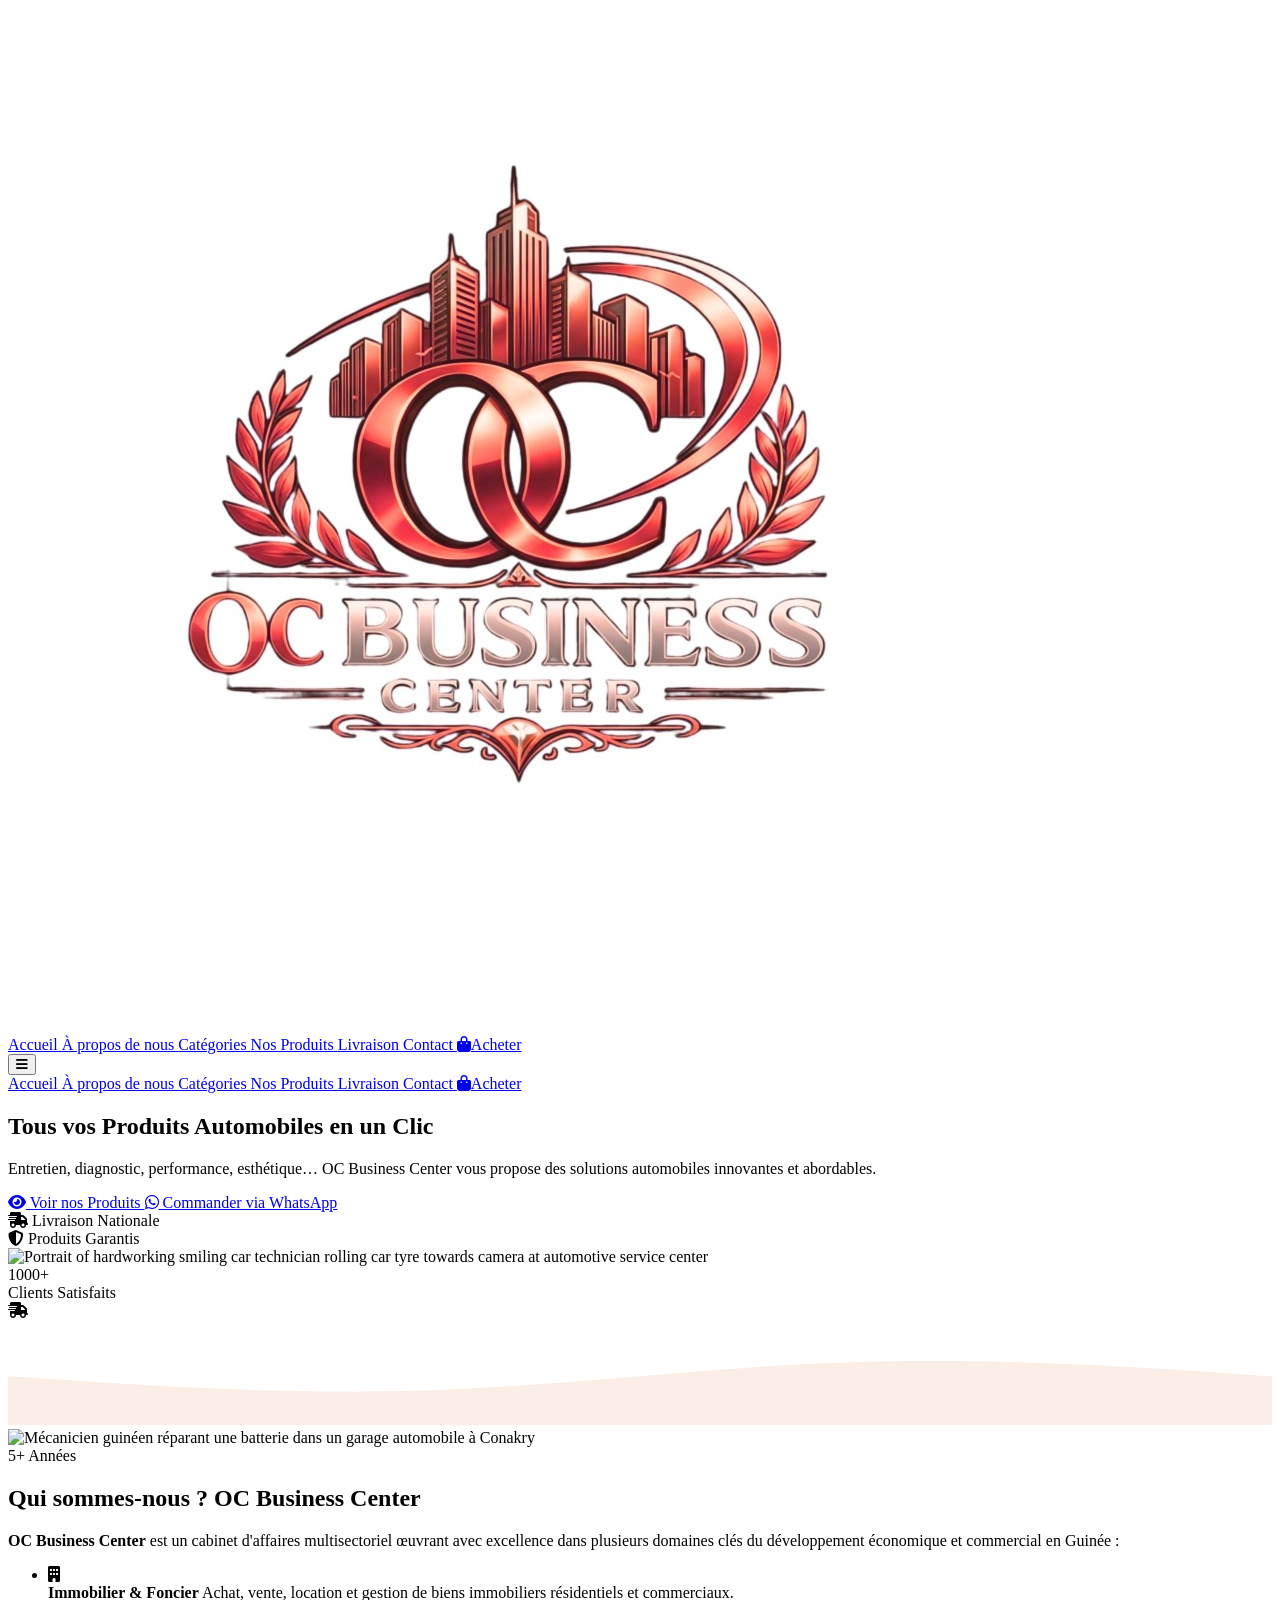
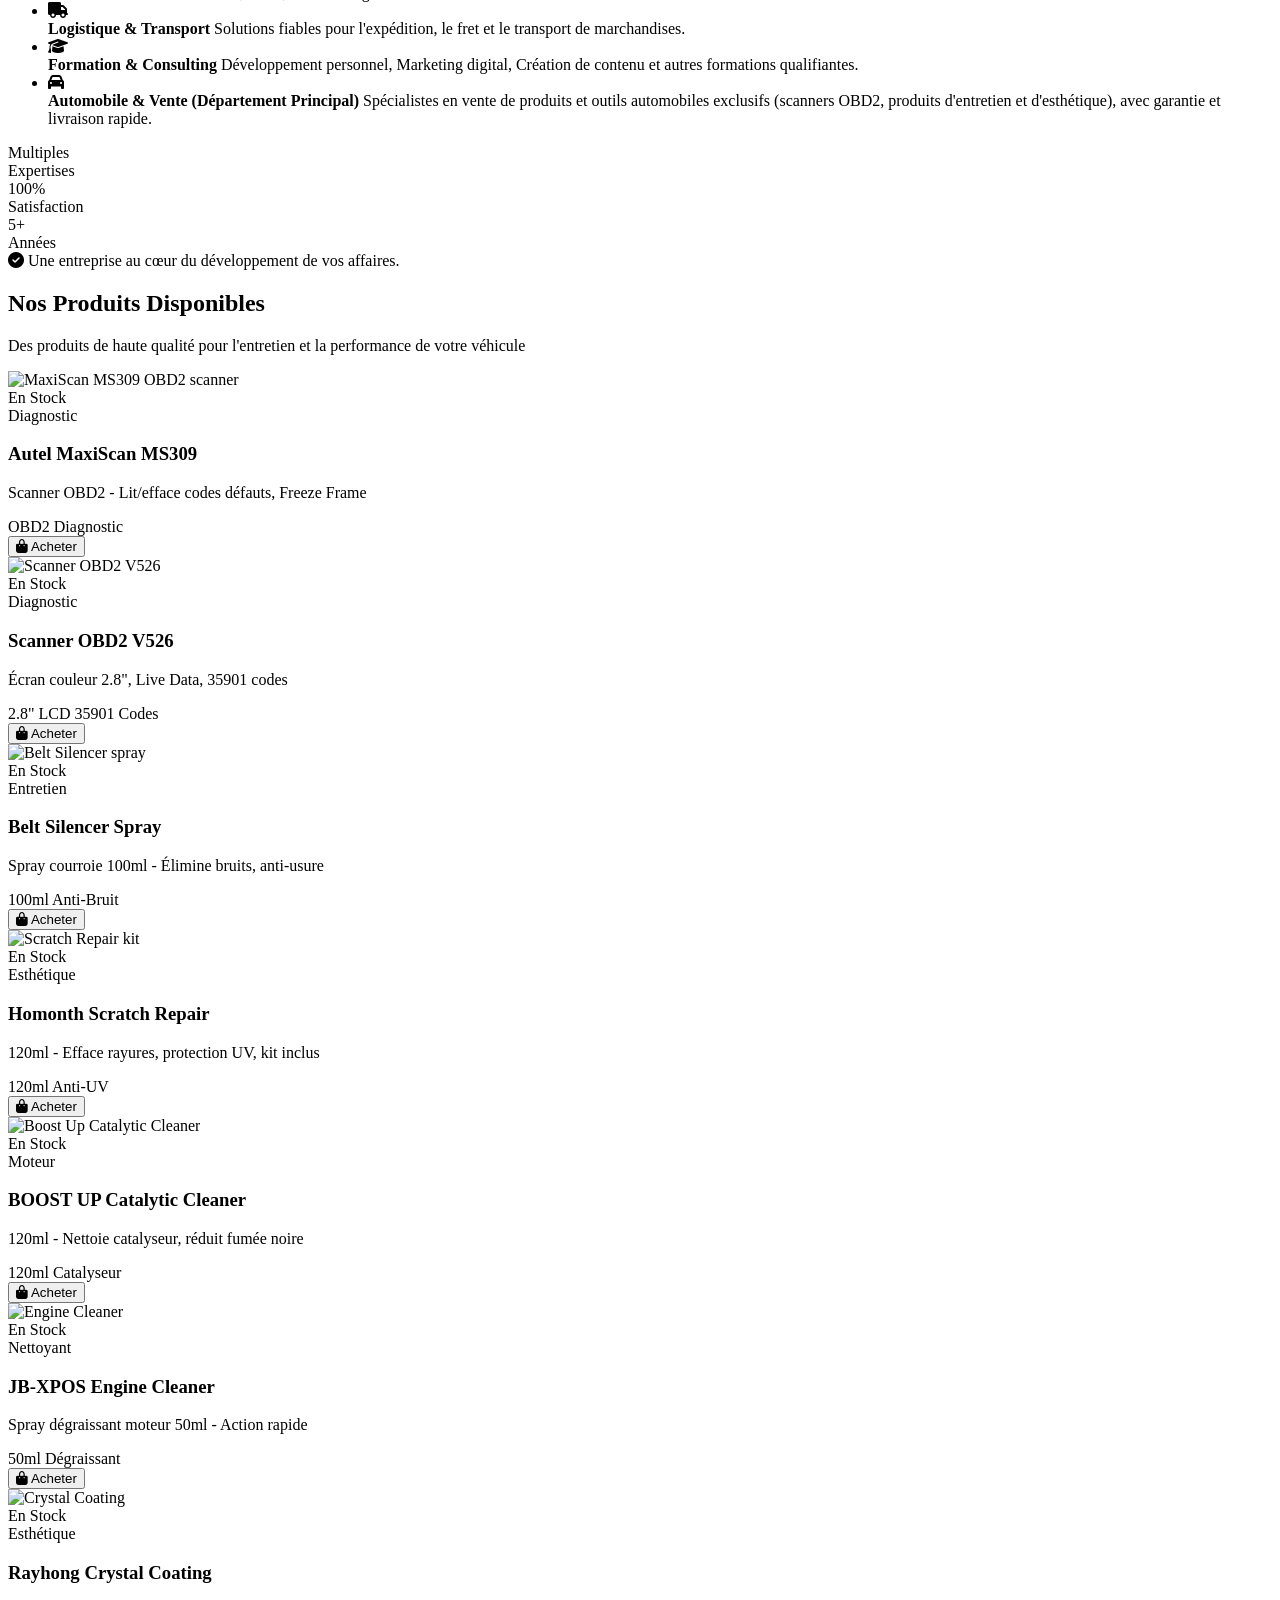
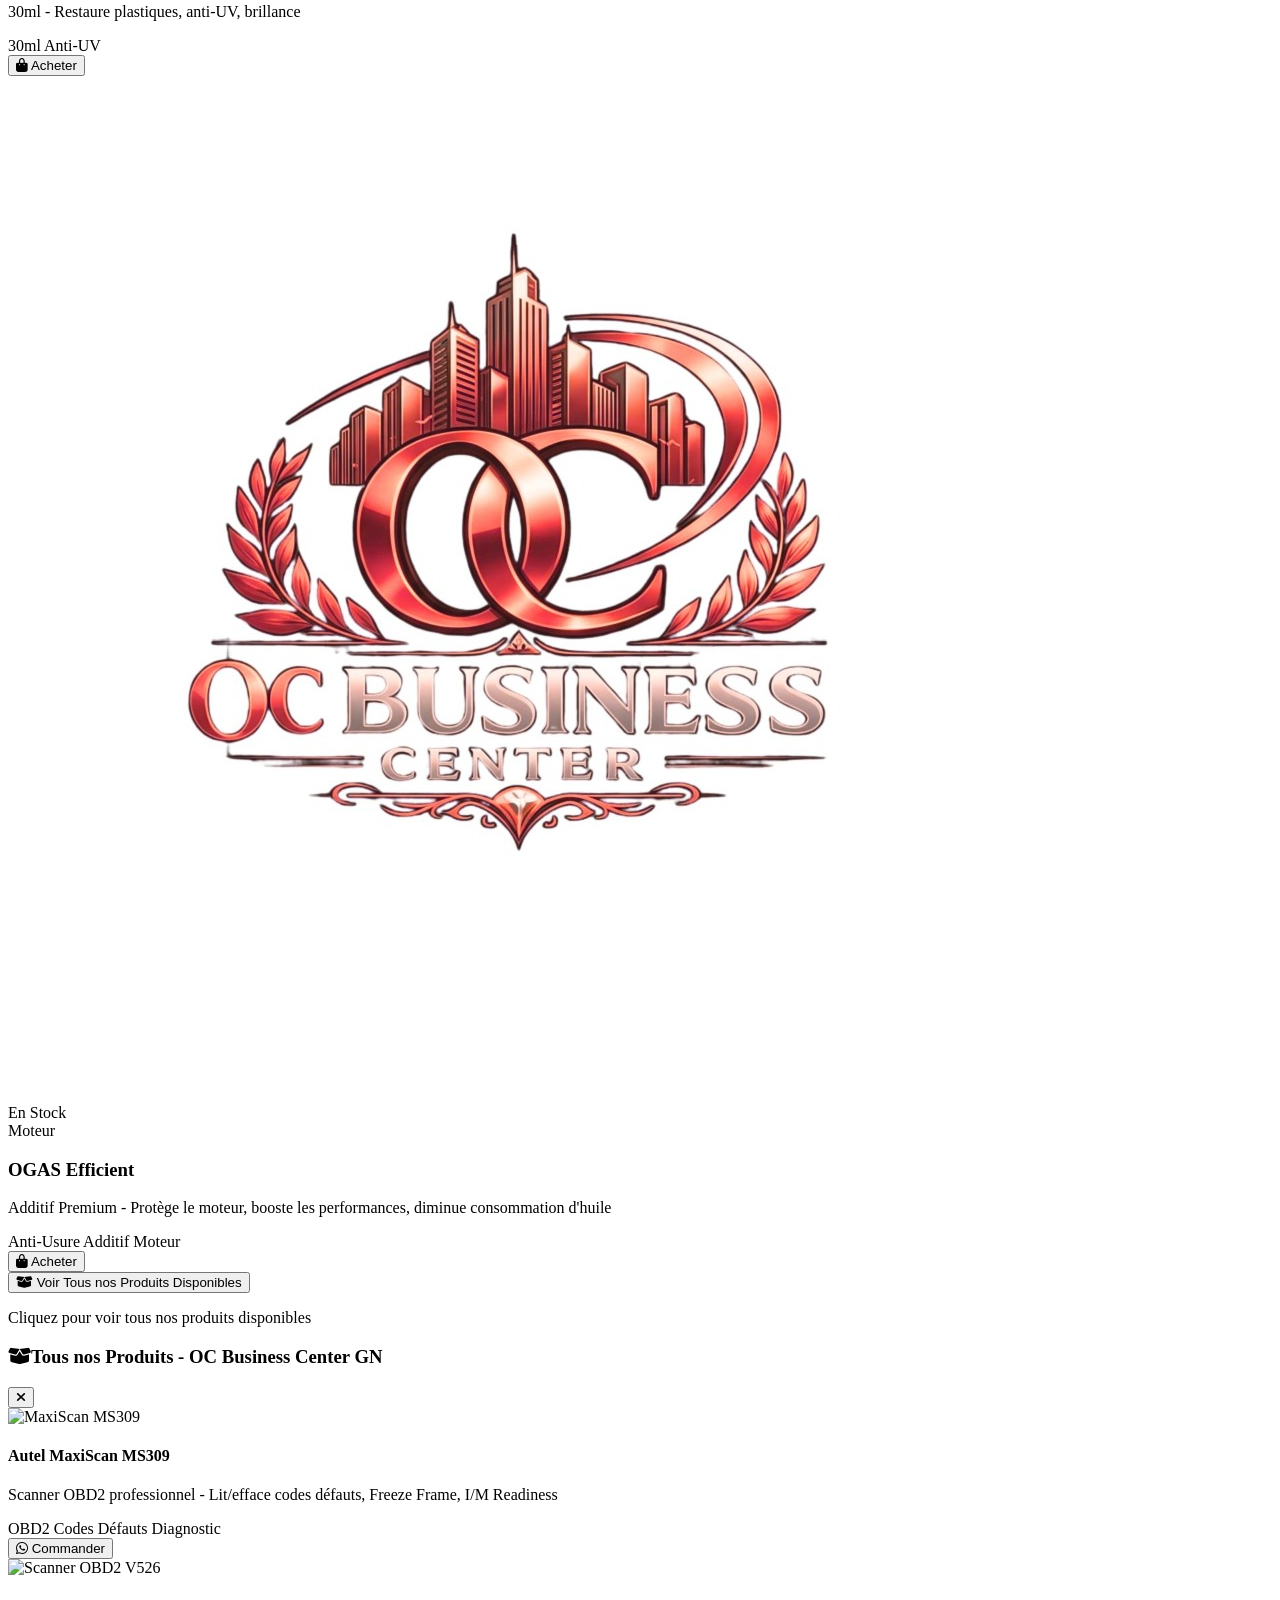
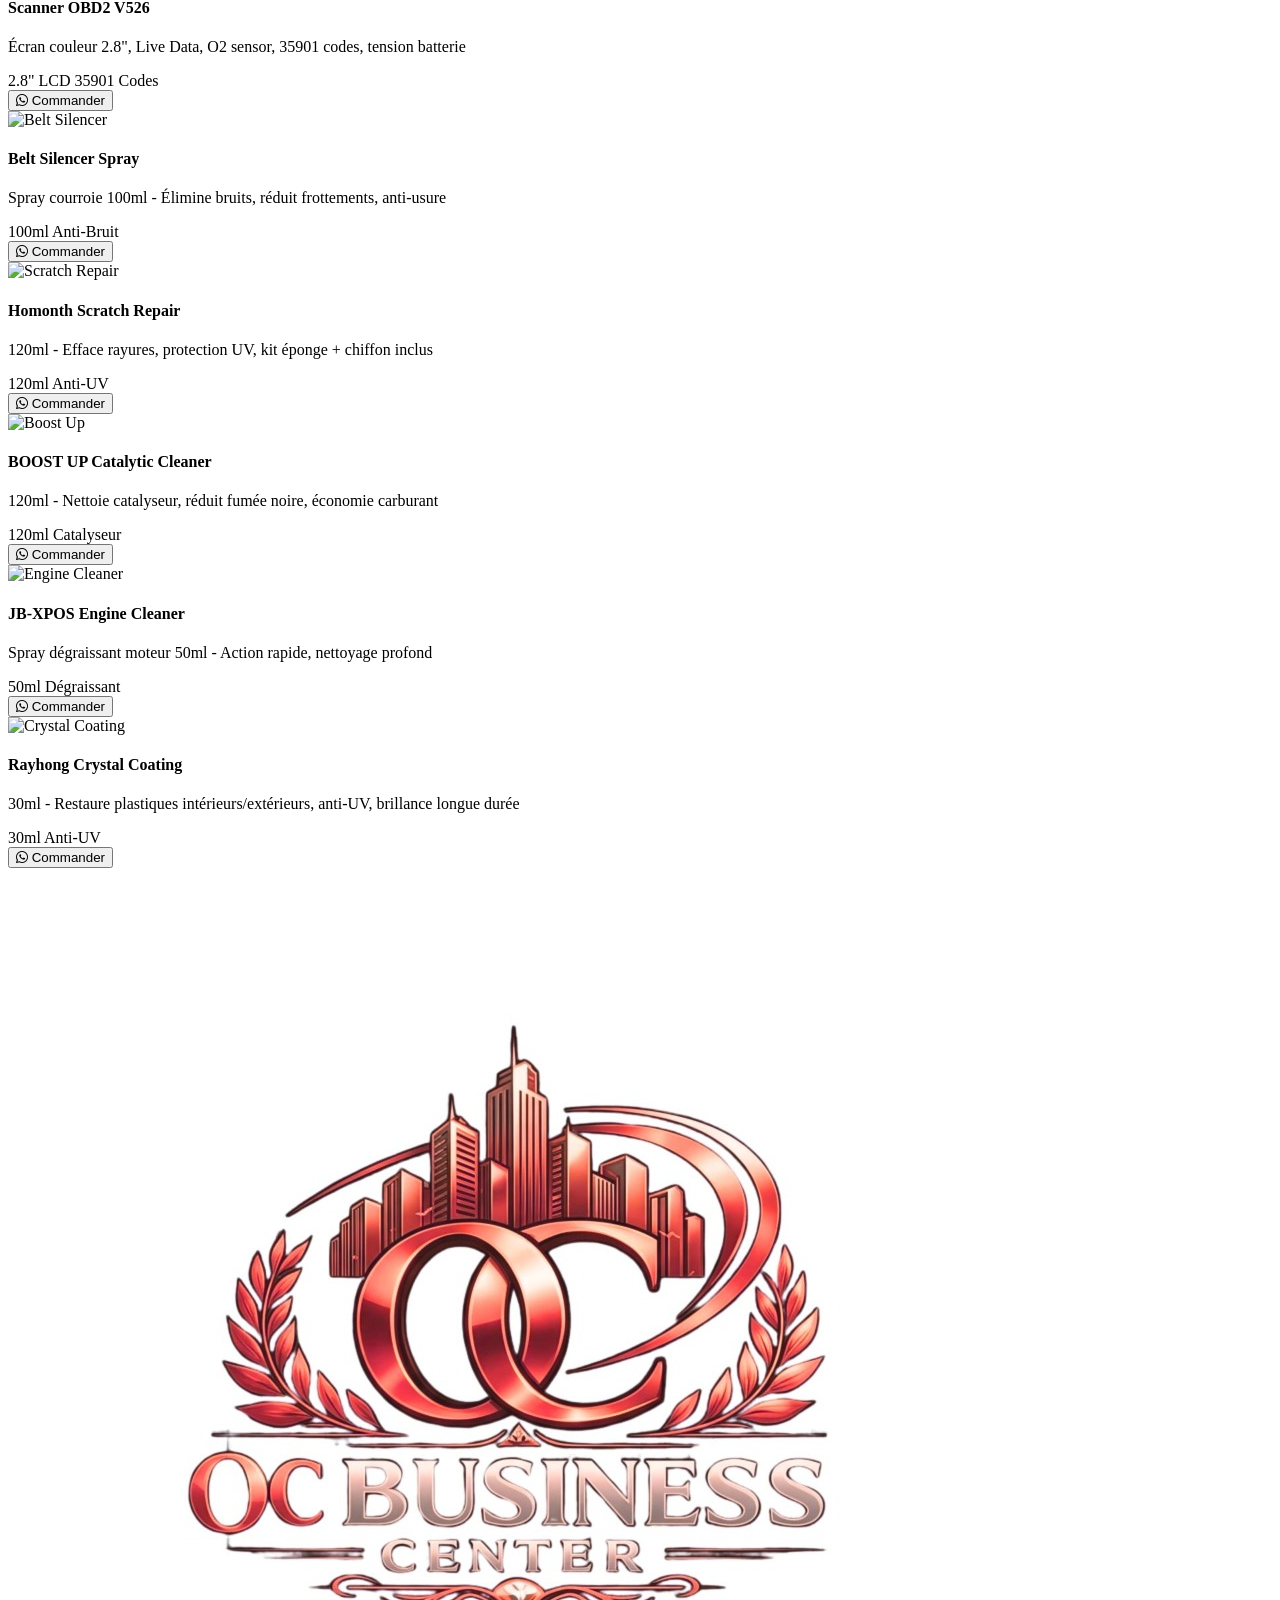
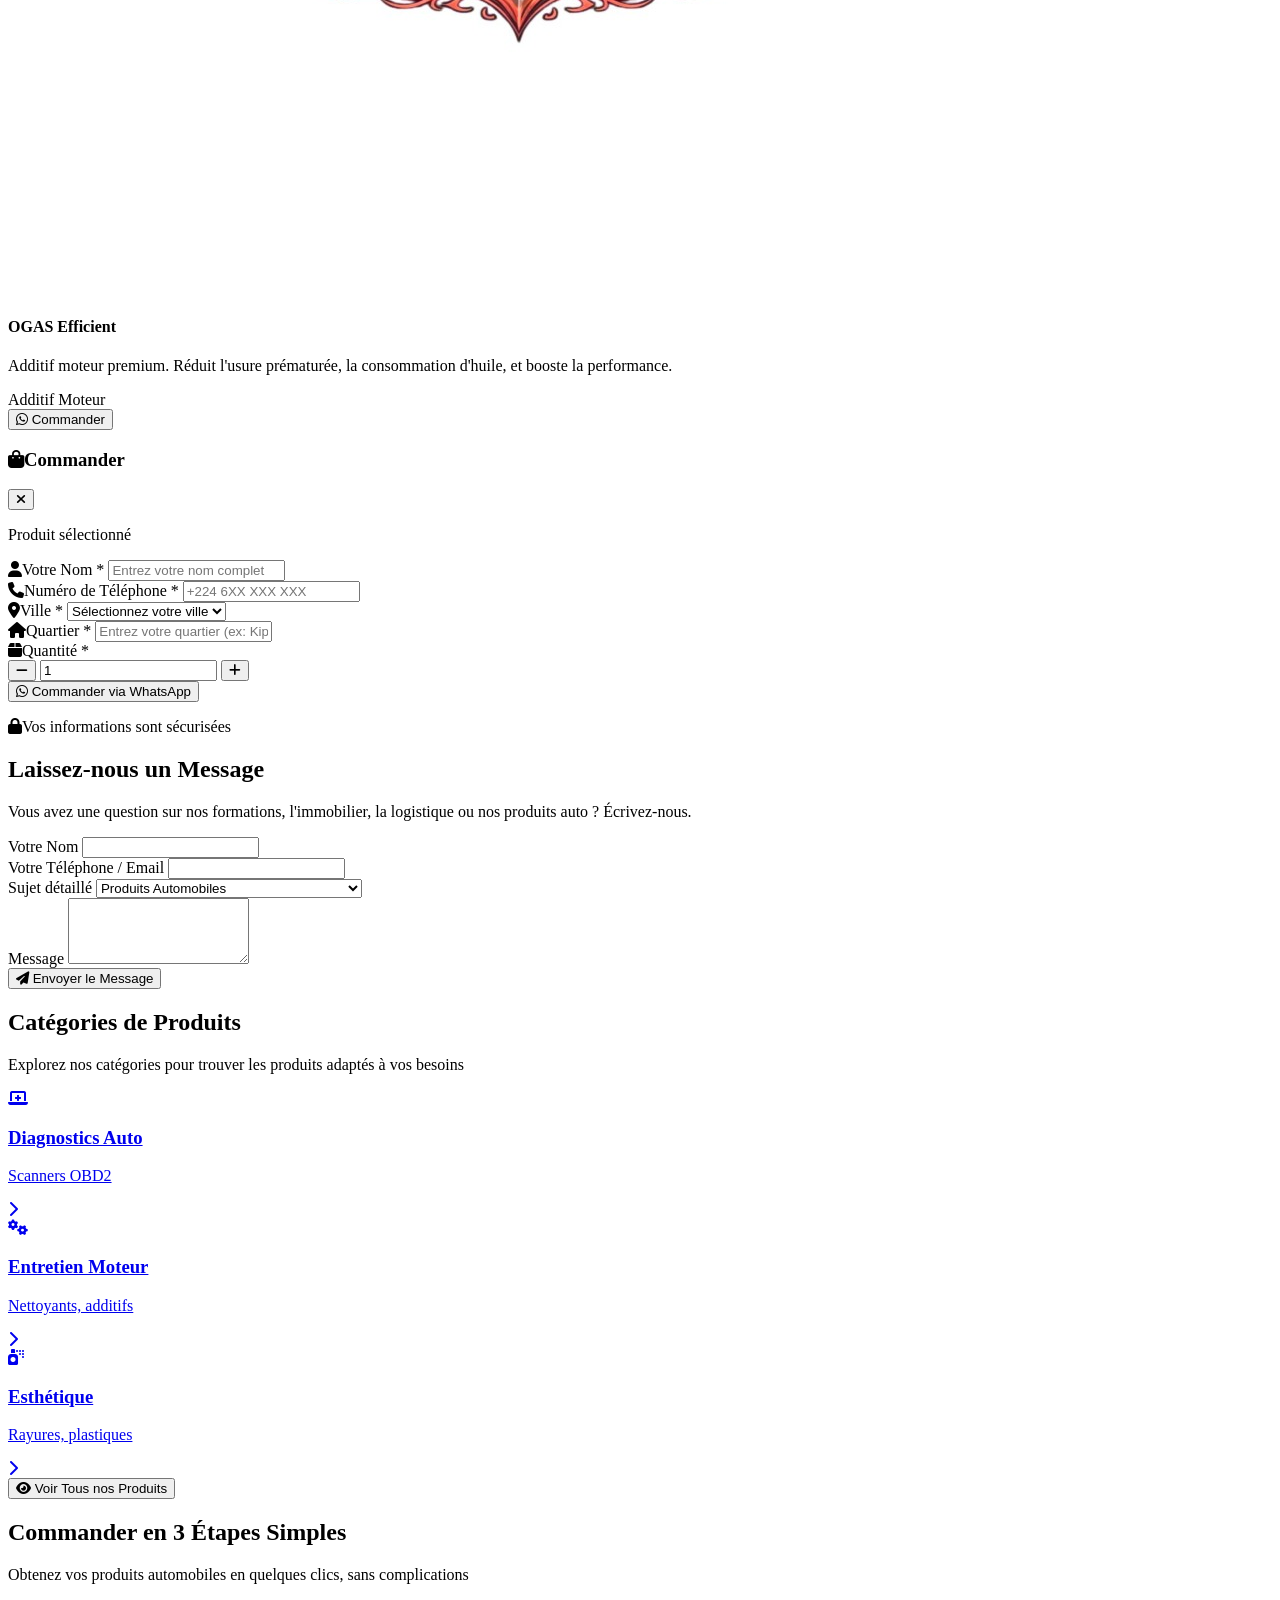
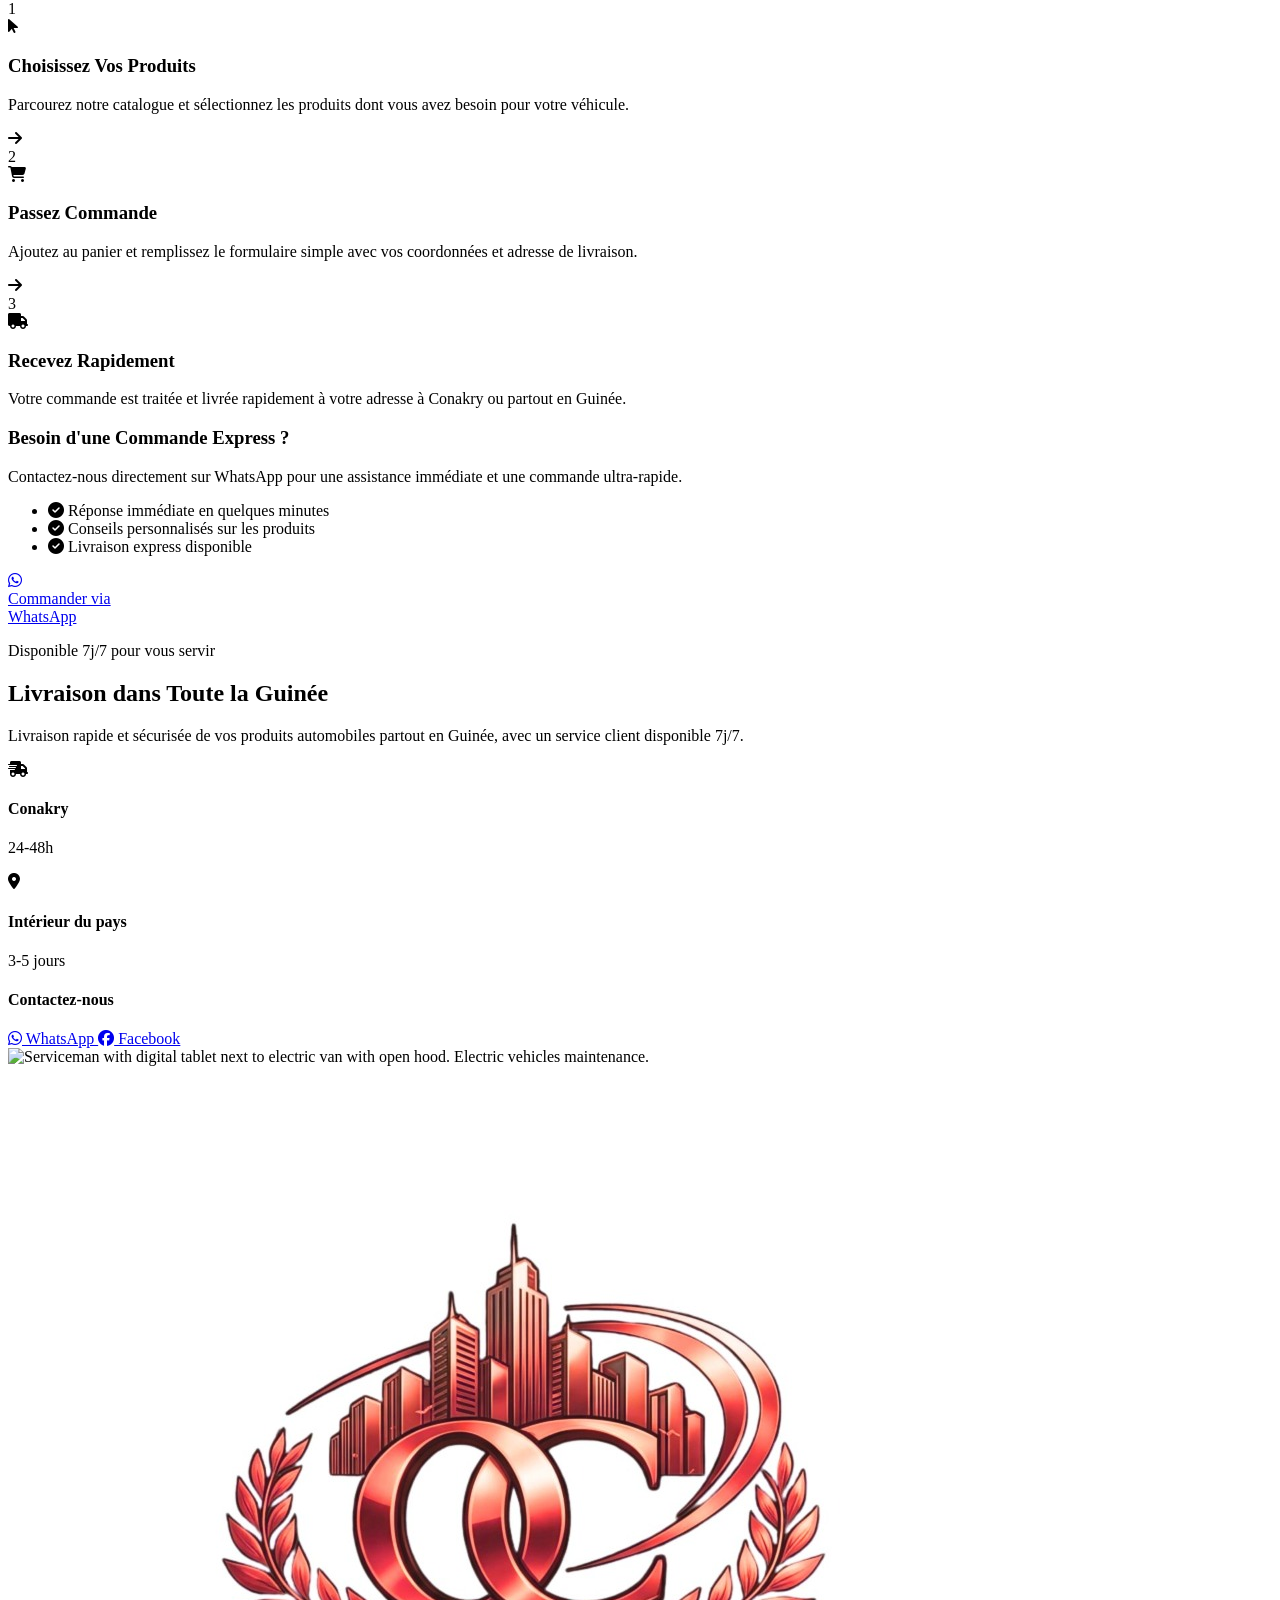
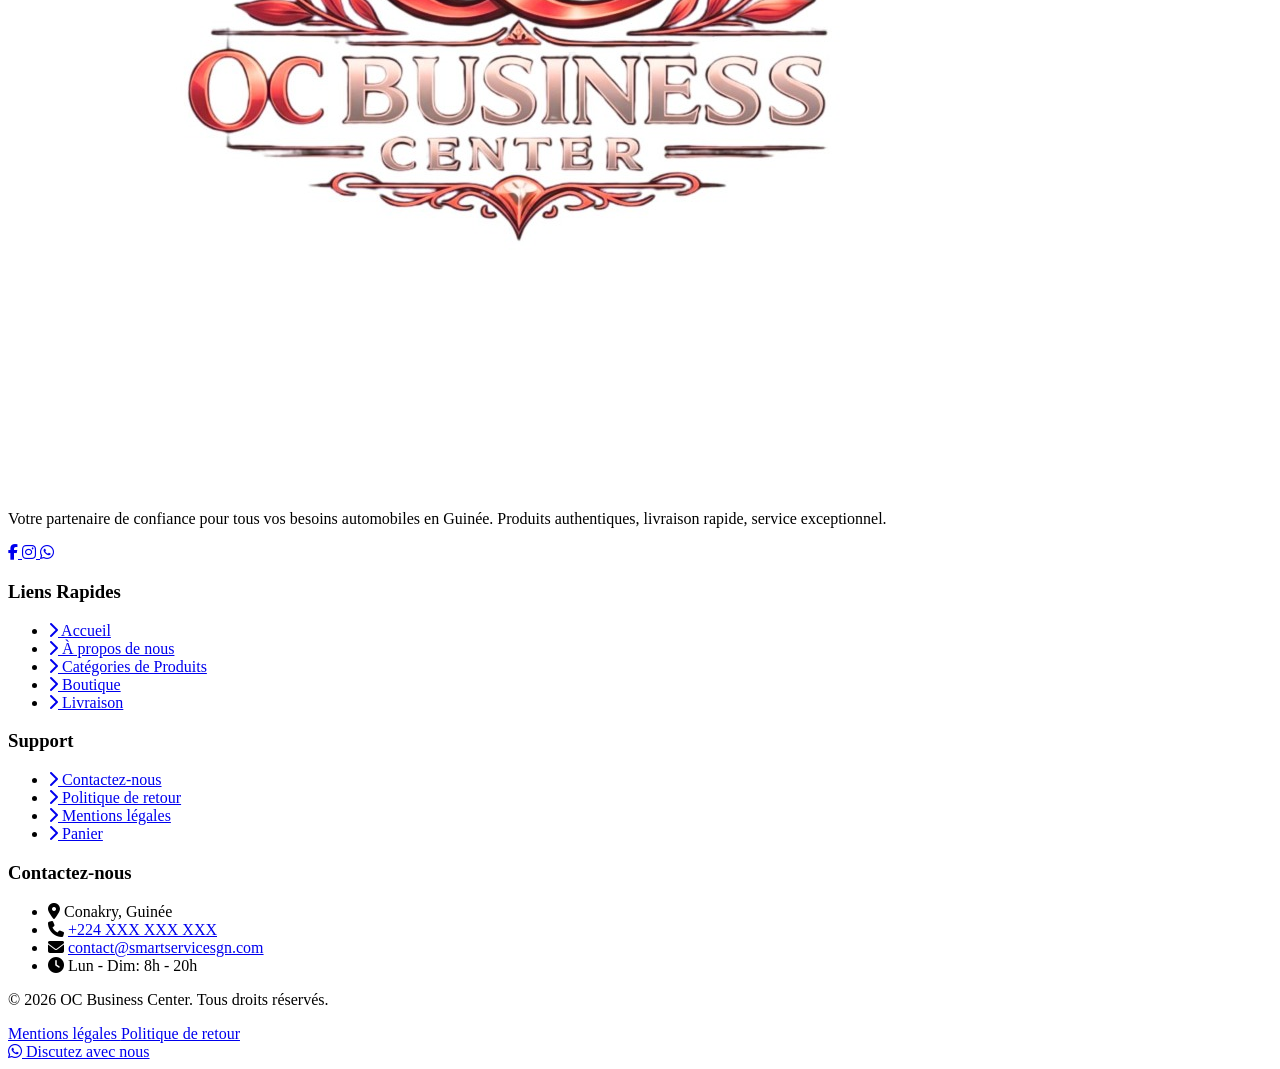
==== index.html @ b8191c0c "feat: complete website overhaul for OC Business Center, add 8th product, pricing logic and contact f" ====
<!DOCTYPE html>
<html lang="fr">
<head>
  <meta charset="UTF-8">
  <meta name="viewport" content="width=device-width, initial-scale=1.0">
  <title>OC Business Center</title>
  <!-- Fonts -->
  <link rel="preconnect" href="https://fonts.googleapis.com">
  <link rel="preconnect" href="https://fonts.gstatic.com" crossorigin>
  <link href="https://fonts.googleapis.com/css2?family=Montserrat:wght@300;400;500;600;700&family=Open+Sans:wght@300;400;500;600;700&display=swap" rel="stylesheet">
  <!-- FontAwesome -->
  <link rel="stylesheet" href="https://cdnjs.cloudflare.com/ajax/libs/font-awesome/6.5.0/css/all.min.css">
  <!-- Tailwind CSS -->
  <script src="https://cdn.tailwindcss.com"></script>
  <!-- CSS Variables -->
  <style>
:root {
  --accent-color: #ff5722;
  --accent2-color: #795548;
  --accent3-color: #ffab91;
  --accent4-color: #bcaaa4;
  --primary-color: #d84315;
  --dark-text-color: #212121;
  --gray-text-color: #9e9e9e;
  --button-padding-x: 12px;
  --button-padding-y: 8px;
  --font-family-body: 'Open Sans', sans-serif;
  --light-text-color: #e0e0e0;
  --dark-border-color: #8d6e63;
  --light-border-color: #ffccbc;
  --font-family-heading: 'Montserrat', sans-serif;
  --button-rounded-radius: 6px;
  --dark-background-color: #121212;
  --light-background-color: #fbeee6;
  --medium-background-color: #f3dccd;
  --primary-button-text-color: #ffffff;
  --secondary-button-bg-color: #424242;
  --secondary-button-text-color: #ffffff;
  --primary-button-hover-bg-color: #c37b55;
  --primary-button-hover-text-color: #ffffff;
  --secondary-button-hover-bg-color: #616161;
  --secondary-button-hover-text-color: #f5f5f5;
}
  </style>
  
  <title>OC Business Center – Boutique Automobile en Guinée | Produits & Accessoires Automobiles</title>
<meta name="description" content="Découvrez OC Business Center, votre boutique automobile en Guinée spécialisée dans les produits, accessoires, et solutions innovantes pour véhicules. Livraison rapide et service professionnel." />
<meta name="language" content="fr" />
<meta property="og:title" content="OC Business Center – Boutique Automobile en Guinée" />
<meta property="og:description" content="Explorez notre gamme de produits automobiles. Livraison rapide et solutions pour votre véhicule." />
<meta name="twitter:card" content="summary" />
<meta name="twitter:title" content="OC Business Center – Boutique Automobile en Guinée" />
<meta name="twitter:description" content="Découvrez des solutions automobiles innovantes, livrées rapidement en Guinée." />
</head>
<body>

<header id="global-header" class="code-section bg-white shadow-md sticky top-0 z-50">
  <div class="container mx-auto px-4">
    <div class="flex items-center justify-between py-3">
      <!-- Logo -->
      <a href="/" class="flex-shrink-0">
        <img src="assets/logo.jpg" alt="OC Business Center" class="h-16 py-1 transition-transform duration-300 hover:scale-105" data-logo="">
      </a>

      <!-- Desktop Navigation -->
      <nav class="hidden lg:flex items-center space-x-6">
        <a href="#accueil" class="text-[var(--dark-text-color)] hover:text-[var(--primary-color)] font-medium transition-colors duration-300">
          Accueil
        </a>
        <a href="#a-propos" class="text-[var(--dark-text-color)] hover:text-[var(--primary-color)] font-medium transition-colors duration-300">
          À propos de nous
        </a>
        <a href="#categories" class="text-[var(--dark-text-color)] hover:text-[var(--primary-color)] font-medium transition-colors duration-300">
          Catégories
        </a>
        <a href="#nos-produits" class="text-[var(--dark-text-color)] hover:text-[var(--primary-color)] font-medium transition-colors duration-300">
          Nos Produits
        </a>
        <a href="#livraison" class="text-[var(--dark-text-color)] hover:text-[var(--primary-color)] font-medium transition-colors duration-300">
          Livraison
        </a>
        <a href="#contact" class="text-[var(--dark-text-color)] hover:text-[var(--primary-color)] font-medium transition-colors duration-300">
          Contact
        </a>
        <a href="#nos-produits" class="bg-[var(--primary-color)] text-white px-6 py-2 rounded-lg font-semibold hover:bg-[var(--primary-button-hover-bg-color)] transition-all duration-300">
          <i class="fas fa-shopping-bag mr-2"></i>Acheter
        </a>
      </nav>

      <!-- Mobile Menu Toggle -->
      <button data-landingsite-mobile-menu-toggle="" class="lg:hidden text-[var(--dark-text-color)] p-2 focus:outline-none">
        <i class="fas fa-bars text-2xl"></i>
      </button>
    </div>

    <!-- Mobile Navigation -->
    <nav data-landingsite-mobile-menu="" class="hidden lg:hidden pb-4">
      <div class="flex flex-col space-y-2">
        <a href="#accueil" class="text-[var(--dark-text-color)] hover:text-[var(--primary-color)] font-medium py-2 border-b border-gray-100">
          Accueil
        </a>
        <a href="#a-propos" class="text-[var(--dark-text-color)] hover:text-[var(--primary-color)] font-medium py-2 border-b border-gray-100">
          À propos de nous
        </a>
        <a href="#categories" class="text-[var(--dark-text-color)] hover:text-[var(--primary-color)] font-medium py-2 border-b border-gray-100">
          Catégories
        </a>
        <a href="#nos-produits" class="text-[var(--dark-text-color)] hover:text-[var(--primary-color)] font-medium py-2 border-b border-gray-100">
          Nos Produits
        </a>
        <a href="#livraison" class="text-[var(--dark-text-color)] hover:text-[var(--primary-color)] font-medium py-2 border-b border-gray-100">
          Livraison
        </a>
        <a href="#contact" class="text-[var(--dark-text-color)] hover:text-[var(--primary-color)] font-medium py-2 border-b border-gray-100">
          Contact
        </a>
        <a href="#nos-produits" class="bg-[var(--primary-color)] text-white px-6 py-3 rounded-lg font-semibold text-center mt-2">
          <i class="fas fa-shopping-bag mr-2"></i>Acheter
        </a>
      </div>
    </nav>
  </div>
</header>


<main>
<section id="accueil" class="code-section relative bg-gradient-to-br from-[var(--dark-background-color)] to-[var(--accent2-color)] text-white overflow-hidden">
  <div class="container mx-auto px-4 py-12 lg:py-16 relative z-10">
    <div class="grid lg:grid-cols-2 gap-8 items-center">
      <!-- Left Content -->
      <div class="text-center lg:text-left">
        <h1 class="font-[var(--font-family-heading)] text-3xl sm:text-4xl lg:text-5xl font-bold mb-4 leading-tight">
          Tous vos Produits
          <span class="text-[var(--accent3-color)]">Automobiles</span> en un
          Clic
        </h1>

        <p class="text-base sm:text-lg text-gray-300 mb-6 leading-relaxed">
          Entretien, diagnostic, performance, esthétique… OC Business Center vous
          propose des solutions automobiles innovantes et abordables.
        </p>

        <!-- CTA Buttons -->
        <div class="flex flex-col sm:flex-row gap-3 justify-center lg:justify-start">
          <a href="#nos-produits" class="bg-[var(--primary-color)] text-white px-6 py-3 rounded-lg font-semibold hover:bg-[var(--primary-button-hover-bg-color)] transition-all duration-300 inline-flex items-center justify-center">
            <i class="fas fa-eye mr-2"></i>
            Voir nos Produits
          </a>

          <a href="https://wa.me/224622000000" target="_blank" class="bg-green-600 text-white px-6 py-3 rounded-lg font-semibold hover:bg-green-700 transition-all duration-300 inline-flex items-center justify-center">
            <i class="fab fa-whatsapp mr-2 text-xl"></i>
            Commander via WhatsApp
          </a>
        </div>

        <!-- Trust Badges -->
        <div class="flex flex-wrap items-center justify-center lg:justify-start gap-4 mt-6">
          <div class="flex items-center gap-2 text-gray-400 text-sm">
            <i class="fas fa-shipping-fast text-[var(--accent-color)]"></i>
            <span>Livraison Nationale</span>
          </div>
          <div class="flex items-center gap-2 text-gray-400 text-sm">
            <i class="fas fa-shield-alt text-[var(--accent-color)]"></i>
            <span>Produits Garantis</span>
          </div>
        </div>
      </div>

      <!-- Right Image -->
      <div class="relative">
        <div class="relative rounded-xl overflow-hidden shadow-xl">
          <img src="https://assets.ls-assets.com/provider/istock/2194826911.jpg?w=1200" alt="Portrait of hardworking smiling car technician rolling car tyre towards camera at automotive service center" class="w-full h-auto" data-media="{" id":"2194826911","src":"istock","type":"image"}"="">
          <div class="absolute inset-0 bg-gradient-to-t from-[var(--dark-background-color)] to-transparent opacity-40"></div>
        </div>

        <!-- Stats Badge -->
        <div class="absolute -bottom-4 -left-4 bg-white text-[var(--dark-text-color)] p-4 rounded-lg shadow-lg">
          <div class="text-2xl font-bold text-[var(--primary-color)]">
            1000+
          </div>
          <div class="text-sm">Clients Satisfaits</div>
        </div>

        <div class="absolute -top-2 -right-2 bg-[var(--accent-color)] text-white p-3 rounded-lg shadow-lg">
          <i class="fas fa-shipping-fast text-xl"></i>
        </div>
      </div>
    </div>
  </div>

  <!-- Bottom Wave -->
  <div class="absolute bottom-0 left-0 right-0 rotate-180">
    <svg viewBox="0 0 1440 120" fill="none" xmlns="http://www.w3.org/2000/svg" class="w-full h-auto">
      <path d="M0,64L80,69.3C160,75,320,85,480,80C640,75,800,53,960,48C1120,43,1280,53,1360,58.7L1440,64L1440,120L1360,120C1280,120,1120,120,960,120C800,120,640,120,480,120C320,120,160,120,80,120L0,120Z" fill="#fbeee6"></path>
    </svg>
  </div>
</section>


<section id="a-propos" class="code-section bg-[var(--light-background-color)] py-12 lg:py-16">
  <div class="container mx-auto px-4">
    <div class="grid lg:grid-cols-2 gap-10 items-center">
      <!-- Left - Image Side -->
      <div class="relative">
        <div class="relative rounded-xl overflow-hidden shadow-lg">
          <img src="https://imagedelivery.net/xaKlCos5cTg_1RWzIu_h-A/db6cd928-71b7-4e82-e3eb-1293272c0700/public?w=1200" alt="Mécanicien guinéen réparant une batterie dans un garage automobile à Conakry" class="w-full h-auto" data-media="{&quot;id&quot;:&quot;2191448944&quot;,&quot;src&quot;:&quot;iStock&quot;,&quot;type&quot;:&quot;image&quot;}">
        </div>
        <div class="absolute -bottom-4 -right-4 bg-[var(--primary-color)] text-white px-4 py-2 rounded-lg shadow-md">
          <span class="font-bold">5+</span> Années
        </div>
      </div>

      <!-- Right - Content Side -->
      <div>
        <h2 class="font-[var(--font-family-heading)] text-2xl sm:text-3xl font-bold text-[var(--dark-text-color)] mb-4">
          Qui sommes-nous ?
          <span class="text-[var(--primary-color)]">OC Business Center</span>
        </h2>

        <p class="text-[var(--gray-text-color)] mb-4 text-justify">
          <strong>OC Business Center</strong> est un cabinet d'affaires multisectoriel œuvrant avec excellence dans plusieurs domaines clés du développement économique et commercial en Guinée : 
        </p>

        <!-- Activities List -->
        <ul class="space-y-3 mb-6">
          <li class="flex items-start">
            <i class="fas fa-building text-[var(--primary-color)] mt-1 mr-3 text-lg"></i>
            <div>
              <strong class="text-[var(--dark-text-color)] block">Immobilier & Foncier</strong>
              <span class="text-sm text-[var(--gray-text-color)]">Achat, vente, location et gestion de biens immobiliers résidentiels et commerciaux.</span>
            </div>
          </li>
          <li class="flex items-start">
            <i class="fas fa-truck text-[var(--primary-color)] mt-1 mr-3 text-lg"></i>
            <div>
              <strong class="text-[var(--dark-text-color)] block">Logistique & Transport</strong>
              <span class="text-sm text-[var(--gray-text-color)]">Solutions fiables pour l'expédition, le fret et le transport de marchandises.</span>
            </div>
          </li>
          <li class="flex items-start">
            <i class="fas fa-graduation-cap text-[var(--primary-color)] mt-1 mr-3 text-lg"></i>
            <div>
              <strong class="text-[var(--dark-text-color)] block">Formation & Consulting</strong>
              <span class="text-sm text-[var(--gray-text-color)]">Développement personnel, Marketing digital, Création de contenu et autres formations qualifiantes.</span>
            </div>
          </li>
          <li class="flex items-start">
            <i class="fas fa-car text-[var(--primary-color)] mt-1 mr-3 text-lg"></i>
            <div>
              <strong class="text-[var(--dark-text-color)] block">Automobile & Vente (Département Principal)</strong>
              <span class="text-sm text-[var(--gray-text-color)]">Spécialistes en vente de produits et outils automobiles exclusifs (scanners OBD2, produits d'entretien et d'esthétique), avec garantie et livraison rapide.</span>
            </div>
          </li>
        </ul>

        <!-- Stats Grid -->
        <div class="grid grid-cols-3 gap-4 mb-6">
          <div class="text-center bg-white p-3 rounded-lg shadow-sm border border-[var(--primary-color)] border-opacity-20">
            <div class="text-2xl font-bold text-[var(--primary-color)]">
              Multiples
            </div>
            <div class="text-xs text-[var(--dark-text-color)] font-semibold">Expertises</div>
          </div>
          <div class="text-center bg-[var(--primary-color)] p-3 rounded-lg shadow-md text-white">
            <div class="text-2xl font-bold">100%</div>
            <div class="text-xs font-semibold">Satisfaction</div>
          </div>
          <div class="text-center bg-white p-3 rounded-lg shadow-sm border border-[var(--primary-color)] border-opacity-20">
            <div class="text-2xl font-bold text-[var(--primary-color)]">5+</div>
            <div class="text-xs text-[var(--dark-text-color)] font-semibold">Années</div>
          </div>
        </div>

        <!-- Trust -->
        <div class="flex items-center gap-2 text-sm text-[var(--gray-text-color)]">
          <i class="fas fa-check-circle text-green-500"></i>
          <span>Une entreprise au cœur du développement de vos affaires.</span>
        </div>
      </div>
    </div>
  </div>
</section>


<section id="nos-produits" class="code-section bg-white py-12 lg:py-16">
  <div class="container mx-auto px-4">
    <!-- Section Header -->
    <div class="text-center mb-10">
      <h2 class="font-[var(--font-family-heading)] text-2xl sm:text-3xl font-bold text-[var(--dark-text-color)] mb-3">
        Nos Produits
        <span class="text-[var(--primary-color)]">Disponibles</span>
      </h2>
      <p class="text-[var(--gray-text-color)] max-w-xl mx-auto">
        Des produits de haute qualité pour l'entretien et la performance de
        votre véhicule
      </p>
    </div>

    <!-- Products Grid -->
    <div class="grid sm:grid-cols-2 lg:grid-cols-3 xl:grid-cols-4 gap-5 mb-8">
      <!-- Product 1 -->
      <div class="bg-white rounded-xl shadow-md overflow-hidden hover:shadow-lg transition-shadow duration-300 border border-gray-100">
        <div class="relative h-44 overflow-hidden">
          <img src="https://assets.ls-assets.com/uploads/1debf7d8-be86-4294-ab10-69b1d84bbf4b/137323eb-92cc-4d24-b26f-6bf9b0517d54.jpg?w=480" alt="MaxiScan MS309 OBD2 scanner" class="w-full h-full object-cover">
          <div class="absolute top-2 left-2 bg-green-500 text-white px-2 py-0.5 rounded text-xs font-bold">
            En Stock
          </div>
          <div class="absolute top-2 right-2 bg-blue-500 text-white px-2 py-0.5 rounded text-xs">
            Diagnostic
          </div>
        </div>
        <div class="p-4">
          <h3 class="font-semibold text-[var(--dark-text-color)] mb-1 text-sm">
            Autel MaxiScan MS309
          </h3>
          <p class="text-xs text-[var(--gray-text-color)] mb-3 line-clamp-2">
            Scanner OBD2 - Lit/efface codes défauts, Freeze Frame
          </p>
          <div class="flex flex-wrap gap-1 mb-3">
            <span class="bg-gray-100 text-gray-600 px-2 py-0.5 rounded text-xs">OBD2</span>
            <span class="bg-gray-100 text-gray-600 px-2 py-0.5 rounded text-xs">Diagnostic</span>
          </div>
          <button onclick="openOrderModal('Autel MaxiScan MS309', 'Scanner OBD2 professionnel - Lit/efface codes défauts, Freeze Frame, I/M Readiness', '350000')" class="w-full bg-[var(--primary-color)] text-white py-2 rounded-lg text-sm font-semibold hover:bg-[var(--primary-button-hover-bg-color)] transition-colors">
            <i class="fas fa-shopping-bag mr-1"></i> Acheter
          </button>
        </div>
      </div>

      <!-- Product 2 -->
      <div class="bg-white rounded-xl shadow-md overflow-hidden hover:shadow-lg transition-shadow duration-300 border border-gray-100">
        <div class="relative h-44 overflow-hidden">
          <img src="https://assets.ls-assets.com/uploads/1debf7d8-be86-4294-ab10-69b1d84bbf4b/29e667eb-c85e-4ead-8fec-5d2dd6f122ee.jpg?w=480" alt="Scanner OBD2 V526" class="w-full h-full object-cover">
          <div class="absolute top-2 left-2 bg-green-500 text-white px-2 py-0.5 rounded text-xs font-bold">
            En Stock
          </div>
          <div class="absolute top-2 right-2 bg-blue-500 text-white px-2 py-0.5 rounded text-xs">
            Diagnostic
          </div>
        </div>
        <div class="p-4">
          <h3 class="font-semibold text-[var(--dark-text-color)] mb-1 text-sm">
            Scanner OBD2 V526
          </h3>
          <p class="text-xs text-[var(--gray-text-color)] mb-3 line-clamp-2">
            Écran couleur 2.8", Live Data, 35901 codes
          </p>
          <div class="flex flex-wrap gap-1 mb-3">
            <span class="bg-gray-100 text-gray-600 px-2 py-0.5 rounded text-xs">2.8" LCD</span>
            <span class="bg-gray-100 text-gray-600 px-2 py-0.5 rounded text-xs">35901 Codes</span>
          </div>
          <button onclick="openOrderModal('Scanner OBD2 V526', 'Scanner automobile avec écran couleur 2.8 pouces, Live Data, O2 sensor, 35901 codes', '450000')" class="w-full bg-[var(--primary-color)] text-white py-2 rounded-lg text-sm font-semibold hover:bg-[var(--primary-button-hover-bg-color)] transition-colors">
            <i class="fas fa-shopping-bag mr-1"></i> Acheter
          </button>
        </div>
      </div>

      <!-- Product 3 -->
      <div class="bg-white rounded-xl shadow-md overflow-hidden hover:shadow-lg transition-shadow duration-300 border border-gray-100">
        <div class="relative h-44 overflow-hidden">
          <img src="https://assets.ls-assets.com/uploads/1debf7d8-be86-4294-ab10-69b1d84bbf4b/12693204-a93e-4cdb-bddf-d357a7910b32.jpg?w=480" alt="Belt Silencer spray" class="w-full h-full object-cover">
          <div class="absolute top-2 left-2 bg-green-500 text-white px-2 py-0.5 rounded text-xs font-bold">
            En Stock
          </div>
          <div class="absolute top-2 right-2 bg-orange-500 text-white px-2 py-0.5 rounded text-xs">
            Entretien
          </div>
        </div>
        <div class="p-4">
          <h3 class="font-semibold text-[var(--dark-text-color)] mb-1 text-sm">
            Belt Silencer Spray
          </h3>
          <p class="text-xs text-[var(--gray-text-color)] mb-3 line-clamp-2">
            Spray courroie 100ml - Élimine bruits, anti-usure
          </p>
          <div class="flex flex-wrap gap-1 mb-3">
            <span class="bg-gray-100 text-gray-600 px-2 py-0.5 rounded text-xs">100ml</span>
            <span class="bg-gray-100 text-gray-600 px-2 py-0.5 rounded text-xs">Anti-Bruit</span>
          </div>
          <button onclick="openOrderModal('Belt Silencer Spray', 'Spray silencieux pour courroie 100ml - Élimine bruits, réduit frottements, anti-usure', '180000')" class="w-full bg-[var(--primary-color)] text-white py-2 rounded-lg text-sm font-semibold hover:bg-[var(--primary-button-hover-bg-color)] transition-colors">
            <i class="fas fa-shopping-bag mr-1"></i> Acheter
          </button>
        </div>
      </div>

      <!-- Product 4 -->
      <div class="bg-white rounded-xl shadow-md overflow-hidden hover:shadow-lg transition-shadow duration-300 border border-gray-100">
        <div class="relative h-44 overflow-hidden">
          <img src="https://assets.ls-assets.com/uploads/1debf7d8-be86-4294-ab10-69b1d84bbf4b/a862c66d-b49a-4cca-a020-ee67e38e60da.jpg?w=480" alt="Scratch Repair kit" class="w-full h-full object-cover">
          <div class="absolute top-2 left-2 bg-green-500 text-white px-2 py-0.5 rounded text-xs font-bold">
            En Stock
          </div>
          <div class="absolute top-2 right-2 bg-purple-500 text-white px-2 py-0.5 rounded text-xs">
            Esthétique
          </div>
        </div>
        <div class="p-4">
          <h3 class="font-semibold text-[var(--dark-text-color)] mb-1 text-sm">
            Homonth Scratch Repair
          </h3>
          <p class="text-xs text-[var(--gray-text-color)] mb-3 line-clamp-2">
            120ml - Efface rayures, protection UV, kit inclus
          </p>
          <div class="flex flex-wrap gap-1 mb-3">
            <span class="bg-gray-100 text-gray-600 px-2 py-0.5 rounded text-xs">120ml</span>
            <span class="bg-gray-100 text-gray-600 px-2 py-0.5 rounded text-xs">Anti-UV</span>
          </div>
          <button onclick="openOrderModal('Homonth Scratch Repair Agent', 'Agent réparateur de rayures 120ml - Efface rayures, protection UV, kit éponge + chiffon inclus', '180000')" class="w-full bg-[var(--primary-color)] text-white py-2 rounded-lg text-sm font-semibold hover:bg-[var(--primary-button-hover-bg-color)] transition-colors">
            <i class="fas fa-shopping-bag mr-1"></i> Acheter
          </button>
        </div>
      </div>

      <!-- Product 5 -->
      <div class="bg-white rounded-xl shadow-md overflow-hidden hover:shadow-lg transition-shadow duration-300 border border-gray-100">
        <div class="relative h-44 overflow-hidden">
          <img src="https://assets.ls-assets.com/uploads/1debf7d8-be86-4294-ab10-69b1d84bbf4b/a6a2213e-6463-45cf-89c4-3a48393f4cb9.jpg?w=480" alt="Boost Up Catalytic Cleaner" class="w-full h-full object-cover">
          <div class="absolute top-2 left-2 bg-green-500 text-white px-2 py-0.5 rounded text-xs font-bold">
            En Stock
          </div>
          <div class="absolute top-2 right-2 bg-red-500 text-white px-2 py-0.5 rounded text-xs">
            Moteur
          </div>
        </div>
        <div class="p-4">
          <h3 class="font-semibold text-[var(--dark-text-color)] mb-1 text-sm">
            BOOST UP Catalytic Cleaner
          </h3>
          <p class="text-xs text-[var(--gray-text-color)] mb-3 line-clamp-2">
            120ml - Nettoie catalyseur, réduit fumée noire
          </p>
          <div class="flex flex-wrap gap-1 mb-3">
            <span class="bg-gray-100 text-gray-600 px-2 py-0.5 rounded text-xs">120ml</span>
            <span class="bg-gray-100 text-gray-600 px-2 py-0.5 rounded text-xs">Catalyseur</span>
          </div>
          <button onclick="openOrderModal('BOOST UP Catalytic Cleaner', 'Nettoyant catalyseur haute performance 120ml - Nettoie catalyseur, réduit fumée noire, économie carburant', '230000')" class="w-full bg-[var(--primary-color)] text-white py-2 rounded-lg text-sm font-semibold hover:bg-[var(--primary-button-hover-bg-color)] transition-colors">
            <i class="fas fa-shopping-bag mr-1"></i> Acheter
          </button>
        </div>
      </div>

      <!-- Product 6 -->
      <div class="bg-white rounded-xl shadow-md overflow-hidden hover:shadow-lg transition-shadow duration-300 border border-gray-100">
        <div class="relative h-44 overflow-hidden">
          <img src="https://assets.ls-assets.com/uploads/1debf7d8-be86-4294-ab10-69b1d84bbf4b/d586c2e3-839f-4bd8-8ef1-bfbbd3efe02a.jpg?w=480" alt="Engine Cleaner" class="w-full h-full object-cover">
          <div class="absolute top-2 left-2 bg-green-500 text-white px-2 py-0.5 rounded text-xs font-bold">
            En Stock
          </div>
          <div class="absolute top-2 right-2 bg-red-500 text-white px-2 py-0.5 rounded text-xs">
            Nettoyant
          </div>
        </div>
        <div class="p-4">
          <h3 class="font-semibold text-[var(--dark-text-color)] mb-1 text-sm">
            JB-XPOS Engine Cleaner
          </h3>
          <p class="text-xs text-[var(--gray-text-color)] mb-3 line-clamp-2">
            Spray dégraissant moteur 50ml - Action rapide
          </p>
          <div class="flex flex-wrap gap-1 mb-3">
            <span class="bg-gray-100 text-gray-600 px-2 py-0.5 rounded text-xs">50ml</span>
            <span class="bg-gray-100 text-gray-600 px-2 py-0.5 rounded text-xs">Dégraissant</span>
          </div>
          <button onclick="openOrderModal('JB-XPOS Engine Warehouse Cleaner', 'Nettoyant moteur haute performance en spray 50ml - Action rapide, nettoyage profond', '180000')" class="w-full bg-[var(--primary-color)] text-white py-2 rounded-lg text-sm font-semibold hover:bg-[var(--primary-button-hover-bg-color)] transition-colors">
            <i class="fas fa-shopping-bag mr-1"></i> Acheter
          </button>
        </div>
      </div>

      <!-- Product 7 -->
      <div class="bg-white rounded-xl shadow-md overflow-hidden hover:shadow-lg transition-shadow duration-300 border border-gray-100">
        <div class="relative h-44 overflow-hidden">
          <img src="https://assets.ls-assets.com/uploads/1debf7d8-be86-4294-ab10-69b1d84bbf4b/fb6f008b-27d2-45ae-b03e-631dc4a4b69e.jpg?w=480" alt="Crystal Coating" class="w-full h-full object-cover">
          <div class="absolute top-2 left-2 bg-green-500 text-white px-2 py-0.5 rounded text-xs font-bold">
            En Stock
          </div>
          <div class="absolute top-2 right-2 bg-purple-500 text-white px-2 py-0.5 rounded text-xs">
            Esthétique
          </div>
        </div>
        <div class="p-4">
          <h3 class="font-semibold text-[var(--dark-text-color)] mb-1 text-sm">
            Rayhong Crystal Coating
          </h3>
          <p class="text-xs text-[var(--gray-text-color)] mb-3 line-clamp-2">
            30ml - Restaure plastiques, anti-UV, brillance
          </p>
          <div class="flex flex-wrap gap-1 mb-3">
            <span class="bg-gray-100 text-gray-600 px-2 py-0.5 rounded text-xs">30ml</span>
            <span class="bg-gray-100 text-gray-600 px-2 py-0.5 rounded text-xs">Anti-UV</span>
          </div>
          <button onclick="openOrderModal('Rayhong Crystal Coating Plastiques', 'Rénovateur de plastiques Crystal Coating 30ml - Restaure plastiques, anti-UV, brillance longue durée, éponge incluse', '180000')" class="w-full bg-[var(--primary-color)] text-white py-2 rounded-lg text-sm font-semibold hover:bg-[var(--primary-button-hover-bg-color)] transition-colors">
            <i class="fas fa-shopping-bag mr-1"></i> Acheter
          </button>
        </div>
      </div>
    
      <!-- Product 8 - OGAS Efficient -->
      <div class="bg-white rounded-xl shadow-md overflow-hidden hover:shadow-lg transition-shadow duration-300 border border-gray-100">
        <div class="relative h-44 overflow-hidden bg-gray-100 flex items-center justify-center">
          <img src="assets/logo.jpg" alt="OGAS Efficient" class="w-full h-full object-cover">
          <div class="absolute top-2 left-2 bg-green-500 text-white px-2 py-0.5 rounded text-xs font-bold">
            En Stock
          </div>
          <div class="absolute top-2 right-2 bg-red-500 text-white px-2 py-0.5 rounded text-xs">
            Moteur
          </div>
        </div>
        <div class="p-4">
          <h3 class="font-semibold text-[var(--dark-text-color)] mb-1 text-sm">
            OGAS Efficient
          </h3>
          <p class="text-xs text-[var(--gray-text-color)] mb-3 line-clamp-2">
            Additif Premium - Protège le moteur, booste les performances, diminue consommation d'huile
          </p>
          <div class="flex flex-wrap gap-1 mb-3">
            <span class="bg-gray-100 text-gray-600 px-2 py-0.5 rounded text-xs">Anti-Usure</span>
            <span class="bg-gray-100 text-gray-600 px-2 py-0.5 rounded text-xs">Additif Moteur</span>
          </div>
          <button onclick="openOrderModal('OGAS Efficient – Additif Moteur Haute Performance', 'Additif moteur premium conçu pour réduire l’usure, améliorer les performances et prolonger la durée de vie de votre moteur. Compatible essence & diesel.', '250000')" class="w-full bg-[var(--primary-color)] text-white py-2 rounded-lg text-sm font-semibold hover:bg-[var(--primary-button-hover-bg-color)] transition-colors">
            <i class="fas fa-shopping-bag mr-1"></i> Acheter
          </button>
        </div>
      </div>
</div>

    <!-- CTA Button - Voir tous les produits disponibles -->
    <div class="text-center mt-8">
      <button onclick="openAllProductsModal()" class="bg-[var(--dark-background-color)] text-white px-8 py-3 rounded-lg font-semibold hover:bg-[var(--accent2-color)] transition-colors inline-flex items-center">
        <i class="fas fa-box-open mr-2"></i>
        Voir Tous nos Produits Disponibles
      </button>
      <p class="text-sm text-[var(--gray-text-color)] mt-2">
        Cliquez pour voir tous nos produits disponibles
      </p>
    </div>
  </div>
</section>


<div id="allProductsModal" class="fixed inset-0 bg-black/60 z-[100] hidden items-center justify-center p-4 code-section">
  <div class="bg-white rounded-xl shadow-2xl max-w-4xl w-full max-h-[90vh] overflow-hidden">
    <!-- Modal Header -->
    <div class="bg-[var(--primary-color)] p-4 text-white flex items-center justify-between">
      <h3 class="font-bold text-lg">
        <i class="fas fa-box-open mr-2"></i>Tous nos Produits - OC Business Center
        GN
      </h3>
      <button onclick="closeAllProductsModal()" class="w-8 h-8 bg-white/20 rounded-full flex items-center justify-center hover:bg-white/30">
        <i class="fas fa-times"></i>
      </button>
    </div>

    <!-- Modal Body -->
    <div class="p-4 overflow-y-auto max-h-[calc(90vh-60px)]">
      <div class="grid md:grid-cols-2 gap-4">
        <!-- MaxiScan MS309 -->
        <div class="bg-gray-50 rounded-lg p-4 border border-gray-200">
          <div class="flex gap-3">
            <img src="https://assets.ls-assets.com/uploads/1debf7d8-be86-4294-ab10-69b1d84bbf4b/137323eb-92cc-4d24-b26f-6bf9b0517d54.jpg?w=160" alt="MaxiScan MS309" class="w-24 h-24 object-cover rounded-lg">
            <div class="flex-1">
              <h4 class="font-bold text-[var(--dark-text-color)] mb-1">
                Autel MaxiScan MS309
              </h4>
              <p class="text-sm text-[var(--gray-text-color)] mb-2">
                Scanner OBD2 professionnel - Lit/efface codes défauts, Freeze
                Frame, I/M Readiness
              </p>
              <div class="flex flex-wrap gap-1 mb-2">
                <span class="bg-[var(--primary-color)]/10 text-[var(--primary-color)] px-2 py-0.5 rounded text-xs">OBD2</span>
                <span class="bg-[var(--primary-color)]/10 text-[var(--primary-color)] px-2 py-0.5 rounded text-xs">Codes Défauts</span>
                <span class="bg-[var(--primary-color)]/10 text-[var(--primary-color)] px-2 py-0.5 rounded text-xs">Diagnostic</span>
              </div>
              <button onclick="openOrderModal('Autel MaxiScan MS309', 'Scanner OBD2 professionnel - Lit/efface codes défauts, Freeze Frame, I/M Readiness', '350000'); closeAllProductsModal();" class="bg-green-600 text-white px-4 py-2 rounded-lg text-sm font-semibold hover:bg-green-700">
                <i class="fab fa-whatsapp mr-1"></i> Commander
              </button>
            </div>
          </div>
        </div>

        <!-- Scanner OBD2 V526 -->
        <div class="bg-gray-50 rounded-lg p-4 border border-gray-200">
          <div class="flex gap-3">
            <img src="https://assets.ls-assets.com/uploads/1debf7d8-be86-4294-ab10-69b1d84bbf4b/29e667eb-c85e-4ead-8fec-5d2dd6f122ee.jpg?w=160" alt="Scanner OBD2 V526" class="w-24 h-24 object-cover rounded-lg">
            <div class="flex-1">
              <h4 class="font-bold text-[var(--dark-text-color)] mb-1">
                Scanner OBD2 V526
              </h4>
              <p class="text-sm text-[var(--gray-text-color)] mb-2">
                Écran couleur 2.8", Live Data, O2 sensor, 35901 codes, tension
                batterie
              </p>
              <div class="flex flex-wrap gap-1 mb-2">
                <span class="bg-[var(--primary-color)]/10 text-[var(--primary-color)] px-2 py-0.5 rounded text-xs">2.8" LCD</span>
                <span class="bg-[var(--primary-color)]/10 text-[var(--primary-color)] px-2 py-0.5 rounded text-xs">35901 Codes</span>
              </div>
              <button onclick="openOrderModal('Scanner OBD2 V526', 'Scanner automobile avec écran couleur 2.8 pouces, Live Data, O2 sensor, 35901 codes', '450000'); closeAllProductsModal();" class="bg-green-600 text-white px-4 py-2 rounded-lg text-sm font-semibold hover:bg-green-700">
                <i class="fab fa-whatsapp mr-1"></i> Commander
              </button>
            </div>
          </div>
        </div>

        <!-- Belt Silencer -->
        <div class="bg-gray-50 rounded-lg p-4 border border-gray-200">
          <div class="flex gap-3">
            <img src="https://assets.ls-assets.com/uploads/1debf7d8-be86-4294-ab10-69b1d84bbf4b/12693204-a93e-4cdb-bddf-d357a7910b32.jpg?w=160" alt="Belt Silencer" class="w-24 h-24 object-cover rounded-lg">
            <div class="flex-1">
              <h4 class="font-bold text-[var(--dark-text-color)] mb-1">
                Belt Silencer Spray
              </h4>
              <p class="text-sm text-[var(--gray-text-color)] mb-2">
                Spray courroie 100ml - Élimine bruits, réduit frottements,
                anti-usure
              </p>
              <div class="flex flex-wrap gap-1 mb-2">
                <span class="bg-[var(--primary-color)]/10 text-[var(--primary-color)] px-2 py-0.5 rounded text-xs">100ml</span>
                <span class="bg-[var(--primary-color)]/10 text-[var(--primary-color)] px-2 py-0.5 rounded text-xs">Anti-Bruit</span>
              </div>
              <button onclick="openOrderModal('Belt Silencer Spray', 'Spray silencieux pour courroie 100ml - Élimine bruits, réduit frottements, anti-usure', '180000'); closeAllProductsModal();" class="bg-green-600 text-white px-4 py-2 rounded-lg text-sm font-semibold hover:bg-green-700">
                <i class="fab fa-whatsapp mr-1"></i> Commander
              </button>
            </div>
          </div>
        </div>

        <!-- Scratch Repair -->
        <div class="bg-gray-50 rounded-lg p-4 border border-gray-200">
          <div class="flex gap-3">
            <img src="https://assets.ls-assets.com/uploads/1debf7d8-be86-4294-ab10-69b1d84bbf4b/a862c66d-b49a-4cca-a020-ee67e38e60da.jpg?w=160" alt="Scratch Repair" class="w-24 h-24 object-cover rounded-lg">
            <div class="flex-1">
              <h4 class="font-bold text-[var(--dark-text-color)] mb-1">
                Homonth Scratch Repair
              </h4>
              <p class="text-sm text-[var(--gray-text-color)] mb-2">
                120ml - Efface rayures, protection UV, kit éponge + chiffon
                inclus
              </p>
              <div class="flex flex-wrap gap-1 mb-2">
                <span class="bg-[var(--primary-color)]/10 text-[var(--primary-color)] px-2 py-0.5 rounded text-xs">120ml</span>
                <span class="bg-[var(--primary-color)]/10 text-[var(--primary-color)] px-2 py-0.5 rounded text-xs">Anti-UV</span>
              </div>
              <button onclick="openOrderModal('Homonth Scratch Repair Agent', 'Agent réparateur de rayures 120ml avec kit - Efface rayures, protection UV', '180000'); closeAllProductsModal();" class="bg-green-600 text-white px-4 py-2 rounded-lg text-sm font-semibold hover:bg-green-700">
                <i class="fab fa-whatsapp mr-1"></i> Commander
              </button>
            </div>
          </div>
        </div>

        <!-- Boost Up -->
        <div class="bg-gray-50 rounded-lg p-4 border border-gray-200">
          <div class="flex gap-3">
            <img src="https://assets.ls-assets.com/uploads/1debf7d8-be86-4294-ab10-69b1d84bbf4b/a6a2213e-6463-45cf-89c4-3a48393f4cb9.jpg?w=160" alt="Boost Up" class="w-24 h-24 object-cover rounded-lg">
            <div class="flex-1">
              <h4 class="font-bold text-[var(--dark-text-color)] mb-1">
                BOOST UP Catalytic Cleaner
              </h4>
              <p class="text-sm text-[var(--gray-text-color)] mb-2">
                120ml - Nettoie catalyseur, réduit fumée noire, économie
                carburant
              </p>
              <div class="flex flex-wrap gap-1 mb-2">
                <span class="bg-[var(--primary-color)]/10 text-[var(--primary-color)] px-2 py-0.5 rounded text-xs">120ml</span>
                <span class="bg-[var(--primary-color)]/10 text-[var(--primary-color)] px-2 py-0.5 rounded text-xs">Catalyseur</span>
              </div>
              <button onclick="openOrderModal('BOOST UP Catalytic Cleaner', 'Nettoyant catalyseur haute performance 120ml - Nettoie catalyseur, réduit fumée noire', '230000'); closeAllProductsModal();" class="bg-green-600 text-white px-4 py-2 rounded-lg text-sm font-semibold hover:bg-green-700">
                <i class="fab fa-whatsapp mr-1"></i> Commander
              </button>
            </div>
          </div>
        </div>

        <!-- Engine Cleaner -->
        <div class="bg-gray-50 rounded-lg p-4 border border-gray-200">
          <div class="flex gap-3">
            <img src="https://assets.ls-assets.com/uploads/1debf7d8-be86-4294-ab10-69b1d84bbf4b/d586c2e3-839f-4bd8-8ef1-bfbbd3efe02a.jpg?w=160" alt="Engine Cleaner" class="w-24 h-24 object-cover rounded-lg">
            <div class="flex-1">
              <h4 class="font-bold text-[var(--dark-text-color)] mb-1">
                JB-XPOS Engine Cleaner
              </h4>
              <p class="text-sm text-[var(--gray-text-color)] mb-2">
                Spray dégraissant moteur 50ml - Action rapide, nettoyage profond
              </p>
              <div class="flex flex-wrap gap-1 mb-2">
                <span class="bg-[var(--primary-color)]/10 text-[var(--primary-color)] px-2 py-0.5 rounded text-xs">50ml</span>
                <span class="bg-[var(--primary-color)]/10 text-[var(--primary-color)] px-2 py-0.5 rounded text-xs">Dégraissant</span>
              </div>
              <button onclick="openOrderModal('JB-XPOS Engine Warehouse Cleaner', 'Nettoyant moteur haute performance en spray 50ml - Action rapide, nettoyage profond', '180000'); closeAllProductsModal();" class="bg-green-600 text-white px-4 py-2 rounded-lg text-sm font-semibold hover:bg-green-700">
                <i class="fab fa-whatsapp mr-1"></i> Commander
              </button>
            </div>
          </div>
        </div>

        <!-- Crystal Coating -->
        <div class="bg-gray-50 rounded-lg p-4 border border-gray-200">
          <div class="flex gap-3">
            <img src="https://assets.ls-assets.com/uploads/1debf7d8-be86-4294-ab10-69b1d84bbf4b/fb6f008b-27d2-45ae-b03e-631dc4a4b69e.jpg?w=160" alt="Crystal Coating" class="w-24 h-24 object-cover rounded-lg">
            <div class="flex-1">
              <h4 class="font-bold text-[var(--dark-text-color)] mb-1">
                Rayhong Crystal Coating
              </h4>
              <p class="text-sm text-[var(--gray-text-color)] mb-2">
                30ml - Restaure plastiques intérieurs/extérieurs, anti-UV,
                brillance longue durée
              </p>
              <div class="flex flex-wrap gap-1 mb-2">
                <span class="bg-[var(--primary-color)]/10 text-[var(--primary-color)] px-2 py-0.5 rounded text-xs">30ml</span>
                <span class="bg-[var(--primary-color)]/10 text-[var(--primary-color)] px-2 py-0.5 rounded text-xs">Anti-UV</span>
              </div>
              <button onclick="openOrderModal('Rayhong Crystal Coating Plastiques', 'Rénovateur de plastiques Crystal Coating 30ml - Restaure plastiques, anti-UV, brillance', '180000'); closeAllProductsModal();" class="bg-green-600 text-white px-4 py-2 rounded-lg text-sm font-semibold hover:bg-green-700">
                <i class="fab fa-whatsapp mr-1"></i> Commander
              </button>
            </div>
          </div>
        </div>
      
        <!-- OGAS Efficient -->
        <div class="bg-gray-50 rounded-lg p-4 border border-gray-200">
          <div class="flex gap-3">
            <img src="assets/logo.jpg" alt="OGAS Efficient" class="w-24 h-24 object-cover rounded-lg">
            <div class="flex-1">
              <h4 class="font-bold text-[var(--dark-text-color)] mb-1">
                OGAS Efficient
              </h4>
              <p class="text-sm text-[var(--gray-text-color)] mb-2">
                Additif moteur premium. Réduit l'usure prématurée, la consommation d'huile, et booste la performance.
              </p>
              <div class="flex flex-wrap gap-1 mb-2">
                <span class="bg-[var(--primary-color)]/10 text-[var(--primary-color)] px-2 py-0.5 rounded text-xs">Additif</span>
                <span class="bg-[var(--primary-color)]/10 text-[var(--primary-color)] px-2 py-0.5 rounded text-xs">Moteur</span>
              </div>
              <button onclick="openOrderModal('OGAS Efficient – Additif Moteur Haute Performance', 'Additif moteur premium conçu pour réduire l’usure, améliorer les performances et prolonger la durée de vie de votre moteur. Compatible essence & diesel.', '250000'); closeAllProductsModal();" class="bg-green-600 text-white px-4 py-2 rounded-lg text-sm font-semibold hover:bg-green-700">
                <i class="fab fa-whatsapp mr-1"></i> Commander
              </button>
            </div>
          </div>
        </div>
</div>
    </div>
  </div>
</div>


<div id="orderModal" class="fixed inset-0 bg-black/70 backdrop-blur-sm z-[100] hidden flex items-center justify-center p-4 code-section">
  <div class="bg-white rounded-3xl shadow-2xl max-w-md w-full max-h-[90vh] overflow-y-auto">
    <div class="bg-gradient-to-r from-[var(--primary-color)] to-[var(--accent-color)] p-6 text-white rounded-t-3xl">
      <div class="flex items-center justify-between">
        <h3 class="font-[var(--font-family-heading)] text-xl font-bold">
          <i class="fas fa-shopping-bag mr-2"></i>Commander
        </h3>
        <button onclick="closeOrderModal()" class="w-10 h-10 bg-white/20 rounded-full flex items-center justify-center hover:bg-white/30 transition-colors">
          <i class="fas fa-times"></i>
        </button>
      </div>
    </div>
    <form id="orderForm" class="p-6 space-y-5" onsubmit="submitOrder(event)">
      <div class="bg-[var(--light-background-color)] rounded-xl p-4 border-l-4 border-[var(--primary-color)]">
        <p class="text-sm text-[var(--gray-text-color)] mb-1">
          Produit sélectionné
        </p>
        <p id="modalProductName" class="font-bold text-[var(--dark-text-color)]"></p>
        <p id="modalProductDesc" class="text-sm text-[var(--gray-text-color)]"></p>
      </div>
      <div>
        <label class="block text-sm font-semibold text-[var(--dark-text-color)] mb-2">
          <i class="fas fa-user mr-2 text-[var(--primary-color)]"></i>Votre Nom
          *
        </label>
        <input type="text" name="name" required="" placeholder="Entrez votre nom complet" class="w-full px-4 py-3 rounded-xl border-2 border-[var(--light-border-color)] focus:border-[var(--primary-color)] focus:outline-none transition-colors">
      </div>
      <div>
        <label class="block text-sm font-semibold text-[var(--dark-text-color)] mb-2">
          <i class="fas fa-phone mr-2 text-[var(--primary-color)]"></i>Numéro de
          Téléphone *
        </label>
        <input type="tel" name="phone" required="" placeholder="+224 6XX XXX XXX" class="w-full px-4 py-3 rounded-xl border-2 border-[var(--light-border-color)] focus:border-[var(--primary-color)] focus:outline-none transition-colors">
      </div>
      <div>
        <label class="block text-sm font-semibold text-[var(--dark-text-color)] mb-2">
          <i class="fas fa-map-marker-alt mr-2 text-[var(--primary-color)]"></i>Ville *
        </label>
        <select name="city" required="" class="w-full px-4 py-3 rounded-xl border-2 border-[var(--light-border-color)] focus:border-[var(--primary-color)] focus:outline-none transition-colors">
          <option value="">Sélectionnez votre ville</option>
          <option value="Conakry">Conakry</option>
          <option value="Kindia">Kindia</option>
          <option value="Labé">Labé</option>
          <option value="Kankan">Kankan</option>
          <option value="N'Zérékoré">N'Zérékoré</option>
          <option value="Fria">Fria</option>
          <option value="Boké">Boké</option>
          <option value="Mamou">Mamou</option>
          <option value="Dubréka">Dubréka</option>
          <option value="Coyah">Coyah</option>
          <option value="Autre">Autre ville</option>
        </select>
      </div>
      <div>
        <label class="block text-sm font-semibold text-[var(--dark-text-color)] mb-2">
          <i class="fas fa-home mr-2 text-[var(--primary-color)]"></i>Quartier *
        </label>
        <input type="text" name="quartier" required="" placeholder="Entrez votre quartier (ex: Kipé, Ratoma...)" class="w-full px-4 py-3 rounded-xl border-2 border-[var(--light-border-color)] focus:border-[var(--primary-color)] focus:outline-none transition-colors">
      </div>
      <div>
        <label class="block text-sm font-semibold text-[var(--dark-text-color)] mb-2">
          <i class="fas fa-box mr-2 text-[var(--primary-color)]"></i>Quantité *
        </label>
        <div class="flex items-center gap-4 mb-4">
          <button type="button" onclick="decreaseQty()" class="w-12 h-12 bg-[var(--light-background-color)] rounded-xl flex items-center justify-center text-[var(--primary-color)] font-bold text-xl hover:bg-[var(--primary-color)] hover:text-white transition-colors">
            <i class="fas fa-minus"></i>
          </button>
          <input type="number" name="quantity" id="quantityInput" value="1" min="1" required="" class="w-20 px-4 py-3 rounded-xl border-2 border-[var(--light-border-color)] focus:border-[var(--primary-color)] focus:outline-none text-center font-bold text-xl">
          <button type="button" onclick="increaseQty()" class="w-12 h-12 bg-[var(--light-background-color)] rounded-xl flex items-center justify-center text-[var(--primary-color)] font-bold text-xl hover:bg-[var(--primary-color)] hover:text-white transition-colors">
            <i class="fas fa-plus"></i>
          </button>
        </div>
        <!-- Price Display Container -->
        <div id="priceDisplayContainer" class="bg-gray-50 rounded-xl p-4 border border-gray-200">
          <!-- Populated by JS -->
        </div>
      </div>
      <button type="submit" class="w-full bg-gradient-to-r from-green-600 to-green-700 text-white py-4 rounded-xl font-bold text-lg hover:shadow-xl transition-all duration-300 transform hover:scale-[1.02] flex items-center justify-center gap-3">
        <i class="fab fa-whatsapp text-2xl"></i>
        Commander via WhatsApp
      </button>
      <p class="text-center text-sm text-[var(--gray-text-color)]">
        <i class="fas fa-lock mr-1"></i>Vos informations sont sécurisées
      </p>
    </form>
  </div>
</div>


<section id="sjn5n06" class="code-section"></section>

<!-- CONTACT SECTION -->
<section id="contact" class="code-section bg-[var(--light-background-color)] py-12 lg:py-16">
  <div class="container mx-auto px-4 max-w-4xl">
    <div class="text-center mb-10">
      <h2 class="font-[var(--font-family-heading)] text-2xl sm:text-3xl font-bold text-[var(--dark-text-color)] mb-3">
        Laissez-nous un <span class="text-[var(--primary-color)]">Message</span>
      </h2>
      <p class="text-[var(--gray-text-color)]">
        Vous avez une question sur nos formations, l'immobilier, la logistique ou nos produits auto ? Écrivez-nous.
      </p>
    </div>
    <div class="bg-white rounded-2xl shadow-lg p-6 lg:p-10 border border-gray-100">
      <form action="https://formspree.io/f/xvonzgnz" method="POST" class="space-y-6">
        <div class="grid md:grid-cols-2 gap-6">
          <div>
            <label class="block text-sm font-semibold text-[var(--dark-text-color)] mb-2">Votre Nom</label>
            <input type="text" name="name" required class="w-full px-4 py-3 rounded-xl border border-gray-200 focus:border-[var(--primary-color)] focus:ring-2 focus:ring-[var(--primary-color)] focus:ring-opacity-20 outline-none transition-all">
          </div>
          <div>
            <label class="block text-sm font-semibold text-[var(--dark-text-color)] mb-2">Votre Téléphone / Email</label>
            <input type="text" name="contact" required class="w-full px-4 py-3 rounded-xl border border-gray-200 focus:border-[var(--primary-color)] focus:ring-2 focus:ring-[var(--primary-color)] focus:ring-opacity-20 outline-none transition-all">
          </div>
        </div>
        <div>
          <label class="block text-sm font-semibold text-[var(--dark-text-color)] mb-2">Sujet détaillé</label>
          <select name="subject" required class="w-full px-4 py-3 rounded-xl border border-gray-200 focus:border-[var(--primary-color)] focus:ring-2 focus:ring-[var(--primary-color)] focus:ring-opacity-20 outline-none transition-all">
            <option value="Demande d'information - Produits Auto">Produits Automobiles</option>
            <option value="Demande d'information - Formations">Formations (Dev Personnel, Marketing...)</option>
            <option value="Demande d'information - Logistique">Logistique & Transport</option>
            <option value="Demande d'information - Immobilier">Immobilier & Foncier</option>
            <option value="Autre">Autre Demande</option>
          </select>
        </div>
        <div>
          <label class="block text-sm font-semibold text-[var(--dark-text-color)] mb-2">Message</label>
          <textarea name="message" rows="4" required class="w-full px-4 py-3 rounded-xl border border-gray-200 focus:border-[var(--primary-color)] focus:ring-2 focus:ring-[var(--primary-color)] focus:ring-opacity-20 outline-none transition-all"></textarea>
        </div>
        <button type="submit" class="w-full bg-[var(--primary-color)] text-white py-4 rounded-xl font-bold text-lg hover:bg-[var(--primary-button-hover-bg-color)] transition-colors shadow-md">
          <i class="fas fa-paper-plane mr-2"></i> Envoyer le Message
        </button>
      </form>
    </div>
  </div>
</section>



<section id="categories" class="code-section bg-white py-12 lg:py-16">
  <div class="container mx-auto px-4">
    <!-- Section Header -->
    <div class="text-center mb-10">
      <h2 class="font-[var(--font-family-heading)] text-2xl sm:text-3xl font-bold text-[var(--dark-text-color)] mb-3">
        Catégories de <span class="text-[var(--primary-color)]">Produits</span>
      </h2>
      <p class="text-[var(--gray-text-color)] max-w-xl mx-auto">
        Explorez nos catégories pour trouver les produits adaptés à vos besoins
      </p>
    </div>

    <!-- Categories Grid -->
    <div class="grid md:grid-cols-3 gap-5">
      <!-- Category 1: Diagnostics -->
      <a href="#nos-produits" class="group">
        <div class="bg-white rounded-xl shadow-md overflow-hidden hover:shadow-lg transition-shadow duration-300 border border-gray-100 p-5">
          <div class="flex items-center gap-4">
            <div class="w-14 h-14 bg-blue-100 rounded-xl flex items-center justify-center text-blue-600 text-2xl">
              <i class="fas fa-laptop-medical"></i>
            </div>
            <div class="flex-1">
              <h3 class="font-semibold text-[var(--dark-text-color)] group-hover:text-[var(--primary-color)] transition-colors">
                Diagnostics Auto
              </h3>
              <p class="text-sm text-[var(--gray-text-color)]">Scanners OBD2</p>
            </div>
            <i class="fas fa-chevron-right text-[var(--gray-text-color)] group-hover:translate-x-2 transition-transform"></i>
          </div>
        </div>
      </a>

      <!-- Category 2: Entretien Moteur -->
      <a href="#nos-produits" class="group">
        <div class="bg-white rounded-xl shadow-md overflow-hidden hover:shadow-lg transition-shadow duration-300 border border-gray-100 p-5">
          <div class="flex items-center gap-4">
            <div class="w-14 h-14 bg-red-100 rounded-xl flex items-center justify-center text-red-600 text-2xl">
              <i class="fas fa-cogs"></i>
            </div>
            <div class="flex-1">
              <h3 class="font-semibold text-[var(--dark-text-color)] group-hover:text-[var(--primary-color)] transition-colors">
                Entretien Moteur
              </h3>
              <p class="text-sm text-[var(--gray-text-color)]">
                Nettoyants, additifs
              </p>
            </div>
            <i class="fas fa-chevron-right text-[var(--gray-text-color)] group-hover:translate-x-2 transition-transform"></i>
          </div>
        </div>
      </a>

      <!-- Category 3: Esthétique -->
      <a href="#nos-produits" class="group">
        <div class="bg-white rounded-xl shadow-md overflow-hidden hover:shadow-lg transition-shadow duration-300 border border-gray-100 p-5">
          <div class="flex items-center gap-4">
            <div class="w-14 h-14 bg-purple-100 rounded-xl flex items-center justify-center text-purple-600 text-2xl">
              <i class="fas fa-spray-can"></i>
            </div>
            <div class="flex-1">
              <h3 class="font-semibold text-[var(--dark-text-color)] group-hover:text-[var(--primary-color)] transition-colors">
                Esthétique
              </h3>
              <p class="text-sm text-[var(--gray-text-color)]">
                Rayures, plastiques
              </p>
            </div>
            <i class="fas fa-chevron-right text-[var(--gray-text-color)] group-hover:translate-x-2 transition-transform"></i>
          </div>
        </div>
      </a>
    </div>

    <!-- Bottom CTA -->
    <div class="text-center mt-8">
      <button onclick="openAllProductsModal()" class="bg-[var(--primary-color)] text-white px-6 py-3 rounded-lg font-semibold hover:bg-[var(--primary-button-hover-bg-color)] transition-colors inline-flex items-center">
        <i class="fas fa-eye mr-2"></i>
        Voir Tous nos Produits
      </button>
    </div>
  </div>
</section>


<section id="sfti3ax" class="code-section"></section>

<section class="code-section bg-gradient-to-br from-[var(--light-background-color)] to-white py-16 lg:py-24 relative overflow-hidden" id="sc7p2li">
  <!-- Decorative Elements -->
  <div class="absolute top-0 right-0 w-64 h-64 bg-[var(--accent3-color)] rounded-full blur-3xl opacity-20 -mr-32 -mt-32"></div>
  <div class="absolute bottom-0 left-0 w-64 h-64 bg-[var(--primary-color)] rounded-full blur-3xl opacity-20 -ml-32 -mb-32"></div>

  <div class="container mx-auto px-4 relative z-10">
    <!-- Section Header -->
    <div class="text-center mb-16">
      <h2 class="font-[var(--font-family-heading)] text-3xl sm:text-4xl lg:text-5xl font-bold text-[var(--dark-text-color)] mb-4">
        Commander en
        <span class="text-[var(--primary-color)]">3 Étapes Simples</span>
      </h2>
      <p class="text-lg text-[var(--gray-text-color)] max-w-2xl mx-auto">
        Obtenez vos produits automobiles en quelques clics, sans complications
      </p>
    </div>

    <!-- Steps Grid -->
    <div class="grid md:grid-cols-3 gap-8 mb-12">
      <!-- Step 1 -->
      <div class="relative">
        <div class="bg-white rounded-2xl p-8 shadow-lg hover:shadow-2xl transition-all duration-300 transform hover:-translate-y-2 border-t-4 border-[var(--primary-color)]">
          <div class="absolute -top-6 left-1/2 transform -translate-x-1/2 w-12 h-12 bg-[var(--primary-color)] rounded-full flex items-center justify-center text-white font-bold text-xl shadow-lg">
            1
          </div>
          <div class="text-center mt-4">
            <div class="w-20 h-20 bg-gradient-to-br from-[var(--primary-color)] to-[var(--accent-color)] rounded-full flex items-center justify-center text-white text-3xl mx-auto mb-6 shadow-lg">
              <i class="fas fa-mouse-pointer"></i>
            </div>
            <h3 class="font-[var(--font-family-heading)] text-2xl font-bold text-[var(--dark-text-color)] mb-4">
              Choisissez Vos Produits
            </h3>
            <p class="text-[var(--gray-text-color)] leading-relaxed">
              Parcourez notre catalogue et sélectionnez les produits dont vous
              avez besoin pour votre véhicule.
            </p>
          </div>
        </div>
        <!-- Arrow -->
        <div class="hidden md:block absolute top-1/2 -right-4 transform -translate-y-1/2 text-[var(--primary-color)] text-4xl z-20">
          <i class="fas fa-arrow-right"></i>
        </div>
      </div>

      <!-- Step 2 -->
      <div class="relative">
        <div class="bg-white rounded-2xl p-8 shadow-lg hover:shadow-2xl transition-all duration-300 transform hover:-translate-y-2 border-t-4 border-[var(--accent-color)]">
          <div class="absolute -top-6 left-1/2 transform -translate-x-1/2 w-12 h-12 bg-[var(--accent-color)] rounded-full flex items-center justify-center text-white font-bold text-xl shadow-lg">
            2
          </div>
          <div class="text-center mt-4">
            <div class="w-20 h-20 bg-gradient-to-br from-[var(--accent-color)] to-[var(--accent3-color)] rounded-full flex items-center justify-center text-white text-3xl mx-auto mb-6 shadow-lg">
              <i class="fas fa-shopping-cart"></i>
            </div>
            <h3 class="font-[var(--font-family-heading)] text-2xl font-bold text-[var(--dark-text-color)] mb-4">
              Passez Commande
            </h3>
            <p class="text-[var(--gray-text-color)] leading-relaxed">
              Ajoutez au panier et remplissez le formulaire simple avec vos
              coordonnées et adresse de livraison.
            </p>
          </div>
        </div>
        <!-- Arrow -->
        <div class="hidden md:block absolute top-1/2 -right-4 transform -translate-y-1/2 text-[var(--accent-color)] text-4xl z-20">
          <i class="fas fa-arrow-right"></i>
        </div>
      </div>

      <!-- Step 3 -->
      <div class="relative">
        <div class="bg-white rounded-2xl p-8 shadow-lg hover:shadow-2xl transition-all duration-300 transform hover:-translate-y-2 border-t-4 border-green-500">
          <div class="absolute -top-6 left-1/2 transform -translate-x-1/2 w-12 h-12 bg-green-500 rounded-full flex items-center justify-center text-white font-bold text-xl shadow-lg">
            3
          </div>
          <div class="text-center mt-4">
            <div class="w-20 h-20 bg-gradient-to-br from-green-500 to-green-600 rounded-full flex items-center justify-center text-white text-3xl mx-auto mb-6 shadow-lg">
              <i class="fas fa-truck"></i>
            </div>
            <h3 class="font-[var(--font-family-heading)] text-2xl font-bold text-[var(--dark-text-color)] mb-4">
              Recevez Rapidement
            </h3>
            <p class="text-[var(--gray-text-color)] leading-relaxed">
              Votre commande est traitée et livrée rapidement à votre adresse à
              Conakry ou partout en Guinée.
            </p>
          </div>
        </div>
      </div>
    </div>

    <!-- Quick Order Options -->
    <div class="bg-gradient-to-r from-[var(--dark-background-color)] to-[var(--accent2-color)] rounded-2xl p-8 lg:p-12 text-white shadow-2xl">
      <div class="grid lg:grid-cols-2 gap-8 items-center">
        <div>
          <h3 class="font-[var(--font-family-heading)] text-2xl sm:text-3xl font-bold mb-4">
            Besoin d'une Commande Express ?
          </h3>
          <p class="text-[var(--light-text-color)] text-lg mb-6">
            Contactez-nous directement sur WhatsApp pour une assistance
            immédiate et une commande ultra-rapide.
          </p>
          <ul class="space-y-3 mb-6">
            <li class="flex items-center">
              <i class="fas fa-check-circle text-green-400 mr-3 text-xl"></i>
              <span>Réponse immédiate en quelques minutes</span>
            </li>
            <li class="flex items-center">
              <i class="fas fa-check-circle text-green-400 mr-3 text-xl"></i>
              <span>Conseils personnalisés sur les produits</span>
            </li>
            <li class="flex items-center">
              <i class="fas fa-check-circle text-green-400 mr-3 text-xl"></i>
              <span>Livraison express disponible</span>
            </li>
          </ul>
        </div>

        <div class="text-center lg:text-right">
          <a href="https://wa.me/224YOUR_NUMBER" target="_blank" class="inline-flex items-center bg-green-600 text-white px-10 py-5 rounded-xl font-bold text-xl hover:bg-green-700 transition-all duration-300 transform hover:scale-105 shadow-2xl">
            <i class="fab fa-whatsapp mr-4 text-3xl"></i>
            <div class="text-left">
              <div class="text-sm opacity-90">Commander via</div>
              <div>WhatsApp</div>
            </div>
          </a>
          <p class="text-sm text-[var(--light-text-color)] mt-4 italic">
            Disponible 7j/7 pour vous servir
          </p>
        </div>
      </div>
    </div>
  </div>
</section>


<section id="livraison" class="code-section bg-[var(--light-background-color)] py-12 lg:py-16">
  <div class="container mx-auto px-4">
    <div class="grid lg:grid-cols-2 gap-10 items-center">
      <!-- Left Side - Content -->
      <div>
        <h2 class="font-[var(--font-family-heading)] text-2xl sm:text-3xl font-bold text-[var(--dark-text-color)] mb-4">
          Livraison dans
          <span class="text-[var(--primary-color)]">Toute la Guinée</span>
        </h2>

        <p class="text-[var(--gray-text-color)] mb-6">
          Livraison rapide et sécurisée de vos produits automobiles partout en
          Guinée, avec un service client disponible 7j/7.
        </p>

        <!-- Delivery Info -->
        <div class="space-y-3 mb-6">
          <div class="flex items-center gap-3 bg-white p-3 rounded-lg shadow-sm">
            <div class="w-10 h-10 bg-blue-100 rounded-lg flex items-center justify-center text-blue-600">
              <i class="fas fa-shipping-fast"></i>
            </div>
            <div>
              <h4 class="font-semibold text-[var(--dark-text-color)] text-sm">
                Conakry
              </h4>
              <p class="text-xs text-[var(--gray-text-color)]">24-48h</p>
            </div>
          </div>
          <div class="flex items-center gap-3 bg-white p-3 rounded-lg shadow-sm">
            <div class="w-10 h-10 bg-green-100 rounded-lg flex items-center justify-center text-green-600">
              <i class="fas fa-map-marker-alt"></i>
            </div>
            <div>
              <h4 class="font-semibold text-[var(--dark-text-color)] text-sm">
                Intérieur du pays
              </h4>
              <p class="text-xs text-[var(--gray-text-color)]">3-5 jours</p>
            </div>
          </div>
        </div>

        <!-- Contact -->
        <div id="contact" class="bg-[var(--dark-background-color)] rounded-xl p-4 text-white">
          <h4 class="font-semibold mb-3">Contactez-nous</h4>
          <div class="flex flex-wrap gap-2">
            <a href="https://wa.me/224622000000" target="_blank" class="bg-green-600 px-3 py-2 rounded-lg text-sm hover:bg-green-700">
              <i class="fab fa-whatsapp mr-1"></i> WhatsApp
            </a>
            <a href="https://web.facebook.com/profile.php?id=61585298978266" target="_blank" class="bg-blue-600 px-3 py-2 rounded-lg text-sm hover:bg-blue-700">
              <i class="fab fa-facebook mr-1"></i> Facebook
            </a>
          </div>
        </div>
      </div>

      <!-- Right Side - Image -->
      <div class="relative">
        <div class="rounded-xl overflow-hidden shadow-lg">
          <img src="https://imagedelivery.net/xaKlCos5cTg_1RWzIu_h-A/cb3dedd3-6422-47bf-7601-737528950900/public?w=1200" alt="Serviceman with digital tablet next to electric van with open hood. Electric vehicles maintenance." class="w-full h-auto" data-media="{&quot;id&quot;:&quot;2206813633&quot;,&quot;src&quot;:&quot;iStock&quot;,&quot;type&quot;:&quot;image&quot;}">
        </div>
      </div>
    </div>
  </div>
</section>

</main>

<footer id="global-footer" class="code-section bg-[var(--dark-background-color)] text-[var(--light-text-color)] pt-16 pb-8">
  <div class="container mx-auto px-4">
    <!-- Main Footer Content -->
    <div class="grid md:grid-cols-2 lg:grid-cols-4 gap-12 mb-12">
      <!-- Company Info -->
      <div>
        <a href="/" class="inline-block mb-6">
          <img src="assets/logo.jpg" alt="OC Business Center" class="h-28 py-2" data-logo="">
        </a>
        <p class="text-[var(--gray-text-color)] mb-6 leading-relaxed">
          Votre partenaire de confiance pour tous vos besoins automobiles en
          Guinée. Produits authentiques, livraison rapide, service exceptionnel.
        </p>
        <!-- Social Media -->
        <div class="flex space-x-4">
          <a href="https://web.facebook.com/profile.php?id=61585298978266" target="_blank" class="w-10 h-10 bg-[var(--accent2-color)] rounded-lg flex items-center justify-center text-white hover:bg-[var(--primary-color)] transition-colors duration-300">
            <i class="fab fa-facebook-f"></i>
          </a>
          <a href="https://instagram.com/smartservicesgn" target="_blank" class="w-10 h-10 bg-[var(--accent2-color)] rounded-lg flex items-center justify-center text-white hover:bg-[var(--primary-color)] transition-colors duration-300">
            <i class="fab fa-instagram"></i>
          </a>
          <a href="https://wa.me/224YOUR_NUMBER" target="_blank" class="w-10 h-10 bg-[var(--accent2-color)] rounded-lg flex items-center justify-center text-white hover:bg-green-600 transition-colors duration-300">
            <i class="fab fa-whatsapp"></i>
          </a>
        </div>
      </div>

      <!-- Quick Links -->
      <div>
        <h3 class="font-[var(--font-family-heading)] text-xl font-bold text-white mb-6">
          Liens Rapides
        </h3>
        <ul class="space-y-3">
          <li>
            <a href="/" class="text-[var(--gray-text-color)] hover:text-[var(--primary-color)] transition-colors duration-300 flex items-center">
              <i class="fas fa-chevron-right text-xs mr-2"></i>
              Accueil
            </a>
          </li>
          <li>
            <a href="/about" class="text-[var(--gray-text-color)] hover:text-[var(--primary-color)] transition-colors duration-300 flex items-center">
              <i class="fas fa-chevron-right text-xs mr-2"></i>
              À propos de nous
            </a>
          </li>
          <li>
            <a href="/categories" class="text-[var(--gray-text-color)] hover:text-[var(--primary-color)] transition-colors duration-300 flex items-center">
              <i class="fas fa-chevron-right text-xs mr-2"></i>
              Catégories de Produits
            </a>
          </li>
          <li>
            <a href="/shop" class="text-[var(--gray-text-color)] hover:text-[var(--primary-color)] transition-colors duration-300 flex items-center">
              <i class="fas fa-chevron-right text-xs mr-2"></i>
              Boutique
            </a>
          </li>
          <li>
            <a href="/delivery-information" class="text-[var(--gray-text-color)] hover:text-[var(--primary-color)] transition-colors duration-300 flex items-center">
              <i class="fas fa-chevron-right text-xs mr-2"></i>
              Livraison
            </a>
          </li>
        </ul>
      </div>

      <!-- Support -->
      <div>
        <h3 class="font-[var(--font-family-heading)] text-xl font-bold text-white mb-6">
          Support
        </h3>
        <ul class="space-y-3">
          <li>
            <a href="/contact" class="text-[var(--gray-text-color)] hover:text-[var(--primary-color)] transition-colors duration-300 flex items-center">
              <i class="fas fa-chevron-right text-xs mr-2"></i>
              Contactez-nous
            </a>
          </li>
          <li>
            <a href="/return-policy" class="text-[var(--gray-text-color)] hover:text-[var(--primary-color)] transition-colors duration-300 flex items-center">
              <i class="fas fa-chevron-right text-xs mr-2"></i>
              Politique de retour
            </a>
          </li>
          <li>
            <a href="/legal" class="text-[var(--gray-text-color)] hover:text-[var(--primary-color)] transition-colors duration-300 flex items-center">
              <i class="fas fa-chevron-right text-xs mr-2"></i>
              Mentions légales
            </a>
          </li>
          <li>
            <a href="/cart" class="text-[var(--gray-text-color)] hover:text-[var(--primary-color)] transition-colors duration-300 flex items-center">
              <i class="fas fa-chevron-right text-xs mr-2"></i>
              Panier
            </a>
          </li>
        </ul>
      </div>

      <!-- Contact Info -->
      <div>
        <h3 class="font-[var(--font-family-heading)] text-xl font-bold text-white mb-6">
          Contactez-nous
        </h3>
        <ul class="space-y-4">
          <li class="flex items-start">
            <i class="fas fa-map-marker-alt text-[var(--primary-color)] mt-1 mr-3"></i>
            <span class="text-[var(--gray-text-color)]"> Conakry, Guinée </span>
          </li>
          <li class="flex items-start">
            <i class="fas fa-phone text-[var(--primary-color)] mt-1 mr-3"></i>
            <a href="tel:+224YOUR_NUMBER" class="text-[var(--gray-text-color)] hover:text-[var(--primary-color)] transition-colors duration-300">
              +224 XXX XXX XXX
            </a>
          </li>
          <li class="flex items-start">
            <i class="fas fa-envelope text-[var(--primary-color)] mt-1 mr-3"></i>
            <a href="mailto:contact@smartservicesgn.com" class="text-[var(--gray-text-color)] hover:text-[var(--primary-color)] transition-colors duration-300">
              contact@smartservicesgn.com
            </a>
          </li>
          <li class="flex items-start">
            <i class="fas fa-clock text-[var(--primary-color)] mt-1 mr-3"></i>
            <span class="text-[var(--gray-text-color)]">
              Lun - Dim: 8h - 20h
            </span>
          </li>
        </ul>
      </div>
    </div>

    <!-- Bottom Bar -->
    <div class="border-t border-[var(--accent2-color)] pt-8">
      <div class="flex flex-col md:flex-row justify-between items-center gap-4">
        <p class="text-[var(--gray-text-color)] text-sm text-center md:text-left">
          © 2026 OC Business Center. Tous droits réservés.
        </p>
        <div class="flex flex-wrap justify-center gap-6 text-sm">
          <a href="/legal" class="text-[var(--gray-text-color)] hover:text-[var(--primary-color)] transition-colors duration-300">
            Mentions légales
          </a>
          <a href="/return-policy" class="text-[var(--gray-text-color)] hover:text-[var(--primary-color)] transition-colors duration-300">
            Politique de retour
          </a>
        </div>
      </div>
    </div>
  </div>

  <!-- Floating WhatsApp Button -->
  <a href="https://wa.me/224YOUR_NUMBER" target="_blank" class="fixed bottom-6 right-6 bg-green-600 text-white w-16 h-16 rounded-full flex items-center justify-center shadow-2xl hover:bg-green-700 transition-all duration-300 hover:scale-110 z-50 group">
    <i class="fab fa-whatsapp text-3xl"></i>
    <span class="absolute right-full mr-3 bg-[var(--dark-background-color)] text-white px-4 py-2 rounded-lg text-sm font-semibold whitespace-nowrap opacity-0 group-hover:opacity-100 transition-opacity duration-300 pointer-events-none">
      Discutez avec nous
    </span>
  </a>
</footer>




  <!-- Scripts -->
  <script src="assets/js/modal.js"></script>
  <script src="assets/js/main.js"></script>
</body>
</html>
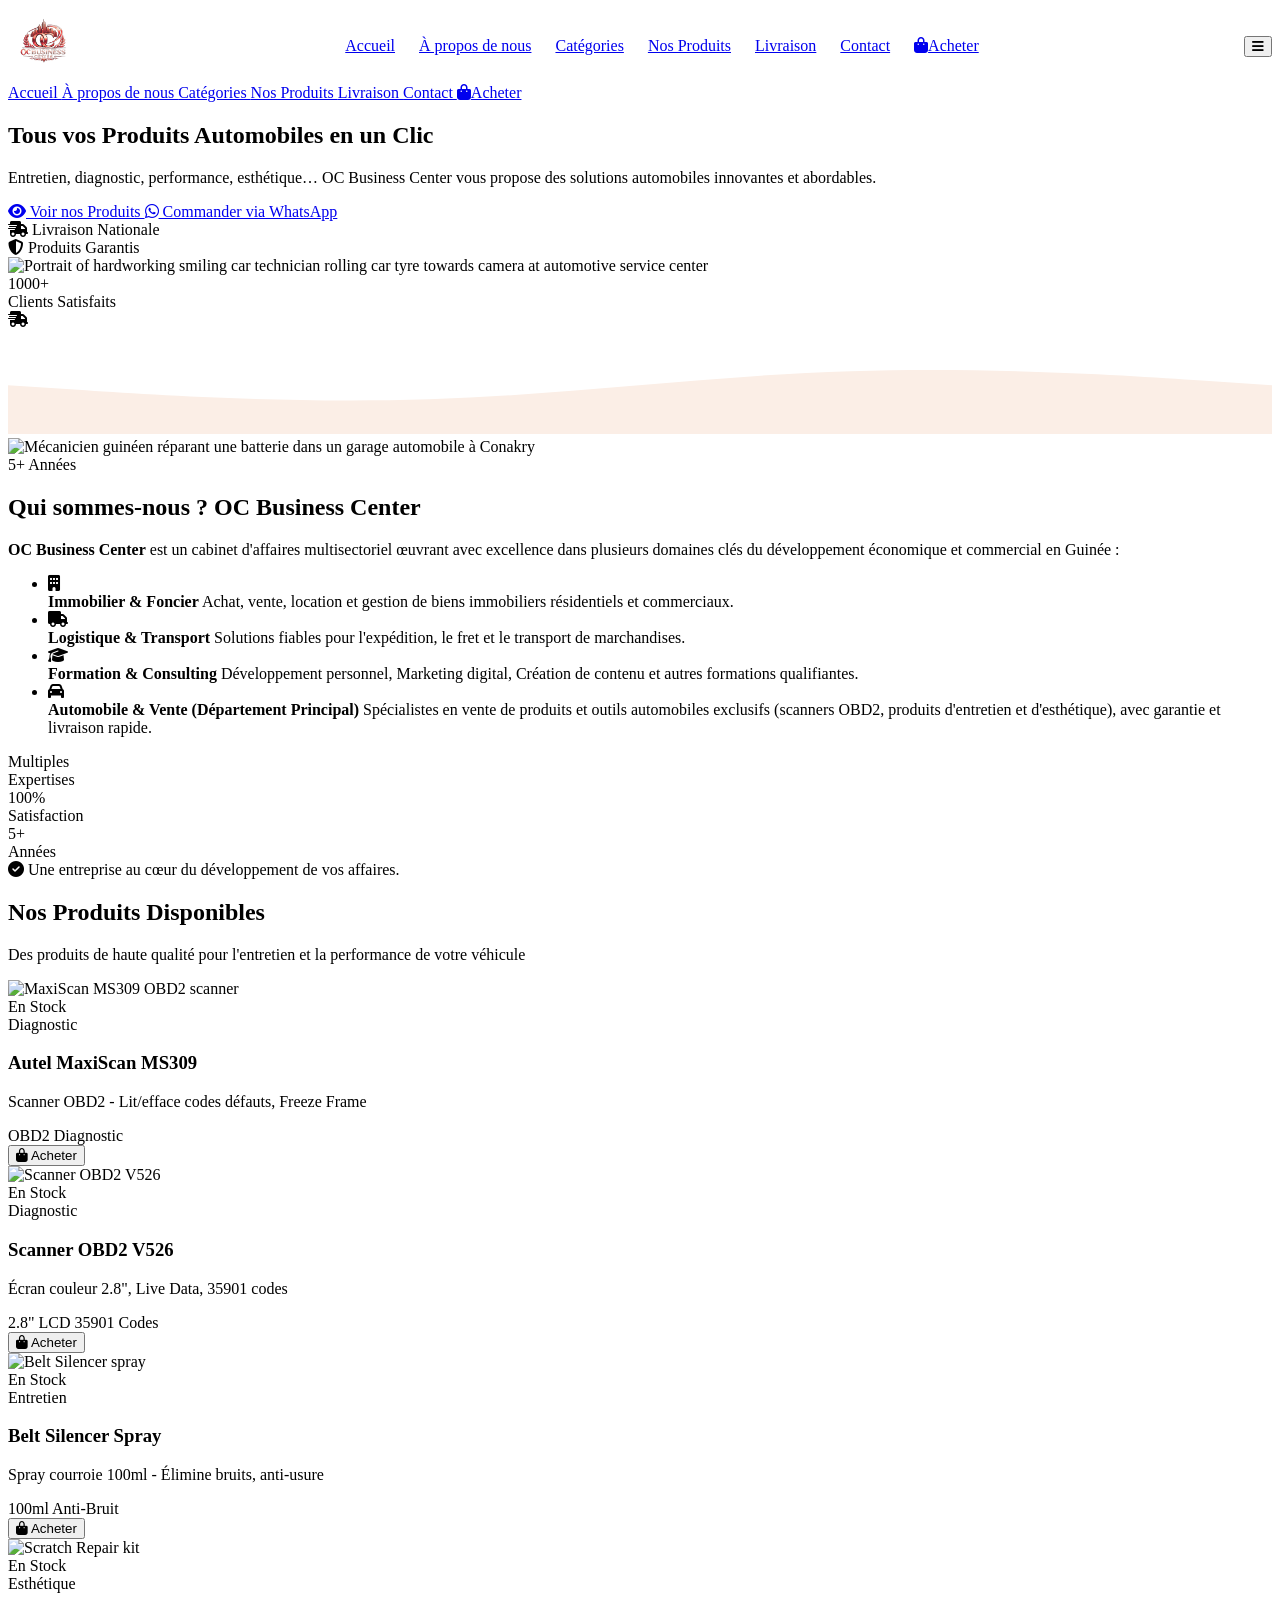
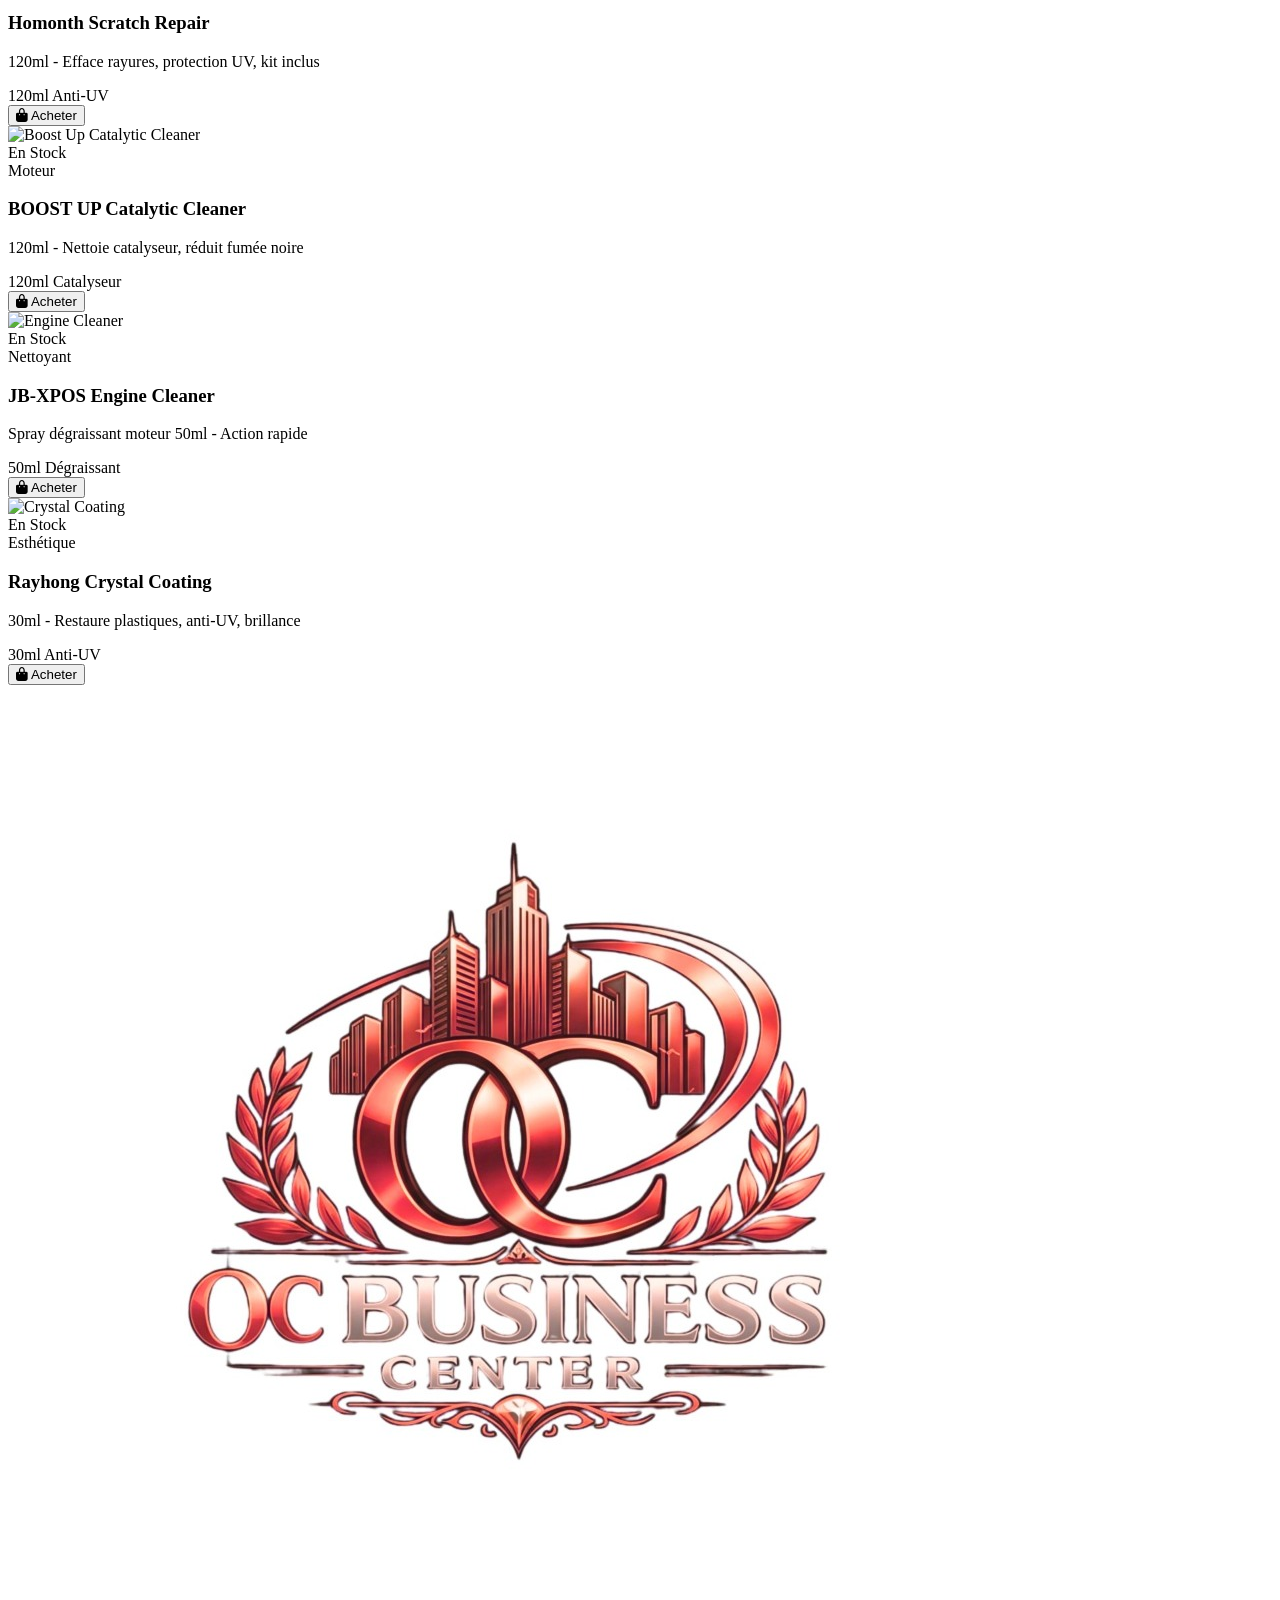
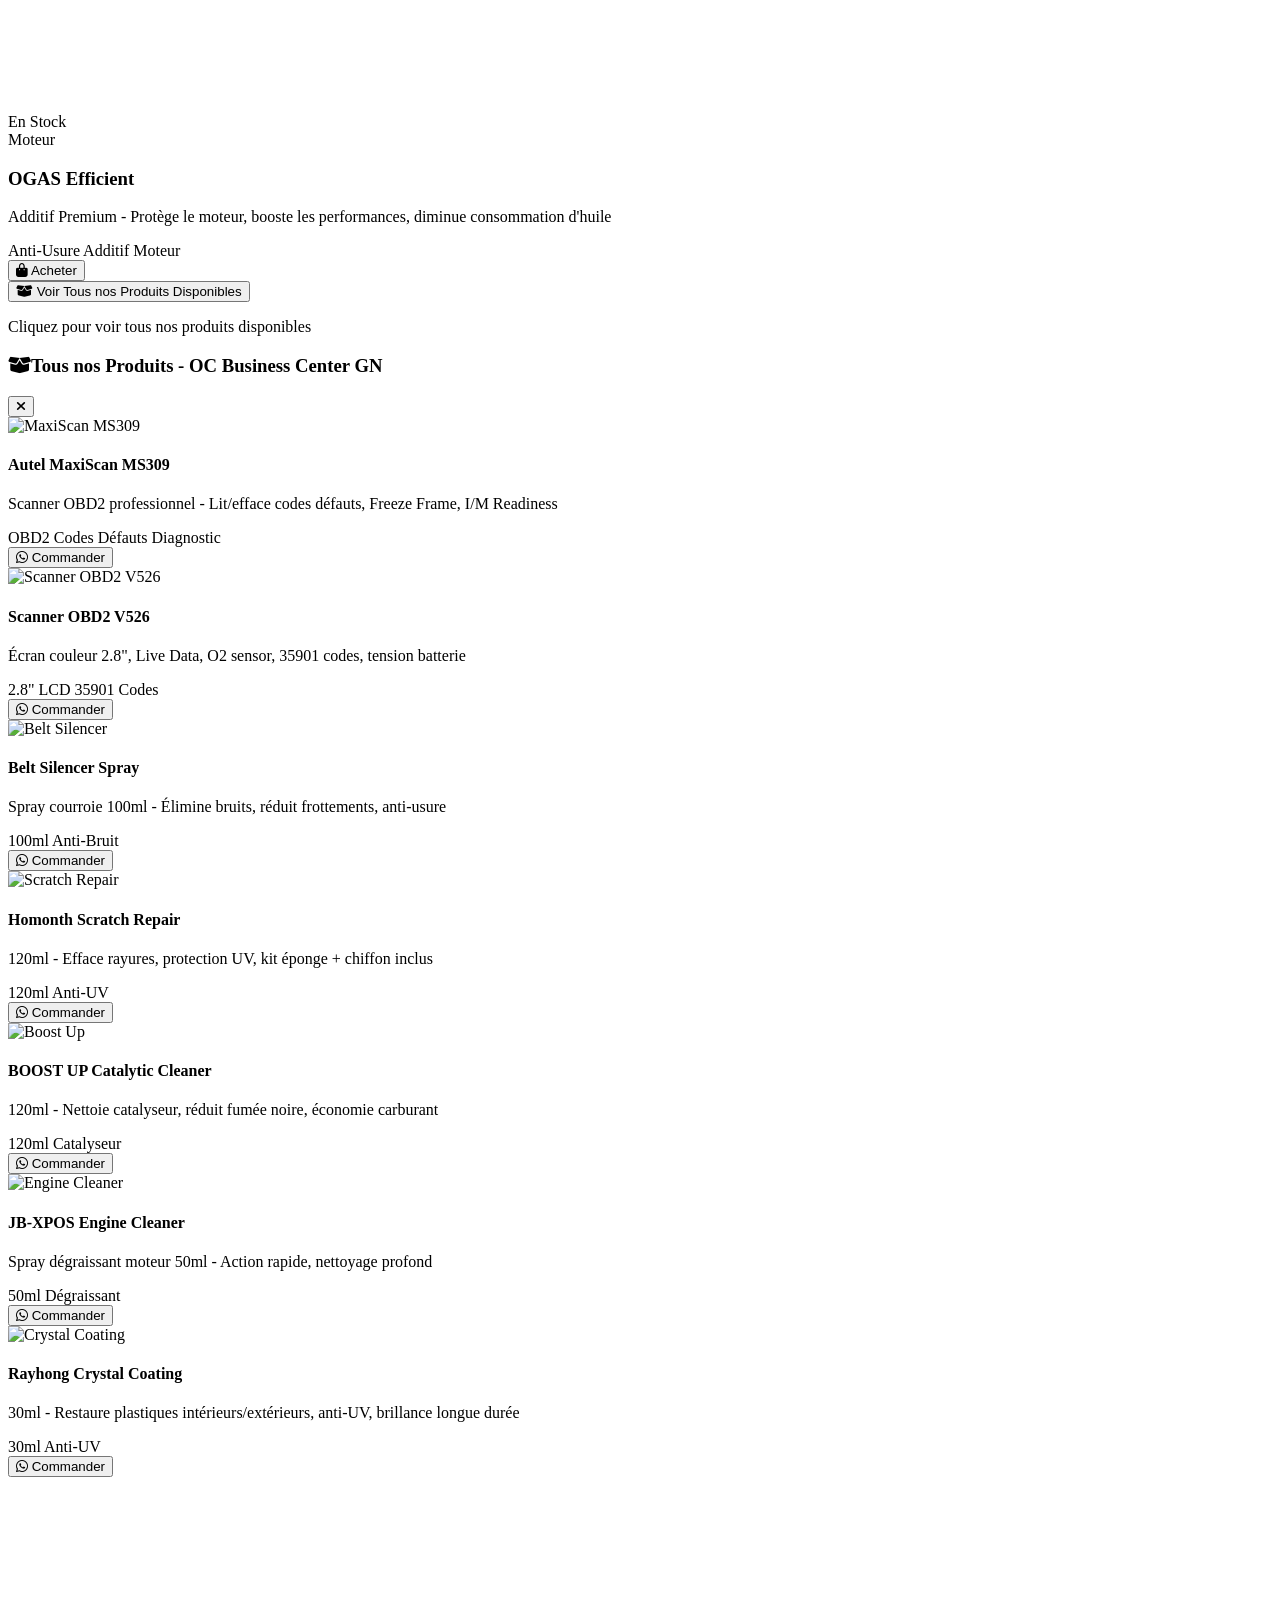
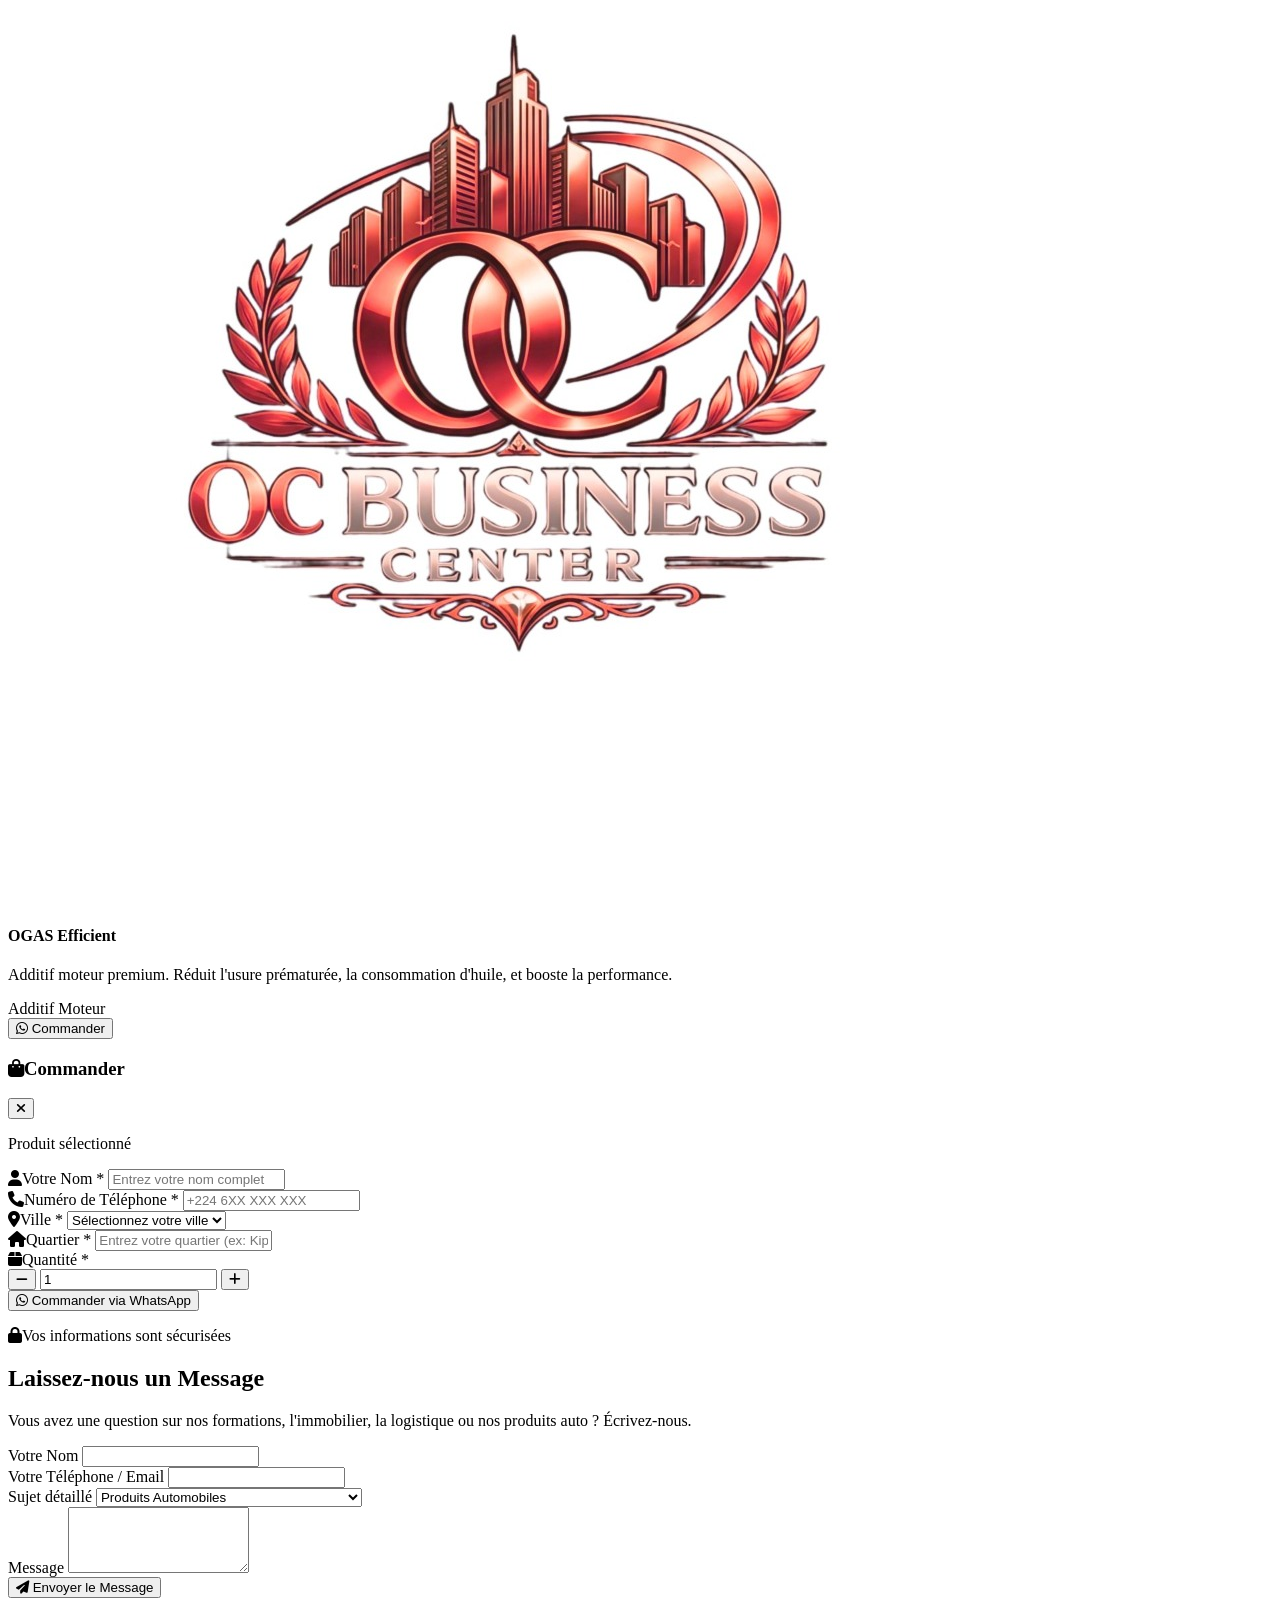
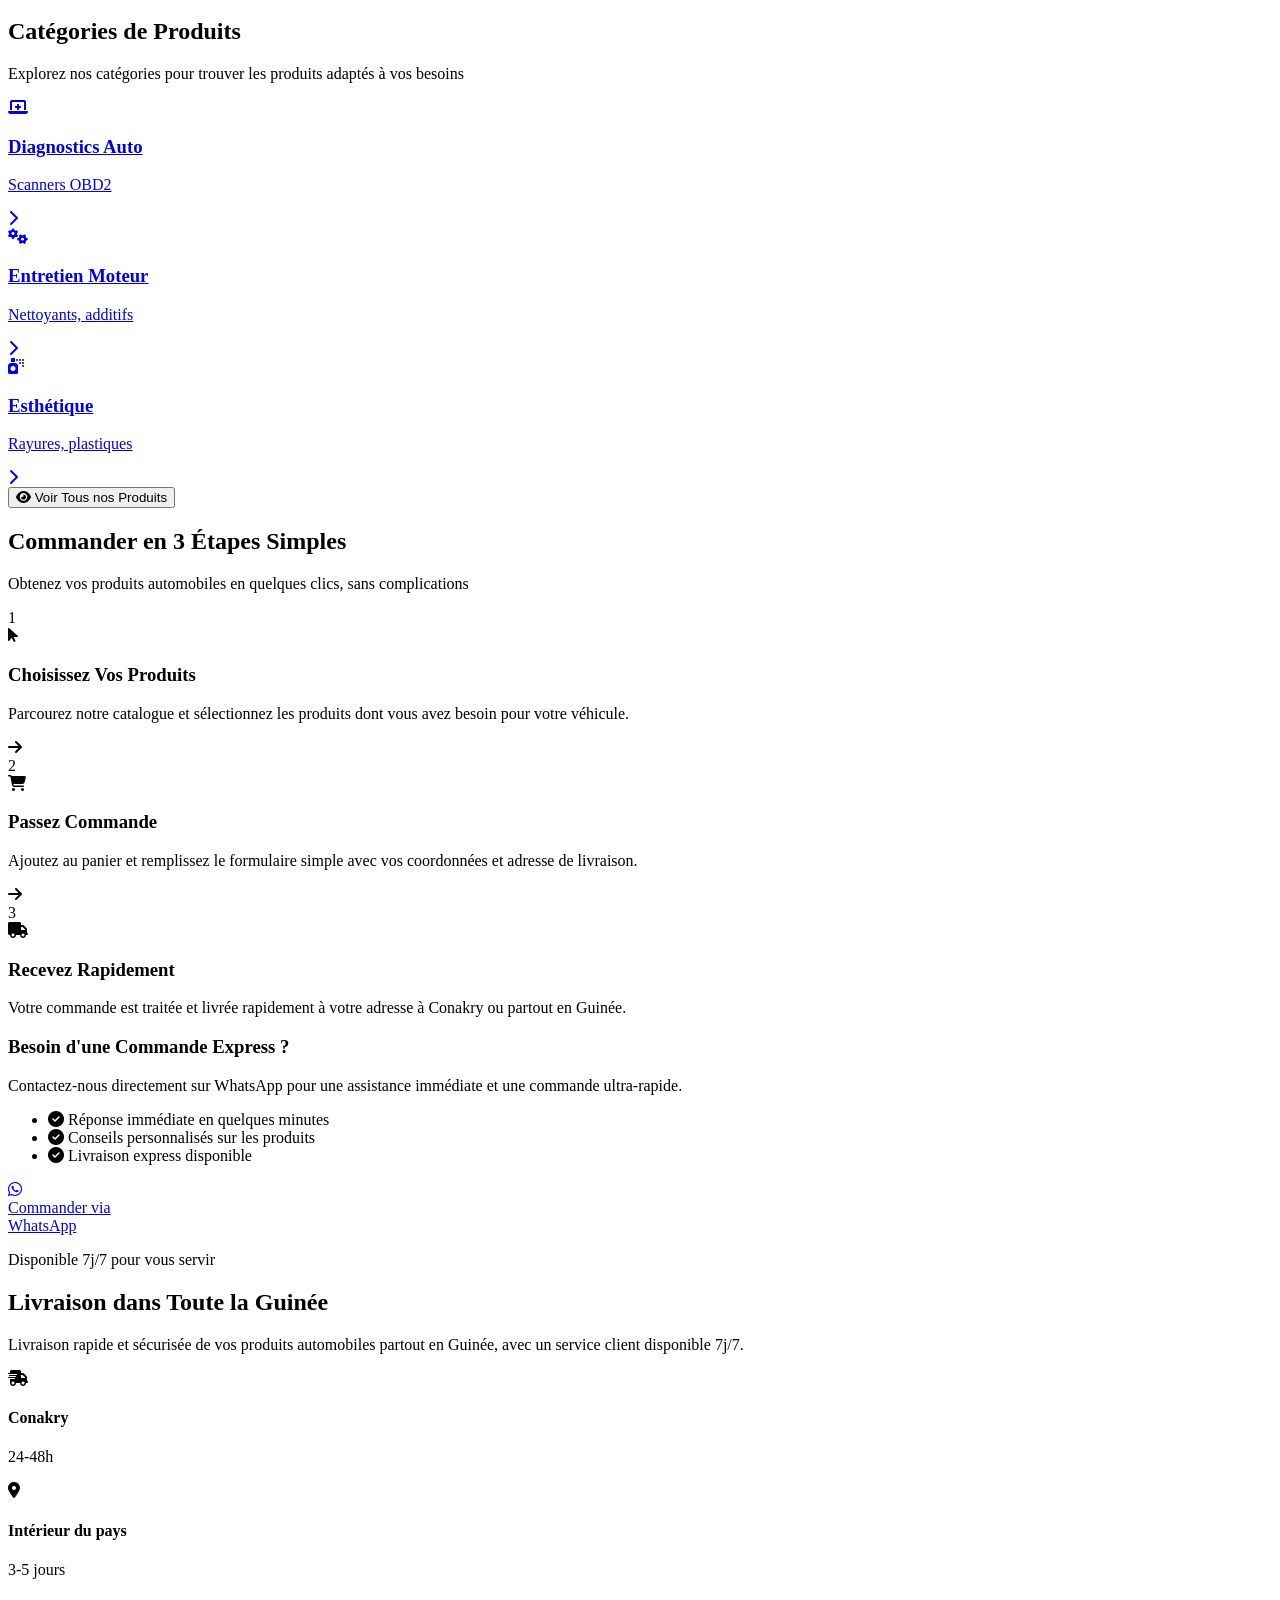
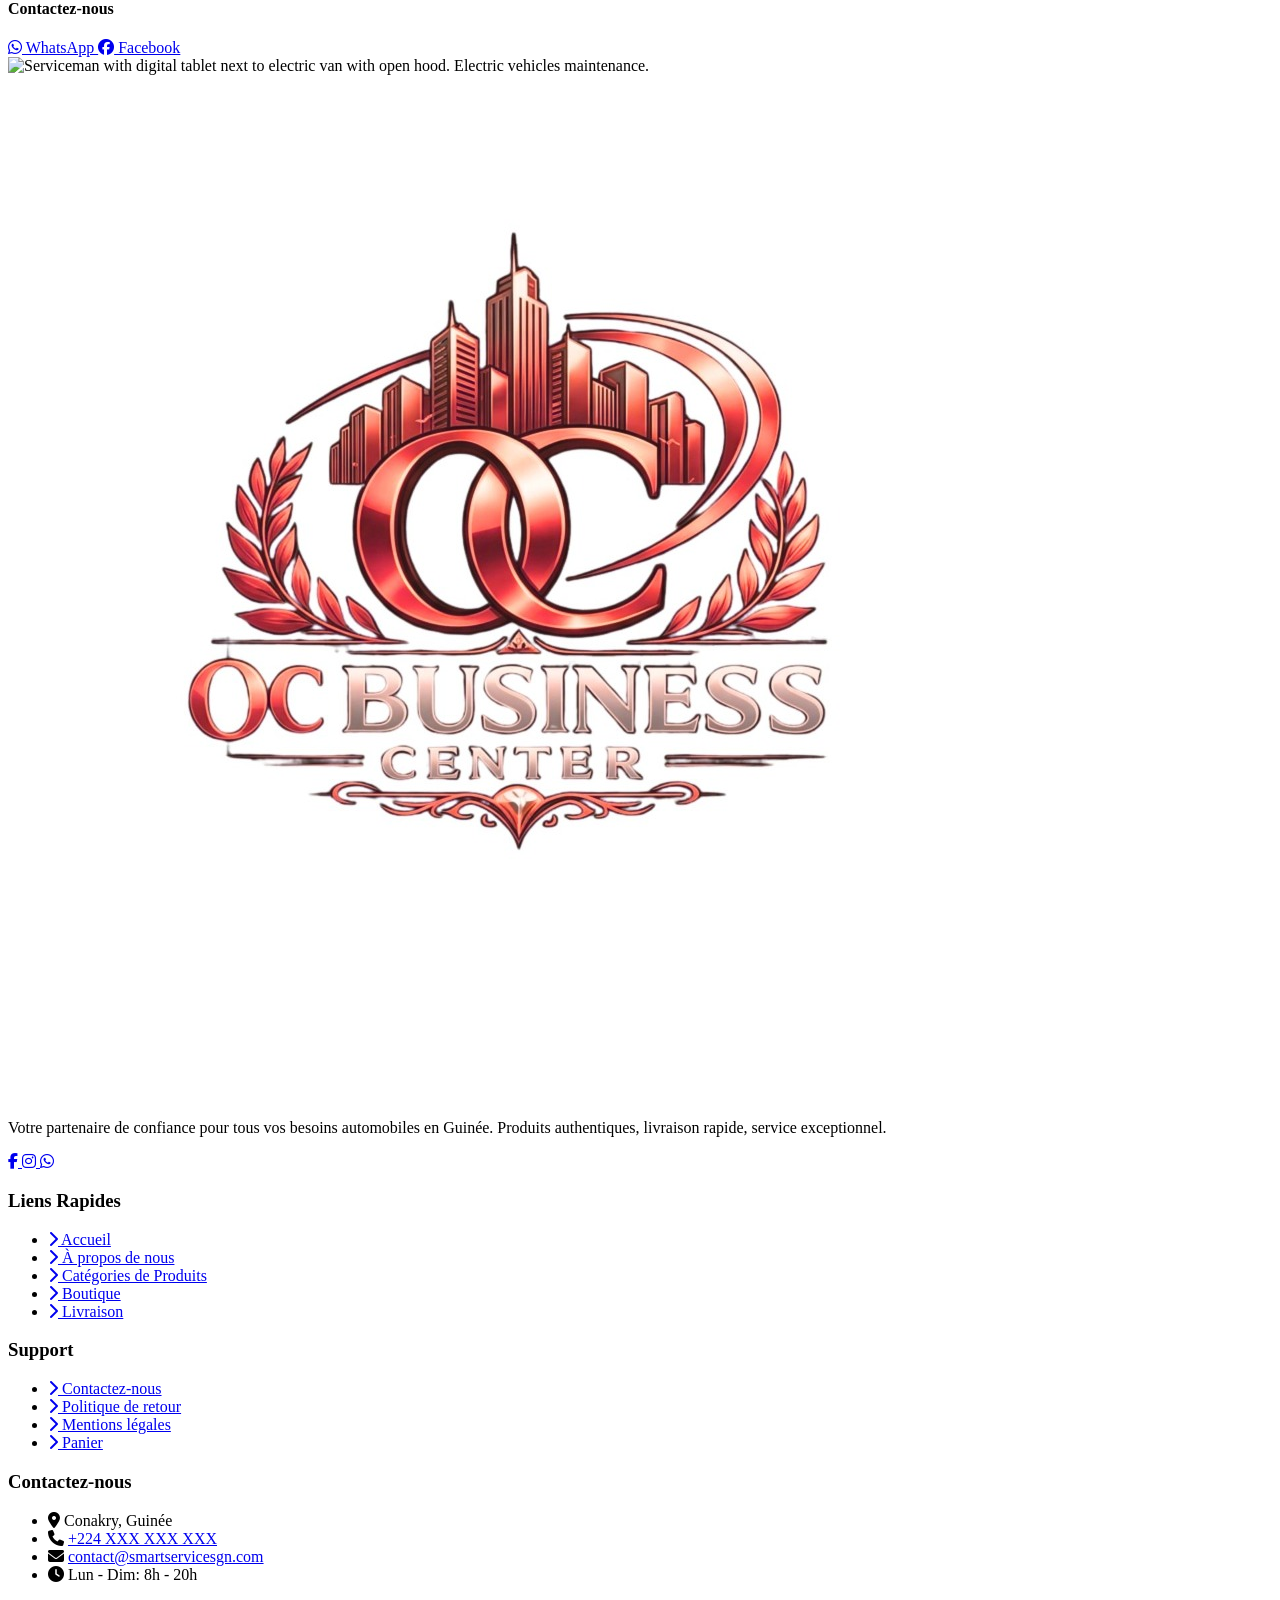
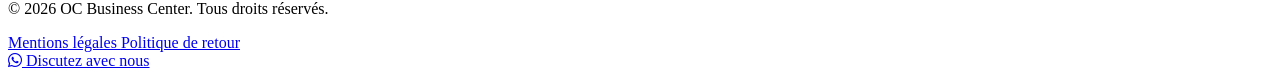
==== commit b7fda8f4: "Update index.html" ====
--- a/index.html
+++ b/index.html
@@ -51,6 +51,23 @@
 <meta name="twitter:card" content="summary" />
 <meta name="twitter:title" content="OC Business Center – Boutique Automobile en Guinée" />
 <meta name="twitter:description" content="Découvrez des solutions automobiles innovantes, livrées rapidement en Guinée." />
+  <style>
+  #global-header { height: auto !important; overflow: visible !important; background: white !important; }
+  #global-header > div > div { display: flex !important; align-items: center !important; justify-content: space-between !important; width: 100% !important; }
+  #global-header a.flex-shrink-0 { flex-shrink: 1 !important; max-width: 250px !important; }
+  #global-header a.flex-shrink-0 img { 
+    height: 72px !important; 
+    width: auto !important; 
+    max-width: 250px !important; 
+    object-fit: contain !important; 
+  }
+  #global-header nav.hidden.lg\:flex { 
+    display: flex !important; 
+    flex-shrink: 0 !important;
+    align-items: center !important;
+    gap: 24px !important;
+  }
+</style>
 </head>
 <body>
 
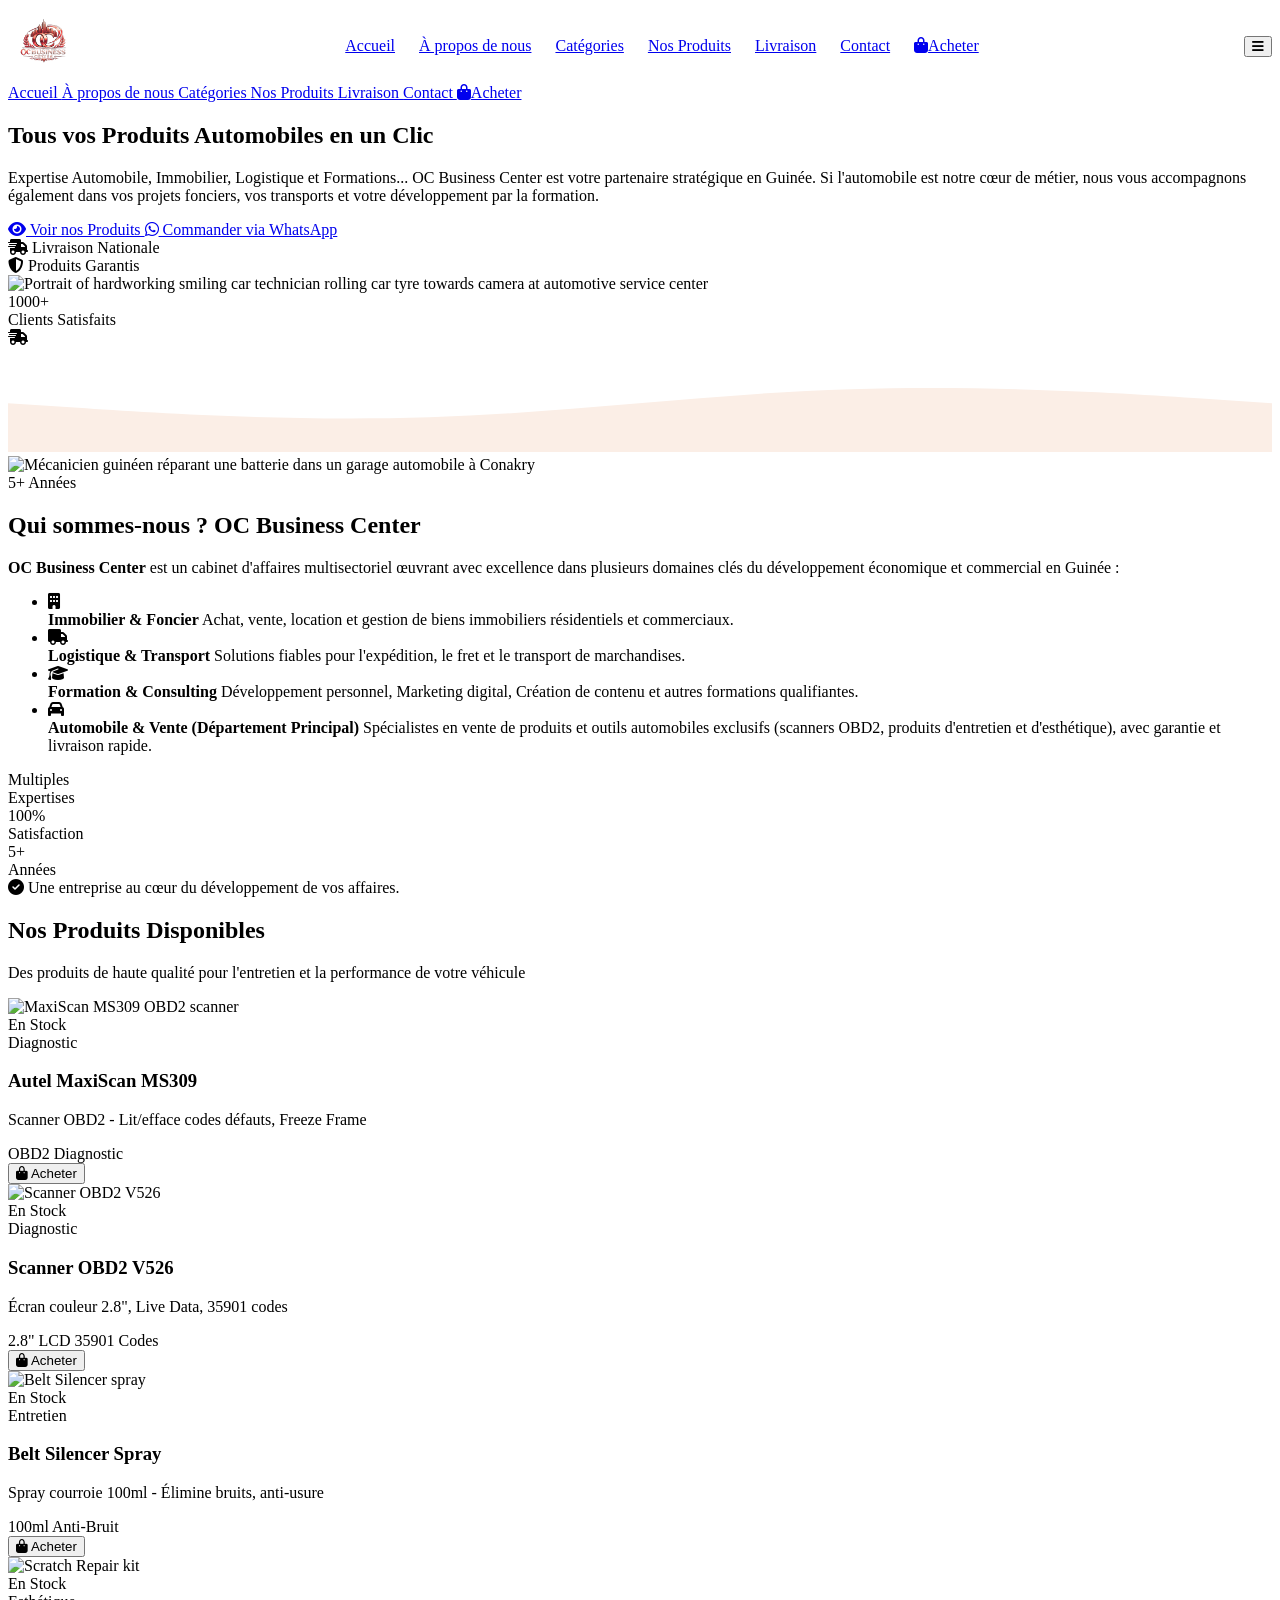
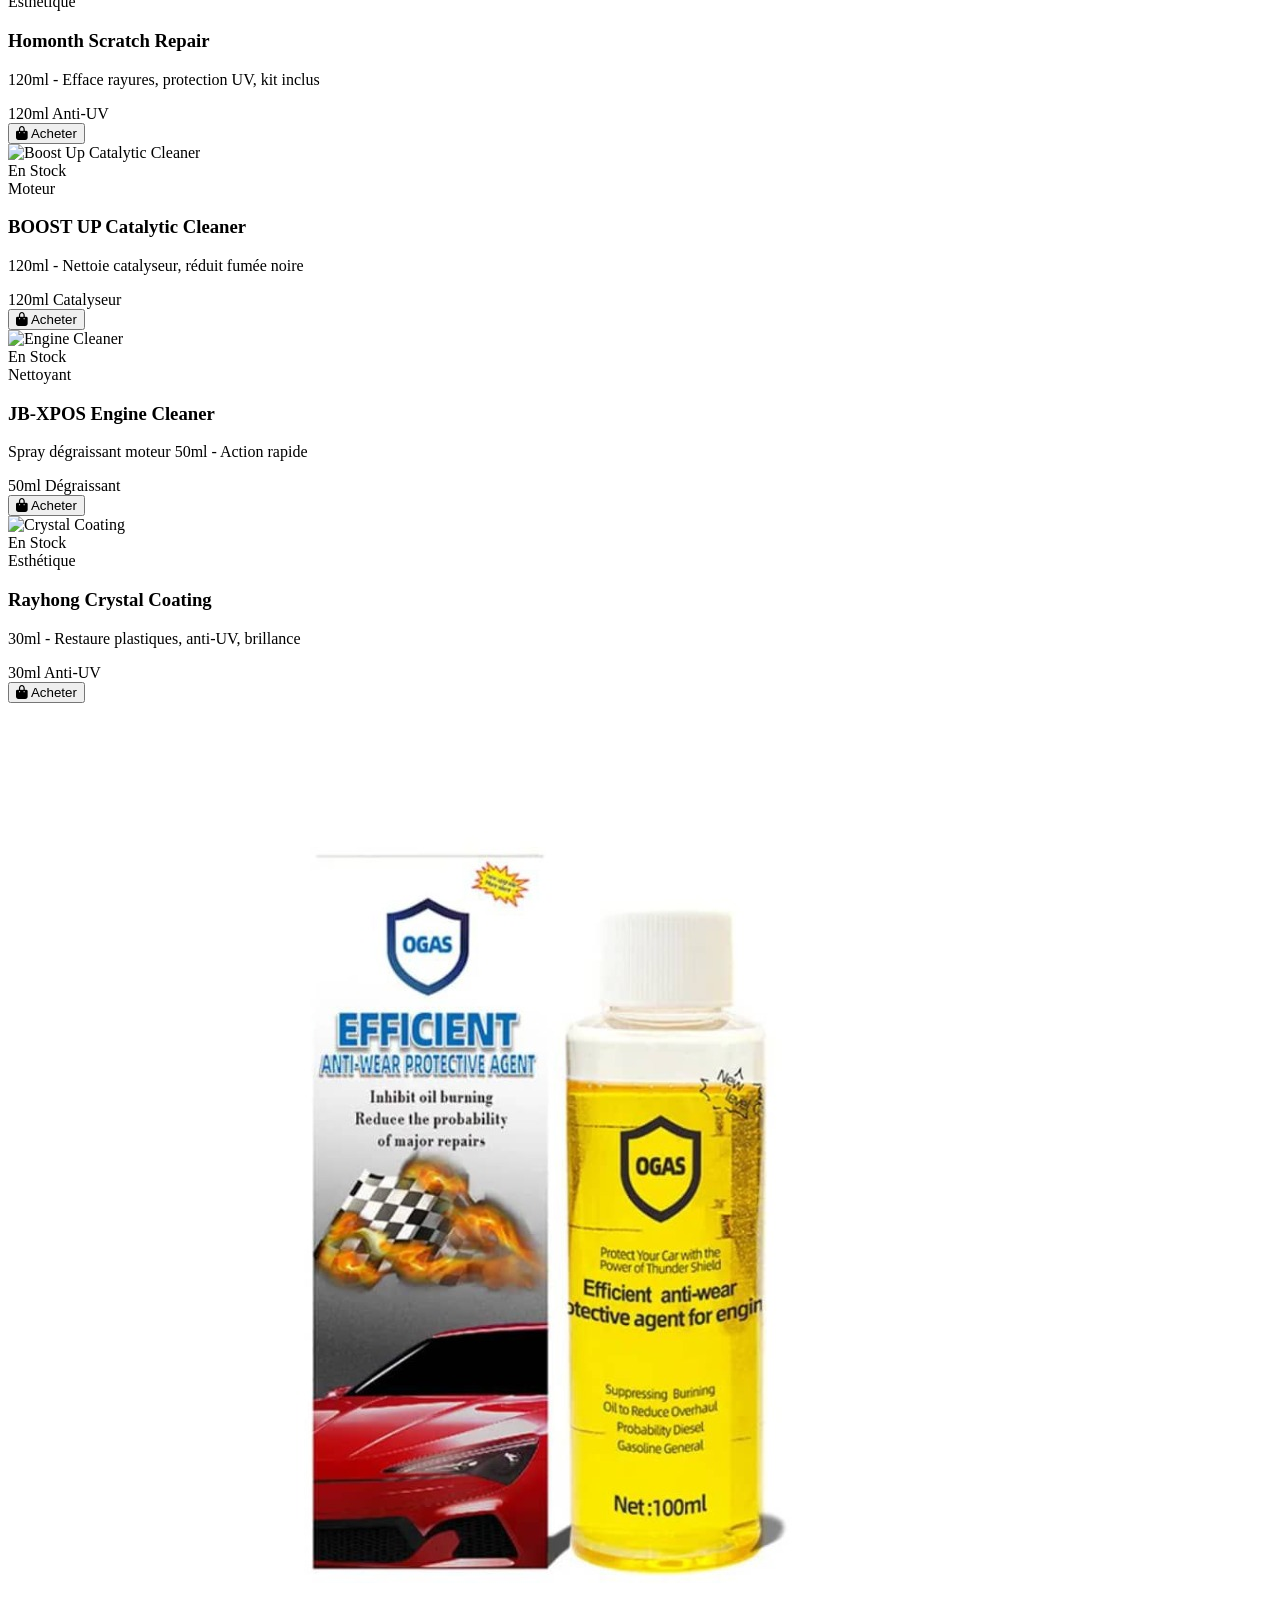
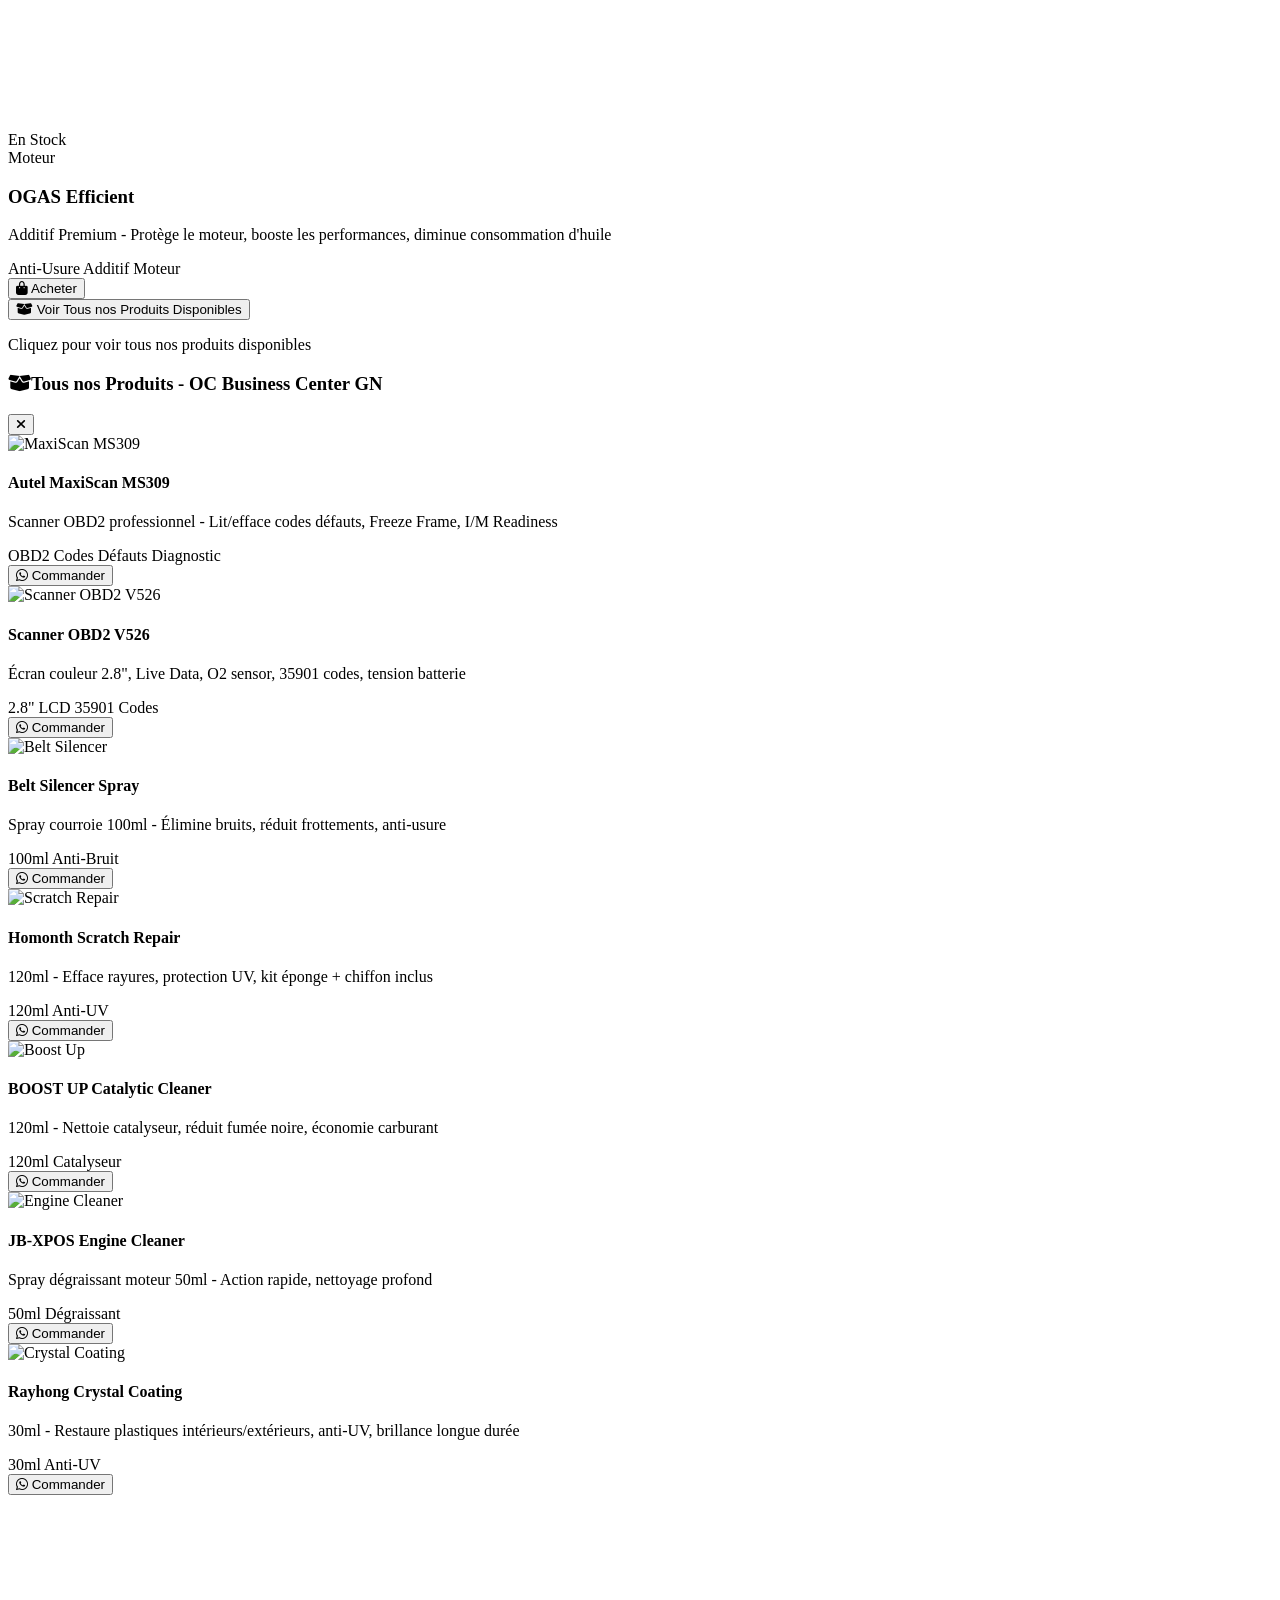
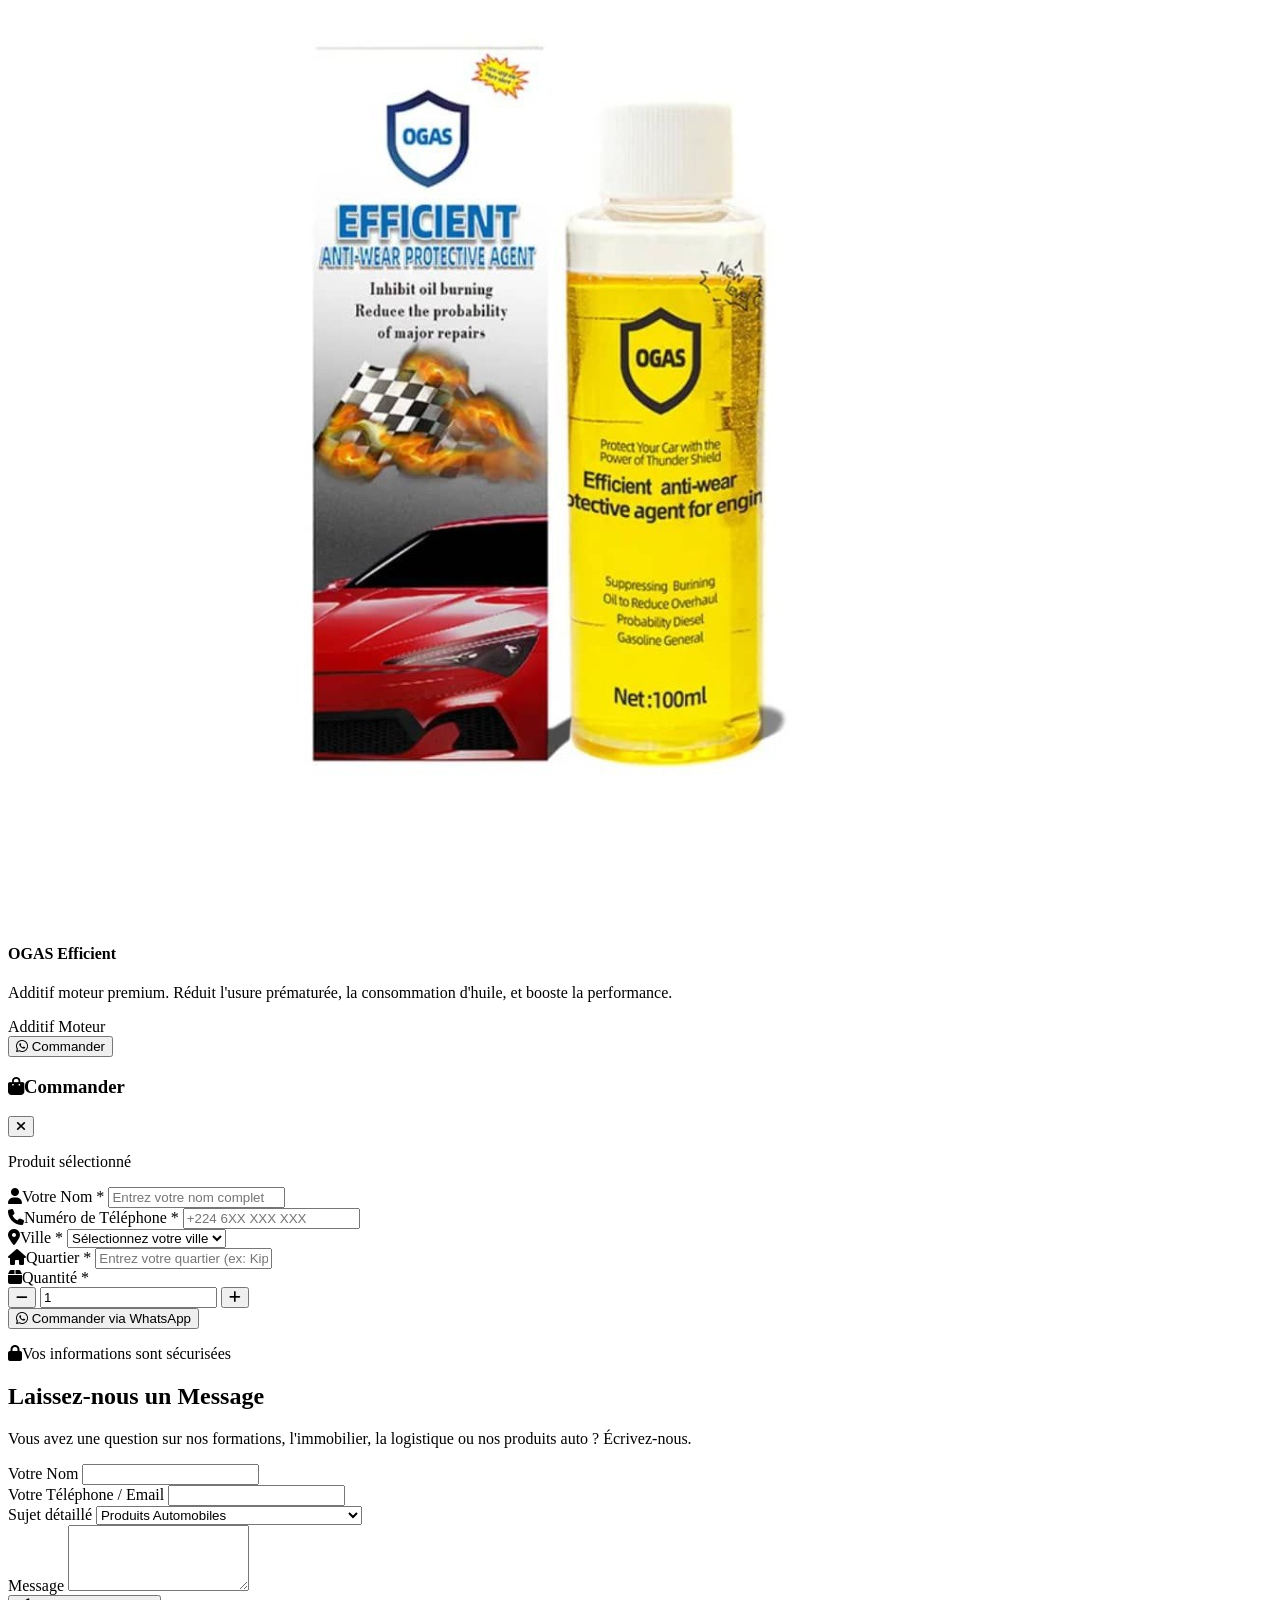
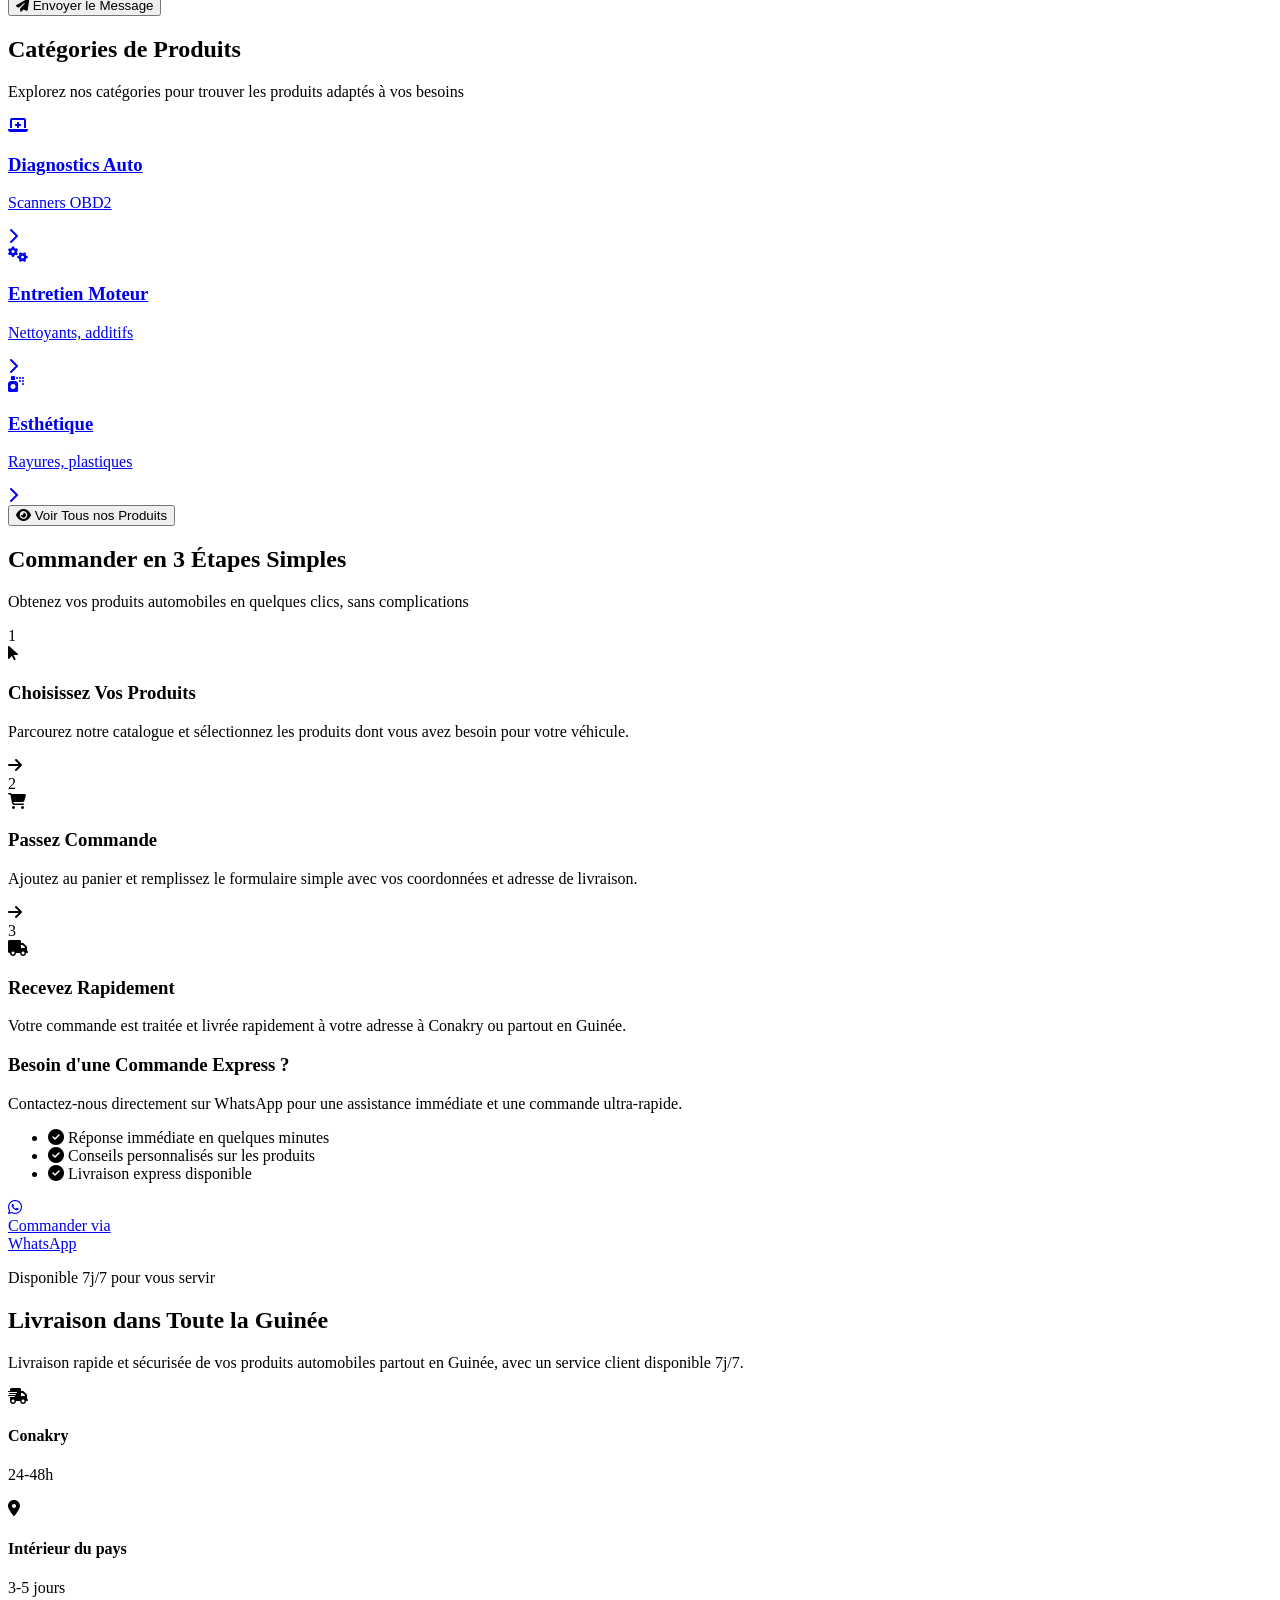
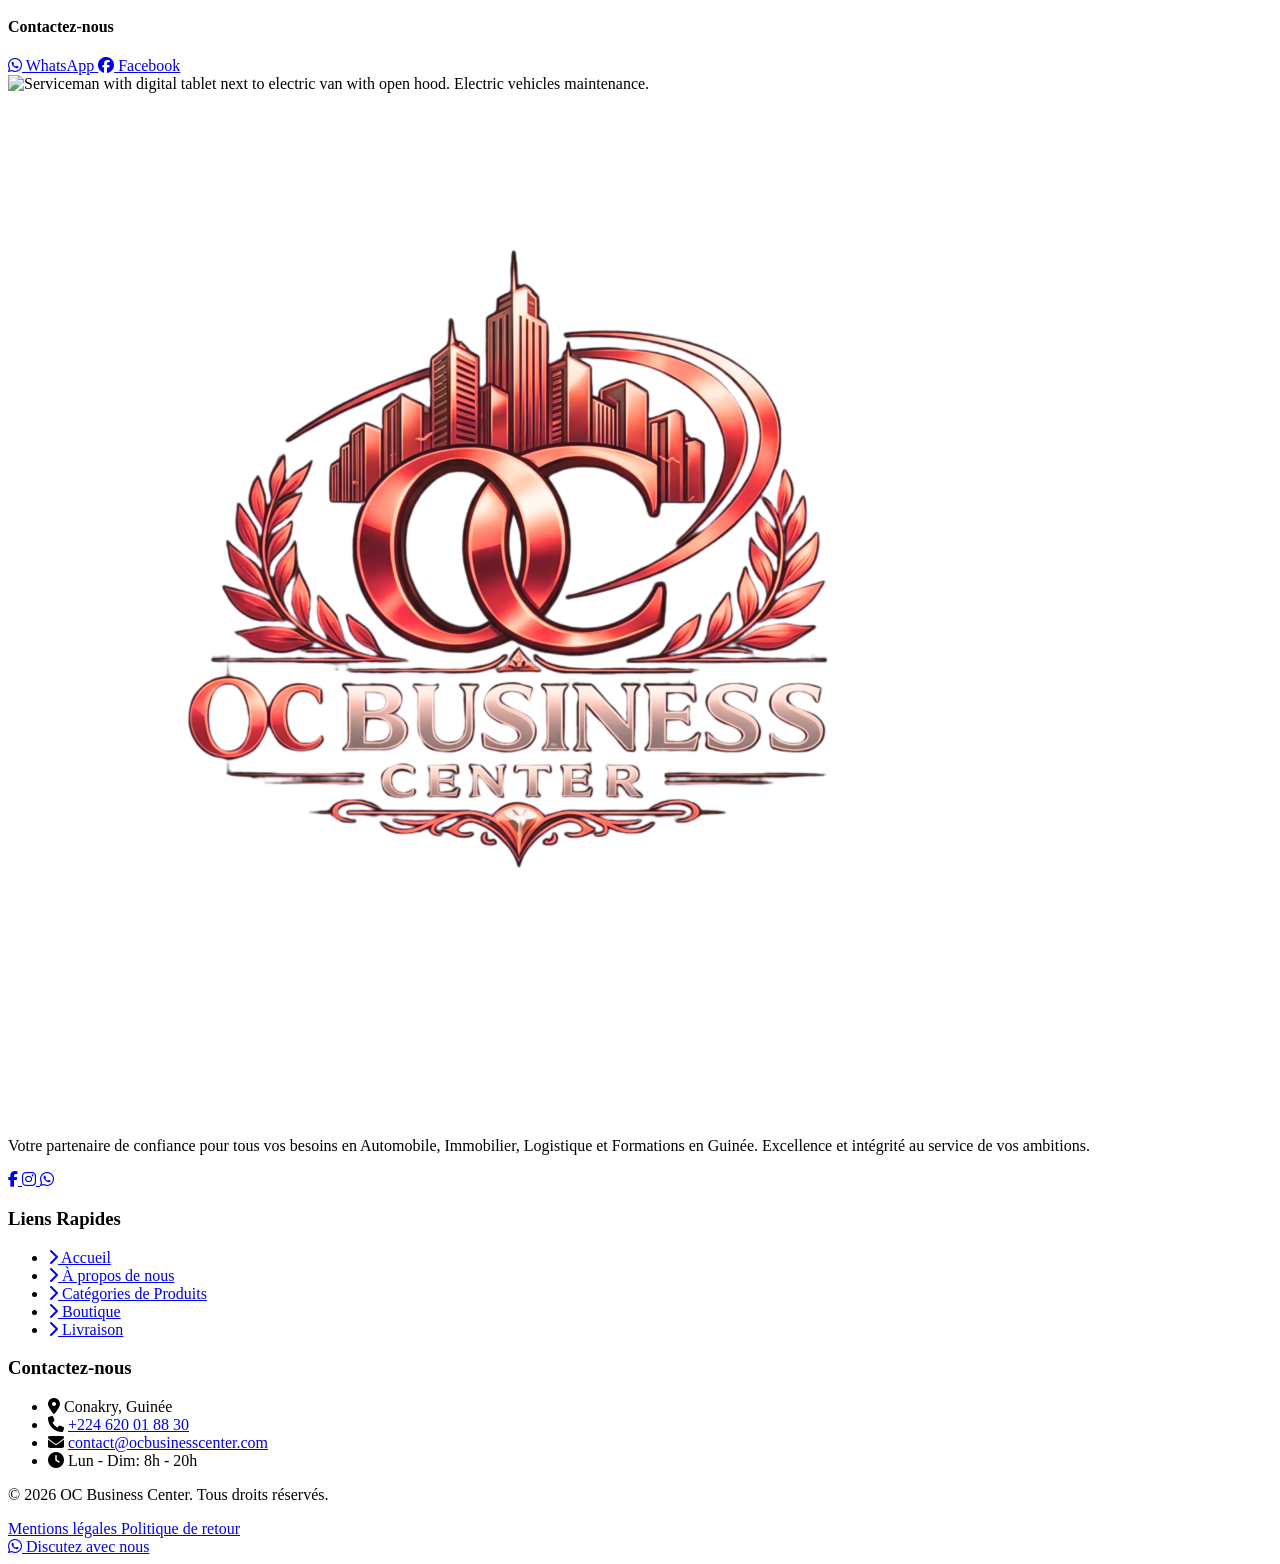
==== commit 178dbb41: "Final cleanup: Logo sizes, WhatsApp unification, copywriting, and footer adjustments." ====
--- a/index.html
+++ b/index.html
@@ -76,7 +76,7 @@
     <div class="flex items-center justify-between py-3">
       <!-- Logo -->
       <a href="/" class="flex-shrink-0">
-        <img src="assets/logo.jpg" alt="OC Business Center" class="h-16 py-1 transition-transform duration-300 hover:scale-105" data-logo="">
+        <img src="assets/logo_transparent.png" alt="OC Business Center" class="h-28 transition-transform duration-300 hover:scale-105" data-logo="">
       </a>
 
       <!-- Desktop Navigation -->
@@ -153,8 +153,7 @@
         </h1>
 
         <p class="text-base sm:text-lg text-gray-300 mb-6 leading-relaxed">
-          Entretien, diagnostic, performance, esthétique… OC Business Center vous
-          propose des solutions automobiles innovantes et abordables.
+          Expertise Automobile, Immobilier, Logistique et Formations... OC Business Center est votre partenaire stratégique en Guinée. Si l'automobile est notre cœur de métier, nous vous accompagnons également dans vos projets fonciers, vos transports et votre développement par la formation.
         </p>
 
         <!-- CTA Buttons -->
@@ -164,7 +163,7 @@
             Voir nos Produits
           </a>
 
-          <a href="https://wa.me/224622000000" target="_blank" class="bg-green-600 text-white px-6 py-3 rounded-lg font-semibold hover:bg-green-700 transition-all duration-300 inline-flex items-center justify-center">
+          <a href="https://wa.me/224620018830" target="_blank" class="bg-green-600 text-white px-6 py-3 rounded-lg font-semibold hover:bg-green-700 transition-all duration-300 inline-flex items-center justify-center">
             <i class="fab fa-whatsapp mr-2 text-xl"></i>
             Commander via WhatsApp
           </a>
@@ -514,7 +513,7 @@
       <!-- Product 8 - OGAS Efficient -->
       <div class="bg-white rounded-xl shadow-md overflow-hidden hover:shadow-lg transition-shadow duration-300 border border-gray-100">
         <div class="relative h-44 overflow-hidden bg-gray-100 flex items-center justify-center">
-          <img src="assets/logo.jpg" alt="OGAS Efficient" class="w-full h-full object-cover">
+          <img src="assets/ogas.jpg" alt="OGAS Efficient" class="w-full h-full object-cover">
           <div class="absolute top-2 left-2 bg-green-500 text-white px-2 py-0.5 rounded text-xs font-bold">
             En Stock
           </div>
@@ -734,7 +733,7 @@
         <!-- OGAS Efficient -->
         <div class="bg-gray-50 rounded-lg p-4 border border-gray-200">
           <div class="flex gap-3">
-            <img src="assets/logo.jpg" alt="OGAS Efficient" class="w-24 h-24 object-cover rounded-lg">
+            <img src="assets/ogas.jpg" alt="OGAS Efficient" class="w-24 h-24 object-cover rounded-lg">
             <div class="flex-1">
               <h4 class="font-bold text-[var(--dark-text-color)] mb-1">
                 OGAS Efficient
@@ -861,7 +860,7 @@
       </p>
     </div>
     <div class="bg-white rounded-2xl shadow-lg p-6 lg:p-10 border border-gray-100">
-      <form action="https://formspree.io/f/xvonzgnz" method="POST" class="space-y-6">
+      <form onsubmit="submitContactWhatsApp(event)" class="space-y-6">
         <div class="grid md:grid-cols-2 gap-6">
           <div>
             <label class="block text-sm font-semibold text-[var(--dark-text-color)] mb-2">Votre Nom</label>
@@ -1101,7 +1100,7 @@
         </div>
 
         <div class="text-center lg:text-right">
-          <a href="https://wa.me/224YOUR_NUMBER" target="_blank" class="inline-flex items-center bg-green-600 text-white px-10 py-5 rounded-xl font-bold text-xl hover:bg-green-700 transition-all duration-300 transform hover:scale-105 shadow-2xl">
+          <a href="https://wa.me/224620018830" target="_blank" class="inline-flex items-center bg-green-600 text-white px-10 py-5 rounded-xl font-bold text-xl hover:bg-green-700 transition-all duration-300 transform hover:scale-105 shadow-2xl">
             <i class="fab fa-whatsapp mr-4 text-3xl"></i>
             <div class="text-left">
               <div class="text-sm opacity-90">Commander via</div>
@@ -1163,7 +1162,7 @@
         <div id="contact" class="bg-[var(--dark-background-color)] rounded-xl p-4 text-white">
           <h4 class="font-semibold mb-3">Contactez-nous</h4>
           <div class="flex flex-wrap gap-2">
-            <a href="https://wa.me/224622000000" target="_blank" class="bg-green-600 px-3 py-2 rounded-lg text-sm hover:bg-green-700">
+            <a href="https://wa.me/224620018830" target="_blank" class="bg-green-600 px-3 py-2 rounded-lg text-sm hover:bg-green-700">
               <i class="fab fa-whatsapp mr-1"></i> WhatsApp
             </a>
             <a href="https://web.facebook.com/profile.php?id=61585298978266" target="_blank" class="bg-blue-600 px-3 py-2 rounded-lg text-sm hover:bg-blue-700">
@@ -1192,11 +1191,10 @@
       <!-- Company Info -->
       <div>
         <a href="/" class="inline-block mb-6">
-          <img src="assets/logo.jpg" alt="OC Business Center" class="h-28 py-2" data-logo="">
+          <img src="assets/logo_transparent.png" alt="OC Business Center" class="h-20 py-2" data-logo="">
         </a>
         <p class="text-[var(--gray-text-color)] mb-6 leading-relaxed">
-          Votre partenaire de confiance pour tous vos besoins automobiles en
-          Guinée. Produits authentiques, livraison rapide, service exceptionnel.
+          Votre partenaire de confiance pour tous vos besoins en Automobile, Immobilier, Logistique et Formations en Guinée. Excellence et intégrité au service de vos ambitions.
         </p>
         <!-- Social Media -->
         <div class="flex space-x-4">
@@ -1206,7 +1204,7 @@
           <a href="https://instagram.com/smartservicesgn" target="_blank" class="w-10 h-10 bg-[var(--accent2-color)] rounded-lg flex items-center justify-center text-white hover:bg-[var(--primary-color)] transition-colors duration-300">
             <i class="fab fa-instagram"></i>
           </a>
-          <a href="https://wa.me/224YOUR_NUMBER" target="_blank" class="w-10 h-10 bg-[var(--accent2-color)] rounded-lg flex items-center justify-center text-white hover:bg-green-600 transition-colors duration-300">
+          <a href="https://wa.me/224620018830" target="_blank" class="w-10 h-10 bg-[var(--accent2-color)] rounded-lg flex items-center justify-center text-white hover:bg-green-600 transition-colors duration-300">
             <i class="fab fa-whatsapp"></i>
           </a>
         </div>
@@ -1251,38 +1249,7 @@
         </ul>
       </div>
 
-      <!-- Support -->
-      <div>
-        <h3 class="font-[var(--font-family-heading)] text-xl font-bold text-white mb-6">
-          Support
-        </h3>
-        <ul class="space-y-3">
-          <li>
-            <a href="/contact" class="text-[var(--gray-text-color)] hover:text-[var(--primary-color)] transition-colors duration-300 flex items-center">
-              <i class="fas fa-chevron-right text-xs mr-2"></i>
-              Contactez-nous
-            </a>
-          </li>
-          <li>
-            <a href="/return-policy" class="text-[var(--gray-text-color)] hover:text-[var(--primary-color)] transition-colors duration-300 flex items-center">
-              <i class="fas fa-chevron-right text-xs mr-2"></i>
-              Politique de retour
-            </a>
-          </li>
-          <li>
-            <a href="/legal" class="text-[var(--gray-text-color)] hover:text-[var(--primary-color)] transition-colors duration-300 flex items-center">
-              <i class="fas fa-chevron-right text-xs mr-2"></i>
-              Mentions légales
-            </a>
-          </li>
-          <li>
-            <a href="/cart" class="text-[var(--gray-text-color)] hover:text-[var(--primary-color)] transition-colors duration-300 flex items-center">
-              <i class="fas fa-chevron-right text-xs mr-2"></i>
-              Panier
-            </a>
-          </li>
-        </ul>
-      </div>
+      <!-- Support Section Removed By User Request -->
 
       <!-- Contact Info -->
       <div>
@@ -1296,14 +1263,14 @@
           </li>
           <li class="flex items-start">
             <i class="fas fa-phone text-[var(--primary-color)] mt-1 mr-3"></i>
-            <a href="tel:+224YOUR_NUMBER" class="text-[var(--gray-text-color)] hover:text-[var(--primary-color)] transition-colors duration-300">
-              +224 XXX XXX XXX
+            <a href="tel:+224620018830" class="text-[var(--gray-text-color)] hover:text-[var(--primary-color)] transition-colors duration-300">
+              +224 620 01 88 30
             </a>
           </li>
           <li class="flex items-start">
             <i class="fas fa-envelope text-[var(--primary-color)] mt-1 mr-3"></i>
-            <a href="mailto:contact@smartservicesgn.com" class="text-[var(--gray-text-color)] hover:text-[var(--primary-color)] transition-colors duration-300">
-              contact@smartservicesgn.com
+            <a href="mailto:contact@ocbusinesscenter.com" class="text-[var(--gray-text-color)] hover:text-[var(--primary-color)] transition-colors duration-300">
+              contact@ocbusinesscenter.com
             </a>
           </li>
           <li class="flex items-start">
@@ -1335,7 +1302,7 @@
   </div>
 
   <!-- Floating WhatsApp Button -->
-  <a href="https://wa.me/224YOUR_NUMBER" target="_blank" class="fixed bottom-6 right-6 bg-green-600 text-white w-16 h-16 rounded-full flex items-center justify-center shadow-2xl hover:bg-green-700 transition-all duration-300 hover:scale-110 z-50 group">
+  <a href="https://wa.me/224620018830" target="_blank" class="fixed bottom-6 right-6 bg-green-600 text-white w-16 h-16 rounded-full flex items-center justify-center shadow-2xl hover:bg-green-700 transition-all duration-300 hover:scale-110 z-50 group">
     <i class="fab fa-whatsapp text-3xl"></i>
     <span class="absolute right-full mr-3 bg-[var(--dark-background-color)] text-white px-4 py-2 rounded-lg text-sm font-semibold whitespace-nowrap opacity-0 group-hover:opacity-100 transition-opacity duration-300 pointer-events-none">
       Discutez avec nous
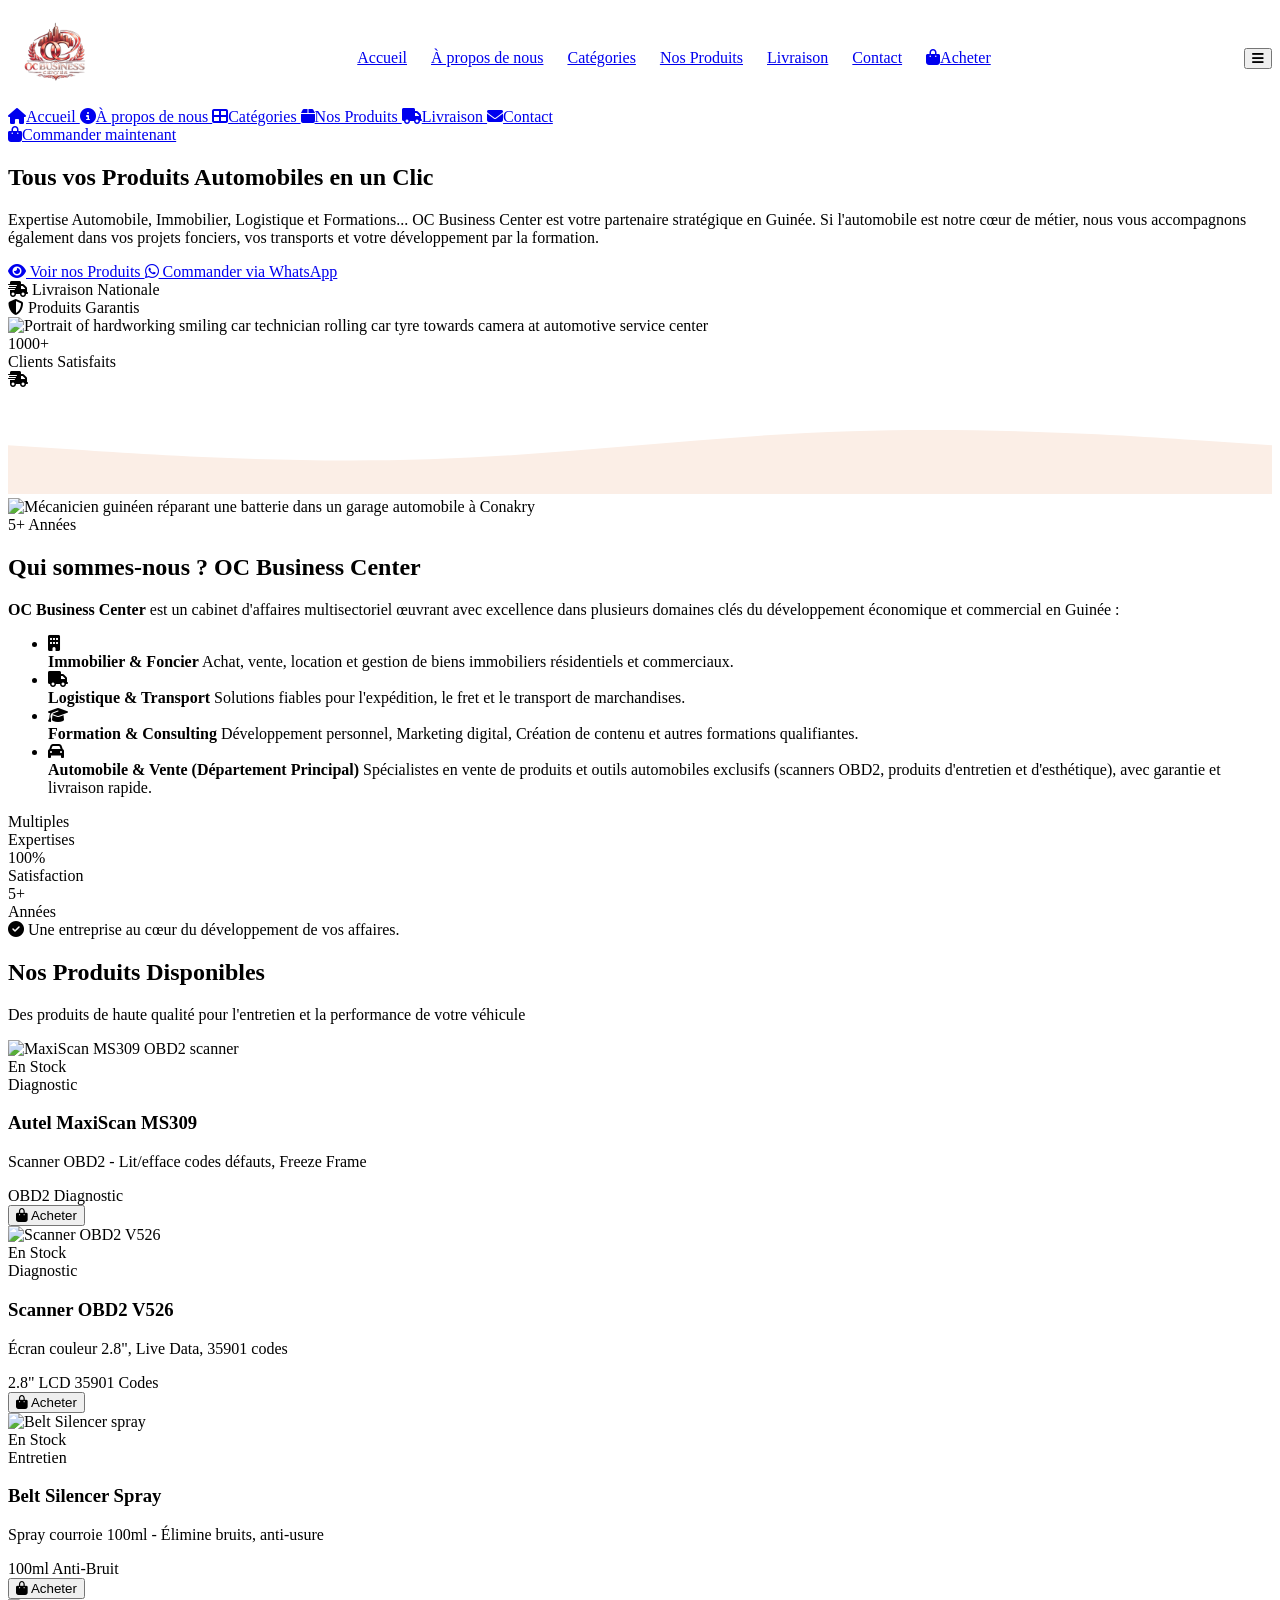
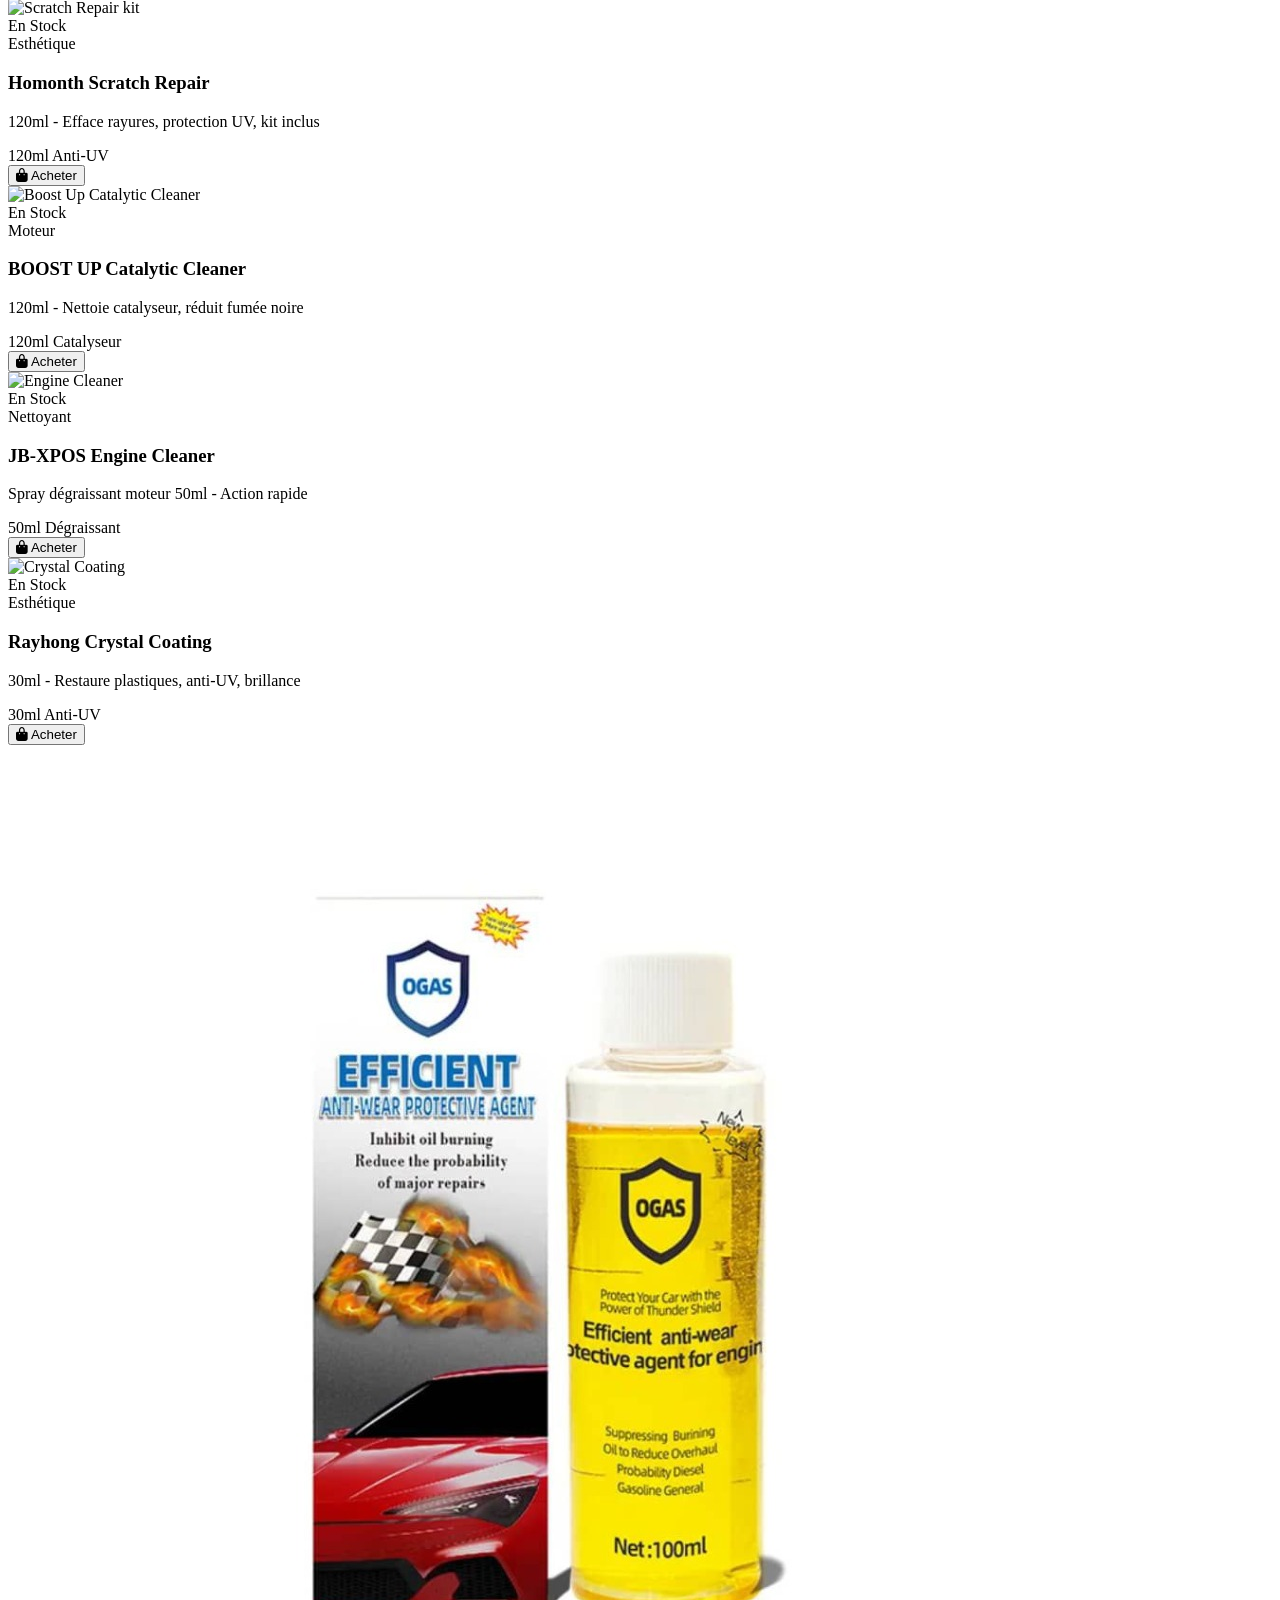
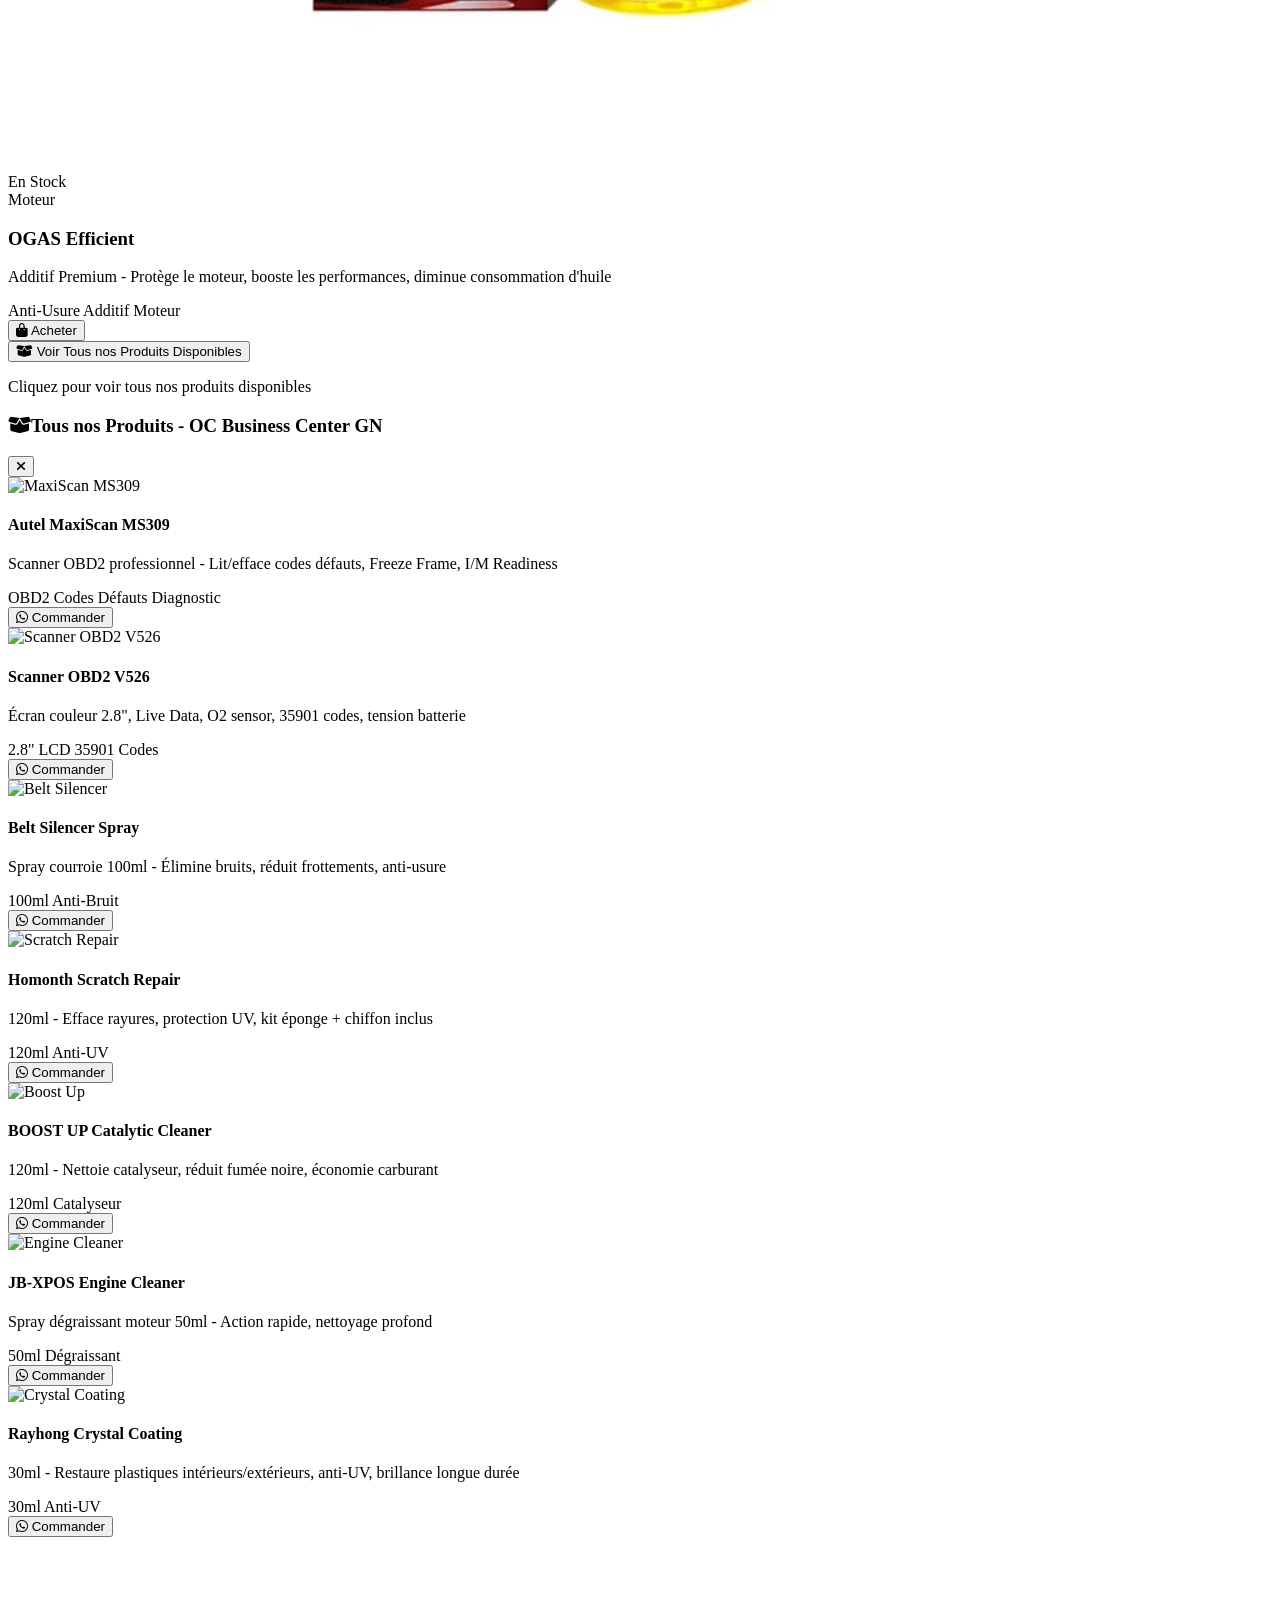
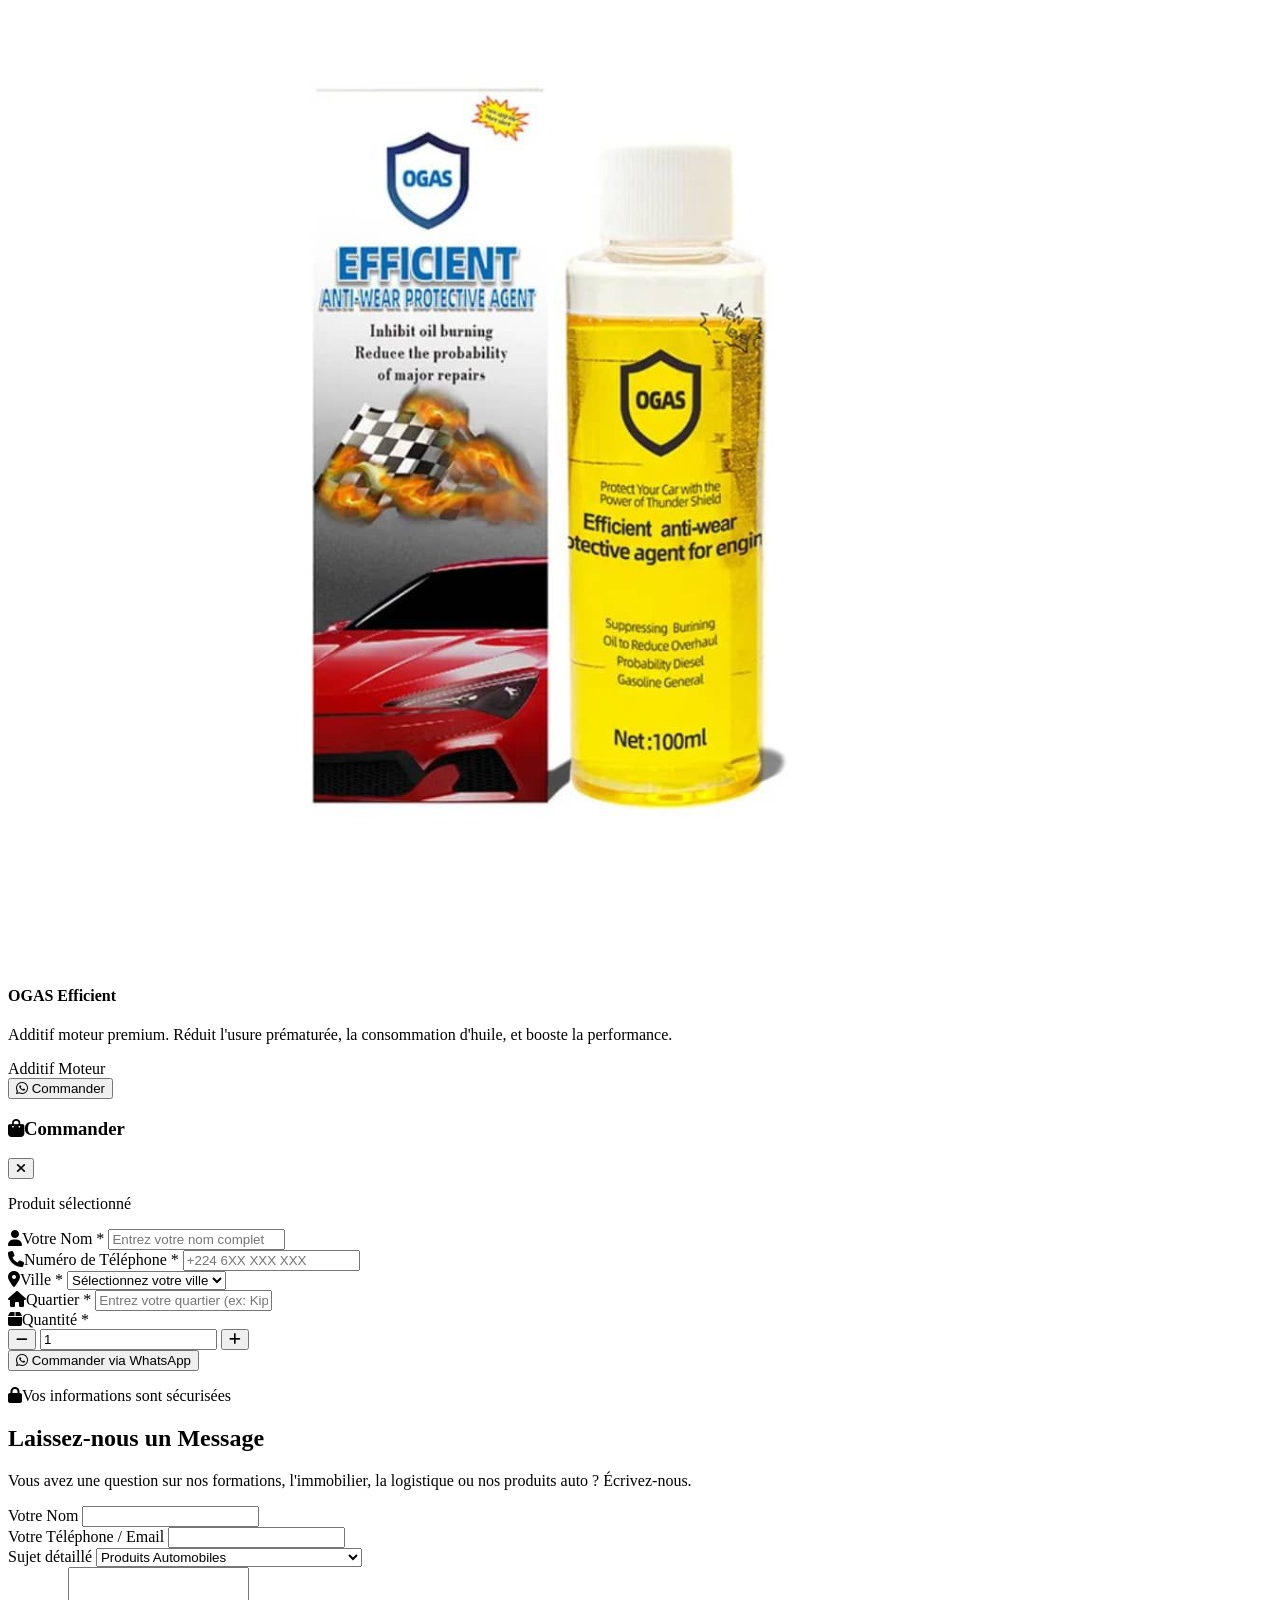
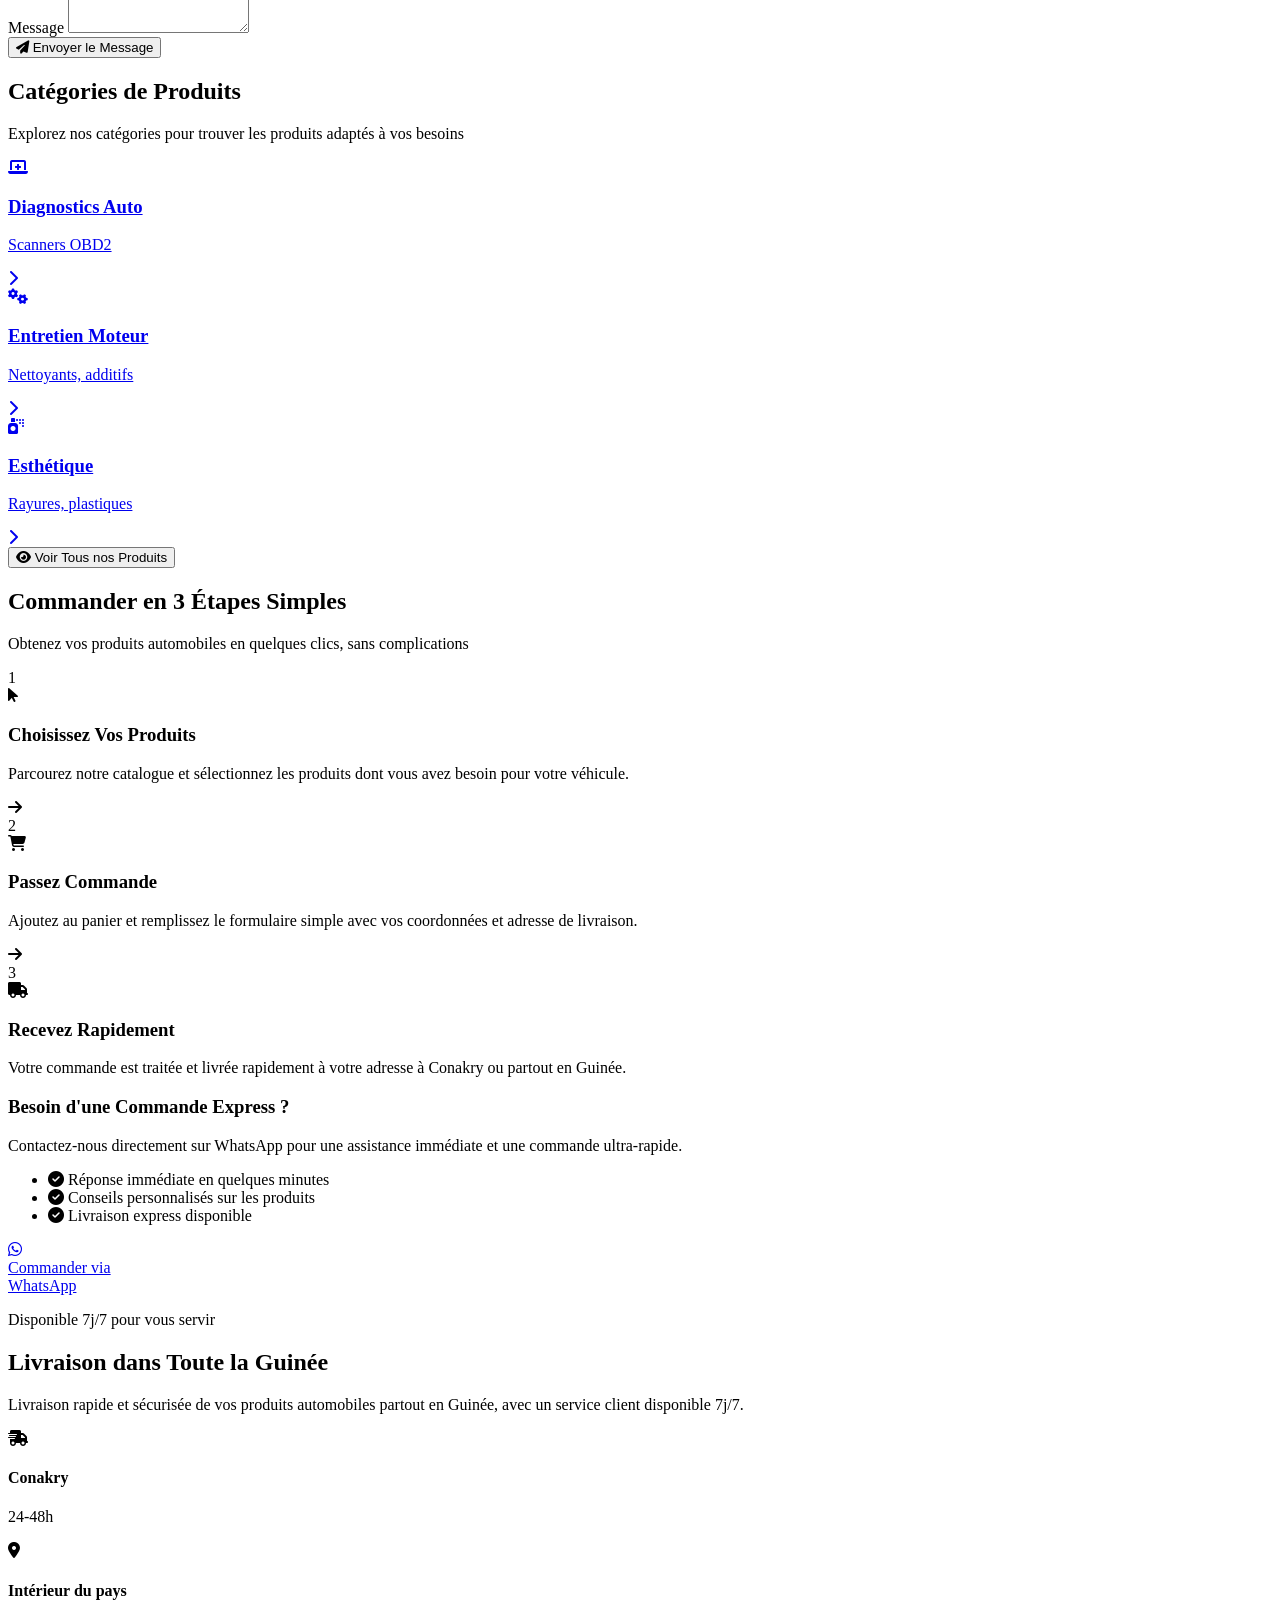
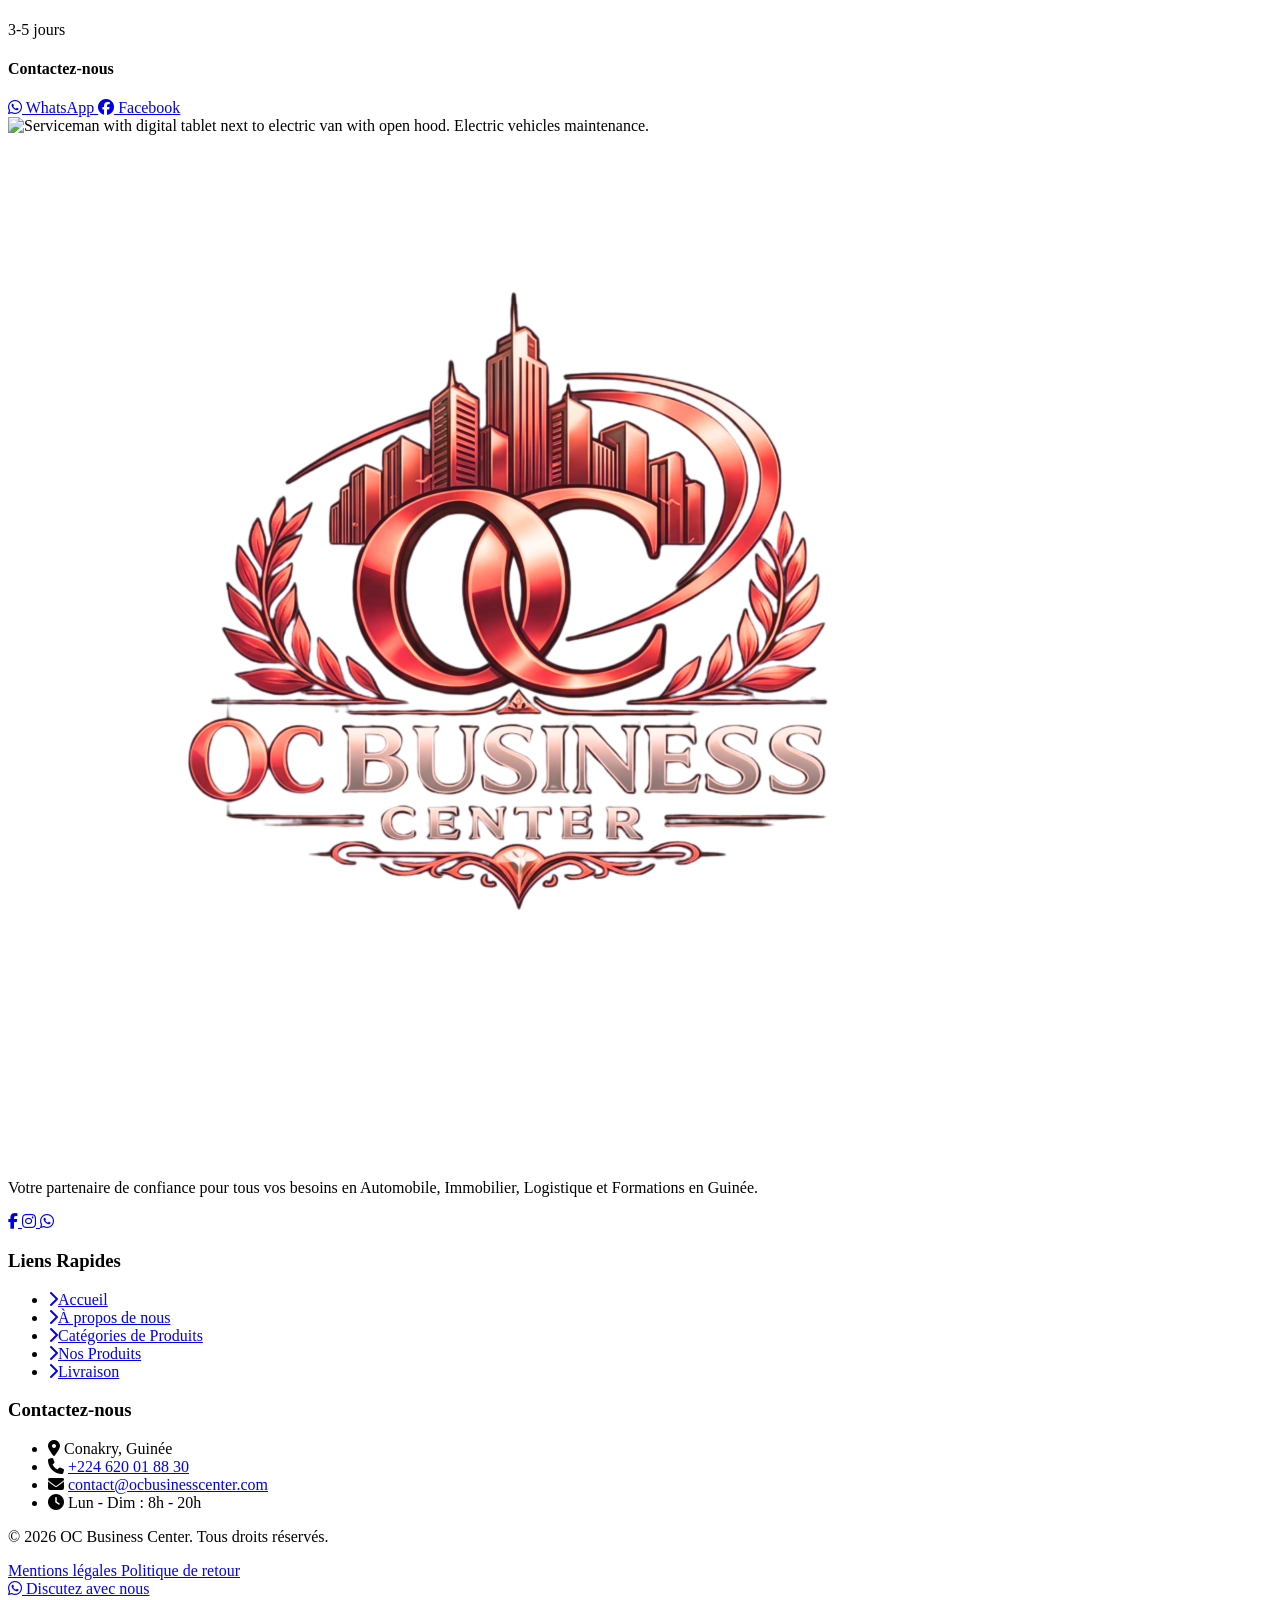
==== commit dd297977: "fix: agrandissement logo header, réduction logo footer, layout footer resserré, menu mobile amélioré" ====
--- a/index.html
+++ b/index.html
@@ -1,1320 +1,1318 @@
-<!DOCTYPE html>
-<html lang="fr">
-<head>
-  <meta charset="UTF-8">
-  <meta name="viewport" content="width=device-width, initial-scale=1.0">
-  <title>OC Business Center</title>
-  <!-- Fonts -->
-  <link rel="preconnect" href="https://fonts.googleapis.com">
-  <link rel="preconnect" href="https://fonts.gstatic.com" crossorigin>
-  <link href="https://fonts.googleapis.com/css2?family=Montserrat:wght@300;400;500;600;700&family=Open+Sans:wght@300;400;500;600;700&display=swap" rel="stylesheet">
-  <!-- FontAwesome -->
-  <link rel="stylesheet" href="https://cdnjs.cloudflare.com/ajax/libs/font-awesome/6.5.0/css/all.min.css">
-  <!-- Tailwind CSS -->
-  <script src="https://cdn.tailwindcss.com"></script>
-  <!-- CSS Variables -->
-  <style>
-:root {
-  --accent-color: #ff5722;
-  --accent2-color: #795548;
-  --accent3-color: #ffab91;
-  --accent4-color: #bcaaa4;
-  --primary-color: #d84315;
-  --dark-text-color: #212121;
-  --gray-text-color: #9e9e9e;
-  --button-padding-x: 12px;
-  --button-padding-y: 8px;
-  --font-family-body: 'Open Sans', sans-serif;
-  --light-text-color: #e0e0e0;
-  --dark-border-color: #8d6e63;
-  --light-border-color: #ffccbc;
-  --font-family-heading: 'Montserrat', sans-serif;
-  --button-rounded-radius: 6px;
-  --dark-background-color: #121212;
-  --light-background-color: #fbeee6;
-  --medium-background-color: #f3dccd;
-  --primary-button-text-color: #ffffff;
-  --secondary-button-bg-color: #424242;
-  --secondary-button-text-color: #ffffff;
-  --primary-button-hover-bg-color: #c37b55;
-  --primary-button-hover-text-color: #ffffff;
-  --secondary-button-hover-bg-color: #616161;
-  --secondary-button-hover-text-color: #f5f5f5;
-}
-  </style>
-  
-  <title>OC Business Center – Boutique Automobile en Guinée | Produits & Accessoires Automobiles</title>
-<meta name="description" content="Découvrez OC Business Center, votre boutique automobile en Guinée spécialisée dans les produits, accessoires, et solutions innovantes pour véhicules. Livraison rapide et service professionnel." />
-<meta name="language" content="fr" />
-<meta property="og:title" content="OC Business Center – Boutique Automobile en Guinée" />
-<meta property="og:description" content="Explorez notre gamme de produits automobiles. Livraison rapide et solutions pour votre véhicule." />
-<meta name="twitter:card" content="summary" />
-<meta name="twitter:title" content="OC Business Center – Boutique Automobile en Guinée" />
-<meta name="twitter:description" content="Découvrez des solutions automobiles innovantes, livrées rapidement en Guinée." />
-  <style>
-  #global-header { height: auto !important; overflow: visible !important; background: white !important; }
-  #global-header > div > div { display: flex !important; align-items: center !important; justify-content: space-between !important; width: 100% !important; }
-  #global-header a.flex-shrink-0 { flex-shrink: 1 !important; max-width: 250px !important; }
-  #global-header a.flex-shrink-0 img { 
-    height: 72px !important; 
-    width: auto !important; 
-    max-width: 250px !important; 
-    object-fit: contain !important; 
-  }
-  #global-header nav.hidden.lg\:flex { 
-    display: flex !important; 
-    flex-shrink: 0 !important;
-    align-items: center !important;
-    gap: 24px !important;
-  }
-</style>
-</head>
-<body>
-
-<header id="global-header" class="code-section bg-white shadow-md sticky top-0 z-50">
-  <div class="container mx-auto px-4">
-    <div class="flex items-center justify-between py-3">
-      <!-- Logo -->
-      <a href="/" class="flex-shrink-0">
-        <img src="assets/logo_transparent.png" alt="OC Business Center" class="h-28 transition-transform duration-300 hover:scale-105" data-logo="">
-      </a>
-
-      <!-- Desktop Navigation -->
-      <nav class="hidden lg:flex items-center space-x-6">
-        <a href="#accueil" class="text-[var(--dark-text-color)] hover:text-[var(--primary-color)] font-medium transition-colors duration-300">
-          Accueil
-        </a>
-        <a href="#a-propos" class="text-[var(--dark-text-color)] hover:text-[var(--primary-color)] font-medium transition-colors duration-300">
-          À propos de nous
-        </a>
-        <a href="#categories" class="text-[var(--dark-text-color)] hover:text-[var(--primary-color)] font-medium transition-colors duration-300">
-          Catégories
-        </a>
-        <a href="#nos-produits" class="text-[var(--dark-text-color)] hover:text-[var(--primary-color)] font-medium transition-colors duration-300">
-          Nos Produits
-        </a>
-        <a href="#livraison" class="text-[var(--dark-text-color)] hover:text-[var(--primary-color)] font-medium transition-colors duration-300">
-          Livraison
-        </a>
-        <a href="#contact" class="text-[var(--dark-text-color)] hover:text-[var(--primary-color)] font-medium transition-colors duration-300">
-          Contact
-        </a>
-        <a href="#nos-produits" class="bg-[var(--primary-color)] text-white px-6 py-2 rounded-lg font-semibold hover:bg-[var(--primary-button-hover-bg-color)] transition-all duration-300">
-          <i class="fas fa-shopping-bag mr-2"></i>Acheter
-        </a>
-      </nav>
-
-      <!-- Mobile Menu Toggle -->
-      <button data-landingsite-mobile-menu-toggle="" class="lg:hidden text-[var(--dark-text-color)] p-2 focus:outline-none">
-        <i class="fas fa-bars text-2xl"></i>
-      </button>
-    </div>
-
-    <!-- Mobile Navigation -->
-    <nav data-landingsite-mobile-menu="" class="hidden lg:hidden pb-4">
-      <div class="flex flex-col space-y-2">
-        <a href="#accueil" class="text-[var(--dark-text-color)] hover:text-[var(--primary-color)] font-medium py-2 border-b border-gray-100">
-          Accueil
-        </a>
-        <a href="#a-propos" class="text-[var(--dark-text-color)] hover:text-[var(--primary-color)] font-medium py-2 border-b border-gray-100">
-          À propos de nous
-        </a>
-        <a href="#categories" class="text-[var(--dark-text-color)] hover:text-[var(--primary-color)] font-medium py-2 border-b border-gray-100">
-          Catégories
-        </a>
-        <a href="#nos-produits" class="text-[var(--dark-text-color)] hover:text-[var(--primary-color)] font-medium py-2 border-b border-gray-100">
-          Nos Produits
-        </a>
-        <a href="#livraison" class="text-[var(--dark-text-color)] hover:text-[var(--primary-color)] font-medium py-2 border-b border-gray-100">
-          Livraison
-        </a>
-        <a href="#contact" class="text-[var(--dark-text-color)] hover:text-[var(--primary-color)] font-medium py-2 border-b border-gray-100">
-          Contact
-        </a>
-        <a href="#nos-produits" class="bg-[var(--primary-color)] text-white px-6 py-3 rounded-lg font-semibold text-center mt-2">
-          <i class="fas fa-shopping-bag mr-2"></i>Acheter
-        </a>
-      </div>
-    </nav>
-  </div>
-</header>
-
-
-<main>
-<section id="accueil" class="code-section relative bg-gradient-to-br from-[var(--dark-background-color)] to-[var(--accent2-color)] text-white overflow-hidden">
-  <div class="container mx-auto px-4 py-12 lg:py-16 relative z-10">
-    <div class="grid lg:grid-cols-2 gap-8 items-center">
-      <!-- Left Content -->
-      <div class="text-center lg:text-left">
-        <h1 class="font-[var(--font-family-heading)] text-3xl sm:text-4xl lg:text-5xl font-bold mb-4 leading-tight">
-          Tous vos Produits
-          <span class="text-[var(--accent3-color)]">Automobiles</span> en un
-          Clic
-        </h1>
-
-        <p class="text-base sm:text-lg text-gray-300 mb-6 leading-relaxed">
-          Expertise Automobile, Immobilier, Logistique et Formations... OC Business Center est votre partenaire stratégique en Guinée. Si l'automobile est notre cœur de métier, nous vous accompagnons également dans vos projets fonciers, vos transports et votre développement par la formation.
-        </p>
-
-        <!-- CTA Buttons -->
-        <div class="flex flex-col sm:flex-row gap-3 justify-center lg:justify-start">
-          <a href="#nos-produits" class="bg-[var(--primary-color)] text-white px-6 py-3 rounded-lg font-semibold hover:bg-[var(--primary-button-hover-bg-color)] transition-all duration-300 inline-flex items-center justify-center">
-            <i class="fas fa-eye mr-2"></i>
-            Voir nos Produits
-          </a>
-
-          <a href="https://wa.me/224620018830" target="_blank" class="bg-green-600 text-white px-6 py-3 rounded-lg font-semibold hover:bg-green-700 transition-all duration-300 inline-flex items-center justify-center">
-            <i class="fab fa-whatsapp mr-2 text-xl"></i>
-            Commander via WhatsApp
-          </a>
-        </div>
-
-        <!-- Trust Badges -->
-        <div class="flex flex-wrap items-center justify-center lg:justify-start gap-4 mt-6">
-          <div class="flex items-center gap-2 text-gray-400 text-sm">
-            <i class="fas fa-shipping-fast text-[var(--accent-color)]"></i>
-            <span>Livraison Nationale</span>
-          </div>
-          <div class="flex items-center gap-2 text-gray-400 text-sm">
-            <i class="fas fa-shield-alt text-[var(--accent-color)]"></i>
-            <span>Produits Garantis</span>
-          </div>
-        </div>
-      </div>
-
-      <!-- Right Image -->
-      <div class="relative">
-        <div class="relative rounded-xl overflow-hidden shadow-xl">
-          <img src="https://assets.ls-assets.com/provider/istock/2194826911.jpg?w=1200" alt="Portrait of hardworking smiling car technician rolling car tyre towards camera at automotive service center" class="w-full h-auto" data-media="{" id":"2194826911","src":"istock","type":"image"}"="">
-          <div class="absolute inset-0 bg-gradient-to-t from-[var(--dark-background-color)] to-transparent opacity-40"></div>
-        </div>
-
-        <!-- Stats Badge -->
-        <div class="absolute -bottom-4 -left-4 bg-white text-[var(--dark-text-color)] p-4 rounded-lg shadow-lg">
-          <div class="text-2xl font-bold text-[var(--primary-color)]">
-            1000+
-          </div>
-          <div class="text-sm">Clients Satisfaits</div>
-        </div>
-
-        <div class="absolute -top-2 -right-2 bg-[var(--accent-color)] text-white p-3 rounded-lg shadow-lg">
-          <i class="fas fa-shipping-fast text-xl"></i>
-        </div>
-      </div>
-    </div>
-  </div>
-
-  <!-- Bottom Wave -->
-  <div class="absolute bottom-0 left-0 right-0 rotate-180">
-    <svg viewBox="0 0 1440 120" fill="none" xmlns="http://www.w3.org/2000/svg" class="w-full h-auto">
-      <path d="M0,64L80,69.3C160,75,320,85,480,80C640,75,800,53,960,48C1120,43,1280,53,1360,58.7L1440,64L1440,120L1360,120C1280,120,1120,120,960,120C800,120,640,120,480,120C320,120,160,120,80,120L0,120Z" fill="#fbeee6"></path>
-    </svg>
-  </div>
-</section>
-
-
-<section id="a-propos" class="code-section bg-[var(--light-background-color)] py-12 lg:py-16">
-  <div class="container mx-auto px-4">
-    <div class="grid lg:grid-cols-2 gap-10 items-center">
-      <!-- Left - Image Side -->
-      <div class="relative">
-        <div class="relative rounded-xl overflow-hidden shadow-lg">
-          <img src="https://imagedelivery.net/xaKlCos5cTg_1RWzIu_h-A/db6cd928-71b7-4e82-e3eb-1293272c0700/public?w=1200" alt="Mécanicien guinéen réparant une batterie dans un garage automobile à Conakry" class="w-full h-auto" data-media="{&quot;id&quot;:&quot;2191448944&quot;,&quot;src&quot;:&quot;iStock&quot;,&quot;type&quot;:&quot;image&quot;}">
-        </div>
-        <div class="absolute -bottom-4 -right-4 bg-[var(--primary-color)] text-white px-4 py-2 rounded-lg shadow-md">
-          <span class="font-bold">5+</span> Années
-        </div>
-      </div>
-
-      <!-- Right - Content Side -->
-      <div>
-        <h2 class="font-[var(--font-family-heading)] text-2xl sm:text-3xl font-bold text-[var(--dark-text-color)] mb-4">
-          Qui sommes-nous ?
-          <span class="text-[var(--primary-color)]">OC Business Center</span>
-        </h2>
-
-        <p class="text-[var(--gray-text-color)] mb-4 text-justify">
-          <strong>OC Business Center</strong> est un cabinet d'affaires multisectoriel œuvrant avec excellence dans plusieurs domaines clés du développement économique et commercial en Guinée : 
-        </p>
-
-        <!-- Activities List -->
-        <ul class="space-y-3 mb-6">
-          <li class="flex items-start">
-            <i class="fas fa-building text-[var(--primary-color)] mt-1 mr-3 text-lg"></i>
-            <div>
-              <strong class="text-[var(--dark-text-color)] block">Immobilier & Foncier</strong>
-              <span class="text-sm text-[var(--gray-text-color)]">Achat, vente, location et gestion de biens immobiliers résidentiels et commerciaux.</span>
-            </div>
-          </li>
-          <li class="flex items-start">
-            <i class="fas fa-truck text-[var(--primary-color)] mt-1 mr-3 text-lg"></i>
-            <div>
-              <strong class="text-[var(--dark-text-color)] block">Logistique & Transport</strong>
-              <span class="text-sm text-[var(--gray-text-color)]">Solutions fiables pour l'expédition, le fret et le transport de marchandises.</span>
-            </div>
-          </li>
-          <li class="flex items-start">
-            <i class="fas fa-graduation-cap text-[var(--primary-color)] mt-1 mr-3 text-lg"></i>
-            <div>
-              <strong class="text-[var(--dark-text-color)] block">Formation & Consulting</strong>
-              <span class="text-sm text-[var(--gray-text-color)]">Développement personnel, Marketing digital, Création de contenu et autres formations qualifiantes.</span>
-            </div>
-          </li>
-          <li class="flex items-start">
-            <i class="fas fa-car text-[var(--primary-color)] mt-1 mr-3 text-lg"></i>
-            <div>
-              <strong class="text-[var(--dark-text-color)] block">Automobile & Vente (Département Principal)</strong>
-              <span class="text-sm text-[var(--gray-text-color)]">Spécialistes en vente de produits et outils automobiles exclusifs (scanners OBD2, produits d'entretien et d'esthétique), avec garantie et livraison rapide.</span>
-            </div>
-          </li>
-        </ul>
-
-        <!-- Stats Grid -->
-        <div class="grid grid-cols-3 gap-4 mb-6">
-          <div class="text-center bg-white p-3 rounded-lg shadow-sm border border-[var(--primary-color)] border-opacity-20">
-            <div class="text-2xl font-bold text-[var(--primary-color)]">
-              Multiples
-            </div>
-            <div class="text-xs text-[var(--dark-text-color)] font-semibold">Expertises</div>
-          </div>
-          <div class="text-center bg-[var(--primary-color)] p-3 rounded-lg shadow-md text-white">
-            <div class="text-2xl font-bold">100%</div>
-            <div class="text-xs font-semibold">Satisfaction</div>
-          </div>
-          <div class="text-center bg-white p-3 rounded-lg shadow-sm border border-[var(--primary-color)] border-opacity-20">
-            <div class="text-2xl font-bold text-[var(--primary-color)]">5+</div>
-            <div class="text-xs text-[var(--dark-text-color)] font-semibold">Années</div>
-          </div>
-        </div>
-
-        <!-- Trust -->
-        <div class="flex items-center gap-2 text-sm text-[var(--gray-text-color)]">
-          <i class="fas fa-check-circle text-green-500"></i>
-          <span>Une entreprise au cœur du développement de vos affaires.</span>
-        </div>
-      </div>
-    </div>
-  </div>
-</section>
-
-
-<section id="nos-produits" class="code-section bg-white py-12 lg:py-16">
-  <div class="container mx-auto px-4">
-    <!-- Section Header -->
-    <div class="text-center mb-10">
-      <h2 class="font-[var(--font-family-heading)] text-2xl sm:text-3xl font-bold text-[var(--dark-text-color)] mb-3">
-        Nos Produits
-        <span class="text-[var(--primary-color)]">Disponibles</span>
-      </h2>
-      <p class="text-[var(--gray-text-color)] max-w-xl mx-auto">
-        Des produits de haute qualité pour l'entretien et la performance de
-        votre véhicule
-      </p>
-    </div>
-
-    <!-- Products Grid -->
-    <div class="grid sm:grid-cols-2 lg:grid-cols-3 xl:grid-cols-4 gap-5 mb-8">
-      <!-- Product 1 -->
-      <div class="bg-white rounded-xl shadow-md overflow-hidden hover:shadow-lg transition-shadow duration-300 border border-gray-100">
-        <div class="relative h-44 overflow-hidden">
-          <img src="https://assets.ls-assets.com/uploads/1debf7d8-be86-4294-ab10-69b1d84bbf4b/137323eb-92cc-4d24-b26f-6bf9b0517d54.jpg?w=480" alt="MaxiScan MS309 OBD2 scanner" class="w-full h-full object-cover">
-          <div class="absolute top-2 left-2 bg-green-500 text-white px-2 py-0.5 rounded text-xs font-bold">
-            En Stock
-          </div>
-          <div class="absolute top-2 right-2 bg-blue-500 text-white px-2 py-0.5 rounded text-xs">
-            Diagnostic
-          </div>
-        </div>
-        <div class="p-4">
-          <h3 class="font-semibold text-[var(--dark-text-color)] mb-1 text-sm">
-            Autel MaxiScan MS309
-          </h3>
-          <p class="text-xs text-[var(--gray-text-color)] mb-3 line-clamp-2">
-            Scanner OBD2 - Lit/efface codes défauts, Freeze Frame
-          </p>
-          <div class="flex flex-wrap gap-1 mb-3">
-            <span class="bg-gray-100 text-gray-600 px-2 py-0.5 rounded text-xs">OBD2</span>
-            <span class="bg-gray-100 text-gray-600 px-2 py-0.5 rounded text-xs">Diagnostic</span>
-          </div>
-          <button onclick="openOrderModal('Autel MaxiScan MS309', 'Scanner OBD2 professionnel - Lit/efface codes défauts, Freeze Frame, I/M Readiness', '350000')" class="w-full bg-[var(--primary-color)] text-white py-2 rounded-lg text-sm font-semibold hover:bg-[var(--primary-button-hover-bg-color)] transition-colors">
-            <i class="fas fa-shopping-bag mr-1"></i> Acheter
-          </button>
-        </div>
-      </div>
-
-      <!-- Product 2 -->
-      <div class="bg-white rounded-xl shadow-md overflow-hidden hover:shadow-lg transition-shadow duration-300 border border-gray-100">
-        <div class="relative h-44 overflow-hidden">
-          <img src="https://assets.ls-assets.com/uploads/1debf7d8-be86-4294-ab10-69b1d84bbf4b/29e667eb-c85e-4ead-8fec-5d2dd6f122ee.jpg?w=480" alt="Scanner OBD2 V526" class="w-full h-full object-cover">
-          <div class="absolute top-2 left-2 bg-green-500 text-white px-2 py-0.5 rounded text-xs font-bold">
-            En Stock
-          </div>
-          <div class="absolute top-2 right-2 bg-blue-500 text-white px-2 py-0.5 rounded text-xs">
-            Diagnostic
-          </div>
-        </div>
-        <div class="p-4">
-          <h3 class="font-semibold text-[var(--dark-text-color)] mb-1 text-sm">
-            Scanner OBD2 V526
-          </h3>
-          <p class="text-xs text-[var(--gray-text-color)] mb-3 line-clamp-2">
-            Écran couleur 2.8", Live Data, 35901 codes
-          </p>
-          <div class="flex flex-wrap gap-1 mb-3">
-            <span class="bg-gray-100 text-gray-600 px-2 py-0.5 rounded text-xs">2.8" LCD</span>
-            <span class="bg-gray-100 text-gray-600 px-2 py-0.5 rounded text-xs">35901 Codes</span>
-          </div>
-          <button onclick="openOrderModal('Scanner OBD2 V526', 'Scanner automobile avec écran couleur 2.8 pouces, Live Data, O2 sensor, 35901 codes', '450000')" class="w-full bg-[var(--primary-color)] text-white py-2 rounded-lg text-sm font-semibold hover:bg-[var(--primary-button-hover-bg-color)] transition-colors">
-            <i class="fas fa-shopping-bag mr-1"></i> Acheter
-          </button>
-        </div>
-      </div>
-
-      <!-- Product 3 -->
-      <div class="bg-white rounded-xl shadow-md overflow-hidden hover:shadow-lg transition-shadow duration-300 border border-gray-100">
-        <div class="relative h-44 overflow-hidden">
-          <img src="https://assets.ls-assets.com/uploads/1debf7d8-be86-4294-ab10-69b1d84bbf4b/12693204-a93e-4cdb-bddf-d357a7910b32.jpg?w=480" alt="Belt Silencer spray" class="w-full h-full object-cover">
-          <div class="absolute top-2 left-2 bg-green-500 text-white px-2 py-0.5 rounded text-xs font-bold">
-            En Stock
-          </div>
-          <div class="absolute top-2 right-2 bg-orange-500 text-white px-2 py-0.5 rounded text-xs">
-            Entretien
-          </div>
-        </div>
-        <div class="p-4">
-          <h3 class="font-semibold text-[var(--dark-text-color)] mb-1 text-sm">
-            Belt Silencer Spray
-          </h3>
-          <p class="text-xs text-[var(--gray-text-color)] mb-3 line-clamp-2">
-            Spray courroie 100ml - Élimine bruits, anti-usure
-          </p>
-          <div class="flex flex-wrap gap-1 mb-3">
-            <span class="bg-gray-100 text-gray-600 px-2 py-0.5 rounded text-xs">100ml</span>
-            <span class="bg-gray-100 text-gray-600 px-2 py-0.5 rounded text-xs">Anti-Bruit</span>
-          </div>
-          <button onclick="openOrderModal('Belt Silencer Spray', 'Spray silencieux pour courroie 100ml - Élimine bruits, réduit frottements, anti-usure', '180000')" class="w-full bg-[var(--primary-color)] text-white py-2 rounded-lg text-sm font-semibold hover:bg-[var(--primary-button-hover-bg-color)] transition-colors">
-            <i class="fas fa-shopping-bag mr-1"></i> Acheter
-          </button>
-        </div>
-      </div>
-
-      <!-- Product 4 -->
-      <div class="bg-white rounded-xl shadow-md overflow-hidden hover:shadow-lg transition-shadow duration-300 border border-gray-100">
-        <div class="relative h-44 overflow-hidden">
-          <img src="https://assets.ls-assets.com/uploads/1debf7d8-be86-4294-ab10-69b1d84bbf4b/a862c66d-b49a-4cca-a020-ee67e38e60da.jpg?w=480" alt="Scratch Repair kit" class="w-full h-full object-cover">
-          <div class="absolute top-2 left-2 bg-green-500 text-white px-2 py-0.5 rounded text-xs font-bold">
-            En Stock
-          </div>
-          <div class="absolute top-2 right-2 bg-purple-500 text-white px-2 py-0.5 rounded text-xs">
-            Esthétique
-          </div>
-        </div>
-        <div class="p-4">
-          <h3 class="font-semibold text-[var(--dark-text-color)] mb-1 text-sm">
-            Homonth Scratch Repair
-          </h3>
-          <p class="text-xs text-[var(--gray-text-color)] mb-3 line-clamp-2">
-            120ml - Efface rayures, protection UV, kit inclus
-          </p>
-          <div class="flex flex-wrap gap-1 mb-3">
-            <span class="bg-gray-100 text-gray-600 px-2 py-0.5 rounded text-xs">120ml</span>
-            <span class="bg-gray-100 text-gray-600 px-2 py-0.5 rounded text-xs">Anti-UV</span>
-          </div>
-          <button onclick="openOrderModal('Homonth Scratch Repair Agent', 'Agent réparateur de rayures 120ml - Efface rayures, protection UV, kit éponge + chiffon inclus', '180000')" class="w-full bg-[var(--primary-color)] text-white py-2 rounded-lg text-sm font-semibold hover:bg-[var(--primary-button-hover-bg-color)] transition-colors">
-            <i class="fas fa-shopping-bag mr-1"></i> Acheter
-          </button>
-        </div>
-      </div>
-
-      <!-- Product 5 -->
-      <div class="bg-white rounded-xl shadow-md overflow-hidden hover:shadow-lg transition-shadow duration-300 border border-gray-100">
-        <div class="relative h-44 overflow-hidden">
-          <img src="https://assets.ls-assets.com/uploads/1debf7d8-be86-4294-ab10-69b1d84bbf4b/a6a2213e-6463-45cf-89c4-3a48393f4cb9.jpg?w=480" alt="Boost Up Catalytic Cleaner" class="w-full h-full object-cover">
-          <div class="absolute top-2 left-2 bg-green-500 text-white px-2 py-0.5 rounded text-xs font-bold">
-            En Stock
-          </div>
-          <div class="absolute top-2 right-2 bg-red-500 text-white px-2 py-0.5 rounded text-xs">
-            Moteur
-          </div>
-        </div>
-        <div class="p-4">
-          <h3 class="font-semibold text-[var(--dark-text-color)] mb-1 text-sm">
-            BOOST UP Catalytic Cleaner
-          </h3>
-          <p class="text-xs text-[var(--gray-text-color)] mb-3 line-clamp-2">
-            120ml - Nettoie catalyseur, réduit fumée noire
-          </p>
-          <div class="flex flex-wrap gap-1 mb-3">
-            <span class="bg-gray-100 text-gray-600 px-2 py-0.5 rounded text-xs">120ml</span>
-            <span class="bg-gray-100 text-gray-600 px-2 py-0.5 rounded text-xs">Catalyseur</span>
-          </div>
-          <button onclick="openOrderModal('BOOST UP Catalytic Cleaner', 'Nettoyant catalyseur haute performance 120ml - Nettoie catalyseur, réduit fumée noire, économie carburant', '230000')" class="w-full bg-[var(--primary-color)] text-white py-2 rounded-lg text-sm font-semibold hover:bg-[var(--primary-button-hover-bg-color)] transition-colors">
-            <i class="fas fa-shopping-bag mr-1"></i> Acheter
-          </button>
-        </div>
-      </div>
-
-      <!-- Product 6 -->
-      <div class="bg-white rounded-xl shadow-md overflow-hidden hover:shadow-lg transition-shadow duration-300 border border-gray-100">
-        <div class="relative h-44 overflow-hidden">
-          <img src="https://assets.ls-assets.com/uploads/1debf7d8-be86-4294-ab10-69b1d84bbf4b/d586c2e3-839f-4bd8-8ef1-bfbbd3efe02a.jpg?w=480" alt="Engine Cleaner" class="w-full h-full object-cover">
-          <div class="absolute top-2 left-2 bg-green-500 text-white px-2 py-0.5 rounded text-xs font-bold">
-            En Stock
-          </div>
-          <div class="absolute top-2 right-2 bg-red-500 text-white px-2 py-0.5 rounded text-xs">
-            Nettoyant
-          </div>
-        </div>
-        <div class="p-4">
-          <h3 class="font-semibold text-[var(--dark-text-color)] mb-1 text-sm">
-            JB-XPOS Engine Cleaner
-          </h3>
-          <p class="text-xs text-[var(--gray-text-color)] mb-3 line-clamp-2">
-            Spray dégraissant moteur 50ml - Action rapide
-          </p>
-          <div class="flex flex-wrap gap-1 mb-3">
-            <span class="bg-gray-100 text-gray-600 px-2 py-0.5 rounded text-xs">50ml</span>
-            <span class="bg-gray-100 text-gray-600 px-2 py-0.5 rounded text-xs">Dégraissant</span>
-          </div>
-          <button onclick="openOrderModal('JB-XPOS Engine Warehouse Cleaner', 'Nettoyant moteur haute performance en spray 50ml - Action rapide, nettoyage profond', '180000')" class="w-full bg-[var(--primary-color)] text-white py-2 rounded-lg text-sm font-semibold hover:bg-[var(--primary-button-hover-bg-color)] transition-colors">
-            <i class="fas fa-shopping-bag mr-1"></i> Acheter
-          </button>
-        </div>
-      </div>
-
-      <!-- Product 7 -->
-      <div class="bg-white rounded-xl shadow-md overflow-hidden hover:shadow-lg transition-shadow duration-300 border border-gray-100">
-        <div class="relative h-44 overflow-hidden">
-          <img src="https://assets.ls-assets.com/uploads/1debf7d8-be86-4294-ab10-69b1d84bbf4b/fb6f008b-27d2-45ae-b03e-631dc4a4b69e.jpg?w=480" alt="Crystal Coating" class="w-full h-full object-cover">
-          <div class="absolute top-2 left-2 bg-green-500 text-white px-2 py-0.5 rounded text-xs font-bold">
-            En Stock
-          </div>
-          <div class="absolute top-2 right-2 bg-purple-500 text-white px-2 py-0.5 rounded text-xs">
-            Esthétique
-          </div>
-        </div>
-        <div class="p-4">
-          <h3 class="font-semibold text-[var(--dark-text-color)] mb-1 text-sm">
-            Rayhong Crystal Coating
-          </h3>
-          <p class="text-xs text-[var(--gray-text-color)] mb-3 line-clamp-2">
-            30ml - Restaure plastiques, anti-UV, brillance
-          </p>
-          <div class="flex flex-wrap gap-1 mb-3">
-            <span class="bg-gray-100 text-gray-600 px-2 py-0.5 rounded text-xs">30ml</span>
-            <span class="bg-gray-100 text-gray-600 px-2 py-0.5 rounded text-xs">Anti-UV</span>
-          </div>
-          <button onclick="openOrderModal('Rayhong Crystal Coating Plastiques', 'Rénovateur de plastiques Crystal Coating 30ml - Restaure plastiques, anti-UV, brillance longue durée, éponge incluse', '180000')" class="w-full bg-[var(--primary-color)] text-white py-2 rounded-lg text-sm font-semibold hover:bg-[var(--primary-button-hover-bg-color)] transition-colors">
-            <i class="fas fa-shopping-bag mr-1"></i> Acheter
-          </button>
-        </div>
-      </div>
-    
-      <!-- Product 8 - OGAS Efficient -->
-      <div class="bg-white rounded-xl shadow-md overflow-hidden hover:shadow-lg transition-shadow duration-300 border border-gray-100">
-        <div class="relative h-44 overflow-hidden bg-gray-100 flex items-center justify-center">
-          <img src="assets/ogas.jpg" alt="OGAS Efficient" class="w-full h-full object-cover">
-          <div class="absolute top-2 left-2 bg-green-500 text-white px-2 py-0.5 rounded text-xs font-bold">
-            En Stock
-          </div>
-          <div class="absolute top-2 right-2 bg-red-500 text-white px-2 py-0.5 rounded text-xs">
-            Moteur
-          </div>
-        </div>
-        <div class="p-4">
-          <h3 class="font-semibold text-[var(--dark-text-color)] mb-1 text-sm">
-            OGAS Efficient
-          </h3>
-          <p class="text-xs text-[var(--gray-text-color)] mb-3 line-clamp-2">
-            Additif Premium - Protège le moteur, booste les performances, diminue consommation d'huile
-          </p>
-          <div class="flex flex-wrap gap-1 mb-3">
-            <span class="bg-gray-100 text-gray-600 px-2 py-0.5 rounded text-xs">Anti-Usure</span>
-            <span class="bg-gray-100 text-gray-600 px-2 py-0.5 rounded text-xs">Additif Moteur</span>
-          </div>
-          <button onclick="openOrderModal('OGAS Efficient – Additif Moteur Haute Performance', 'Additif moteur premium conçu pour réduire l’usure, améliorer les performances et prolonger la durée de vie de votre moteur. Compatible essence & diesel.', '250000')" class="w-full bg-[var(--primary-color)] text-white py-2 rounded-lg text-sm font-semibold hover:bg-[var(--primary-button-hover-bg-color)] transition-colors">
-            <i class="fas fa-shopping-bag mr-1"></i> Acheter
-          </button>
-        </div>
-      </div>
-</div>
-
-    <!-- CTA Button - Voir tous les produits disponibles -->
-    <div class="text-center mt-8">
-      <button onclick="openAllProductsModal()" class="bg-[var(--dark-background-color)] text-white px-8 py-3 rounded-lg font-semibold hover:bg-[var(--accent2-color)] transition-colors inline-flex items-center">
-        <i class="fas fa-box-open mr-2"></i>
-        Voir Tous nos Produits Disponibles
-      </button>
-      <p class="text-sm text-[var(--gray-text-color)] mt-2">
-        Cliquez pour voir tous nos produits disponibles
-      </p>
-    </div>
-  </div>
-</section>
-
-
-<div id="allProductsModal" class="fixed inset-0 bg-black/60 z-[100] hidden items-center justify-center p-4 code-section">
-  <div class="bg-white rounded-xl shadow-2xl max-w-4xl w-full max-h-[90vh] overflow-hidden">
-    <!-- Modal Header -->
-    <div class="bg-[var(--primary-color)] p-4 text-white flex items-center justify-between">
-      <h3 class="font-bold text-lg">
-        <i class="fas fa-box-open mr-2"></i>Tous nos Produits - OC Business Center
-        GN
-      </h3>
-      <button onclick="closeAllProductsModal()" class="w-8 h-8 bg-white/20 rounded-full flex items-center justify-center hover:bg-white/30">
-        <i class="fas fa-times"></i>
-      </button>
-    </div>
-
-    <!-- Modal Body -->
-    <div class="p-4 overflow-y-auto max-h-[calc(90vh-60px)]">
-      <div class="grid md:grid-cols-2 gap-4">
-        <!-- MaxiScan MS309 -->
-        <div class="bg-gray-50 rounded-lg p-4 border border-gray-200">
-          <div class="flex gap-3">
-            <img src="https://assets.ls-assets.com/uploads/1debf7d8-be86-4294-ab10-69b1d84bbf4b/137323eb-92cc-4d24-b26f-6bf9b0517d54.jpg?w=160" alt="MaxiScan MS309" class="w-24 h-24 object-cover rounded-lg">
-            <div class="flex-1">
-              <h4 class="font-bold text-[var(--dark-text-color)] mb-1">
-                Autel MaxiScan MS309
-              </h4>
-              <p class="text-sm text-[var(--gray-text-color)] mb-2">
-                Scanner OBD2 professionnel - Lit/efface codes défauts, Freeze
-                Frame, I/M Readiness
-              </p>
-              <div class="flex flex-wrap gap-1 mb-2">
-                <span class="bg-[var(--primary-color)]/10 text-[var(--primary-color)] px-2 py-0.5 rounded text-xs">OBD2</span>
-                <span class="bg-[var(--primary-color)]/10 text-[var(--primary-color)] px-2 py-0.5 rounded text-xs">Codes Défauts</span>
-                <span class="bg-[var(--primary-color)]/10 text-[var(--primary-color)] px-2 py-0.5 rounded text-xs">Diagnostic</span>
-              </div>
-              <button onclick="openOrderModal('Autel MaxiScan MS309', 'Scanner OBD2 professionnel - Lit/efface codes défauts, Freeze Frame, I/M Readiness', '350000'); closeAllProductsModal();" class="bg-green-600 text-white px-4 py-2 rounded-lg text-sm font-semibold hover:bg-green-700">
-                <i class="fab fa-whatsapp mr-1"></i> Commander
-              </button>
-            </div>
-          </div>
-        </div>
-
-        <!-- Scanner OBD2 V526 -->
-        <div class="bg-gray-50 rounded-lg p-4 border border-gray-200">
-          <div class="flex gap-3">
-            <img src="https://assets.ls-assets.com/uploads/1debf7d8-be86-4294-ab10-69b1d84bbf4b/29e667eb-c85e-4ead-8fec-5d2dd6f122ee.jpg?w=160" alt="Scanner OBD2 V526" class="w-24 h-24 object-cover rounded-lg">
-            <div class="flex-1">
-              <h4 class="font-bold text-[var(--dark-text-color)] mb-1">
-                Scanner OBD2 V526
-              </h4>
-              <p class="text-sm text-[var(--gray-text-color)] mb-2">
-                Écran couleur 2.8", Live Data, O2 sensor, 35901 codes, tension
-                batterie
-              </p>
-              <div class="flex flex-wrap gap-1 mb-2">
-                <span class="bg-[var(--primary-color)]/10 text-[var(--primary-color)] px-2 py-0.5 rounded text-xs">2.8" LCD</span>
-                <span class="bg-[var(--primary-color)]/10 text-[var(--primary-color)] px-2 py-0.5 rounded text-xs">35901 Codes</span>
-              </div>
-              <button onclick="openOrderModal('Scanner OBD2 V526', 'Scanner automobile avec écran couleur 2.8 pouces, Live Data, O2 sensor, 35901 codes', '450000'); closeAllProductsModal();" class="bg-green-600 text-white px-4 py-2 rounded-lg text-sm font-semibold hover:bg-green-700">
-                <i class="fab fa-whatsapp mr-1"></i> Commander
-              </button>
-            </div>
-          </div>
-        </div>
-
-        <!-- Belt Silencer -->
-        <div class="bg-gray-50 rounded-lg p-4 border border-gray-200">
-          <div class="flex gap-3">
-            <img src="https://assets.ls-assets.com/uploads/1debf7d8-be86-4294-ab10-69b1d84bbf4b/12693204-a93e-4cdb-bddf-d357a7910b32.jpg?w=160" alt="Belt Silencer" class="w-24 h-24 object-cover rounded-lg">
-            <div class="flex-1">
-              <h4 class="font-bold text-[var(--dark-text-color)] mb-1">
-                Belt Silencer Spray
-              </h4>
-              <p class="text-sm text-[var(--gray-text-color)] mb-2">
-                Spray courroie 100ml - Élimine bruits, réduit frottements,
-                anti-usure
-              </p>
-              <div class="flex flex-wrap gap-1 mb-2">
-                <span class="bg-[var(--primary-color)]/10 text-[var(--primary-color)] px-2 py-0.5 rounded text-xs">100ml</span>
-                <span class="bg-[var(--primary-color)]/10 text-[var(--primary-color)] px-2 py-0.5 rounded text-xs">Anti-Bruit</span>
-              </div>
-              <button onclick="openOrderModal('Belt Silencer Spray', 'Spray silencieux pour courroie 100ml - Élimine bruits, réduit frottements, anti-usure', '180000'); closeAllProductsModal();" class="bg-green-600 text-white px-4 py-2 rounded-lg text-sm font-semibold hover:bg-green-700">
-                <i class="fab fa-whatsapp mr-1"></i> Commander
-              </button>
-            </div>
-          </div>
-        </div>
-
-        <!-- Scratch Repair -->
-        <div class="bg-gray-50 rounded-lg p-4 border border-gray-200">
-          <div class="flex gap-3">
-            <img src="https://assets.ls-assets.com/uploads/1debf7d8-be86-4294-ab10-69b1d84bbf4b/a862c66d-b49a-4cca-a020-ee67e38e60da.jpg?w=160" alt="Scratch Repair" class="w-24 h-24 object-cover rounded-lg">
-            <div class="flex-1">
-              <h4 class="font-bold text-[var(--dark-text-color)] mb-1">
-                Homonth Scratch Repair
-              </h4>
-              <p class="text-sm text-[var(--gray-text-color)] mb-2">
-                120ml - Efface rayures, protection UV, kit éponge + chiffon
-                inclus
-              </p>
-              <div class="flex flex-wrap gap-1 mb-2">
-                <span class="bg-[var(--primary-color)]/10 text-[var(--primary-color)] px-2 py-0.5 rounded text-xs">120ml</span>
-                <span class="bg-[var(--primary-color)]/10 text-[var(--primary-color)] px-2 py-0.5 rounded text-xs">Anti-UV</span>
-              </div>
-              <button onclick="openOrderModal('Homonth Scratch Repair Agent', 'Agent réparateur de rayures 120ml avec kit - Efface rayures, protection UV', '180000'); closeAllProductsModal();" class="bg-green-600 text-white px-4 py-2 rounded-lg text-sm font-semibold hover:bg-green-700">
-                <i class="fab fa-whatsapp mr-1"></i> Commander
-              </button>
-            </div>
-          </div>
-        </div>
-
-        <!-- Boost Up -->
-        <div class="bg-gray-50 rounded-lg p-4 border border-gray-200">
-          <div class="flex gap-3">
-            <img src="https://assets.ls-assets.com/uploads/1debf7d8-be86-4294-ab10-69b1d84bbf4b/a6a2213e-6463-45cf-89c4-3a48393f4cb9.jpg?w=160" alt="Boost Up" class="w-24 h-24 object-cover rounded-lg">
-            <div class="flex-1">
-              <h4 class="font-bold text-[var(--dark-text-color)] mb-1">
-                BOOST UP Catalytic Cleaner
-              </h4>
-              <p class="text-sm text-[var(--gray-text-color)] mb-2">
-                120ml - Nettoie catalyseur, réduit fumée noire, économie
-                carburant
-              </p>
-              <div class="flex flex-wrap gap-1 mb-2">
-                <span class="bg-[var(--primary-color)]/10 text-[var(--primary-color)] px-2 py-0.5 rounded text-xs">120ml</span>
-                <span class="bg-[var(--primary-color)]/10 text-[var(--primary-color)] px-2 py-0.5 rounded text-xs">Catalyseur</span>
-              </div>
-              <button onclick="openOrderModal('BOOST UP Catalytic Cleaner', 'Nettoyant catalyseur haute performance 120ml - Nettoie catalyseur, réduit fumée noire', '230000'); closeAllProductsModal();" class="bg-green-600 text-white px-4 py-2 rounded-lg text-sm font-semibold hover:bg-green-700">
-                <i class="fab fa-whatsapp mr-1"></i> Commander
-              </button>
-            </div>
-          </div>
-        </div>
-
-        <!-- Engine Cleaner -->
-        <div class="bg-gray-50 rounded-lg p-4 border border-gray-200">
-          <div class="flex gap-3">
-            <img src="https://assets.ls-assets.com/uploads/1debf7d8-be86-4294-ab10-69b1d84bbf4b/d586c2e3-839f-4bd8-8ef1-bfbbd3efe02a.jpg?w=160" alt="Engine Cleaner" class="w-24 h-24 object-cover rounded-lg">
-            <div class="flex-1">
-              <h4 class="font-bold text-[var(--dark-text-color)] mb-1">
-                JB-XPOS Engine Cleaner
-              </h4>
-              <p class="text-sm text-[var(--gray-text-color)] mb-2">
-                Spray dégraissant moteur 50ml - Action rapide, nettoyage profond
-              </p>
-              <div class="flex flex-wrap gap-1 mb-2">
-                <span class="bg-[var(--primary-color)]/10 text-[var(--primary-color)] px-2 py-0.5 rounded text-xs">50ml</span>
-                <span class="bg-[var(--primary-color)]/10 text-[var(--primary-color)] px-2 py-0.5 rounded text-xs">Dégraissant</span>
-              </div>
-              <button onclick="openOrderModal('JB-XPOS Engine Warehouse Cleaner', 'Nettoyant moteur haute performance en spray 50ml - Action rapide, nettoyage profond', '180000'); closeAllProductsModal();" class="bg-green-600 text-white px-4 py-2 rounded-lg text-sm font-semibold hover:bg-green-700">
-                <i class="fab fa-whatsapp mr-1"></i> Commander
-              </button>
-            </div>
-          </div>
-        </div>
-
-        <!-- Crystal Coating -->
-        <div class="bg-gray-50 rounded-lg p-4 border border-gray-200">
-          <div class="flex gap-3">
-            <img src="https://assets.ls-assets.com/uploads/1debf7d8-be86-4294-ab10-69b1d84bbf4b/fb6f008b-27d2-45ae-b03e-631dc4a4b69e.jpg?w=160" alt="Crystal Coating" class="w-24 h-24 object-cover rounded-lg">
-            <div class="flex-1">
-              <h4 class="font-bold text-[var(--dark-text-color)] mb-1">
-                Rayhong Crystal Coating
-              </h4>
-              <p class="text-sm text-[var(--gray-text-color)] mb-2">
-                30ml - Restaure plastiques intérieurs/extérieurs, anti-UV,
-                brillance longue durée
-              </p>
-              <div class="flex flex-wrap gap-1 mb-2">
-                <span class="bg-[var(--primary-color)]/10 text-[var(--primary-color)] px-2 py-0.5 rounded text-xs">30ml</span>
-                <span class="bg-[var(--primary-color)]/10 text-[var(--primary-color)] px-2 py-0.5 rounded text-xs">Anti-UV</span>
-              </div>
-              <button onclick="openOrderModal('Rayhong Crystal Coating Plastiques', 'Rénovateur de plastiques Crystal Coating 30ml - Restaure plastiques, anti-UV, brillance', '180000'); closeAllProductsModal();" class="bg-green-600 text-white px-4 py-2 rounded-lg text-sm font-semibold hover:bg-green-700">
-                <i class="fab fa-whatsapp mr-1"></i> Commander
-              </button>
-            </div>
-          </div>
-        </div>
-      
-        <!-- OGAS Efficient -->
-        <div class="bg-gray-50 rounded-lg p-4 border border-gray-200">
-          <div class="flex gap-3">
-            <img src="assets/ogas.jpg" alt="OGAS Efficient" class="w-24 h-24 object-cover rounded-lg">
-            <div class="flex-1">
-              <h4 class="font-bold text-[var(--dark-text-color)] mb-1">
-                OGAS Efficient
-              </h4>
-              <p class="text-sm text-[var(--gray-text-color)] mb-2">
-                Additif moteur premium. Réduit l'usure prématurée, la consommation d'huile, et booste la performance.
-              </p>
-              <div class="flex flex-wrap gap-1 mb-2">
-                <span class="bg-[var(--primary-color)]/10 text-[var(--primary-color)] px-2 py-0.5 rounded text-xs">Additif</span>
-                <span class="bg-[var(--primary-color)]/10 text-[var(--primary-color)] px-2 py-0.5 rounded text-xs">Moteur</span>
-              </div>
-              <button onclick="openOrderModal('OGAS Efficient – Additif Moteur Haute Performance', 'Additif moteur premium conçu pour réduire l’usure, améliorer les performances et prolonger la durée de vie de votre moteur. Compatible essence & diesel.', '250000'); closeAllProductsModal();" class="bg-green-600 text-white px-4 py-2 rounded-lg text-sm font-semibold hover:bg-green-700">
-                <i class="fab fa-whatsapp mr-1"></i> Commander
-              </button>
-            </div>
-          </div>
-        </div>
-</div>
-    </div>
-  </div>
-</div>
-
-
-<div id="orderModal" class="fixed inset-0 bg-black/70 backdrop-blur-sm z-[100] hidden flex items-center justify-center p-4 code-section">
-  <div class="bg-white rounded-3xl shadow-2xl max-w-md w-full max-h-[90vh] overflow-y-auto">
-    <div class="bg-gradient-to-r from-[var(--primary-color)] to-[var(--accent-color)] p-6 text-white rounded-t-3xl">
-      <div class="flex items-center justify-between">
-        <h3 class="font-[var(--font-family-heading)] text-xl font-bold">
-          <i class="fas fa-shopping-bag mr-2"></i>Commander
-        </h3>
-        <button onclick="closeOrderModal()" class="w-10 h-10 bg-white/20 rounded-full flex items-center justify-center hover:bg-white/30 transition-colors">
-          <i class="fas fa-times"></i>
-        </button>
-      </div>
-    </div>
-    <form id="orderForm" class="p-6 space-y-5" onsubmit="submitOrder(event)">
-      <div class="bg-[var(--light-background-color)] rounded-xl p-4 border-l-4 border-[var(--primary-color)]">
-        <p class="text-sm text-[var(--gray-text-color)] mb-1">
-          Produit sélectionné
-        </p>
-        <p id="modalProductName" class="font-bold text-[var(--dark-text-color)]"></p>
-        <p id="modalProductDesc" class="text-sm text-[var(--gray-text-color)]"></p>
-      </div>
-      <div>
-        <label class="block text-sm font-semibold text-[var(--dark-text-color)] mb-2">
-          <i class="fas fa-user mr-2 text-[var(--primary-color)]"></i>Votre Nom
-          *
-        </label>
-        <input type="text" name="name" required="" placeholder="Entrez votre nom complet" class="w-full px-4 py-3 rounded-xl border-2 border-[var(--light-border-color)] focus:border-[var(--primary-color)] focus:outline-none transition-colors">
-      </div>
-      <div>
-        <label class="block text-sm font-semibold text-[var(--dark-text-color)] mb-2">
-          <i class="fas fa-phone mr-2 text-[var(--primary-color)]"></i>Numéro de
-          Téléphone *
-        </label>
-        <input type="tel" name="phone" required="" placeholder="+224 6XX XXX XXX" class="w-full px-4 py-3 rounded-xl border-2 border-[var(--light-border-color)] focus:border-[var(--primary-color)] focus:outline-none transition-colors">
-      </div>
-      <div>
-        <label class="block text-sm font-semibold text-[var(--dark-text-color)] mb-2">
-          <i class="fas fa-map-marker-alt mr-2 text-[var(--primary-color)]"></i>Ville *
-        </label>
-        <select name="city" required="" class="w-full px-4 py-3 rounded-xl border-2 border-[var(--light-border-color)] focus:border-[var(--primary-color)] focus:outline-none transition-colors">
-          <option value="">Sélectionnez votre ville</option>
-          <option value="Conakry">Conakry</option>
-          <option value="Kindia">Kindia</option>
-          <option value="Labé">Labé</option>
-          <option value="Kankan">Kankan</option>
-          <option value="N'Zérékoré">N'Zérékoré</option>
-          <option value="Fria">Fria</option>
-          <option value="Boké">Boké</option>
-          <option value="Mamou">Mamou</option>
-          <option value="Dubréka">Dubréka</option>
-          <option value="Coyah">Coyah</option>
-          <option value="Autre">Autre ville</option>
-        </select>
-      </div>
-      <div>
-        <label class="block text-sm font-semibold text-[var(--dark-text-color)] mb-2">
-          <i class="fas fa-home mr-2 text-[var(--primary-color)]"></i>Quartier *
-        </label>
-        <input type="text" name="quartier" required="" placeholder="Entrez votre quartier (ex: Kipé, Ratoma...)" class="w-full px-4 py-3 rounded-xl border-2 border-[var(--light-border-color)] focus:border-[var(--primary-color)] focus:outline-none transition-colors">
-      </div>
-      <div>
-        <label class="block text-sm font-semibold text-[var(--dark-text-color)] mb-2">
-          <i class="fas fa-box mr-2 text-[var(--primary-color)]"></i>Quantité *
-        </label>
-        <div class="flex items-center gap-4 mb-4">
-          <button type="button" onclick="decreaseQty()" class="w-12 h-12 bg-[var(--light-background-color)] rounded-xl flex items-center justify-center text-[var(--primary-color)] font-bold text-xl hover:bg-[var(--primary-color)] hover:text-white transition-colors">
-            <i class="fas fa-minus"></i>
-          </button>
-          <input type="number" name="quantity" id="quantityInput" value="1" min="1" required="" class="w-20 px-4 py-3 rounded-xl border-2 border-[var(--light-border-color)] focus:border-[var(--primary-color)] focus:outline-none text-center font-bold text-xl">
-          <button type="button" onclick="increaseQty()" class="w-12 h-12 bg-[var(--light-background-color)] rounded-xl flex items-center justify-center text-[var(--primary-color)] font-bold text-xl hover:bg-[var(--primary-color)] hover:text-white transition-colors">
-            <i class="fas fa-plus"></i>
-          </button>
-        </div>
-        <!-- Price Display Container -->
-        <div id="priceDisplayContainer" class="bg-gray-50 rounded-xl p-4 border border-gray-200">
-          <!-- Populated by JS -->
-        </div>
-      </div>
-      <button type="submit" class="w-full bg-gradient-to-r from-green-600 to-green-700 text-white py-4 rounded-xl font-bold text-lg hover:shadow-xl transition-all duration-300 transform hover:scale-[1.02] flex items-center justify-center gap-3">
-        <i class="fab fa-whatsapp text-2xl"></i>
-        Commander via WhatsApp
-      </button>
-      <p class="text-center text-sm text-[var(--gray-text-color)]">
-        <i class="fas fa-lock mr-1"></i>Vos informations sont sécurisées
-      </p>
-    </form>
-  </div>
-</div>
-
-
-<section id="sjn5n06" class="code-section"></section>
-
-<!-- CONTACT SECTION -->
-<section id="contact" class="code-section bg-[var(--light-background-color)] py-12 lg:py-16">
-  <div class="container mx-auto px-4 max-w-4xl">
-    <div class="text-center mb-10">
-      <h2 class="font-[var(--font-family-heading)] text-2xl sm:text-3xl font-bold text-[var(--dark-text-color)] mb-3">
-        Laissez-nous un <span class="text-[var(--primary-color)]">Message</span>
-      </h2>
-      <p class="text-[var(--gray-text-color)]">
-        Vous avez une question sur nos formations, l'immobilier, la logistique ou nos produits auto ? Écrivez-nous.
-      </p>
-    </div>
-    <div class="bg-white rounded-2xl shadow-lg p-6 lg:p-10 border border-gray-100">
-      <form onsubmit="submitContactWhatsApp(event)" class="space-y-6">
-        <div class="grid md:grid-cols-2 gap-6">
-          <div>
-            <label class="block text-sm font-semibold text-[var(--dark-text-color)] mb-2">Votre Nom</label>
-            <input type="text" name="name" required class="w-full px-4 py-3 rounded-xl border border-gray-200 focus:border-[var(--primary-color)] focus:ring-2 focus:ring-[var(--primary-color)] focus:ring-opacity-20 outline-none transition-all">
-          </div>
-          <div>
-            <label class="block text-sm font-semibold text-[var(--dark-text-color)] mb-2">Votre Téléphone / Email</label>
-            <input type="text" name="contact" required class="w-full px-4 py-3 rounded-xl border border-gray-200 focus:border-[var(--primary-color)] focus:ring-2 focus:ring-[var(--primary-color)] focus:ring-opacity-20 outline-none transition-all">
-          </div>
-        </div>
-        <div>
-          <label class="block text-sm font-semibold text-[var(--dark-text-color)] mb-2">Sujet détaillé</label>
-          <select name="subject" required class="w-full px-4 py-3 rounded-xl border border-gray-200 focus:border-[var(--primary-color)] focus:ring-2 focus:ring-[var(--primary-color)] focus:ring-opacity-20 outline-none transition-all">
-            <option value="Demande d'information - Produits Auto">Produits Automobiles</option>
-            <option value="Demande d'information - Formations">Formations (Dev Personnel, Marketing...)</option>
-            <option value="Demande d'information - Logistique">Logistique & Transport</option>
-            <option value="Demande d'information - Immobilier">Immobilier & Foncier</option>
-            <option value="Autre">Autre Demande</option>
-          </select>
-        </div>
-        <div>
-          <label class="block text-sm font-semibold text-[var(--dark-text-color)] mb-2">Message</label>
-          <textarea name="message" rows="4" required class="w-full px-4 py-3 rounded-xl border border-gray-200 focus:border-[var(--primary-color)] focus:ring-2 focus:ring-[var(--primary-color)] focus:ring-opacity-20 outline-none transition-all"></textarea>
-        </div>
-        <button type="submit" class="w-full bg-[var(--primary-color)] text-white py-4 rounded-xl font-bold text-lg hover:bg-[var(--primary-button-hover-bg-color)] transition-colors shadow-md">
-          <i class="fas fa-paper-plane mr-2"></i> Envoyer le Message
-        </button>
-      </form>
-    </div>
-  </div>
-</section>
-
-
-
-<section id="categories" class="code-section bg-white py-12 lg:py-16">
-  <div class="container mx-auto px-4">
-    <!-- Section Header -->
-    <div class="text-center mb-10">
-      <h2 class="font-[var(--font-family-heading)] text-2xl sm:text-3xl font-bold text-[var(--dark-text-color)] mb-3">
-        Catégories de <span class="text-[var(--primary-color)]">Produits</span>
-      </h2>
-      <p class="text-[var(--gray-text-color)] max-w-xl mx-auto">
-        Explorez nos catégories pour trouver les produits adaptés à vos besoins
-      </p>
-    </div>
-
-    <!-- Categories Grid -->
-    <div class="grid md:grid-cols-3 gap-5">
-      <!-- Category 1: Diagnostics -->
-      <a href="#nos-produits" class="group">
-        <div class="bg-white rounded-xl shadow-md overflow-hidden hover:shadow-lg transition-shadow duration-300 border border-gray-100 p-5">
-          <div class="flex items-center gap-4">
-            <div class="w-14 h-14 bg-blue-100 rounded-xl flex items-center justify-center text-blue-600 text-2xl">
-              <i class="fas fa-laptop-medical"></i>
-            </div>
-            <div class="flex-1">
-              <h3 class="font-semibold text-[var(--dark-text-color)] group-hover:text-[var(--primary-color)] transition-colors">
-                Diagnostics Auto
-              </h3>
-              <p class="text-sm text-[var(--gray-text-color)]">Scanners OBD2</p>
-            </div>
-            <i class="fas fa-chevron-right text-[var(--gray-text-color)] group-hover:translate-x-2 transition-transform"></i>
-          </div>
-        </div>
-      </a>
-
-      <!-- Category 2: Entretien Moteur -->
-      <a href="#nos-produits" class="group">
-        <div class="bg-white rounded-xl shadow-md overflow-hidden hover:shadow-lg transition-shadow duration-300 border border-gray-100 p-5">
-          <div class="flex items-center gap-4">
-            <div class="w-14 h-14 bg-red-100 rounded-xl flex items-center justify-center text-red-600 text-2xl">
-              <i class="fas fa-cogs"></i>
-            </div>
-            <div class="flex-1">
-              <h3 class="font-semibold text-[var(--dark-text-color)] group-hover:text-[var(--primary-color)] transition-colors">
-                Entretien Moteur
-              </h3>
-              <p class="text-sm text-[var(--gray-text-color)]">
-                Nettoyants, additifs
-              </p>
-            </div>
-            <i class="fas fa-chevron-right text-[var(--gray-text-color)] group-hover:translate-x-2 transition-transform"></i>
-          </div>
-        </div>
-      </a>
-
-      <!-- Category 3: Esthétique -->
-      <a href="#nos-produits" class="group">
-        <div class="bg-white rounded-xl shadow-md overflow-hidden hover:shadow-lg transition-shadow duration-300 border border-gray-100 p-5">
-          <div class="flex items-center gap-4">
-            <div class="w-14 h-14 bg-purple-100 rounded-xl flex items-center justify-center text-purple-600 text-2xl">
-              <i class="fas fa-spray-can"></i>
-            </div>
-            <div class="flex-1">
-              <h3 class="font-semibold text-[var(--dark-text-color)] group-hover:text-[var(--primary-color)] transition-colors">
-                Esthétique
-              </h3>
-              <p class="text-sm text-[var(--gray-text-color)]">
-                Rayures, plastiques
-              </p>
-            </div>
-            <i class="fas fa-chevron-right text-[var(--gray-text-color)] group-hover:translate-x-2 transition-transform"></i>
-          </div>
-        </div>
-      </a>
-    </div>
-
-    <!-- Bottom CTA -->
-    <div class="text-center mt-8">
-      <button onclick="openAllProductsModal()" class="bg-[var(--primary-color)] text-white px-6 py-3 rounded-lg font-semibold hover:bg-[var(--primary-button-hover-bg-color)] transition-colors inline-flex items-center">
-        <i class="fas fa-eye mr-2"></i>
-        Voir Tous nos Produits
-      </button>
-    </div>
-  </div>
-</section>
-
-
-<section id="sfti3ax" class="code-section"></section>
-
-<section class="code-section bg-gradient-to-br from-[var(--light-background-color)] to-white py-16 lg:py-24 relative overflow-hidden" id="sc7p2li">
-  <!-- Decorative Elements -->
-  <div class="absolute top-0 right-0 w-64 h-64 bg-[var(--accent3-color)] rounded-full blur-3xl opacity-20 -mr-32 -mt-32"></div>
-  <div class="absolute bottom-0 left-0 w-64 h-64 bg-[var(--primary-color)] rounded-full blur-3xl opacity-20 -ml-32 -mb-32"></div>
-
-  <div class="container mx-auto px-4 relative z-10">
-    <!-- Section Header -->
-    <div class="text-center mb-16">
-      <h2 class="font-[var(--font-family-heading)] text-3xl sm:text-4xl lg:text-5xl font-bold text-[var(--dark-text-color)] mb-4">
-        Commander en
-        <span class="text-[var(--primary-color)]">3 Étapes Simples</span>
-      </h2>
-      <p class="text-lg text-[var(--gray-text-color)] max-w-2xl mx-auto">
-        Obtenez vos produits automobiles en quelques clics, sans complications
-      </p>
-    </div>
-
-    <!-- Steps Grid -->
-    <div class="grid md:grid-cols-3 gap-8 mb-12">
-      <!-- Step 1 -->
-      <div class="relative">
-        <div class="bg-white rounded-2xl p-8 shadow-lg hover:shadow-2xl transition-all duration-300 transform hover:-translate-y-2 border-t-4 border-[var(--primary-color)]">
-          <div class="absolute -top-6 left-1/2 transform -translate-x-1/2 w-12 h-12 bg-[var(--primary-color)] rounded-full flex items-center justify-center text-white font-bold text-xl shadow-lg">
-            1
-          </div>
-          <div class="text-center mt-4">
-            <div class="w-20 h-20 bg-gradient-to-br from-[var(--primary-color)] to-[var(--accent-color)] rounded-full flex items-center justify-center text-white text-3xl mx-auto mb-6 shadow-lg">
-              <i class="fas fa-mouse-pointer"></i>
-            </div>
-            <h3 class="font-[var(--font-family-heading)] text-2xl font-bold text-[var(--dark-text-color)] mb-4">
-              Choisissez Vos Produits
-            </h3>
-            <p class="text-[var(--gray-text-color)] leading-relaxed">
-              Parcourez notre catalogue et sélectionnez les produits dont vous
-              avez besoin pour votre véhicule.
-            </p>
-          </div>
-        </div>
-        <!-- Arrow -->
-        <div class="hidden md:block absolute top-1/2 -right-4 transform -translate-y-1/2 text-[var(--primary-color)] text-4xl z-20">
-          <i class="fas fa-arrow-right"></i>
-        </div>
-      </div>
-
-      <!-- Step 2 -->
-      <div class="relative">
-        <div class="bg-white rounded-2xl p-8 shadow-lg hover:shadow-2xl transition-all duration-300 transform hover:-translate-y-2 border-t-4 border-[var(--accent-color)]">
-          <div class="absolute -top-6 left-1/2 transform -translate-x-1/2 w-12 h-12 bg-[var(--accent-color)] rounded-full flex items-center justify-center text-white font-bold text-xl shadow-lg">
-            2
-          </div>
-          <div class="text-center mt-4">
-            <div class="w-20 h-20 bg-gradient-to-br from-[var(--accent-color)] to-[var(--accent3-color)] rounded-full flex items-center justify-center text-white text-3xl mx-auto mb-6 shadow-lg">
-              <i class="fas fa-shopping-cart"></i>
-            </div>
-            <h3 class="font-[var(--font-family-heading)] text-2xl font-bold text-[var(--dark-text-color)] mb-4">
-              Passez Commande
-            </h3>
-            <p class="text-[var(--gray-text-color)] leading-relaxed">
-              Ajoutez au panier et remplissez le formulaire simple avec vos
-              coordonnées et adresse de livraison.
-            </p>
-          </div>
-        </div>
-        <!-- Arrow -->
-        <div class="hidden md:block absolute top-1/2 -right-4 transform -translate-y-1/2 text-[var(--accent-color)] text-4xl z-20">
-          <i class="fas fa-arrow-right"></i>
-        </div>
-      </div>
-
-      <!-- Step 3 -->
-      <div class="relative">
-        <div class="bg-white rounded-2xl p-8 shadow-lg hover:shadow-2xl transition-all duration-300 transform hover:-translate-y-2 border-t-4 border-green-500">
-          <div class="absolute -top-6 left-1/2 transform -translate-x-1/2 w-12 h-12 bg-green-500 rounded-full flex items-center justify-center text-white font-bold text-xl shadow-lg">
-            3
-          </div>
-          <div class="text-center mt-4">
-            <div class="w-20 h-20 bg-gradient-to-br from-green-500 to-green-600 rounded-full flex items-center justify-center text-white text-3xl mx-auto mb-6 shadow-lg">
-              <i class="fas fa-truck"></i>
-            </div>
-            <h3 class="font-[var(--font-family-heading)] text-2xl font-bold text-[var(--dark-text-color)] mb-4">
-              Recevez Rapidement
-            </h3>
-            <p class="text-[var(--gray-text-color)] leading-relaxed">
-              Votre commande est traitée et livrée rapidement à votre adresse à
-              Conakry ou partout en Guinée.
-            </p>
-          </div>
-        </div>
-      </div>
-    </div>
-
-    <!-- Quick Order Options -->
-    <div class="bg-gradient-to-r from-[var(--dark-background-color)] to-[var(--accent2-color)] rounded-2xl p-8 lg:p-12 text-white shadow-2xl">
-      <div class="grid lg:grid-cols-2 gap-8 items-center">
-        <div>
-          <h3 class="font-[var(--font-family-heading)] text-2xl sm:text-3xl font-bold mb-4">
-            Besoin d'une Commande Express ?
-          </h3>
-          <p class="text-[var(--light-text-color)] text-lg mb-6">
-            Contactez-nous directement sur WhatsApp pour une assistance
-            immédiate et une commande ultra-rapide.
-          </p>
-          <ul class="space-y-3 mb-6">
-            <li class="flex items-center">
-              <i class="fas fa-check-circle text-green-400 mr-3 text-xl"></i>
-              <span>Réponse immédiate en quelques minutes</span>
-            </li>
-            <li class="flex items-center">
-              <i class="fas fa-check-circle text-green-400 mr-3 text-xl"></i>
-              <span>Conseils personnalisés sur les produits</span>
-            </li>
-            <li class="flex items-center">
-              <i class="fas fa-check-circle text-green-400 mr-3 text-xl"></i>
-              <span>Livraison express disponible</span>
-            </li>
-          </ul>
-        </div>
-
-        <div class="text-center lg:text-right">
-          <a href="https://wa.me/224620018830" target="_blank" class="inline-flex items-center bg-green-600 text-white px-10 py-5 rounded-xl font-bold text-xl hover:bg-green-700 transition-all duration-300 transform hover:scale-105 shadow-2xl">
-            <i class="fab fa-whatsapp mr-4 text-3xl"></i>
-            <div class="text-left">
-              <div class="text-sm opacity-90">Commander via</div>
-              <div>WhatsApp</div>
-            </div>
-          </a>
-          <p class="text-sm text-[var(--light-text-color)] mt-4 italic">
-            Disponible 7j/7 pour vous servir
-          </p>
-        </div>
-      </div>
-    </div>
-  </div>
-</section>
-
-
-<section id="livraison" class="code-section bg-[var(--light-background-color)] py-12 lg:py-16">
-  <div class="container mx-auto px-4">
-    <div class="grid lg:grid-cols-2 gap-10 items-center">
-      <!-- Left Side - Content -->
-      <div>
-        <h2 class="font-[var(--font-family-heading)] text-2xl sm:text-3xl font-bold text-[var(--dark-text-color)] mb-4">
-          Livraison dans
-          <span class="text-[var(--primary-color)]">Toute la Guinée</span>
-        </h2>
-
-        <p class="text-[var(--gray-text-color)] mb-6">
-          Livraison rapide et sécurisée de vos produits automobiles partout en
-          Guinée, avec un service client disponible 7j/7.
-        </p>
-
-        <!-- Delivery Info -->
-        <div class="space-y-3 mb-6">
-          <div class="flex items-center gap-3 bg-white p-3 rounded-lg shadow-sm">
-            <div class="w-10 h-10 bg-blue-100 rounded-lg flex items-center justify-center text-blue-600">
-              <i class="fas fa-shipping-fast"></i>
-            </div>
-            <div>
-              <h4 class="font-semibold text-[var(--dark-text-color)] text-sm">
-                Conakry
-              </h4>
-              <p class="text-xs text-[var(--gray-text-color)]">24-48h</p>
-            </div>
-          </div>
-          <div class="flex items-center gap-3 bg-white p-3 rounded-lg shadow-sm">
-            <div class="w-10 h-10 bg-green-100 rounded-lg flex items-center justify-center text-green-600">
-              <i class="fas fa-map-marker-alt"></i>
-            </div>
-            <div>
-              <h4 class="font-semibold text-[var(--dark-text-color)] text-sm">
-                Intérieur du pays
-              </h4>
-              <p class="text-xs text-[var(--gray-text-color)]">3-5 jours</p>
-            </div>
-          </div>
-        </div>
-
-        <!-- Contact -->
-        <div id="contact" class="bg-[var(--dark-background-color)] rounded-xl p-4 text-white">
-          <h4 class="font-semibold mb-3">Contactez-nous</h4>
-          <div class="flex flex-wrap gap-2">
-            <a href="https://wa.me/224620018830" target="_blank" class="bg-green-600 px-3 py-2 rounded-lg text-sm hover:bg-green-700">
-              <i class="fab fa-whatsapp mr-1"></i> WhatsApp
-            </a>
-            <a href="https://web.facebook.com/profile.php?id=61585298978266" target="_blank" class="bg-blue-600 px-3 py-2 rounded-lg text-sm hover:bg-blue-700">
-              <i class="fab fa-facebook mr-1"></i> Facebook
-            </a>
-          </div>
-        </div>
-      </div>
-
-      <!-- Right Side - Image -->
-      <div class="relative">
-        <div class="rounded-xl overflow-hidden shadow-lg">
-          <img src="https://imagedelivery.net/xaKlCos5cTg_1RWzIu_h-A/cb3dedd3-6422-47bf-7601-737528950900/public?w=1200" alt="Serviceman with digital tablet next to electric van with open hood. Electric vehicles maintenance." class="w-full h-auto" data-media="{&quot;id&quot;:&quot;2206813633&quot;,&quot;src&quot;:&quot;iStock&quot;,&quot;type&quot;:&quot;image&quot;}">
-        </div>
-      </div>
-    </div>
-  </div>
-</section>
-
-</main>
-
-<footer id="global-footer" class="code-section bg-[var(--dark-background-color)] text-[var(--light-text-color)] pt-16 pb-8">
-  <div class="container mx-auto px-4">
-    <!-- Main Footer Content -->
-    <div class="grid md:grid-cols-2 lg:grid-cols-4 gap-12 mb-12">
-      <!-- Company Info -->
-      <div>
-        <a href="/" class="inline-block mb-6">
-          <img src="assets/logo_transparent.png" alt="OC Business Center" class="h-20 py-2" data-logo="">
-        </a>
-        <p class="text-[var(--gray-text-color)] mb-6 leading-relaxed">
-          Votre partenaire de confiance pour tous vos besoins en Automobile, Immobilier, Logistique et Formations en Guinée. Excellence et intégrité au service de vos ambitions.
-        </p>
-        <!-- Social Media -->
-        <div class="flex space-x-4">
-          <a href="https://web.facebook.com/profile.php?id=61585298978266" target="_blank" class="w-10 h-10 bg-[var(--accent2-color)] rounded-lg flex items-center justify-center text-white hover:bg-[var(--primary-color)] transition-colors duration-300">
-            <i class="fab fa-facebook-f"></i>
-          </a>
-          <a href="https://instagram.com/smartservicesgn" target="_blank" class="w-10 h-10 bg-[var(--accent2-color)] rounded-lg flex items-center justify-center text-white hover:bg-[var(--primary-color)] transition-colors duration-300">
-            <i class="fab fa-instagram"></i>
-          </a>
-          <a href="https://wa.me/224620018830" target="_blank" class="w-10 h-10 bg-[var(--accent2-color)] rounded-lg flex items-center justify-center text-white hover:bg-green-600 transition-colors duration-300">
-            <i class="fab fa-whatsapp"></i>
-          </a>
-        </div>
-      </div>
-
-      <!-- Quick Links -->
-      <div>
-        <h3 class="font-[var(--font-family-heading)] text-xl font-bold text-white mb-6">
-          Liens Rapides
-        </h3>
-        <ul class="space-y-3">
-          <li>
-            <a href="/" class="text-[var(--gray-text-color)] hover:text-[var(--primary-color)] transition-colors duration-300 flex items-center">
-              <i class="fas fa-chevron-right text-xs mr-2"></i>
-              Accueil
-            </a>
-          </li>
-          <li>
-            <a href="/about" class="text-[var(--gray-text-color)] hover:text-[var(--primary-color)] transition-colors duration-300 flex items-center">
-              <i class="fas fa-chevron-right text-xs mr-2"></i>
-              À propos de nous
-            </a>
-          </li>
-          <li>
-            <a href="/categories" class="text-[var(--gray-text-color)] hover:text-[var(--primary-color)] transition-colors duration-300 flex items-center">
-              <i class="fas fa-chevron-right text-xs mr-2"></i>
-              Catégories de Produits
-            </a>
-          </li>
-          <li>
-            <a href="/shop" class="text-[var(--gray-text-color)] hover:text-[var(--primary-color)] transition-colors duration-300 flex items-center">
-              <i class="fas fa-chevron-right text-xs mr-2"></i>
-              Boutique
-            </a>
-          </li>
-          <li>
-            <a href="/delivery-information" class="text-[var(--gray-text-color)] hover:text-[var(--primary-color)] transition-colors duration-300 flex items-center">
-              <i class="fas fa-chevron-right text-xs mr-2"></i>
-              Livraison
-            </a>
-          </li>
-        </ul>
-      </div>
-
-      <!-- Support Section Removed By User Request -->
-
-      <!-- Contact Info -->
-      <div>
-        <h3 class="font-[var(--font-family-heading)] text-xl font-bold text-white mb-6">
-          Contactez-nous
-        </h3>
-        <ul class="space-y-4">
-          <li class="flex items-start">
-            <i class="fas fa-map-marker-alt text-[var(--primary-color)] mt-1 mr-3"></i>
-            <span class="text-[var(--gray-text-color)]"> Conakry, Guinée </span>
-          </li>
-          <li class="flex items-start">
-            <i class="fas fa-phone text-[var(--primary-color)] mt-1 mr-3"></i>
-            <a href="tel:+224620018830" class="text-[var(--gray-text-color)] hover:text-[var(--primary-color)] transition-colors duration-300">
-              +224 620 01 88 30
-            </a>
-          </li>
-          <li class="flex items-start">
-            <i class="fas fa-envelope text-[var(--primary-color)] mt-1 mr-3"></i>
-            <a href="mailto:contact@ocbusinesscenter.com" class="text-[var(--gray-text-color)] hover:text-[var(--primary-color)] transition-colors duration-300">
-              contact@ocbusinesscenter.com
-            </a>
-          </li>
-          <li class="flex items-start">
-            <i class="fas fa-clock text-[var(--primary-color)] mt-1 mr-3"></i>
-            <span class="text-[var(--gray-text-color)]">
-              Lun - Dim: 8h - 20h
-            </span>
-          </li>
-        </ul>
-      </div>
-    </div>
-
-    <!-- Bottom Bar -->
-    <div class="border-t border-[var(--accent2-color)] pt-8">
-      <div class="flex flex-col md:flex-row justify-between items-center gap-4">
-        <p class="text-[var(--gray-text-color)] text-sm text-center md:text-left">
-          © 2026 OC Business Center. Tous droits réservés.
-        </p>
-        <div class="flex flex-wrap justify-center gap-6 text-sm">
-          <a href="/legal" class="text-[var(--gray-text-color)] hover:text-[var(--primary-color)] transition-colors duration-300">
-            Mentions légales
-          </a>
-          <a href="/return-policy" class="text-[var(--gray-text-color)] hover:text-[var(--primary-color)] transition-colors duration-300">
-            Politique de retour
-          </a>
-        </div>
-      </div>
-    </div>
-  </div>
-
-  <!-- Floating WhatsApp Button -->
-  <a href="https://wa.me/224620018830" target="_blank" class="fixed bottom-6 right-6 bg-green-600 text-white w-16 h-16 rounded-full flex items-center justify-center shadow-2xl hover:bg-green-700 transition-all duration-300 hover:scale-110 z-50 group">
-    <i class="fab fa-whatsapp text-3xl"></i>
-    <span class="absolute right-full mr-3 bg-[var(--dark-background-color)] text-white px-4 py-2 rounded-lg text-sm font-semibold whitespace-nowrap opacity-0 group-hover:opacity-100 transition-opacity duration-300 pointer-events-none">
-      Discutez avec nous
-    </span>
-  </a>
-</footer>
-
-
-
-
-  <!-- Scripts -->
-  <script src="assets/js/modal.js"></script>
-  <script src="assets/js/main.js"></script>
-</body>
-</html>
+<!DOCTYPE html>
+<html lang="fr">
+<head>
+  <meta charset="UTF-8">
+  <meta name="viewport" content="width=device-width, initial-scale=1.0">
+  <title>OC Business Center</title>
+  <!-- Fonts -->
+  <link rel="preconnect" href="https://fonts.googleapis.com">
+  <link rel="preconnect" href="https://fonts.gstatic.com" crossorigin>
+  <link href="https://fonts.googleapis.com/css2?family=Montserrat:wght@300;400;500;600;700&family=Open+Sans:wght@300;400;500;600;700&display=swap" rel="stylesheet">
+  <!-- FontAwesome -->
+  <link rel="stylesheet" href="https://cdnjs.cloudflare.com/ajax/libs/font-awesome/6.5.0/css/all.min.css">
+  <!-- Tailwind CSS -->
+  <script src="https://cdn.tailwindcss.com"></script>
+  <!-- CSS Variables -->
+  <style>
+:root {
+  --accent-color: #ff5722;
+  --accent2-color: #795548;
+  --accent3-color: #ffab91;
+  --accent4-color: #bcaaa4;
+  --primary-color: #d84315;
+  --dark-text-color: #212121;
+  --gray-text-color: #9e9e9e;
+  --button-padding-x: 12px;
+  --button-padding-y: 8px;
+  --font-family-body: 'Open Sans', sans-serif;
+  --light-text-color: #e0e0e0;
+  --dark-border-color: #8d6e63;
+  --light-border-color: #ffccbc;
+  --font-family-heading: 'Montserrat', sans-serif;
+  --button-rounded-radius: 6px;
+  --dark-background-color: #121212;
+  --light-background-color: #fbeee6;
+  --medium-background-color: #f3dccd;
+  --primary-button-text-color: #ffffff;
+  --secondary-button-bg-color: #424242;
+  --secondary-button-text-color: #ffffff;
+  --primary-button-hover-bg-color: #c37b55;
+  --primary-button-hover-text-color: #ffffff;
+  --secondary-button-hover-bg-color: #616161;
+  --secondary-button-hover-text-color: #f5f5f5;
+}
+  </style>
+  
+  <title>OC Business Center – Boutique Automobile en Guinée | Produits & Accessoires Automobiles</title>
+<meta name="description" content="Découvrez OC Business Center, votre boutique automobile en Guinée spécialisée dans les produits, accessoires, et solutions innovantes pour véhicules. Livraison rapide et service professionnel." />
+<meta name="language" content="fr" />
+<meta property="og:title" content="OC Business Center – Boutique Automobile en Guinée" />
+<meta property="og:description" content="Explorez notre gamme de produits automobiles. Livraison rapide et solutions pour votre véhicule." />
+<meta name="twitter:card" content="summary" />
+<meta name="twitter:title" content="OC Business Center – Boutique Automobile en Guinée" />
+<meta name="twitter:description" content="Découvrez des solutions automobiles innovantes, livrées rapidement en Guinée." />
+  <style>
+  #global-header { height: auto !important; overflow: visible !important; background: white !important; }
+  #global-header > div > div { display: flex !important; align-items: center !important; justify-content: space-between !important; width: 100% !important; }
+  #global-header a.flex-shrink-0 { flex-shrink: 1 !important; max-width: 280px !important; }
+  #global-header a.flex-shrink-0 img { 
+    height: 96px !important; 
+    width: auto !important; 
+    max-width: 280px !important; 
+    object-fit: contain !important; 
+  }
+  #global-header nav.hidden.lg\:flex { 
+    display: flex !important; 
+    flex-shrink: 0 !important;
+    align-items: center !important;
+    gap: 24px !important;
+  }
+  /* MOBILE MENU */
+  [data-landingsite-mobile-menu]:not(.hidden) {
+    display: flex !important;
+    flex-direction: column !important;
+  }
+</style>
+</head>
+<body>
+
+<header id="global-header" class="code-section bg-white shadow-md sticky top-0 z-50">
+  <div class="container mx-auto px-4">
+    <div class="flex items-center justify-between py-3">
+      <!-- Logo -->
+      <a href="/" class="flex-shrink-0">
+        <img src="assets/logo_transparent.png" alt="OC Business Center" class="transition-transform duration-300 hover:scale-105" data-logo="" style="height:96px;width:auto;object-fit:contain;">
+      </a>
+
+      <!-- Desktop Navigation -->
+      <nav class="hidden lg:flex items-center space-x-6">
+        <a href="#accueil" class="text-[var(--dark-text-color)] hover:text-[var(--primary-color)] font-medium transition-colors duration-300">
+          Accueil
+        </a>
+        <a href="#a-propos" class="text-[var(--dark-text-color)] hover:text-[var(--primary-color)] font-medium transition-colors duration-300">
+          À propos de nous
+        </a>
+        <a href="#categories" class="text-[var(--dark-text-color)] hover:text-[var(--primary-color)] font-medium transition-colors duration-300">
+          Catégories
+        </a>
+        <a href="#nos-produits" class="text-[var(--dark-text-color)] hover:text-[var(--primary-color)] font-medium transition-colors duration-300">
+          Nos Produits
+        </a>
+        <a href="#livraison" class="text-[var(--dark-text-color)] hover:text-[var(--primary-color)] font-medium transition-colors duration-300">
+          Livraison
+        </a>
+        <a href="#contact" class="text-[var(--dark-text-color)] hover:text-[var(--primary-color)] font-medium transition-colors duration-300">
+          Contact
+        </a>
+        <a href="#nos-produits" class="bg-[var(--primary-color)] text-white px-6 py-2 rounded-lg font-semibold hover:bg-[var(--primary-button-hover-bg-color)] transition-all duration-300">
+          <i class="fas fa-shopping-bag mr-2"></i>Acheter
+        </a>
+      </nav>
+
+      <!-- Mobile Menu Toggle -->
+      <button data-landingsite-mobile-menu-toggle="" class="lg:hidden text-[var(--dark-text-color)] p-2 focus:outline-none rounded-lg hover:bg-gray-100 transition-colors" aria-label="Menu">
+        <i class="fas fa-bars text-xl"></i>
+      </button>
+    </div>
+
+    <!-- Mobile Navigation -->
+    <nav data-landingsite-mobile-menu="" class="hidden lg:hidden border-t border-gray-100">
+      <div class="flex flex-col py-2">
+        <a href="#accueil" class="text-[var(--dark-text-color)] hover:text-[var(--primary-color)] hover:bg-orange-50 font-medium px-2 py-3 border-b border-gray-100 transition-colors">
+          <i class="fas fa-home w-5 mr-2 text-[var(--primary-color)]"></i>Accueil
+        </a>
+        <a href="#a-propos" class="text-[var(--dark-text-color)] hover:text-[var(--primary-color)] hover:bg-orange-50 font-medium px-2 py-3 border-b border-gray-100 transition-colors">
+          <i class="fas fa-info-circle w-5 mr-2 text-[var(--primary-color)]"></i>À propos de nous
+        </a>
+        <a href="#categories" class="text-[var(--dark-text-color)] hover:text-[var(--primary-color)] hover:bg-orange-50 font-medium px-2 py-3 border-b border-gray-100 transition-colors">
+          <i class="fas fa-th-large w-5 mr-2 text-[var(--primary-color)]"></i>Catégories
+        </a>
+        <a href="#nos-produits" class="text-[var(--dark-text-color)] hover:text-[var(--primary-color)] hover:bg-orange-50 font-medium px-2 py-3 border-b border-gray-100 transition-colors">
+          <i class="fas fa-box w-5 mr-2 text-[var(--primary-color)]"></i>Nos Produits
+        </a>
+        <a href="#livraison" class="text-[var(--dark-text-color)] hover:text-[var(--primary-color)] hover:bg-orange-50 font-medium px-2 py-3 border-b border-gray-100 transition-colors">
+          <i class="fas fa-truck w-5 mr-2 text-[var(--primary-color)]"></i>Livraison
+        </a>
+        <a href="#contact" class="text-[var(--dark-text-color)] hover:text-[var(--primary-color)] hover:bg-orange-50 font-medium px-2 py-3 border-b border-gray-100 transition-colors">
+          <i class="fas fa-envelope w-5 mr-2 text-[var(--primary-color)]"></i>Contact
+        </a>
+        <div class="px-2 pt-3 pb-2">
+          <a href="#nos-produits" class="bg-[var(--primary-color)] text-white px-6 py-3 rounded-lg font-semibold text-center block hover:bg-[var(--primary-button-hover-bg-color)] transition-colors">
+            <i class="fas fa-shopping-bag mr-2"></i>Commander maintenant
+          </a>
+        </div>
+      </div>
+    </nav>
+  </div>
+</header>
+
+
+<main>
+<section id="accueil" class="code-section relative bg-gradient-to-br from-[var(--dark-background-color)] to-[var(--accent2-color)] text-white overflow-hidden">
+  <div class="container mx-auto px-4 py-12 lg:py-16 relative z-10">
+    <div class="grid lg:grid-cols-2 gap-8 items-center">
+      <!-- Left Content -->
+      <div class="text-center lg:text-left">
+        <h1 class="font-[var(--font-family-heading)] text-3xl sm:text-4xl lg:text-5xl font-bold mb-4 leading-tight">
+          Tous vos Produits
+          <span class="text-[var(--accent3-color)]">Automobiles</span> en un
+          Clic
+        </h1>
+
+        <p class="text-base sm:text-lg text-gray-300 mb-6 leading-relaxed">
+          Expertise Automobile, Immobilier, Logistique et Formations... OC Business Center est votre partenaire stratégique en Guinée. Si l'automobile est notre cœur de métier, nous vous accompagnons également dans vos projets fonciers, vos transports et votre développement par la formation.
+        </p>
+
+        <!-- CTA Buttons -->
+        <div class="flex flex-col sm:flex-row gap-3 justify-center lg:justify-start">
+          <a href="#nos-produits" class="bg-[var(--primary-color)] text-white px-6 py-3 rounded-lg font-semibold hover:bg-[var(--primary-button-hover-bg-color)] transition-all duration-300 inline-flex items-center justify-center">
+            <i class="fas fa-eye mr-2"></i>
+            Voir nos Produits
+          </a>
+
+          <a href="https://wa.me/224620018830" target="_blank" class="bg-green-600 text-white px-6 py-3 rounded-lg font-semibold hover:bg-green-700 transition-all duration-300 inline-flex items-center justify-center">
+            <i class="fab fa-whatsapp mr-2 text-xl"></i>
+            Commander via WhatsApp
+          </a>
+        </div>
+
+        <!-- Trust Badges -->
+        <div class="flex flex-wrap items-center justify-center lg:justify-start gap-4 mt-6">
+          <div class="flex items-center gap-2 text-gray-400 text-sm">
+            <i class="fas fa-shipping-fast text-[var(--accent-color)]"></i>
+            <span>Livraison Nationale</span>
+          </div>
+          <div class="flex items-center gap-2 text-gray-400 text-sm">
+            <i class="fas fa-shield-alt text-[var(--accent-color)]"></i>
+            <span>Produits Garantis</span>
+          </div>
+        </div>
+      </div>
+
+      <!-- Right Image -->
+      <div class="relative">
+        <div class="relative rounded-xl overflow-hidden shadow-xl">
+          <img src="https://assets.ls-assets.com/provider/istock/2194826911.jpg?w=1200" alt="Portrait of hardworking smiling car technician rolling car tyre towards camera at automotive service center" class="w-full h-auto" data-media="{" id":"2194826911","src":"istock","type":"image"}"="">
+          <div class="absolute inset-0 bg-gradient-to-t from-[var(--dark-background-color)] to-transparent opacity-40"></div>
+        </div>
+
+        <!-- Stats Badge -->
+        <div class="absolute -bottom-4 -left-4 bg-white text-[var(--dark-text-color)] p-4 rounded-lg shadow-lg">
+          <div class="text-2xl font-bold text-[var(--primary-color)]">
+            1000+
+          </div>
+          <div class="text-sm">Clients Satisfaits</div>
+        </div>
+
+        <div class="absolute -top-2 -right-2 bg-[var(--accent-color)] text-white p-3 rounded-lg shadow-lg">
+          <i class="fas fa-shipping-fast text-xl"></i>
+        </div>
+      </div>
+    </div>
+  </div>
+
+  <!-- Bottom Wave -->
+  <div class="absolute bottom-0 left-0 right-0 rotate-180">
+    <svg viewBox="0 0 1440 120" fill="none" xmlns="http://www.w3.org/2000/svg" class="w-full h-auto">
+      <path d="M0,64L80,69.3C160,75,320,85,480,80C640,75,800,53,960,48C1120,43,1280,53,1360,58.7L1440,64L1440,120L1360,120C1280,120,1120,120,960,120C800,120,640,120,480,120C320,120,160,120,80,120L0,120Z" fill="#fbeee6"></path>
+    </svg>
+  </div>
+</section>
+
+
+<section id="a-propos" class="code-section bg-[var(--light-background-color)] py-12 lg:py-16">
+  <div class="container mx-auto px-4">
+    <div class="grid lg:grid-cols-2 gap-10 items-center">
+      <!-- Left - Image Side -->
+      <div class="relative">
+        <div class="relative rounded-xl overflow-hidden shadow-lg">
+          <img src="https://imagedelivery.net/xaKlCos5cTg_1RWzIu_h-A/db6cd928-71b7-4e82-e3eb-1293272c0700/public?w=1200" alt="Mécanicien guinéen réparant une batterie dans un garage automobile à Conakry" class="w-full h-auto" data-media="{&quot;id&quot;:&quot;2191448944&quot;,&quot;src&quot;:&quot;iStock&quot;,&quot;type&quot;:&quot;image&quot;}">
+        </div>
+        <div class="absolute -bottom-4 -right-4 bg-[var(--primary-color)] text-white px-4 py-2 rounded-lg shadow-md">
+          <span class="font-bold">5+</span> Années
+        </div>
+      </div>
+
+      <!-- Right - Content Side -->
+      <div>
+        <h2 class="font-[var(--font-family-heading)] text-2xl sm:text-3xl font-bold text-[var(--dark-text-color)] mb-4">
+          Qui sommes-nous ?
+          <span class="text-[var(--primary-color)]">OC Business Center</span>
+        </h2>
+
+        <p class="text-[var(--gray-text-color)] mb-4 text-justify">
+          <strong>OC Business Center</strong> est un cabinet d'affaires multisectoriel œuvrant avec excellence dans plusieurs domaines clés du développement économique et commercial en Guinée : 
+        </p>
+
+        <!-- Activities List -->
+        <ul class="space-y-3 mb-6">
+          <li class="flex items-start">
+            <i class="fas fa-building text-[var(--primary-color)] mt-1 mr-3 text-lg"></i>
+            <div>
+              <strong class="text-[var(--dark-text-color)] block">Immobilier & Foncier</strong>
+              <span class="text-sm text-[var(--gray-text-color)]">Achat, vente, location et gestion de biens immobiliers résidentiels et commerciaux.</span>
+            </div>
+          </li>
+          <li class="flex items-start">
+            <i class="fas fa-truck text-[var(--primary-color)] mt-1 mr-3 text-lg"></i>
+            <div>
+              <strong class="text-[var(--dark-text-color)] block">Logistique & Transport</strong>
+              <span class="text-sm text-[var(--gray-text-color)]">Solutions fiables pour l'expédition, le fret et le transport de marchandises.</span>
+            </div>
+          </li>
+          <li class="flex items-start">
+            <i class="fas fa-graduation-cap text-[var(--primary-color)] mt-1 mr-3 text-lg"></i>
+            <div>
+              <strong class="text-[var(--dark-text-color)] block">Formation & Consulting</strong>
+              <span class="text-sm text-[var(--gray-text-color)]">Développement personnel, Marketing digital, Création de contenu et autres formations qualifiantes.</span>
+            </div>
+          </li>
+          <li class="flex items-start">
+            <i class="fas fa-car text-[var(--primary-color)] mt-1 mr-3 text-lg"></i>
+            <div>
+              <strong class="text-[var(--dark-text-color)] block">Automobile & Vente (Département Principal)</strong>
+              <span class="text-sm text-[var(--gray-text-color)]">Spécialistes en vente de produits et outils automobiles exclusifs (scanners OBD2, produits d'entretien et d'esthétique), avec garantie et livraison rapide.</span>
+            </div>
+          </li>
+        </ul>
+
+        <!-- Stats Grid -->
+        <div class="grid grid-cols-3 gap-4 mb-6">
+          <div class="text-center bg-white p-3 rounded-lg shadow-sm border border-[var(--primary-color)] border-opacity-20">
+            <div class="text-2xl font-bold text-[var(--primary-color)]">
+              Multiples
+            </div>
+            <div class="text-xs text-[var(--dark-text-color)] font-semibold">Expertises</div>
+          </div>
+          <div class="text-center bg-[var(--primary-color)] p-3 rounded-lg shadow-md text-white">
+            <div class="text-2xl font-bold">100%</div>
+            <div class="text-xs font-semibold">Satisfaction</div>
+          </div>
+          <div class="text-center bg-white p-3 rounded-lg shadow-sm border border-[var(--primary-color)] border-opacity-20">
+            <div class="text-2xl font-bold text-[var(--primary-color)]">5+</div>
+            <div class="text-xs text-[var(--dark-text-color)] font-semibold">Années</div>
+          </div>
+        </div>
+
+        <!-- Trust -->
+        <div class="flex items-center gap-2 text-sm text-[var(--gray-text-color)]">
+          <i class="fas fa-check-circle text-green-500"></i>
+          <span>Une entreprise au cœur du développement de vos affaires.</span>
+        </div>
+      </div>
+    </div>
+  </div>
+</section>
+
+
+<section id="nos-produits" class="code-section bg-white py-12 lg:py-16">
+  <div class="container mx-auto px-4">
+    <!-- Section Header -->
+    <div class="text-center mb-10">
+      <h2 class="font-[var(--font-family-heading)] text-2xl sm:text-3xl font-bold text-[var(--dark-text-color)] mb-3">
+        Nos Produits
+        <span class="text-[var(--primary-color)]">Disponibles</span>
+      </h2>
+      <p class="text-[var(--gray-text-color)] max-w-xl mx-auto">
+        Des produits de haute qualité pour l'entretien et la performance de
+        votre véhicule
+      </p>
+    </div>
+
+    <!-- Products Grid -->
+    <div class="grid sm:grid-cols-2 lg:grid-cols-3 xl:grid-cols-4 gap-5 mb-8">
+      <!-- Product 1 -->
+      <div class="bg-white rounded-xl shadow-md overflow-hidden hover:shadow-lg transition-shadow duration-300 border border-gray-100">
+        <div class="relative h-44 overflow-hidden">
+          <img src="https://assets.ls-assets.com/uploads/1debf7d8-be86-4294-ab10-69b1d84bbf4b/137323eb-92cc-4d24-b26f-6bf9b0517d54.jpg?w=480" alt="MaxiScan MS309 OBD2 scanner" class="w-full h-full object-cover">
+          <div class="absolute top-2 left-2 bg-green-500 text-white px-2 py-0.5 rounded text-xs font-bold">
+            En Stock
+          </div>
+          <div class="absolute top-2 right-2 bg-blue-500 text-white px-2 py-0.5 rounded text-xs">
+            Diagnostic
+          </div>
+        </div>
+        <div class="p-4">
+          <h3 class="font-semibold text-[var(--dark-text-color)] mb-1 text-sm">
+            Autel MaxiScan MS309
+          </h3>
+          <p class="text-xs text-[var(--gray-text-color)] mb-3 line-clamp-2">
+            Scanner OBD2 - Lit/efface codes défauts, Freeze Frame
+          </p>
+          <div class="flex flex-wrap gap-1 mb-3">
+            <span class="bg-gray-100 text-gray-600 px-2 py-0.5 rounded text-xs">OBD2</span>
+            <span class="bg-gray-100 text-gray-600 px-2 py-0.5 rounded text-xs">Diagnostic</span>
+          </div>
+          <button onclick="openOrderModal('Autel MaxiScan MS309', 'Scanner OBD2 professionnel - Lit/efface codes défauts, Freeze Frame, I/M Readiness', '350000')" class="w-full bg-[var(--primary-color)] text-white py-2 rounded-lg text-sm font-semibold hover:bg-[var(--primary-button-hover-bg-color)] transition-colors">
+            <i class="fas fa-shopping-bag mr-1"></i> Acheter
+          </button>
+        </div>
+      </div>
+
+      <!-- Product 2 -->
+      <div class="bg-white rounded-xl shadow-md overflow-hidden hover:shadow-lg transition-shadow duration-300 border border-gray-100">
+        <div class="relative h-44 overflow-hidden">
+          <img src="https://assets.ls-assets.com/uploads/1debf7d8-be86-4294-ab10-69b1d84bbf4b/29e667eb-c85e-4ead-8fec-5d2dd6f122ee.jpg?w=480" alt="Scanner OBD2 V526" class="w-full h-full object-cover">
+          <div class="absolute top-2 left-2 bg-green-500 text-white px-2 py-0.5 rounded text-xs font-bold">
+            En Stock
+          </div>
+          <div class="absolute top-2 right-2 bg-blue-500 text-white px-2 py-0.5 rounded text-xs">
+            Diagnostic
+          </div>
+        </div>
+        <div class="p-4">
+          <h3 class="font-semibold text-[var(--dark-text-color)] mb-1 text-sm">
+            Scanner OBD2 V526
+          </h3>
+          <p class="text-xs text-[var(--gray-text-color)] mb-3 line-clamp-2">
+            Écran couleur 2.8", Live Data, 35901 codes
+          </p>
+          <div class="flex flex-wrap gap-1 mb-3">
+            <span class="bg-gray-100 text-gray-600 px-2 py-0.5 rounded text-xs">2.8" LCD</span>
+            <span class="bg-gray-100 text-gray-600 px-2 py-0.5 rounded text-xs">35901 Codes</span>
+          </div>
+          <button onclick="openOrderModal('Scanner OBD2 V526', 'Scanner automobile avec écran couleur 2.8 pouces, Live Data, O2 sensor, 35901 codes', '450000')" class="w-full bg-[var(--primary-color)] text-white py-2 rounded-lg text-sm font-semibold hover:bg-[var(--primary-button-hover-bg-color)] transition-colors">
+            <i class="fas fa-shopping-bag mr-1"></i> Acheter
+          </button>
+        </div>
+      </div>
+
+      <!-- Product 3 -->
+      <div class="bg-white rounded-xl shadow-md overflow-hidden hover:shadow-lg transition-shadow duration-300 border border-gray-100">
+        <div class="relative h-44 overflow-hidden">
+          <img src="https://assets.ls-assets.com/uploads/1debf7d8-be86-4294-ab10-69b1d84bbf4b/12693204-a93e-4cdb-bddf-d357a7910b32.jpg?w=480" alt="Belt Silencer spray" class="w-full h-full object-cover">
+          <div class="absolute top-2 left-2 bg-green-500 text-white px-2 py-0.5 rounded text-xs font-bold">
+            En Stock
+          </div>
+          <div class="absolute top-2 right-2 bg-orange-500 text-white px-2 py-0.5 rounded text-xs">
+            Entretien
+          </div>
+        </div>
+        <div class="p-4">
+          <h3 class="font-semibold text-[var(--dark-text-color)] mb-1 text-sm">
+            Belt Silencer Spray
+          </h3>
+          <p class="text-xs text-[var(--gray-text-color)] mb-3 line-clamp-2">
+            Spray courroie 100ml - Élimine bruits, anti-usure
+          </p>
+          <div class="flex flex-wrap gap-1 mb-3">
+            <span class="bg-gray-100 text-gray-600 px-2 py-0.5 rounded text-xs">100ml</span>
+            <span class="bg-gray-100 text-gray-600 px-2 py-0.5 rounded text-xs">Anti-Bruit</span>
+          </div>
+          <button onclick="openOrderModal('Belt Silencer Spray', 'Spray silencieux pour courroie 100ml - Élimine bruits, réduit frottements, anti-usure', '180000')" class="w-full bg-[var(--primary-color)] text-white py-2 rounded-lg text-sm font-semibold hover:bg-[var(--primary-button-hover-bg-color)] transition-colors">
+            <i class="fas fa-shopping-bag mr-1"></i> Acheter
+          </button>
+        </div>
+      </div>
+
+      <!-- Product 4 -->
+      <div class="bg-white rounded-xl shadow-md overflow-hidden hover:shadow-lg transition-shadow duration-300 border border-gray-100">
+        <div class="relative h-44 overflow-hidden">
+          <img src="https://assets.ls-assets.com/uploads/1debf7d8-be86-4294-ab10-69b1d84bbf4b/a862c66d-b49a-4cca-a020-ee67e38e60da.jpg?w=480" alt="Scratch Repair kit" class="w-full h-full object-cover">
+          <div class="absolute top-2 left-2 bg-green-500 text-white px-2 py-0.5 rounded text-xs font-bold">
+            En Stock
+          </div>
+          <div class="absolute top-2 right-2 bg-purple-500 text-white px-2 py-0.5 rounded text-xs">
+            Esthétique
+          </div>
+        </div>
+        <div class="p-4">
+          <h3 class="font-semibold text-[var(--dark-text-color)] mb-1 text-sm">
+            Homonth Scratch Repair
+          </h3>
+          <p class="text-xs text-[var(--gray-text-color)] mb-3 line-clamp-2">
+            120ml - Efface rayures, protection UV, kit inclus
+          </p>
+          <div class="flex flex-wrap gap-1 mb-3">
+            <span class="bg-gray-100 text-gray-600 px-2 py-0.5 rounded text-xs">120ml</span>
+            <span class="bg-gray-100 text-gray-600 px-2 py-0.5 rounded text-xs">Anti-UV</span>
+          </div>
+          <button onclick="openOrderModal('Homonth Scratch Repair Agent', 'Agent réparateur de rayures 120ml - Efface rayures, protection UV, kit éponge + chiffon inclus', '180000')" class="w-full bg-[var(--primary-color)] text-white py-2 rounded-lg text-sm font-semibold hover:bg-[var(--primary-button-hover-bg-color)] transition-colors">
+            <i class="fas fa-shopping-bag mr-1"></i> Acheter
+          </button>
+        </div>
+      </div>
+
+      <!-- Product 5 -->
+      <div class="bg-white rounded-xl shadow-md overflow-hidden hover:shadow-lg transition-shadow duration-300 border border-gray-100">
+        <div class="relative h-44 overflow-hidden">
+          <img src="https://assets.ls-assets.com/uploads/1debf7d8-be86-4294-ab10-69b1d84bbf4b/a6a2213e-6463-45cf-89c4-3a48393f4cb9.jpg?w=480" alt="Boost Up Catalytic Cleaner" class="w-full h-full object-cover">
+          <div class="absolute top-2 left-2 bg-green-500 text-white px-2 py-0.5 rounded text-xs font-bold">
+            En Stock
+          </div>
+          <div class="absolute top-2 right-2 bg-red-500 text-white px-2 py-0.5 rounded text-xs">
+            Moteur
+          </div>
+        </div>
+        <div class="p-4">
+          <h3 class="font-semibold text-[var(--dark-text-color)] mb-1 text-sm">
+            BOOST UP Catalytic Cleaner
+          </h3>
+          <p class="text-xs text-[var(--gray-text-color)] mb-3 line-clamp-2">
+            120ml - Nettoie catalyseur, réduit fumée noire
+          </p>
+          <div class="flex flex-wrap gap-1 mb-3">
+            <span class="bg-gray-100 text-gray-600 px-2 py-0.5 rounded text-xs">120ml</span>
+            <span class="bg-gray-100 text-gray-600 px-2 py-0.5 rounded text-xs">Catalyseur</span>
+          </div>
+          <button onclick="openOrderModal('BOOST UP Catalytic Cleaner', 'Nettoyant catalyseur haute performance 120ml - Nettoie catalyseur, réduit fumée noire, économie carburant', '230000')" class="w-full bg-[var(--primary-color)] text-white py-2 rounded-lg text-sm font-semibold hover:bg-[var(--primary-button-hover-bg-color)] transition-colors">
+            <i class="fas fa-shopping-bag mr-1"></i> Acheter
+          </button>
+        </div>
+      </div>
+
+      <!-- Product 6 -->
+      <div class="bg-white rounded-xl shadow-md overflow-hidden hover:shadow-lg transition-shadow duration-300 border border-gray-100">
+        <div class="relative h-44 overflow-hidden">
+          <img src="https://assets.ls-assets.com/uploads/1debf7d8-be86-4294-ab10-69b1d84bbf4b/d586c2e3-839f-4bd8-8ef1-bfbbd3efe02a.jpg?w=480" alt="Engine Cleaner" class="w-full h-full object-cover">
+          <div class="absolute top-2 left-2 bg-green-500 text-white px-2 py-0.5 rounded text-xs font-bold">
+            En Stock
+          </div>
+          <div class="absolute top-2 right-2 bg-red-500 text-white px-2 py-0.5 rounded text-xs">
+            Nettoyant
+          </div>
+        </div>
+        <div class="p-4">
+          <h3 class="font-semibold text-[var(--dark-text-color)] mb-1 text-sm">
+            JB-XPOS Engine Cleaner
+          </h3>
+          <p class="text-xs text-[var(--gray-text-color)] mb-3 line-clamp-2">
+            Spray dégraissant moteur 50ml - Action rapide
+          </p>
+          <div class="flex flex-wrap gap-1 mb-3">
+            <span class="bg-gray-100 text-gray-600 px-2 py-0.5 rounded text-xs">50ml</span>
+            <span class="bg-gray-100 text-gray-600 px-2 py-0.5 rounded text-xs">Dégraissant</span>
+          </div>
+          <button onclick="openOrderModal('JB-XPOS Engine Warehouse Cleaner', 'Nettoyant moteur haute performance en spray 50ml - Action rapide, nettoyage profond', '180000')" class="w-full bg-[var(--primary-color)] text-white py-2 rounded-lg text-sm font-semibold hover:bg-[var(--primary-button-hover-bg-color)] transition-colors">
+            <i class="fas fa-shopping-bag mr-1"></i> Acheter
+          </button>
+        </div>
+      </div>
+
+      <!-- Product 7 -->
+      <div class="bg-white rounded-xl shadow-md overflow-hidden hover:shadow-lg transition-shadow duration-300 border border-gray-100">
+        <div class="relative h-44 overflow-hidden">
+          <img src="https://assets.ls-assets.com/uploads/1debf7d8-be86-4294-ab10-69b1d84bbf4b/fb6f008b-27d2-45ae-b03e-631dc4a4b69e.jpg?w=480" alt="Crystal Coating" class="w-full h-full object-cover">
+          <div class="absolute top-2 left-2 bg-green-500 text-white px-2 py-0.5 rounded text-xs font-bold">
+            En Stock
+          </div>
+          <div class="absolute top-2 right-2 bg-purple-500 text-white px-2 py-0.5 rounded text-xs">
+            Esthétique
+          </div>
+        </div>
+        <div class="p-4">
+          <h3 class="font-semibold text-[var(--dark-text-color)] mb-1 text-sm">
+            Rayhong Crystal Coating
+          </h3>
+          <p class="text-xs text-[var(--gray-text-color)] mb-3 line-clamp-2">
+            30ml - Restaure plastiques, anti-UV, brillance
+          </p>
+          <div class="flex flex-wrap gap-1 mb-3">
+            <span class="bg-gray-100 text-gray-600 px-2 py-0.5 rounded text-xs">30ml</span>
+            <span class="bg-gray-100 text-gray-600 px-2 py-0.5 rounded text-xs">Anti-UV</span>
+          </div>
+          <button onclick="openOrderModal('Rayhong Crystal Coating Plastiques', 'Rénovateur de plastiques Crystal Coating 30ml - Restaure plastiques, anti-UV, brillance longue durée, éponge incluse', '180000')" class="w-full bg-[var(--primary-color)] text-white py-2 rounded-lg text-sm font-semibold hover:bg-[var(--primary-button-hover-bg-color)] transition-colors">
+            <i class="fas fa-shopping-bag mr-1"></i> Acheter
+          </button>
+        </div>
+      </div>
+    
+      <!-- Product 8 - OGAS Efficient -->
+      <div class="bg-white rounded-xl shadow-md overflow-hidden hover:shadow-lg transition-shadow duration-300 border border-gray-100">
+        <div class="relative h-44 overflow-hidden bg-gray-100 flex items-center justify-center">
+          <img src="assets/ogas.jpg" alt="OGAS Efficient" class="w-full h-full object-cover">
+          <div class="absolute top-2 left-2 bg-green-500 text-white px-2 py-0.5 rounded text-xs font-bold">
+            En Stock
+          </div>
+          <div class="absolute top-2 right-2 bg-red-500 text-white px-2 py-0.5 rounded text-xs">
+            Moteur
+          </div>
+        </div>
+        <div class="p-4">
+          <h3 class="font-semibold text-[var(--dark-text-color)] mb-1 text-sm">
+            OGAS Efficient
+          </h3>
+          <p class="text-xs text-[var(--gray-text-color)] mb-3 line-clamp-2">
+            Additif Premium - Protège le moteur, booste les performances, diminue consommation d'huile
+          </p>
+          <div class="flex flex-wrap gap-1 mb-3">
+            <span class="bg-gray-100 text-gray-600 px-2 py-0.5 rounded text-xs">Anti-Usure</span>
+            <span class="bg-gray-100 text-gray-600 px-2 py-0.5 rounded text-xs">Additif Moteur</span>
+          </div>
+          <button onclick="openOrderModal('OGAS Efficient – Additif Moteur Haute Performance', 'Additif moteur premium conçu pour réduire l’usure, améliorer les performances et prolonger la durée de vie de votre moteur. Compatible essence & diesel.', '250000')" class="w-full bg-[var(--primary-color)] text-white py-2 rounded-lg text-sm font-semibold hover:bg-[var(--primary-button-hover-bg-color)] transition-colors">
+            <i class="fas fa-shopping-bag mr-1"></i> Acheter
+          </button>
+        </div>
+      </div>
+</div>
+
+    <!-- CTA Button - Voir tous les produits disponibles -->
+    <div class="text-center mt-8">
+      <button onclick="openAllProductsModal()" class="bg-[var(--dark-background-color)] text-white px-8 py-3 rounded-lg font-semibold hover:bg-[var(--accent2-color)] transition-colors inline-flex items-center">
+        <i class="fas fa-box-open mr-2"></i>
+        Voir Tous nos Produits Disponibles
+      </button>
+      <p class="text-sm text-[var(--gray-text-color)] mt-2">
+        Cliquez pour voir tous nos produits disponibles
+      </p>
+    </div>
+  </div>
+</section>
+
+
+<div id="allProductsModal" class="fixed inset-0 bg-black/60 z-[100] hidden items-center justify-center p-4 code-section">
+  <div class="bg-white rounded-xl shadow-2xl max-w-4xl w-full max-h-[90vh] overflow-hidden">
+    <!-- Modal Header -->
+    <div class="bg-[var(--primary-color)] p-4 text-white flex items-center justify-between">
+      <h3 class="font-bold text-lg">
+        <i class="fas fa-box-open mr-2"></i>Tous nos Produits - OC Business Center
+        GN
+      </h3>
+      <button onclick="closeAllProductsModal()" class="w-8 h-8 bg-white/20 rounded-full flex items-center justify-center hover:bg-white/30">
+        <i class="fas fa-times"></i>
+      </button>
+    </div>
+
+    <!-- Modal Body -->
+    <div class="p-4 overflow-y-auto max-h-[calc(90vh-60px)]">
+      <div class="grid md:grid-cols-2 gap-4">
+        <!-- MaxiScan MS309 -->
+        <div class="bg-gray-50 rounded-lg p-4 border border-gray-200">
+          <div class="flex gap-3">
+            <img src="https://assets.ls-assets.com/uploads/1debf7d8-be86-4294-ab10-69b1d84bbf4b/137323eb-92cc-4d24-b26f-6bf9b0517d54.jpg?w=160" alt="MaxiScan MS309" class="w-24 h-24 object-cover rounded-lg">
+            <div class="flex-1">
+              <h4 class="font-bold text-[var(--dark-text-color)] mb-1">
+                Autel MaxiScan MS309
+              </h4>
+              <p class="text-sm text-[var(--gray-text-color)] mb-2">
+                Scanner OBD2 professionnel - Lit/efface codes défauts, Freeze
+                Frame, I/M Readiness
+              </p>
+              <div class="flex flex-wrap gap-1 mb-2">
+                <span class="bg-[var(--primary-color)]/10 text-[var(--primary-color)] px-2 py-0.5 rounded text-xs">OBD2</span>
+                <span class="bg-[var(--primary-color)]/10 text-[var(--primary-color)] px-2 py-0.5 rounded text-xs">Codes Défauts</span>
+                <span class="bg-[var(--primary-color)]/10 text-[var(--primary-color)] px-2 py-0.5 rounded text-xs">Diagnostic</span>
+              </div>
+              <button onclick="openOrderModal('Autel MaxiScan MS309', 'Scanner OBD2 professionnel - Lit/efface codes défauts, Freeze Frame, I/M Readiness', '350000'); closeAllProductsModal();" class="bg-green-600 text-white px-4 py-2 rounded-lg text-sm font-semibold hover:bg-green-700">
+                <i class="fab fa-whatsapp mr-1"></i> Commander
+              </button>
+            </div>
+          </div>
+        </div>
+
+        <!-- Scanner OBD2 V526 -->
+        <div class="bg-gray-50 rounded-lg p-4 border border-gray-200">
+          <div class="flex gap-3">
+            <img src="https://assets.ls-assets.com/uploads/1debf7d8-be86-4294-ab10-69b1d84bbf4b/29e667eb-c85e-4ead-8fec-5d2dd6f122ee.jpg?w=160" alt="Scanner OBD2 V526" class="w-24 h-24 object-cover rounded-lg">
+            <div class="flex-1">
+              <h4 class="font-bold text-[var(--dark-text-color)] mb-1">
+                Scanner OBD2 V526
+              </h4>
+              <p class="text-sm text-[var(--gray-text-color)] mb-2">
+                Écran couleur 2.8", Live Data, O2 sensor, 35901 codes, tension
+                batterie
+              </p>
+              <div class="flex flex-wrap gap-1 mb-2">
+                <span class="bg-[var(--primary-color)]/10 text-[var(--primary-color)] px-2 py-0.5 rounded text-xs">2.8" LCD</span>
+                <span class="bg-[var(--primary-color)]/10 text-[var(--primary-color)] px-2 py-0.5 rounded text-xs">35901 Codes</span>
+              </div>
+              <button onclick="openOrderModal('Scanner OBD2 V526', 'Scanner automobile avec écran couleur 2.8 pouces, Live Data, O2 sensor, 35901 codes', '450000'); closeAllProductsModal();" class="bg-green-600 text-white px-4 py-2 rounded-lg text-sm font-semibold hover:bg-green-700">
+                <i class="fab fa-whatsapp mr-1"></i> Commander
+              </button>
+            </div>
+          </div>
+        </div>
+
+        <!-- Belt Silencer -->
+        <div class="bg-gray-50 rounded-lg p-4 border border-gray-200">
+          <div class="flex gap-3">
+            <img src="https://assets.ls-assets.com/uploads/1debf7d8-be86-4294-ab10-69b1d84bbf4b/12693204-a93e-4cdb-bddf-d357a7910b32.jpg?w=160" alt="Belt Silencer" class="w-24 h-24 object-cover rounded-lg">
+            <div class="flex-1">
+              <h4 class="font-bold text-[var(--dark-text-color)] mb-1">
+                Belt Silencer Spray
+              </h4>
+              <p class="text-sm text-[var(--gray-text-color)] mb-2">
+                Spray courroie 100ml - Élimine bruits, réduit frottements,
+                anti-usure
+              </p>
+              <div class="flex flex-wrap gap-1 mb-2">
+                <span class="bg-[var(--primary-color)]/10 text-[var(--primary-color)] px-2 py-0.5 rounded text-xs">100ml</span>
+                <span class="bg-[var(--primary-color)]/10 text-[var(--primary-color)] px-2 py-0.5 rounded text-xs">Anti-Bruit</span>
+              </div>
+              <button onclick="openOrderModal('Belt Silencer Spray', 'Spray silencieux pour courroie 100ml - Élimine bruits, réduit frottements, anti-usure', '180000'); closeAllProductsModal();" class="bg-green-600 text-white px-4 py-2 rounded-lg text-sm font-semibold hover:bg-green-700">
+                <i class="fab fa-whatsapp mr-1"></i> Commander
+              </button>
+            </div>
+          </div>
+        </div>
+
+        <!-- Scratch Repair -->
+        <div class="bg-gray-50 rounded-lg p-4 border border-gray-200">
+          <div class="flex gap-3">
+            <img src="https://assets.ls-assets.com/uploads/1debf7d8-be86-4294-ab10-69b1d84bbf4b/a862c66d-b49a-4cca-a020-ee67e38e60da.jpg?w=160" alt="Scratch Repair" class="w-24 h-24 object-cover rounded-lg">
+            <div class="flex-1">
+              <h4 class="font-bold text-[var(--dark-text-color)] mb-1">
+                Homonth Scratch Repair
+              </h4>
+              <p class="text-sm text-[var(--gray-text-color)] mb-2">
+                120ml - Efface rayures, protection UV, kit éponge + chiffon
+                inclus
+              </p>
+              <div class="flex flex-wrap gap-1 mb-2">
+                <span class="bg-[var(--primary-color)]/10 text-[var(--primary-color)] px-2 py-0.5 rounded text-xs">120ml</span>
+                <span class="bg-[var(--primary-color)]/10 text-[var(--primary-color)] px-2 py-0.5 rounded text-xs">Anti-UV</span>
+              </div>
+              <button onclick="openOrderModal('Homonth Scratch Repair Agent', 'Agent réparateur de rayures 120ml avec kit - Efface rayures, protection UV', '180000'); closeAllProductsModal();" class="bg-green-600 text-white px-4 py-2 rounded-lg text-sm font-semibold hover:bg-green-700">
+                <i class="fab fa-whatsapp mr-1"></i> Commander
+              </button>
+            </div>
+          </div>
+        </div>
+
+        <!-- Boost Up -->
+        <div class="bg-gray-50 rounded-lg p-4 border border-gray-200">
+          <div class="flex gap-3">
+            <img src="https://assets.ls-assets.com/uploads/1debf7d8-be86-4294-ab10-69b1d84bbf4b/a6a2213e-6463-45cf-89c4-3a48393f4cb9.jpg?w=160" alt="Boost Up" class="w-24 h-24 object-cover rounded-lg">
+            <div class="flex-1">
+              <h4 class="font-bold text-[var(--dark-text-color)] mb-1">
+                BOOST UP Catalytic Cleaner
+              </h4>
+              <p class="text-sm text-[var(--gray-text-color)] mb-2">
+                120ml - Nettoie catalyseur, réduit fumée noire, économie
+                carburant
+              </p>
+              <div class="flex flex-wrap gap-1 mb-2">
+                <span class="bg-[var(--primary-color)]/10 text-[var(--primary-color)] px-2 py-0.5 rounded text-xs">120ml</span>
+                <span class="bg-[var(--primary-color)]/10 text-[var(--primary-color)] px-2 py-0.5 rounded text-xs">Catalyseur</span>
+              </div>
+              <button onclick="openOrderModal('BOOST UP Catalytic Cleaner', 'Nettoyant catalyseur haute performance 120ml - Nettoie catalyseur, réduit fumée noire', '230000'); closeAllProductsModal();" class="bg-green-600 text-white px-4 py-2 rounded-lg text-sm font-semibold hover:bg-green-700">
+                <i class="fab fa-whatsapp mr-1"></i> Commander
+              </button>
+            </div>
+          </div>
+        </div>
+
+        <!-- Engine Cleaner -->
+        <div class="bg-gray-50 rounded-lg p-4 border border-gray-200">
+          <div class="flex gap-3">
+            <img src="https://assets.ls-assets.com/uploads/1debf7d8-be86-4294-ab10-69b1d84bbf4b/d586c2e3-839f-4bd8-8ef1-bfbbd3efe02a.jpg?w=160" alt="Engine Cleaner" class="w-24 h-24 object-cover rounded-lg">
+            <div class="flex-1">
+              <h4 class="font-bold text-[var(--dark-text-color)] mb-1">
+                JB-XPOS Engine Cleaner
+              </h4>
+              <p class="text-sm text-[var(--gray-text-color)] mb-2">
+                Spray dégraissant moteur 50ml - Action rapide, nettoyage profond
+              </p>
+              <div class="flex flex-wrap gap-1 mb-2">
+                <span class="bg-[var(--primary-color)]/10 text-[var(--primary-color)] px-2 py-0.5 rounded text-xs">50ml</span>
+                <span class="bg-[var(--primary-color)]/10 text-[var(--primary-color)] px-2 py-0.5 rounded text-xs">Dégraissant</span>
+              </div>
+              <button onclick="openOrderModal('JB-XPOS Engine Warehouse Cleaner', 'Nettoyant moteur haute performance en spray 50ml - Action rapide, nettoyage profond', '180000'); closeAllProductsModal();" class="bg-green-600 text-white px-4 py-2 rounded-lg text-sm font-semibold hover:bg-green-700">
+                <i class="fab fa-whatsapp mr-1"></i> Commander
+              </button>
+            </div>
+          </div>
+        </div>
+
+        <!-- Crystal Coating -->
+        <div class="bg-gray-50 rounded-lg p-4 border border-gray-200">
+          <div class="flex gap-3">
+            <img src="https://assets.ls-assets.com/uploads/1debf7d8-be86-4294-ab10-69b1d84bbf4b/fb6f008b-27d2-45ae-b03e-631dc4a4b69e.jpg?w=160" alt="Crystal Coating" class="w-24 h-24 object-cover rounded-lg">
+            <div class="flex-1">
+              <h4 class="font-bold text-[var(--dark-text-color)] mb-1">
+                Rayhong Crystal Coating
+              </h4>
+              <p class="text-sm text-[var(--gray-text-color)] mb-2">
+                30ml - Restaure plastiques intérieurs/extérieurs, anti-UV,
+                brillance longue durée
+              </p>
+              <div class="flex flex-wrap gap-1 mb-2">
+                <span class="bg-[var(--primary-color)]/10 text-[var(--primary-color)] px-2 py-0.5 rounded text-xs">30ml</span>
+                <span class="bg-[var(--primary-color)]/10 text-[var(--primary-color)] px-2 py-0.5 rounded text-xs">Anti-UV</span>
+              </div>
+              <button onclick="openOrderModal('Rayhong Crystal Coating Plastiques', 'Rénovateur de plastiques Crystal Coating 30ml - Restaure plastiques, anti-UV, brillance', '180000'); closeAllProductsModal();" class="bg-green-600 text-white px-4 py-2 rounded-lg text-sm font-semibold hover:bg-green-700">
+                <i class="fab fa-whatsapp mr-1"></i> Commander
+              </button>
+            </div>
+          </div>
+        </div>
+      
+        <!-- OGAS Efficient -->
+        <div class="bg-gray-50 rounded-lg p-4 border border-gray-200">
+          <div class="flex gap-3">
+            <img src="assets/ogas.jpg" alt="OGAS Efficient" class="w-24 h-24 object-cover rounded-lg">
+            <div class="flex-1">
+              <h4 class="font-bold text-[var(--dark-text-color)] mb-1">
+                OGAS Efficient
+              </h4>
+              <p class="text-sm text-[var(--gray-text-color)] mb-2">
+                Additif moteur premium. Réduit l'usure prématurée, la consommation d'huile, et booste la performance.
+              </p>
+              <div class="flex flex-wrap gap-1 mb-2">
+                <span class="bg-[var(--primary-color)]/10 text-[var(--primary-color)] px-2 py-0.5 rounded text-xs">Additif</span>
+                <span class="bg-[var(--primary-color)]/10 text-[var(--primary-color)] px-2 py-0.5 rounded text-xs">Moteur</span>
+              </div>
+              <button onclick="openOrderModal('OGAS Efficient – Additif Moteur Haute Performance', 'Additif moteur premium conçu pour réduire l’usure, améliorer les performances et prolonger la durée de vie de votre moteur. Compatible essence & diesel.', '250000'); closeAllProductsModal();" class="bg-green-600 text-white px-4 py-2 rounded-lg text-sm font-semibold hover:bg-green-700">
+                <i class="fab fa-whatsapp mr-1"></i> Commander
+              </button>
+            </div>
+          </div>
+        </div>
+</div>
+    </div>
+  </div>
+</div>
+
+
+<div id="orderModal" class="fixed inset-0 bg-black/70 backdrop-blur-sm z-[100] hidden flex items-center justify-center p-4 code-section">
+  <div class="bg-white rounded-3xl shadow-2xl max-w-md w-full max-h-[90vh] overflow-y-auto">
+    <div class="bg-gradient-to-r from-[var(--primary-color)] to-[var(--accent-color)] p-6 text-white rounded-t-3xl">
+      <div class="flex items-center justify-between">
+        <h3 class="font-[var(--font-family-heading)] text-xl font-bold">
+          <i class="fas fa-shopping-bag mr-2"></i>Commander
+        </h3>
+        <button onclick="closeOrderModal()" class="w-10 h-10 bg-white/20 rounded-full flex items-center justify-center hover:bg-white/30 transition-colors">
+          <i class="fas fa-times"></i>
+        </button>
+      </div>
+    </div>
+    <form id="orderForm" class="p-6 space-y-5" onsubmit="submitOrder(event)">
+      <div class="bg-[var(--light-background-color)] rounded-xl p-4 border-l-4 border-[var(--primary-color)]">
+        <p class="text-sm text-[var(--gray-text-color)] mb-1">
+          Produit sélectionné
+        </p>
+        <p id="modalProductName" class="font-bold text-[var(--dark-text-color)]"></p>
+        <p id="modalProductDesc" class="text-sm text-[var(--gray-text-color)]"></p>
+      </div>
+      <div>
+        <label class="block text-sm font-semibold text-[var(--dark-text-color)] mb-2">
+          <i class="fas fa-user mr-2 text-[var(--primary-color)]"></i>Votre Nom
+          *
+        </label>
+        <input type="text" name="name" required="" placeholder="Entrez votre nom complet" class="w-full px-4 py-3 rounded-xl border-2 border-[var(--light-border-color)] focus:border-[var(--primary-color)] focus:outline-none transition-colors">
+      </div>
+      <div>
+        <label class="block text-sm font-semibold text-[var(--dark-text-color)] mb-2">
+          <i class="fas fa-phone mr-2 text-[var(--primary-color)]"></i>Numéro de
+          Téléphone *
+        </label>
+        <input type="tel" name="phone" required="" placeholder="+224 6XX XXX XXX" class="w-full px-4 py-3 rounded-xl border-2 border-[var(--light-border-color)] focus:border-[var(--primary-color)] focus:outline-none transition-colors">
+      </div>
+      <div>
+        <label class="block text-sm font-semibold text-[var(--dark-text-color)] mb-2">
+          <i class="fas fa-map-marker-alt mr-2 text-[var(--primary-color)]"></i>Ville *
+        </label>
+        <select name="city" required="" class="w-full px-4 py-3 rounded-xl border-2 border-[var(--light-border-color)] focus:border-[var(--primary-color)] focus:outline-none transition-colors">
+          <option value="">Sélectionnez votre ville</option>
+          <option value="Conakry">Conakry</option>
+          <option value="Kindia">Kindia</option>
+          <option value="Labé">Labé</option>
+          <option value="Kankan">Kankan</option>
+          <option value="N'Zérékoré">N'Zérékoré</option>
+          <option value="Fria">Fria</option>
+          <option value="Boké">Boké</option>
+          <option value="Mamou">Mamou</option>
+          <option value="Dubréka">Dubréka</option>
+          <option value="Coyah">Coyah</option>
+          <option value="Autre">Autre ville</option>
+        </select>
+      </div>
+      <div>
+        <label class="block text-sm font-semibold text-[var(--dark-text-color)] mb-2">
+          <i class="fas fa-home mr-2 text-[var(--primary-color)]"></i>Quartier *
+        </label>
+        <input type="text" name="quartier" required="" placeholder="Entrez votre quartier (ex: Kipé, Ratoma...)" class="w-full px-4 py-3 rounded-xl border-2 border-[var(--light-border-color)] focus:border-[var(--primary-color)] focus:outline-none transition-colors">
+      </div>
+      <div>
+        <label class="block text-sm font-semibold text-[var(--dark-text-color)] mb-2">
+          <i class="fas fa-box mr-2 text-[var(--primary-color)]"></i>Quantité *
+        </label>
+        <div class="flex items-center gap-4 mb-4">
+          <button type="button" onclick="decreaseQty()" class="w-12 h-12 bg-[var(--light-background-color)] rounded-xl flex items-center justify-center text-[var(--primary-color)] font-bold text-xl hover:bg-[var(--primary-color)] hover:text-white transition-colors">
+            <i class="fas fa-minus"></i>
+          </button>
+          <input type="number" name="quantity" id="quantityInput" value="1" min="1" required="" class="w-20 px-4 py-3 rounded-xl border-2 border-[var(--light-border-color)] focus:border-[var(--primary-color)] focus:outline-none text-center font-bold text-xl">
+          <button type="button" onclick="increaseQty()" class="w-12 h-12 bg-[var(--light-background-color)] rounded-xl flex items-center justify-center text-[var(--primary-color)] font-bold text-xl hover:bg-[var(--primary-color)] hover:text-white transition-colors">
+            <i class="fas fa-plus"></i>
+          </button>
+        </div>
+        <!-- Price Display Container -->
+        <div id="priceDisplayContainer" class="bg-gray-50 rounded-xl p-4 border border-gray-200">
+          <!-- Populated by JS -->
+        </div>
+      </div>
+      <button type="submit" class="w-full bg-gradient-to-r from-green-600 to-green-700 text-white py-4 rounded-xl font-bold text-lg hover:shadow-xl transition-all duration-300 transform hover:scale-[1.02] flex items-center justify-center gap-3">
+        <i class="fab fa-whatsapp text-2xl"></i>
+        Commander via WhatsApp
+      </button>
+      <p class="text-center text-sm text-[var(--gray-text-color)]">
+        <i class="fas fa-lock mr-1"></i>Vos informations sont sécurisées
+      </p>
+    </form>
+  </div>
+</div>
+
+
+<section id="sjn5n06" class="code-section"></section>
+
+<!-- CONTACT SECTION -->
+<section id="contact" class="code-section bg-[var(--light-background-color)] py-12 lg:py-16">
+  <div class="container mx-auto px-4 max-w-4xl">
+    <div class="text-center mb-10">
+      <h2 class="font-[var(--font-family-heading)] text-2xl sm:text-3xl font-bold text-[var(--dark-text-color)] mb-3">
+        Laissez-nous un <span class="text-[var(--primary-color)]">Message</span>
+      </h2>
+      <p class="text-[var(--gray-text-color)]">
+        Vous avez une question sur nos formations, l'immobilier, la logistique ou nos produits auto ? Écrivez-nous.
+      </p>
+    </div>
+    <div class="bg-white rounded-2xl shadow-lg p-6 lg:p-10 border border-gray-100">
+      <form onsubmit="submitContactWhatsApp(event)" class="space-y-6">
+        <div class="grid md:grid-cols-2 gap-6">
+          <div>
+            <label class="block text-sm font-semibold text-[var(--dark-text-color)] mb-2">Votre Nom</label>
+            <input type="text" name="name" required class="w-full px-4 py-3 rounded-xl border border-gray-200 focus:border-[var(--primary-color)] focus:ring-2 focus:ring-[var(--primary-color)] focus:ring-opacity-20 outline-none transition-all">
+          </div>
+          <div>
+            <label class="block text-sm font-semibold text-[var(--dark-text-color)] mb-2">Votre Téléphone / Email</label>
+            <input type="text" name="contact" required class="w-full px-4 py-3 rounded-xl border border-gray-200 focus:border-[var(--primary-color)] focus:ring-2 focus:ring-[var(--primary-color)] focus:ring-opacity-20 outline-none transition-all">
+          </div>
+        </div>
+        <div>
+          <label class="block text-sm font-semibold text-[var(--dark-text-color)] mb-2">Sujet détaillé</label>
+          <select name="subject" required class="w-full px-4 py-3 rounded-xl border border-gray-200 focus:border-[var(--primary-color)] focus:ring-2 focus:ring-[var(--primary-color)] focus:ring-opacity-20 outline-none transition-all">
+            <option value="Demande d'information - Produits Auto">Produits Automobiles</option>
+            <option value="Demande d'information - Formations">Formations (Dev Personnel, Marketing...)</option>
+            <option value="Demande d'information - Logistique">Logistique & Transport</option>
+            <option value="Demande d'information - Immobilier">Immobilier & Foncier</option>
+            <option value="Autre">Autre Demande</option>
+          </select>
+        </div>
+        <div>
+          <label class="block text-sm font-semibold text-[var(--dark-text-color)] mb-2">Message</label>
+          <textarea name="message" rows="4" required class="w-full px-4 py-3 rounded-xl border border-gray-200 focus:border-[var(--primary-color)] focus:ring-2 focus:ring-[var(--primary-color)] focus:ring-opacity-20 outline-none transition-all"></textarea>
+        </div>
+        <button type="submit" class="w-full bg-[var(--primary-color)] text-white py-4 rounded-xl font-bold text-lg hover:bg-[var(--primary-button-hover-bg-color)] transition-colors shadow-md">
+          <i class="fas fa-paper-plane mr-2"></i> Envoyer le Message
+        </button>
+      </form>
+    </div>
+  </div>
+</section>
+
+
+
+<section id="categories" class="code-section bg-white py-12 lg:py-16">
+  <div class="container mx-auto px-4">
+    <!-- Section Header -->
+    <div class="text-center mb-10">
+      <h2 class="font-[var(--font-family-heading)] text-2xl sm:text-3xl font-bold text-[var(--dark-text-color)] mb-3">
+        Catégories de <span class="text-[var(--primary-color)]">Produits</span>
+      </h2>
+      <p class="text-[var(--gray-text-color)] max-w-xl mx-auto">
+        Explorez nos catégories pour trouver les produits adaptés à vos besoins
+      </p>
+    </div>
+
+    <!-- Categories Grid -->
+    <div class="grid md:grid-cols-3 gap-5">
+      <!-- Category 1: Diagnostics -->
+      <a href="#nos-produits" class="group">
+        <div class="bg-white rounded-xl shadow-md overflow-hidden hover:shadow-lg transition-shadow duration-300 border border-gray-100 p-5">
+          <div class="flex items-center gap-4">
+            <div class="w-14 h-14 bg-blue-100 rounded-xl flex items-center justify-center text-blue-600 text-2xl">
+              <i class="fas fa-laptop-medical"></i>
+            </div>
+            <div class="flex-1">
+              <h3 class="font-semibold text-[var(--dark-text-color)] group-hover:text-[var(--primary-color)] transition-colors">
+                Diagnostics Auto
+              </h3>
+              <p class="text-sm text-[var(--gray-text-color)]">Scanners OBD2</p>
+            </div>
+            <i class="fas fa-chevron-right text-[var(--gray-text-color)] group-hover:translate-x-2 transition-transform"></i>
+          </div>
+        </div>
+      </a>
+
+      <!-- Category 2: Entretien Moteur -->
+      <a href="#nos-produits" class="group">
+        <div class="bg-white rounded-xl shadow-md overflow-hidden hover:shadow-lg transition-shadow duration-300 border border-gray-100 p-5">
+          <div class="flex items-center gap-4">
+            <div class="w-14 h-14 bg-red-100 rounded-xl flex items-center justify-center text-red-600 text-2xl">
+              <i class="fas fa-cogs"></i>
+            </div>
+            <div class="flex-1">
+              <h3 class="font-semibold text-[var(--dark-text-color)] group-hover:text-[var(--primary-color)] transition-colors">
+                Entretien Moteur
+              </h3>
+              <p class="text-sm text-[var(--gray-text-color)]">
+                Nettoyants, additifs
+              </p>
+            </div>
+            <i class="fas fa-chevron-right text-[var(--gray-text-color)] group-hover:translate-x-2 transition-transform"></i>
+          </div>
+        </div>
+      </a>
+
+      <!-- Category 3: Esthétique -->
+      <a href="#nos-produits" class="group">
+        <div class="bg-white rounded-xl shadow-md overflow-hidden hover:shadow-lg transition-shadow duration-300 border border-gray-100 p-5">
+          <div class="flex items-center gap-4">
+            <div class="w-14 h-14 bg-purple-100 rounded-xl flex items-center justify-center text-purple-600 text-2xl">
+              <i class="fas fa-spray-can"></i>
+            </div>
+            <div class="flex-1">
+              <h3 class="font-semibold text-[var(--dark-text-color)] group-hover:text-[var(--primary-color)] transition-colors">
+                Esthétique
+              </h3>
+              <p class="text-sm text-[var(--gray-text-color)]">
+                Rayures, plastiques
+              </p>
+            </div>
+            <i class="fas fa-chevron-right text-[var(--gray-text-color)] group-hover:translate-x-2 transition-transform"></i>
+          </div>
+        </div>
+      </a>
+    </div>
+
+    <!-- Bottom CTA -->
+    <div class="text-center mt-8">
+      <button onclick="openAllProductsModal()" class="bg-[var(--primary-color)] text-white px-6 py-3 rounded-lg font-semibold hover:bg-[var(--primary-button-hover-bg-color)] transition-colors inline-flex items-center">
+        <i class="fas fa-eye mr-2"></i>
+        Voir Tous nos Produits
+      </button>
+    </div>
+  </div>
+</section>
+
+
+<section id="sfti3ax" class="code-section"></section>
+
+<section class="code-section bg-gradient-to-br from-[var(--light-background-color)] to-white py-16 lg:py-24 relative overflow-hidden" id="sc7p2li">
+  <!-- Decorative Elements -->
+  <div class="absolute top-0 right-0 w-64 h-64 bg-[var(--accent3-color)] rounded-full blur-3xl opacity-20 -mr-32 -mt-32"></div>
+  <div class="absolute bottom-0 left-0 w-64 h-64 bg-[var(--primary-color)] rounded-full blur-3xl opacity-20 -ml-32 -mb-32"></div>
+
+  <div class="container mx-auto px-4 relative z-10">
+    <!-- Section Header -->
+    <div class="text-center mb-16">
+      <h2 class="font-[var(--font-family-heading)] text-3xl sm:text-4xl lg:text-5xl font-bold text-[var(--dark-text-color)] mb-4">
+        Commander en
+        <span class="text-[var(--primary-color)]">3 Étapes Simples</span>
+      </h2>
+      <p class="text-lg text-[var(--gray-text-color)] max-w-2xl mx-auto">
+        Obtenez vos produits automobiles en quelques clics, sans complications
+      </p>
+    </div>
+
+    <!-- Steps Grid -->
+    <div class="grid md:grid-cols-3 gap-8 mb-12">
+      <!-- Step 1 -->
+      <div class="relative">
+        <div class="bg-white rounded-2xl p-8 shadow-lg hover:shadow-2xl transition-all duration-300 transform hover:-translate-y-2 border-t-4 border-[var(--primary-color)]">
+          <div class="absolute -top-6 left-1/2 transform -translate-x-1/2 w-12 h-12 bg-[var(--primary-color)] rounded-full flex items-center justify-center text-white font-bold text-xl shadow-lg">
+            1
+          </div>
+          <div class="text-center mt-4">
+            <div class="w-20 h-20 bg-gradient-to-br from-[var(--primary-color)] to-[var(--accent-color)] rounded-full flex items-center justify-center text-white text-3xl mx-auto mb-6 shadow-lg">
+              <i class="fas fa-mouse-pointer"></i>
+            </div>
+            <h3 class="font-[var(--font-family-heading)] text-2xl font-bold text-[var(--dark-text-color)] mb-4">
+              Choisissez Vos Produits
+            </h3>
+            <p class="text-[var(--gray-text-color)] leading-relaxed">
+              Parcourez notre catalogue et sélectionnez les produits dont vous
+              avez besoin pour votre véhicule.
+            </p>
+          </div>
+        </div>
+        <!-- Arrow -->
+        <div class="hidden md:block absolute top-1/2 -right-4 transform -translate-y-1/2 text-[var(--primary-color)] text-4xl z-20">
+          <i class="fas fa-arrow-right"></i>
+        </div>
+      </div>
+
+      <!-- Step 2 -->
+      <div class="relative">
+        <div class="bg-white rounded-2xl p-8 shadow-lg hover:shadow-2xl transition-all duration-300 transform hover:-translate-y-2 border-t-4 border-[var(--accent-color)]">
+          <div class="absolute -top-6 left-1/2 transform -translate-x-1/2 w-12 h-12 bg-[var(--accent-color)] rounded-full flex items-center justify-center text-white font-bold text-xl shadow-lg">
+            2
+          </div>
+          <div class="text-center mt-4">
+            <div class="w-20 h-20 bg-gradient-to-br from-[var(--accent-color)] to-[var(--accent3-color)] rounded-full flex items-center justify-center text-white text-3xl mx-auto mb-6 shadow-lg">
+              <i class="fas fa-shopping-cart"></i>
+            </div>
+            <h3 class="font-[var(--font-family-heading)] text-2xl font-bold text-[var(--dark-text-color)] mb-4">
+              Passez Commande
+            </h3>
+            <p class="text-[var(--gray-text-color)] leading-relaxed">
+              Ajoutez au panier et remplissez le formulaire simple avec vos
+              coordonnées et adresse de livraison.
+            </p>
+          </div>
+        </div>
+        <!-- Arrow -->
+        <div class="hidden md:block absolute top-1/2 -right-4 transform -translate-y-1/2 text-[var(--accent-color)] text-4xl z-20">
+          <i class="fas fa-arrow-right"></i>
+        </div>
+      </div>
+
+      <!-- Step 3 -->
+      <div class="relative">
+        <div class="bg-white rounded-2xl p-8 shadow-lg hover:shadow-2xl transition-all duration-300 transform hover:-translate-y-2 border-t-4 border-green-500">
+          <div class="absolute -top-6 left-1/2 transform -translate-x-1/2 w-12 h-12 bg-green-500 rounded-full flex items-center justify-center text-white font-bold text-xl shadow-lg">
+            3
+          </div>
+          <div class="text-center mt-4">
+            <div class="w-20 h-20 bg-gradient-to-br from-green-500 to-green-600 rounded-full flex items-center justify-center text-white text-3xl mx-auto mb-6 shadow-lg">
+              <i class="fas fa-truck"></i>
+            </div>
+            <h3 class="font-[var(--font-family-heading)] text-2xl font-bold text-[var(--dark-text-color)] mb-4">
+              Recevez Rapidement
+            </h3>
+            <p class="text-[var(--gray-text-color)] leading-relaxed">
+              Votre commande est traitée et livrée rapidement à votre adresse à
+              Conakry ou partout en Guinée.
+            </p>
+          </div>
+        </div>
+      </div>
+    </div>
+
+    <!-- Quick Order Options -->
+    <div class="bg-gradient-to-r from-[var(--dark-background-color)] to-[var(--accent2-color)] rounded-2xl p-8 lg:p-12 text-white shadow-2xl">
+      <div class="grid lg:grid-cols-2 gap-8 items-center">
+        <div>
+          <h3 class="font-[var(--font-family-heading)] text-2xl sm:text-3xl font-bold mb-4">
+            Besoin d'une Commande Express ?
+          </h3>
+          <p class="text-[var(--light-text-color)] text-lg mb-6">
+            Contactez-nous directement sur WhatsApp pour une assistance
+            immédiate et une commande ultra-rapide.
+          </p>
+          <ul class="space-y-3 mb-6">
+            <li class="flex items-center">
+              <i class="fas fa-check-circle text-green-400 mr-3 text-xl"></i>
+              <span>Réponse immédiate en quelques minutes</span>
+            </li>
+            <li class="flex items-center">
+              <i class="fas fa-check-circle text-green-400 mr-3 text-xl"></i>
+              <span>Conseils personnalisés sur les produits</span>
+            </li>
+            <li class="flex items-center">
+              <i class="fas fa-check-circle text-green-400 mr-3 text-xl"></i>
+              <span>Livraison express disponible</span>
+            </li>
+          </ul>
+        </div>
+
+        <div class="text-center lg:text-right">
+          <a href="https://wa.me/224620018830" target="_blank" class="inline-flex items-center bg-green-600 text-white px-10 py-5 rounded-xl font-bold text-xl hover:bg-green-700 transition-all duration-300 transform hover:scale-105 shadow-2xl">
+            <i class="fab fa-whatsapp mr-4 text-3xl"></i>
+            <div class="text-left">
+              <div class="text-sm opacity-90">Commander via</div>
+              <div>WhatsApp</div>
+            </div>
+          </a>
+          <p class="text-sm text-[var(--light-text-color)] mt-4 italic">
+            Disponible 7j/7 pour vous servir
+          </p>
+        </div>
+      </div>
+    </div>
+  </div>
+</section>
+
+
+<section id="livraison" class="code-section bg-[var(--light-background-color)] py-12 lg:py-16">
+  <div class="container mx-auto px-4">
+    <div class="grid lg:grid-cols-2 gap-10 items-center">
+      <!-- Left Side - Content -->
+      <div>
+        <h2 class="font-[var(--font-family-heading)] text-2xl sm:text-3xl font-bold text-[var(--dark-text-color)] mb-4">
+          Livraison dans
+          <span class="text-[var(--primary-color)]">Toute la Guinée</span>
+        </h2>
+
+        <p class="text-[var(--gray-text-color)] mb-6">
+          Livraison rapide et sécurisée de vos produits automobiles partout en
+          Guinée, avec un service client disponible 7j/7.
+        </p>
+
+        <!-- Delivery Info -->
+        <div class="space-y-3 mb-6">
+          <div class="flex items-center gap-3 bg-white p-3 rounded-lg shadow-sm">
+            <div class="w-10 h-10 bg-blue-100 rounded-lg flex items-center justify-center text-blue-600">
+              <i class="fas fa-shipping-fast"></i>
+            </div>
+            <div>
+              <h4 class="font-semibold text-[var(--dark-text-color)] text-sm">
+                Conakry
+              </h4>
+              <p class="text-xs text-[var(--gray-text-color)]">24-48h</p>
+            </div>
+          </div>
+          <div class="flex items-center gap-3 bg-white p-3 rounded-lg shadow-sm">
+            <div class="w-10 h-10 bg-green-100 rounded-lg flex items-center justify-center text-green-600">
+              <i class="fas fa-map-marker-alt"></i>
+            </div>
+            <div>
+              <h4 class="font-semibold text-[var(--dark-text-color)] text-sm">
+                Intérieur du pays
+              </h4>
+              <p class="text-xs text-[var(--gray-text-color)]">3-5 jours</p>
+            </div>
+          </div>
+        </div>
+
+        <!-- Contact -->
+        <div id="contact" class="bg-[var(--dark-background-color)] rounded-xl p-4 text-white">
+          <h4 class="font-semibold mb-3">Contactez-nous</h4>
+          <div class="flex flex-wrap gap-2">
+            <a href="https://wa.me/224620018830" target="_blank" class="bg-green-600 px-3 py-2 rounded-lg text-sm hover:bg-green-700">
+              <i class="fab fa-whatsapp mr-1"></i> WhatsApp
+            </a>
+            <a href="https://web.facebook.com/profile.php?id=61585298978266" target="_blank" class="bg-blue-600 px-3 py-2 rounded-lg text-sm hover:bg-blue-700">
+              <i class="fab fa-facebook mr-1"></i> Facebook
+            </a>
+          </div>
+        </div>
+      </div>
+
+      <!-- Right Side - Image -->
+      <div class="relative">
+        <div class="rounded-xl overflow-hidden shadow-lg">
+          <img src="https://imagedelivery.net/xaKlCos5cTg_1RWzIu_h-A/cb3dedd3-6422-47bf-7601-737528950900/public?w=1200" alt="Serviceman with digital tablet next to electric van with open hood. Electric vehicles maintenance." class="w-full h-auto" data-media="{&quot;id&quot;:&quot;2206813633&quot;,&quot;src&quot;:&quot;iStock&quot;,&quot;type&quot;:&quot;image&quot;}">
+        </div>
+      </div>
+    </div>
+  </div>
+</section>
+
+</main>
+
+<footer id="global-footer" class="code-section bg-[var(--dark-background-color)] text-[var(--light-text-color)] pt-10 pb-6">
+  <div class="container mx-auto px-4">
+    <!-- Main Footer Content -->
+    <div class="grid md:grid-cols-3 gap-8 mb-8">
+      <!-- Company Info -->
+      <div>
+        <a href="/" class="inline-block mb-4">
+          <img src="assets/logo_transparent.png" alt="OC Business Center" class="h-14 w-auto object-contain" data-logo="">
+        </a>
+        <p class="text-[var(--gray-text-color)] mb-4 leading-relaxed text-sm">
+          Votre partenaire de confiance pour tous vos besoins en Automobile, Immobilier, Logistique et Formations en Guinée.
+        </p>
+        <!-- Social Media -->
+        <div class="flex space-x-3">
+          <a href="https://web.facebook.com/profile.php?id=61585298978266" target="_blank" class="w-9 h-9 bg-[var(--accent2-color)] rounded-lg flex items-center justify-center text-white hover:bg-[var(--primary-color)] transition-colors duration-300">
+            <i class="fab fa-facebook-f text-sm"></i>
+          </a>
+          <a href="https://instagram.com/smartservicesgn" target="_blank" class="w-9 h-9 bg-[var(--accent2-color)] rounded-lg flex items-center justify-center text-white hover:bg-[var(--primary-color)] transition-colors duration-300">
+            <i class="fab fa-instagram text-sm"></i>
+          </a>
+          <a href="https://wa.me/224620018830" target="_blank" class="w-9 h-9 bg-[var(--accent2-color)] rounded-lg flex items-center justify-center text-white hover:bg-green-600 transition-colors duration-300">
+            <i class="fab fa-whatsapp text-sm"></i>
+          </a>
+        </div>
+      </div>
+
+      <!-- Quick Links -->
+      <div>
+        <h3 class="font-[var(--font-family-heading)] text-base font-bold text-white mb-4">
+          Liens Rapides
+        </h3>
+        <ul class="space-y-2">
+          <li>
+            <a href="#accueil" class="text-[var(--gray-text-color)] hover:text-[var(--primary-color)] transition-colors duration-300 flex items-center text-sm">
+              <i class="fas fa-chevron-right text-xs mr-2"></i>Accueil
+            </a>
+          </li>
+          <li>
+            <a href="#a-propos" class="text-[var(--gray-text-color)] hover:text-[var(--primary-color)] transition-colors duration-300 flex items-center text-sm">
+              <i class="fas fa-chevron-right text-xs mr-2"></i>À propos de nous
+            </a>
+          </li>
+          <li>
+            <a href="#categories" class="text-[var(--gray-text-color)] hover:text-[var(--primary-color)] transition-colors duration-300 flex items-center text-sm">
+              <i class="fas fa-chevron-right text-xs mr-2"></i>Catégories de Produits
+            </a>
+          </li>
+          <li>
+            <a href="#nos-produits" class="text-[var(--gray-text-color)] hover:text-[var(--primary-color)] transition-colors duration-300 flex items-center text-sm">
+              <i class="fas fa-chevron-right text-xs mr-2"></i>Nos Produits
+            </a>
+          </li>
+          <li>
+            <a href="#livraison" class="text-[var(--gray-text-color)] hover:text-[var(--primary-color)] transition-colors duration-300 flex items-center text-sm">
+              <i class="fas fa-chevron-right text-xs mr-2"></i>Livraison
+            </a>
+          </li>
+        </ul>
+      </div>
+
+      <!-- Contact Info -->
+      <div>
+        <h3 class="font-[var(--font-family-heading)] text-base font-bold text-white mb-4">
+          Contactez-nous
+        </h3>
+        <ul class="space-y-3">
+          <li class="flex items-start">
+            <i class="fas fa-map-marker-alt text-[var(--primary-color)] mt-0.5 mr-3 text-sm"></i>
+            <span class="text-[var(--gray-text-color)] text-sm">Conakry, Guinée</span>
+          </li>
+          <li class="flex items-start">
+            <i class="fas fa-phone text-[var(--primary-color)] mt-0.5 mr-3 text-sm"></i>
+            <a href="tel:+224620018830" class="text-[var(--gray-text-color)] hover:text-[var(--primary-color)] transition-colors duration-300 text-sm">
+              +224 620 01 88 30
+            </a>
+          </li>
+          <li class="flex items-start">
+            <i class="fas fa-envelope text-[var(--primary-color)] mt-0.5 mr-3 text-sm"></i>
+            <a href="mailto:contact@ocbusinesscenter.com" class="text-[var(--gray-text-color)] hover:text-[var(--primary-color)] transition-colors duration-300 text-sm break-all">
+              contact@ocbusinesscenter.com
+            </a>
+          </li>
+          <li class="flex items-start">
+            <i class="fas fa-clock text-[var(--primary-color)] mt-0.5 mr-3 text-sm"></i>
+            <span class="text-[var(--gray-text-color)] text-sm">Lun - Dim : 8h - 20h</span>
+          </li>
+        </ul>
+      </div>
+    </div>
+
+    <!-- Bottom Bar -->
+    <div class="border-t border-[var(--accent2-color)] pt-5">
+      <div class="flex flex-col md:flex-row justify-between items-center gap-3">
+        <p class="text-[var(--gray-text-color)] text-xs text-center md:text-left">
+          © 2026 OC Business Center. Tous droits réservés.
+        </p>
+        <div class="flex flex-wrap justify-center gap-5 text-xs">
+          <a href="/legal" class="text-[var(--gray-text-color)] hover:text-[var(--primary-color)] transition-colors duration-300">
+            Mentions légales
+          </a>
+          <a href="/return-policy" class="text-[var(--gray-text-color)] hover:text-[var(--primary-color)] transition-colors duration-300">
+            Politique de retour
+          </a>
+        </div>
+      </div>
+    </div>
+  </div>
+
+  <!-- Floating WhatsApp Button -->
+  <a href="https://wa.me/224620018830" target="_blank" class="fixed bottom-6 right-6 bg-green-600 text-white w-16 h-16 rounded-full flex items-center justify-center shadow-2xl hover:bg-green-700 transition-all duration-300 hover:scale-110 z-50 group">
+    <i class="fab fa-whatsapp text-3xl"></i>
+    <span class="absolute right-full mr-3 bg-[var(--dark-background-color)] text-white px-4 py-2 rounded-lg text-sm font-semibold whitespace-nowrap opacity-0 group-hover:opacity-100 transition-opacity duration-300 pointer-events-none">
+      Discutez avec nous
+    </span>
+  </a>
+</footer>
+
+
+
+
+  <!-- Scripts -->
+  <script src="assets/js/modal.js"></script>
+  <script src="assets/js/main.js"></script>
+</body>
+</html>
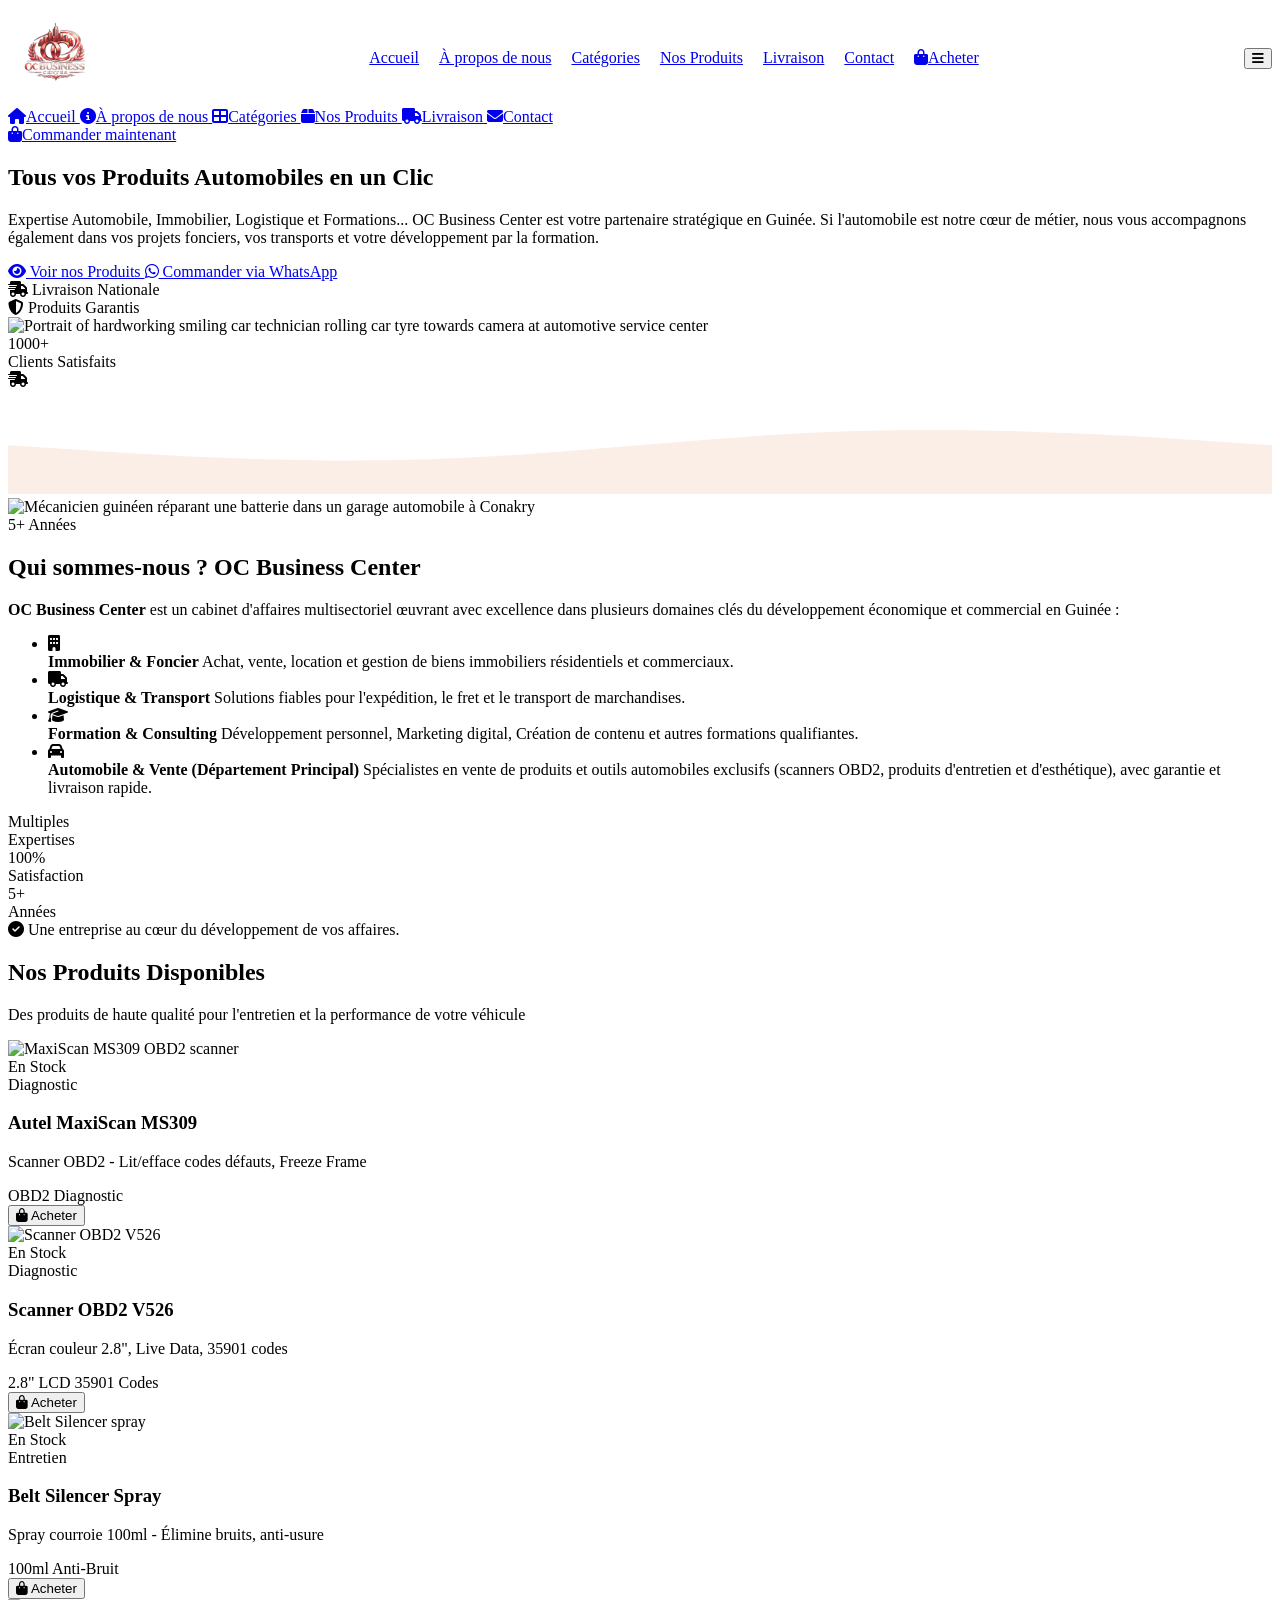
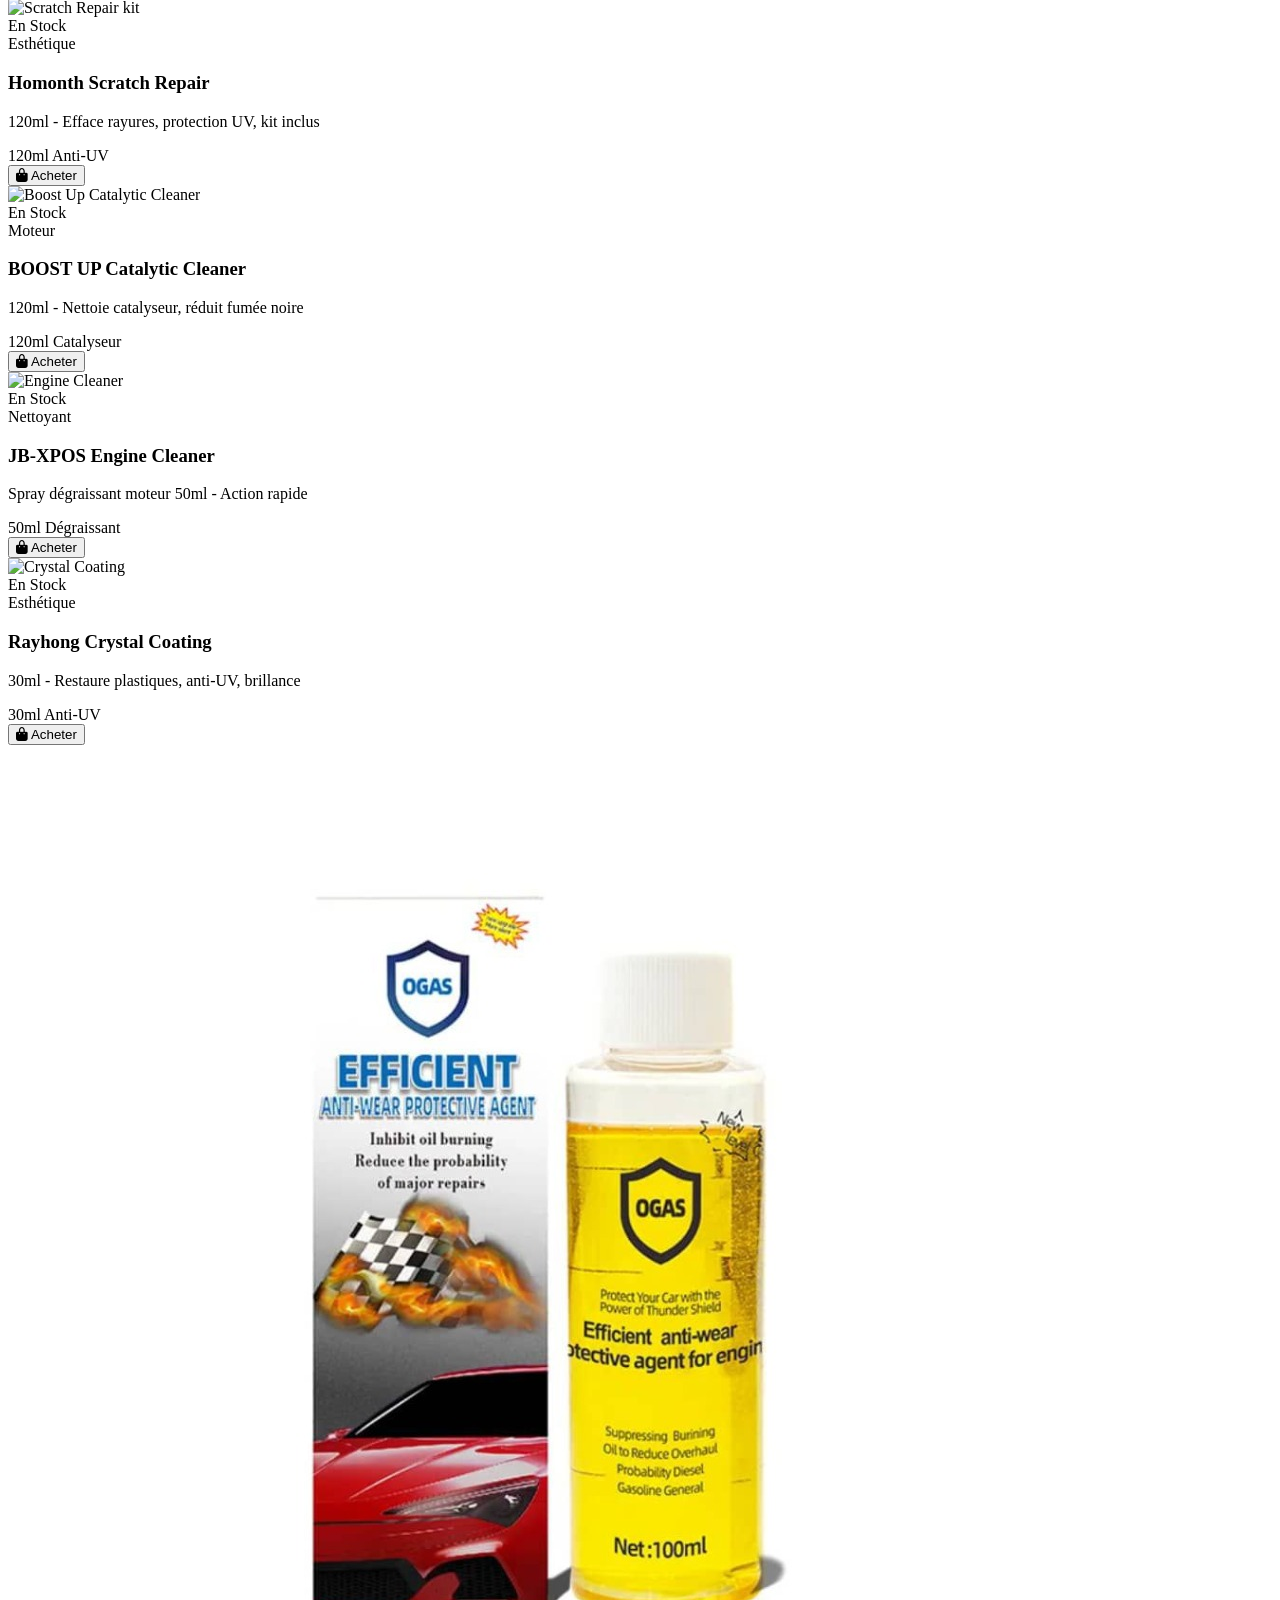
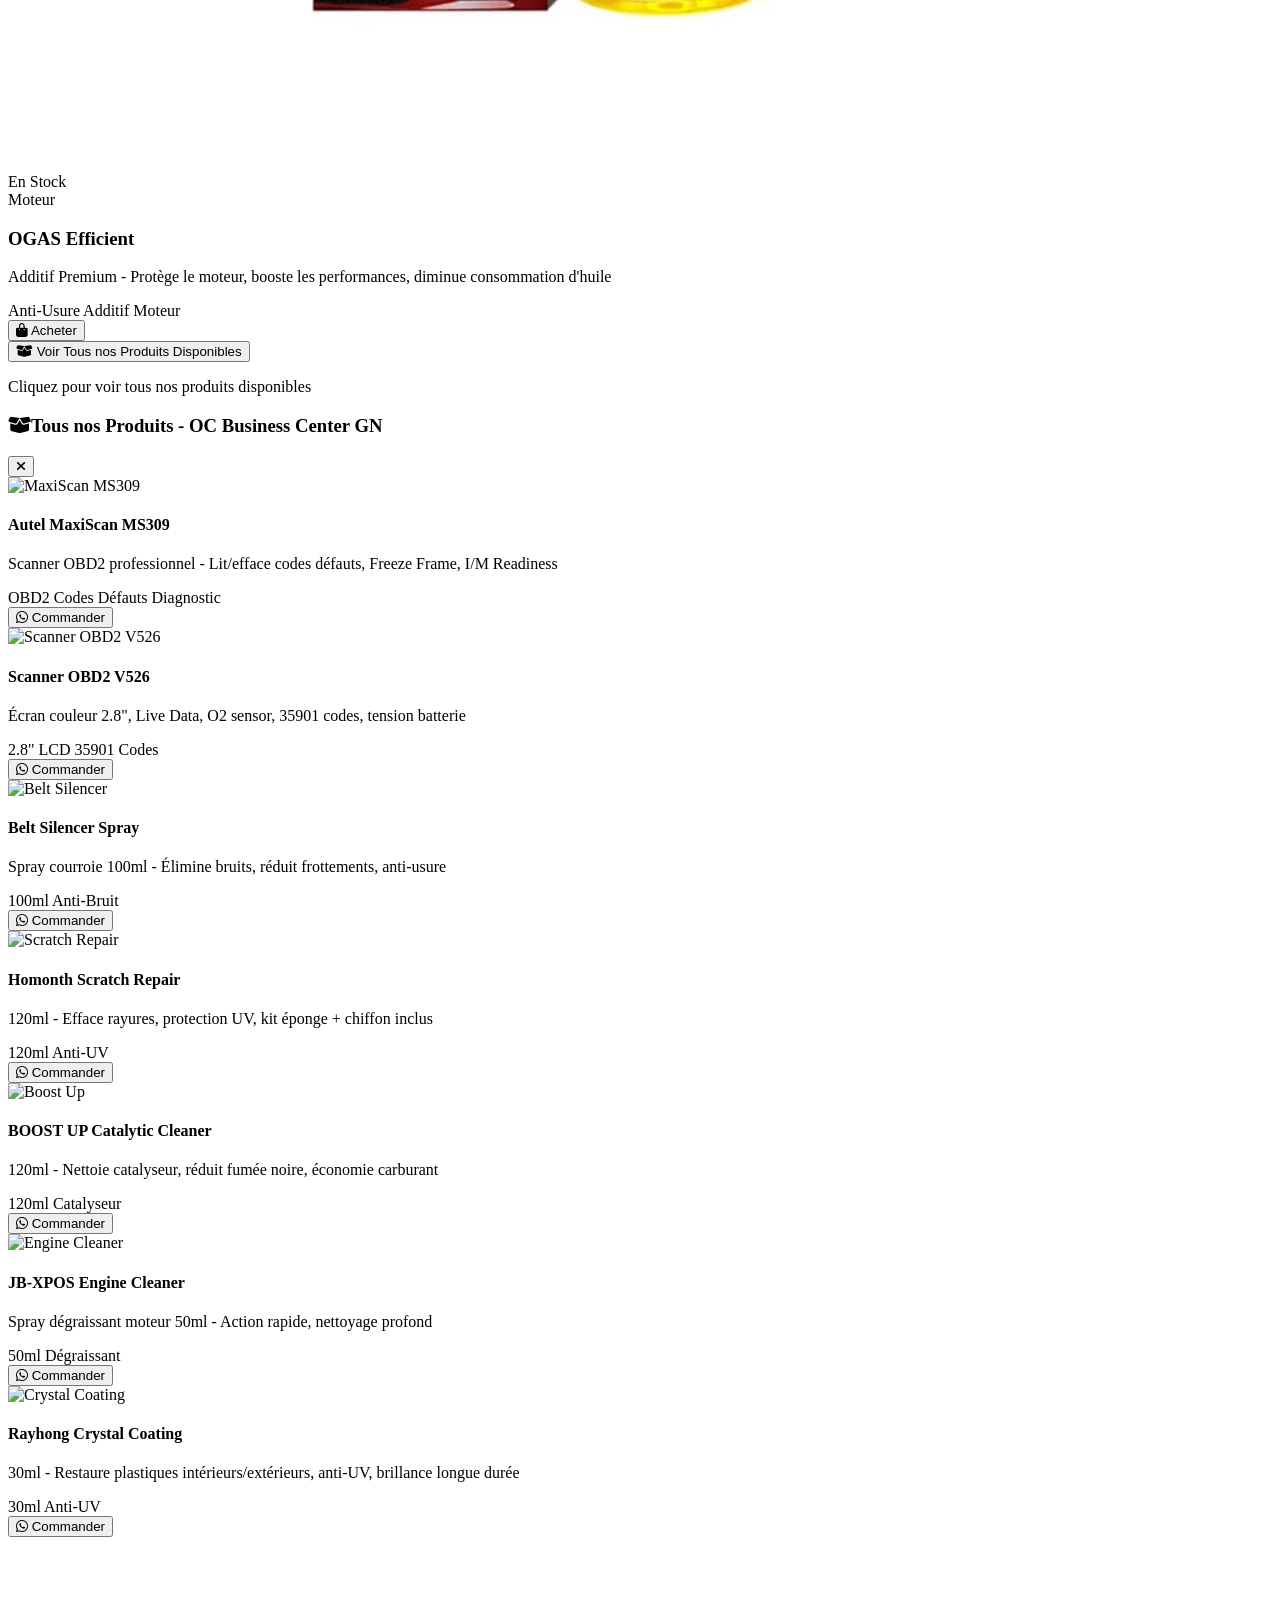
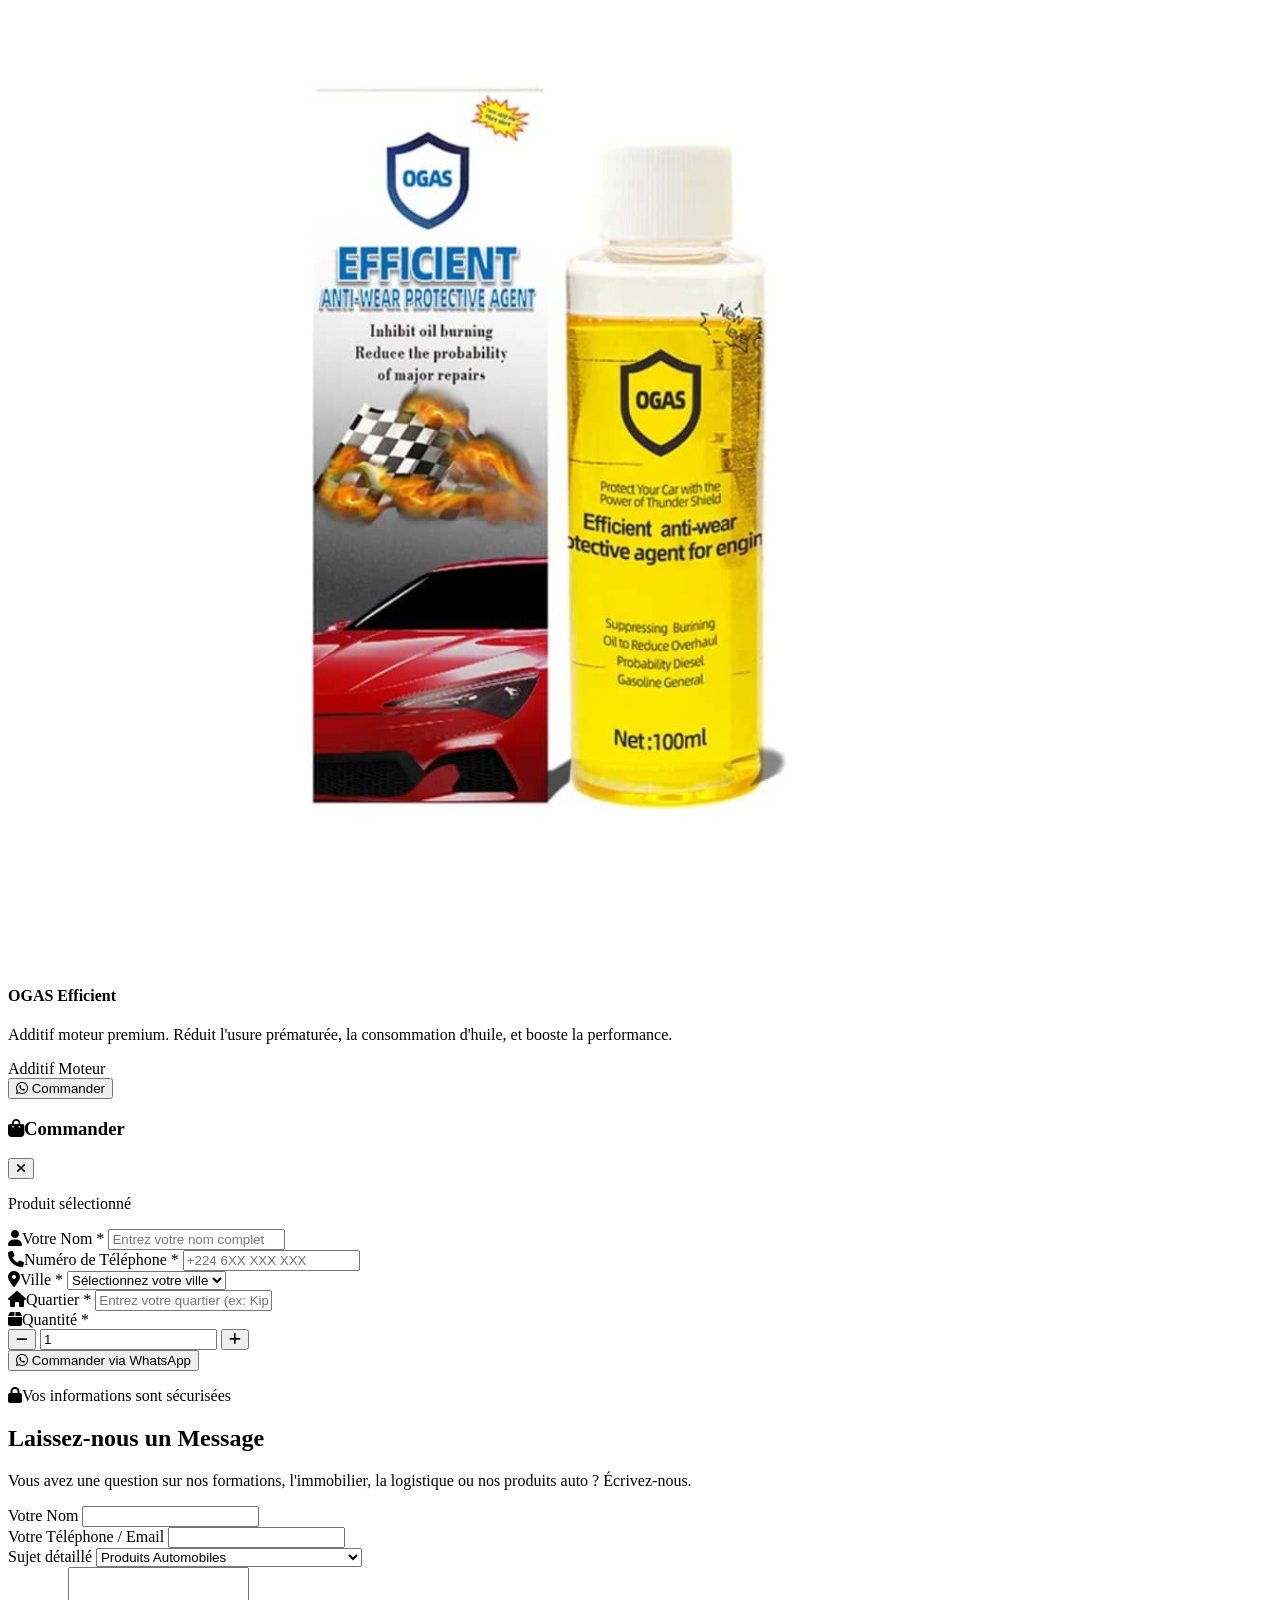
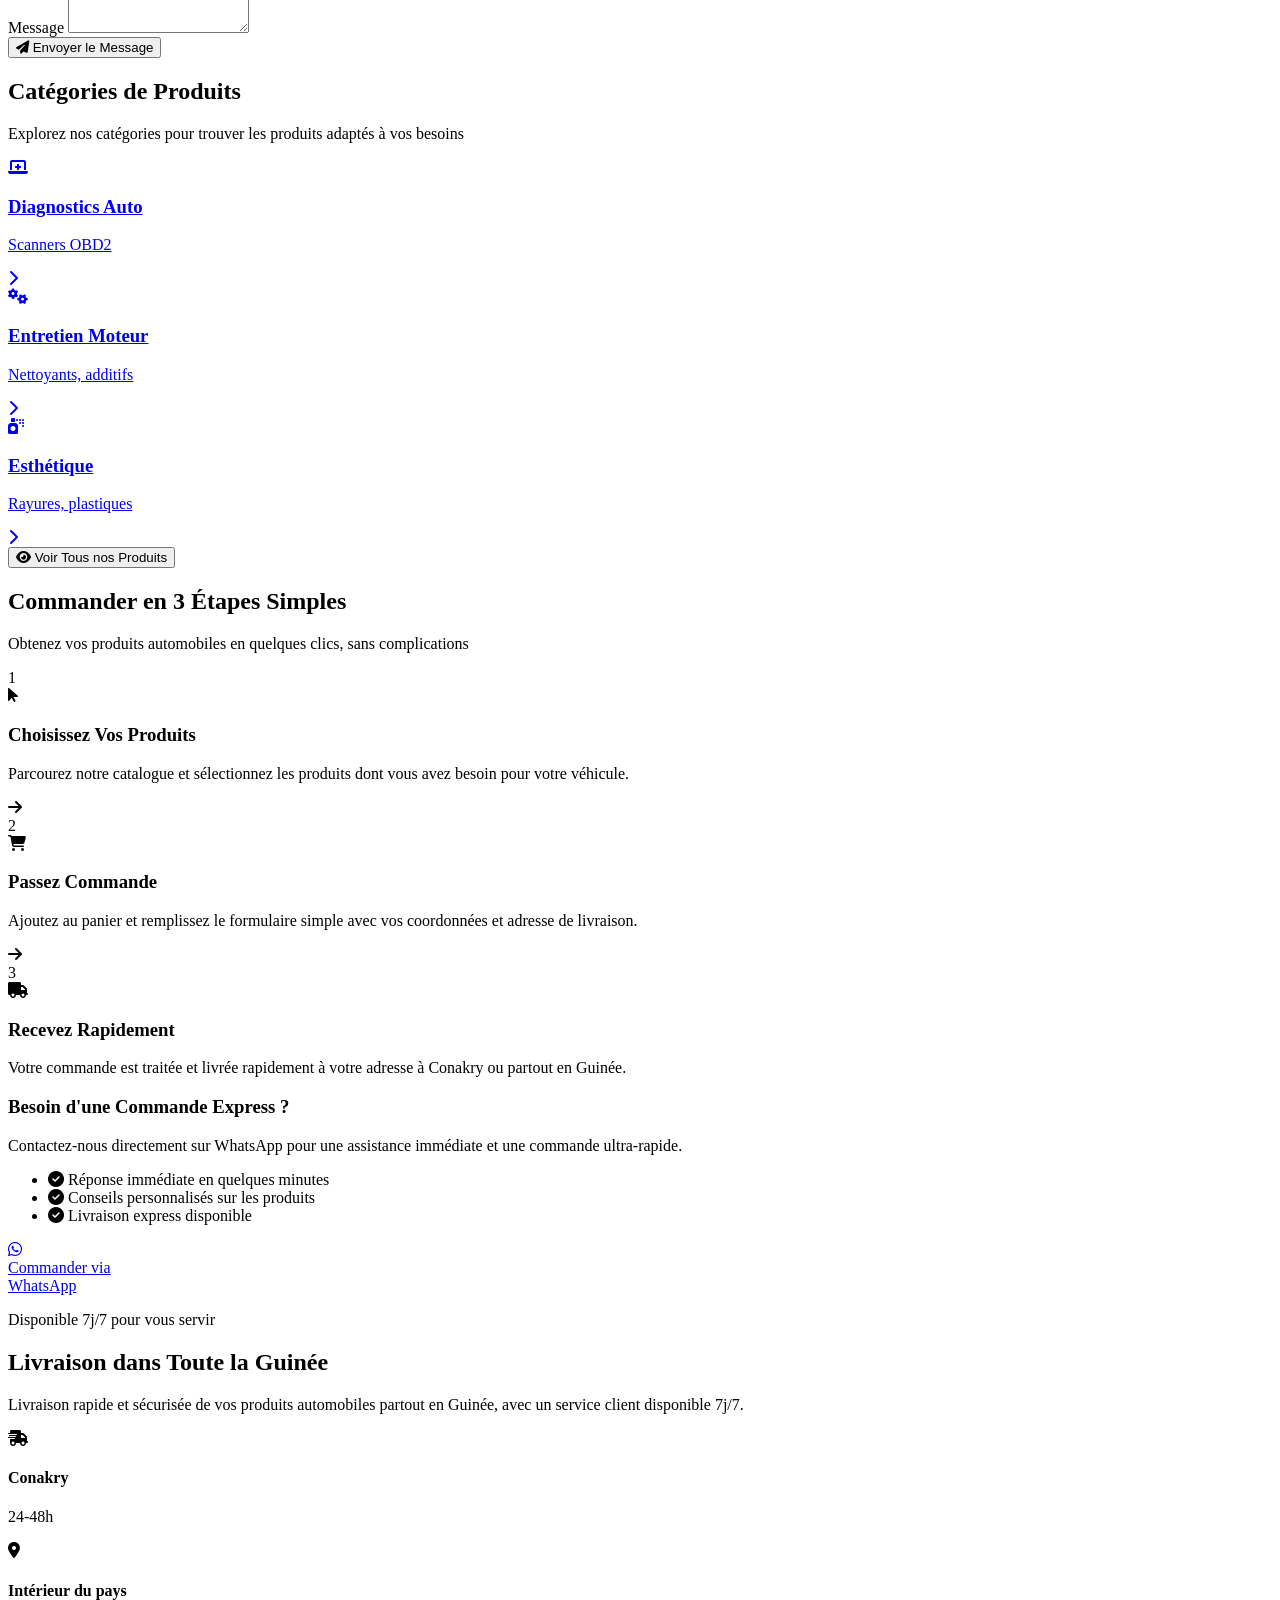
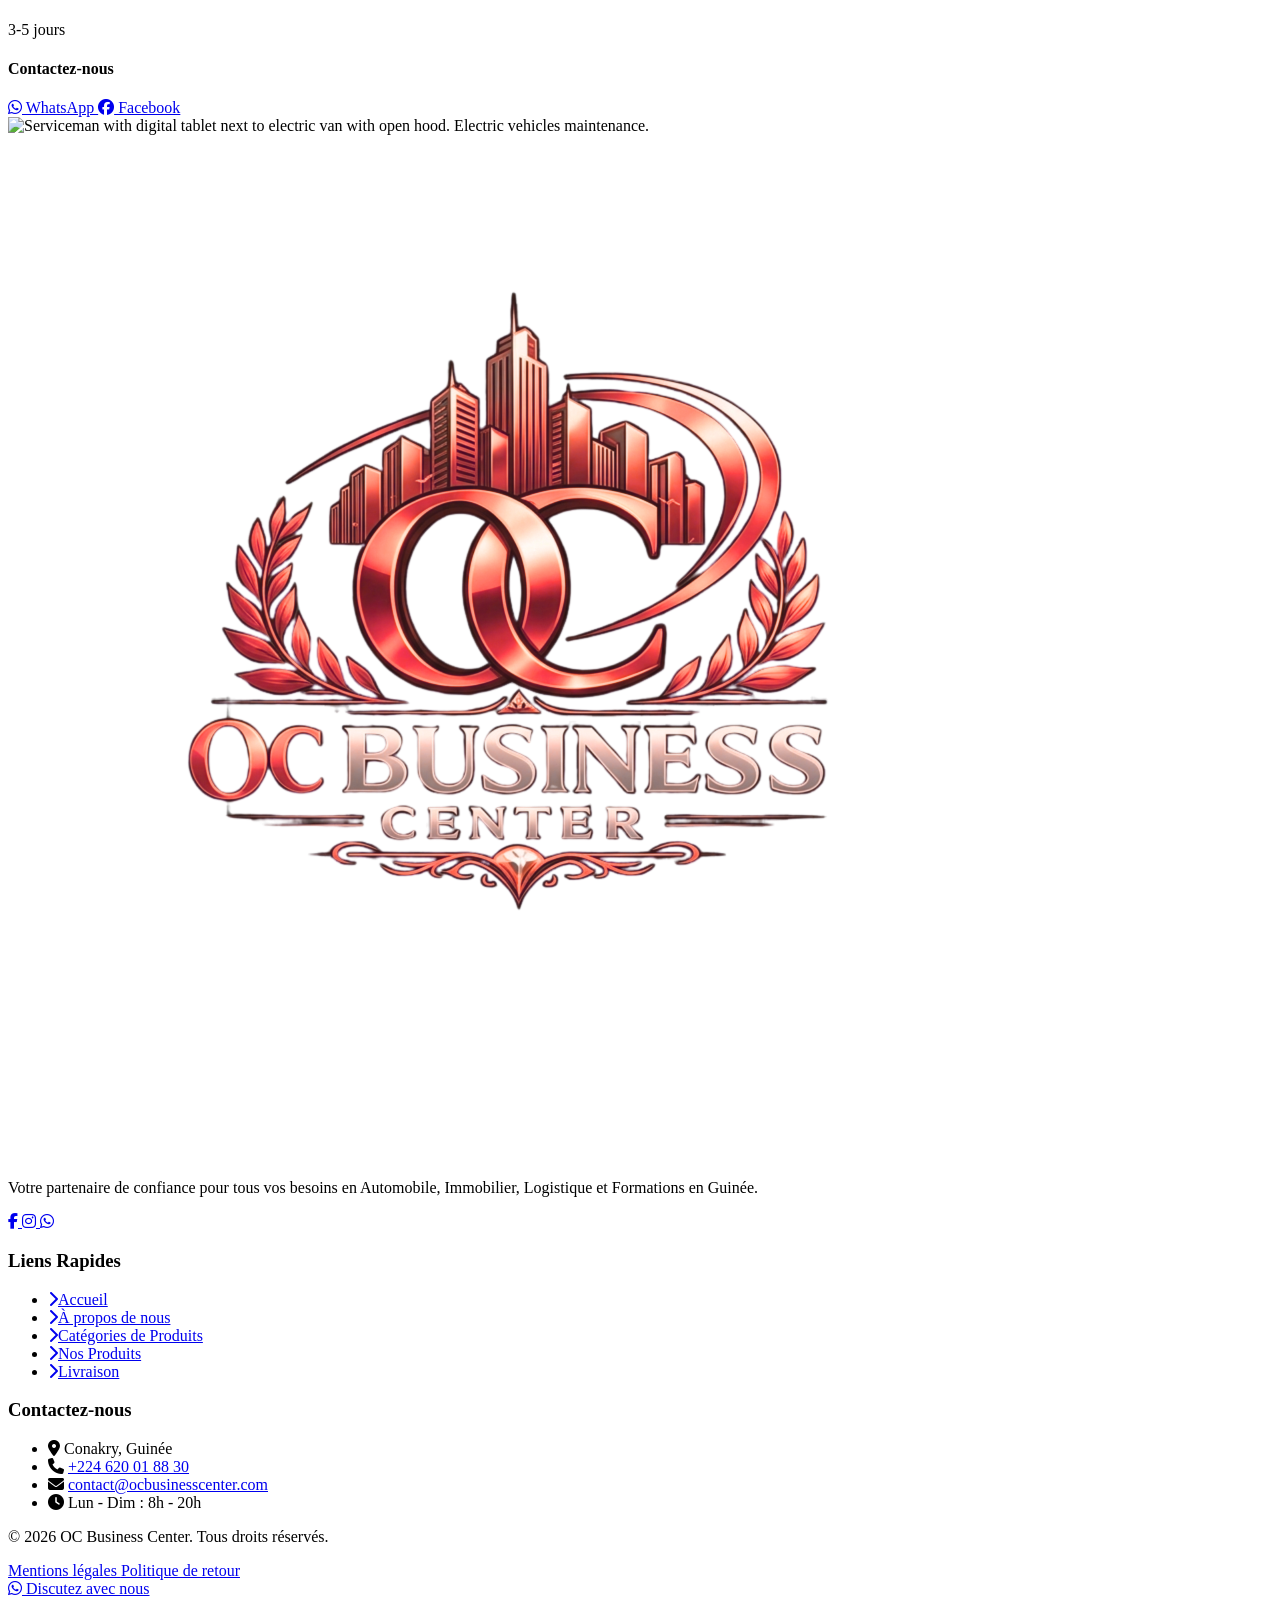
==== commit acfed809: "fix(mobile): corrige nav desktop visible sur mobile - media query, overflow-x hidden, viewport fix" ====
--- a/index.html
+++ b/index.html
@@ -2,7 +2,7 @@
 <html lang="fr">
 <head>
   <meta charset="UTF-8">
-  <meta name="viewport" content="width=device-width, initial-scale=1.0">
+  <meta name="viewport" content="width=device-width, initial-scale=1.0, maximum-scale=1.0">
   <title>OC Business Center</title>
   <!-- Fonts -->
   <link rel="preconnect" href="https://fonts.googleapis.com">
@@ -52,36 +52,76 @@
 <meta name="twitter:title" content="OC Business Center – Boutique Automobile en Guinée" />
 <meta name="twitter:description" content="Découvrez des solutions automobiles innovantes, livrées rapidement en Guinée." />
   <style>
-  #global-header { height: auto !important; overflow: visible !important; background: white !important; }
-  #global-header > div > div { display: flex !important; align-items: center !important; justify-content: space-between !important; width: 100% !important; }
-  #global-header a.flex-shrink-0 { flex-shrink: 1 !important; max-width: 280px !important; }
-  #global-header a.flex-shrink-0 img { 
-    height: 96px !important; 
-    width: auto !important; 
-    max-width: 280px !important; 
-    object-fit: contain !important; 
+  /* Prevent horizontal scroll on all devices */
+  html, body {
+    overflow-x: hidden !important;
+    max-width: 100vw !important;
   }
-  #global-header nav.hidden.lg\:flex { 
-    display: flex !important; 
-    flex-shrink: 0 !important;
+
+  /* HEADER BASE */
+  #global-header {
+    height: auto !important;
+    overflow: visible !important;
+    background: white !important;
+    position: sticky !important;
+    top: 0 !important;
+    z-index: 50 !important;
+    width: 100% !important;
+  }
+  #global-header > div > div {
+    display: flex !important;
     align-items: center !important;
-    gap: 24px !important;
+    justify-content: space-between !important;
+    width: 100% !important;
   }
+  #global-header a.flex-shrink-0 {
+    flex-shrink: 1 !important;
+  }
+  #global-header a.flex-shrink-0 img {
+    height: 72px !important;
+    width: auto !important;
+    max-width: 220px !important;
+    object-fit: contain !important;
+  }
+
+  /* DESKTOP ONLY: Show nav links */
+  @media (min-width: 1024px) {
+    #global-header a.flex-shrink-0 img {
+      height: 96px !important;
+      max-width: 280px !important;
+    }
+    #global-header nav.hidden.lg\:flex {
+      display: flex !important;
+      flex-shrink: 0 !important;
+      align-items: center !important;
+      gap: 20px !important;
+    }
+  }
+
   /* MOBILE MENU */
   [data-landingsite-mobile-menu]:not(.hidden) {
     display: flex !important;
     flex-direction: column !important;
+    background: white !important;
+  }
+
+  /* Prevent wide elements from breaking layout */
+  img, video, iframe, table {
+    max-width: 100% !important;
+  }
+  * {
+    box-sizing: border-box;
   }
 </style>
 </head>
 <body>
 
 <header id="global-header" class="code-section bg-white shadow-md sticky top-0 z-50">
-  <div class="container mx-auto px-4">
-    <div class="flex items-center justify-between py-3">
+  <div class="container mx-auto px-3 lg:px-4">
+    <div class="flex items-center justify-between py-2 lg:py-3">
       <!-- Logo -->
       <a href="/" class="flex-shrink-0">
-        <img src="assets/logo_transparent.png" alt="OC Business Center" class="transition-transform duration-300 hover:scale-105" data-logo="" style="height:96px;width:auto;object-fit:contain;">
+        <img src="assets/logo_transparent.png" alt="OC Business Center" class="transition-transform duration-300 hover:scale-105" data-logo="">
       </a>
 
       <!-- Desktop Navigation -->
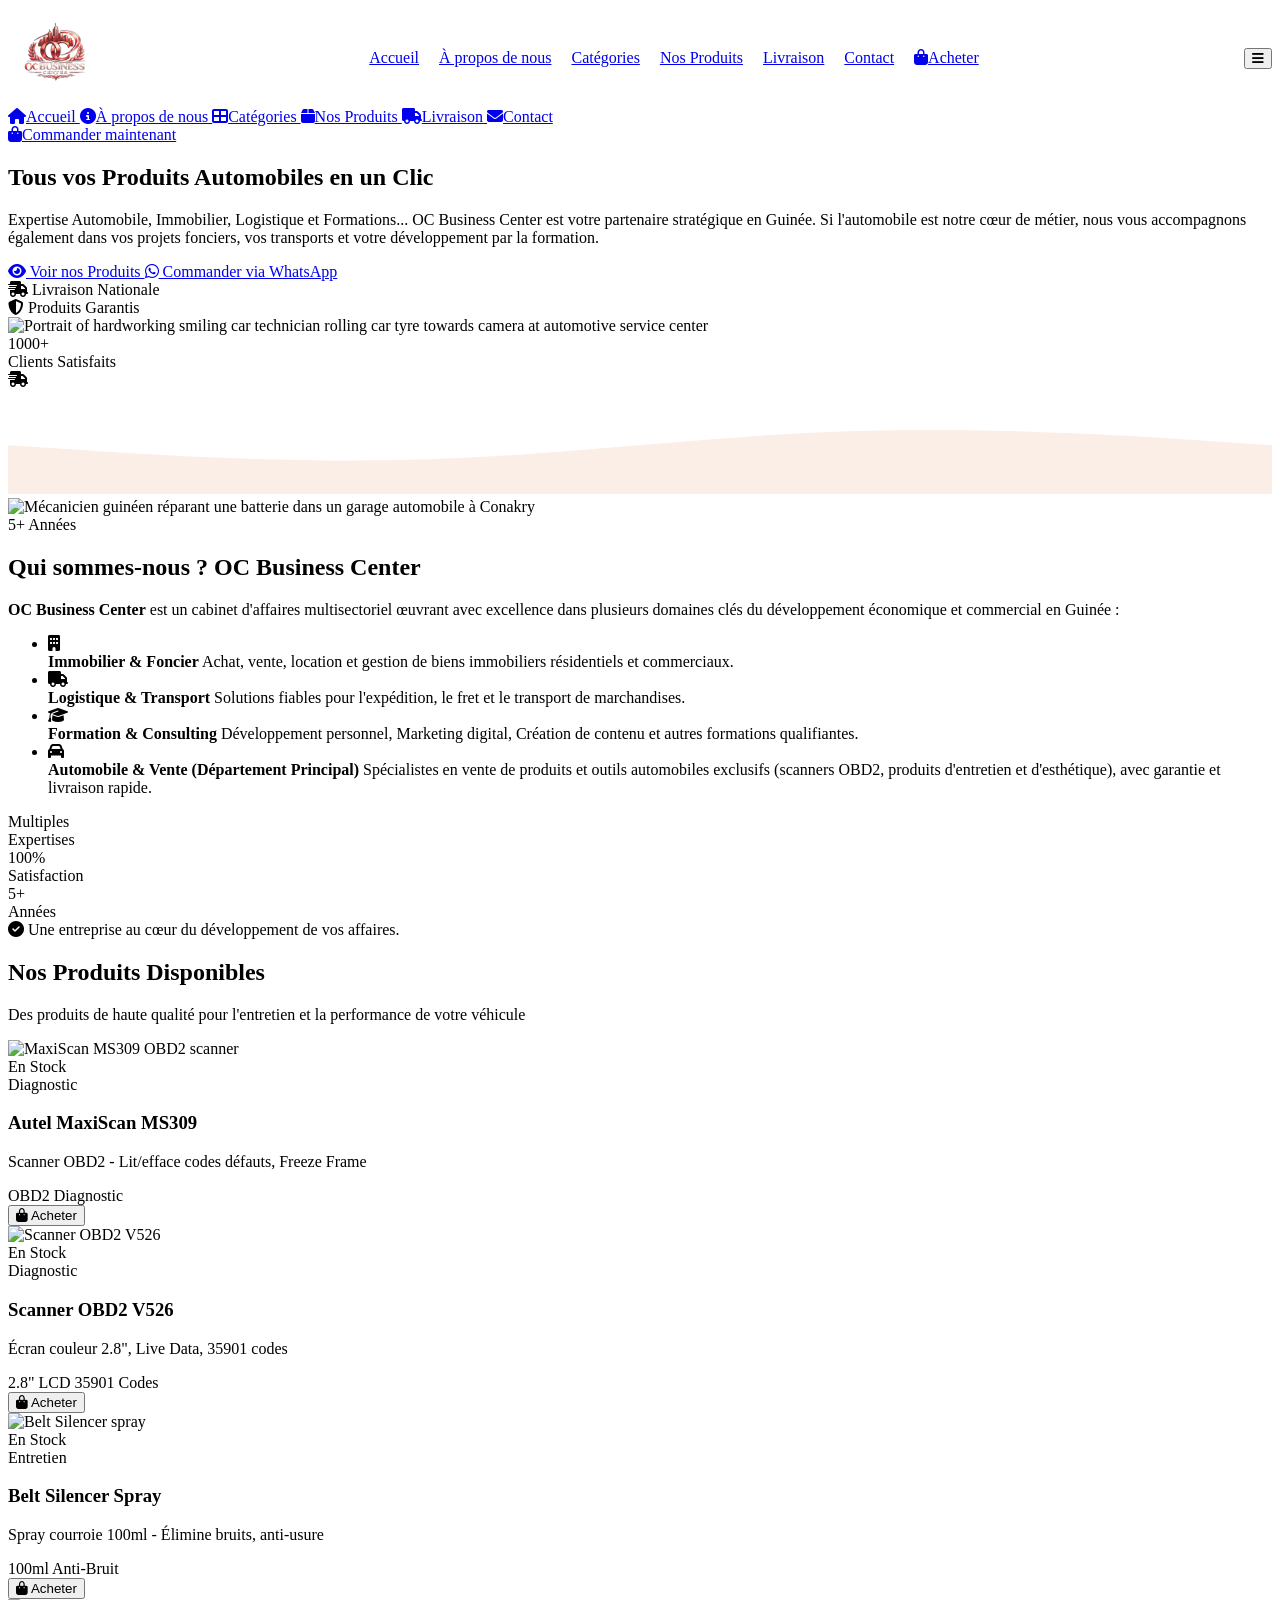
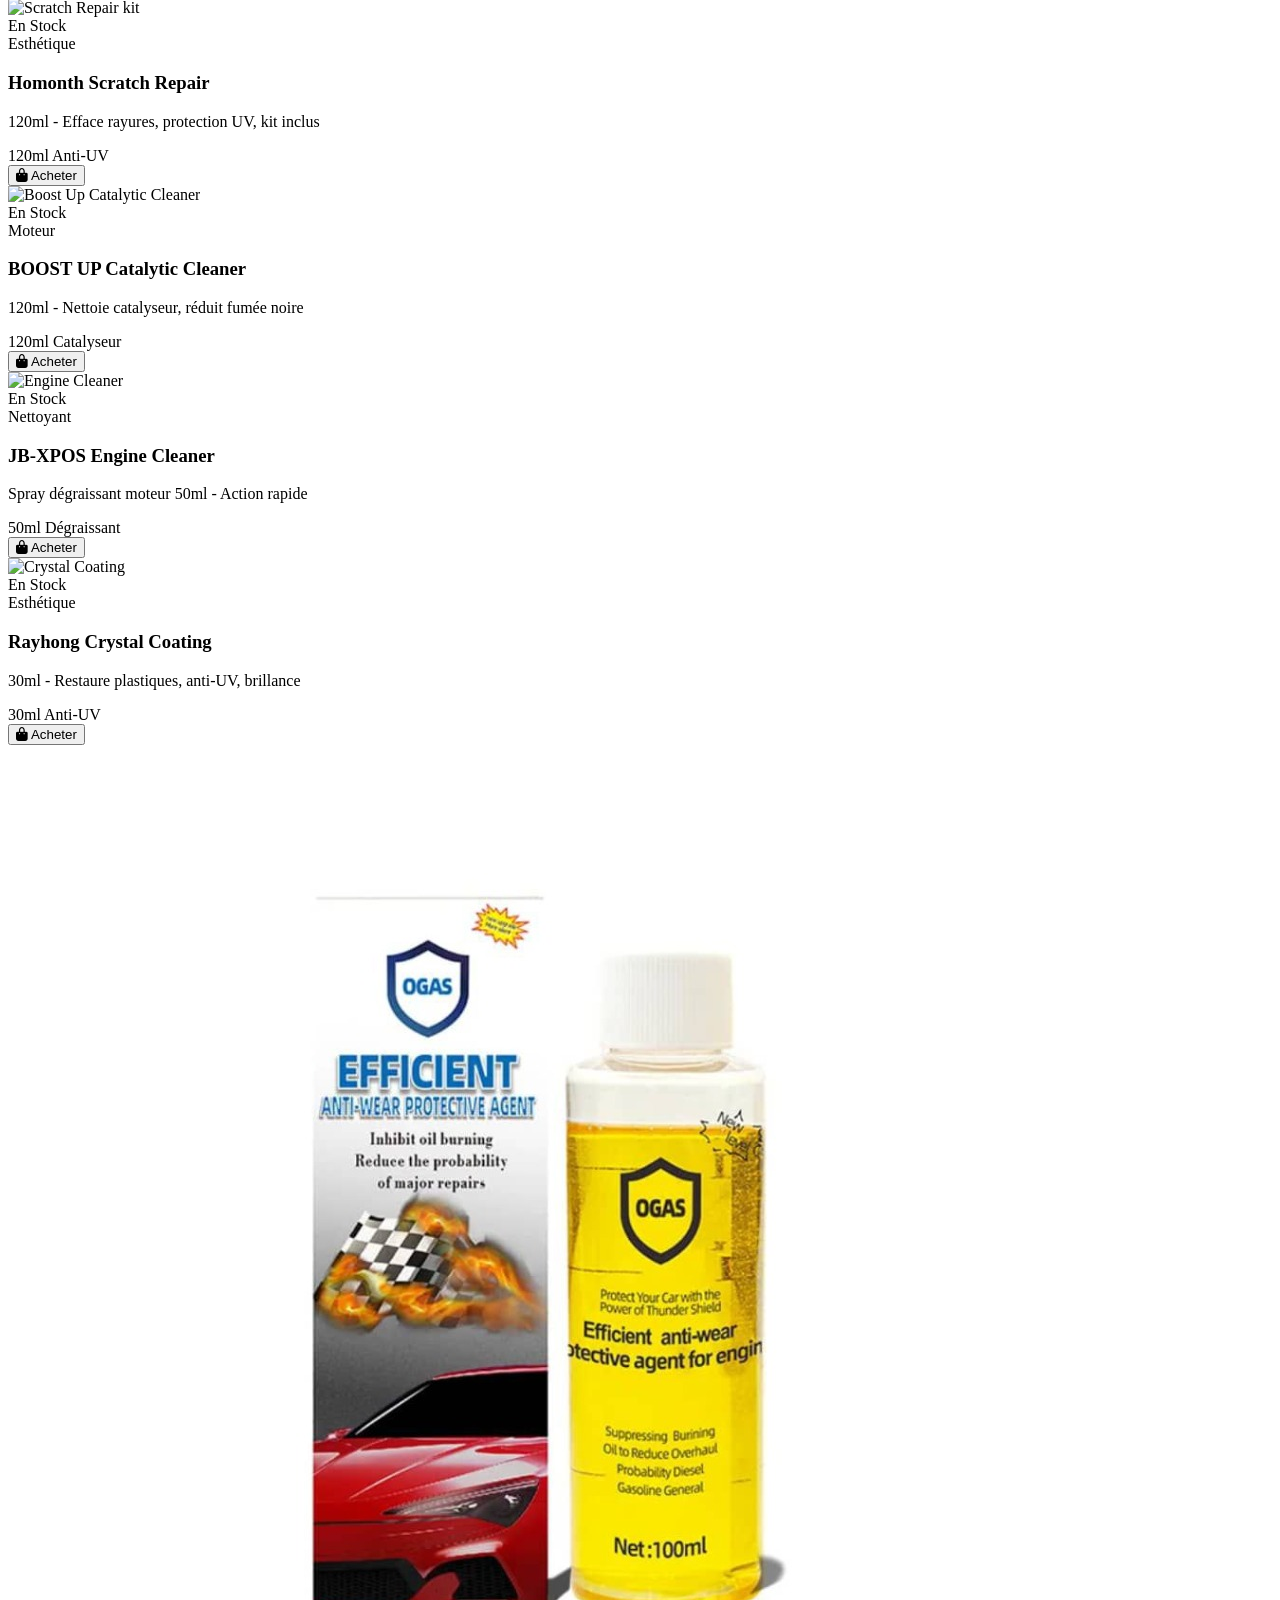
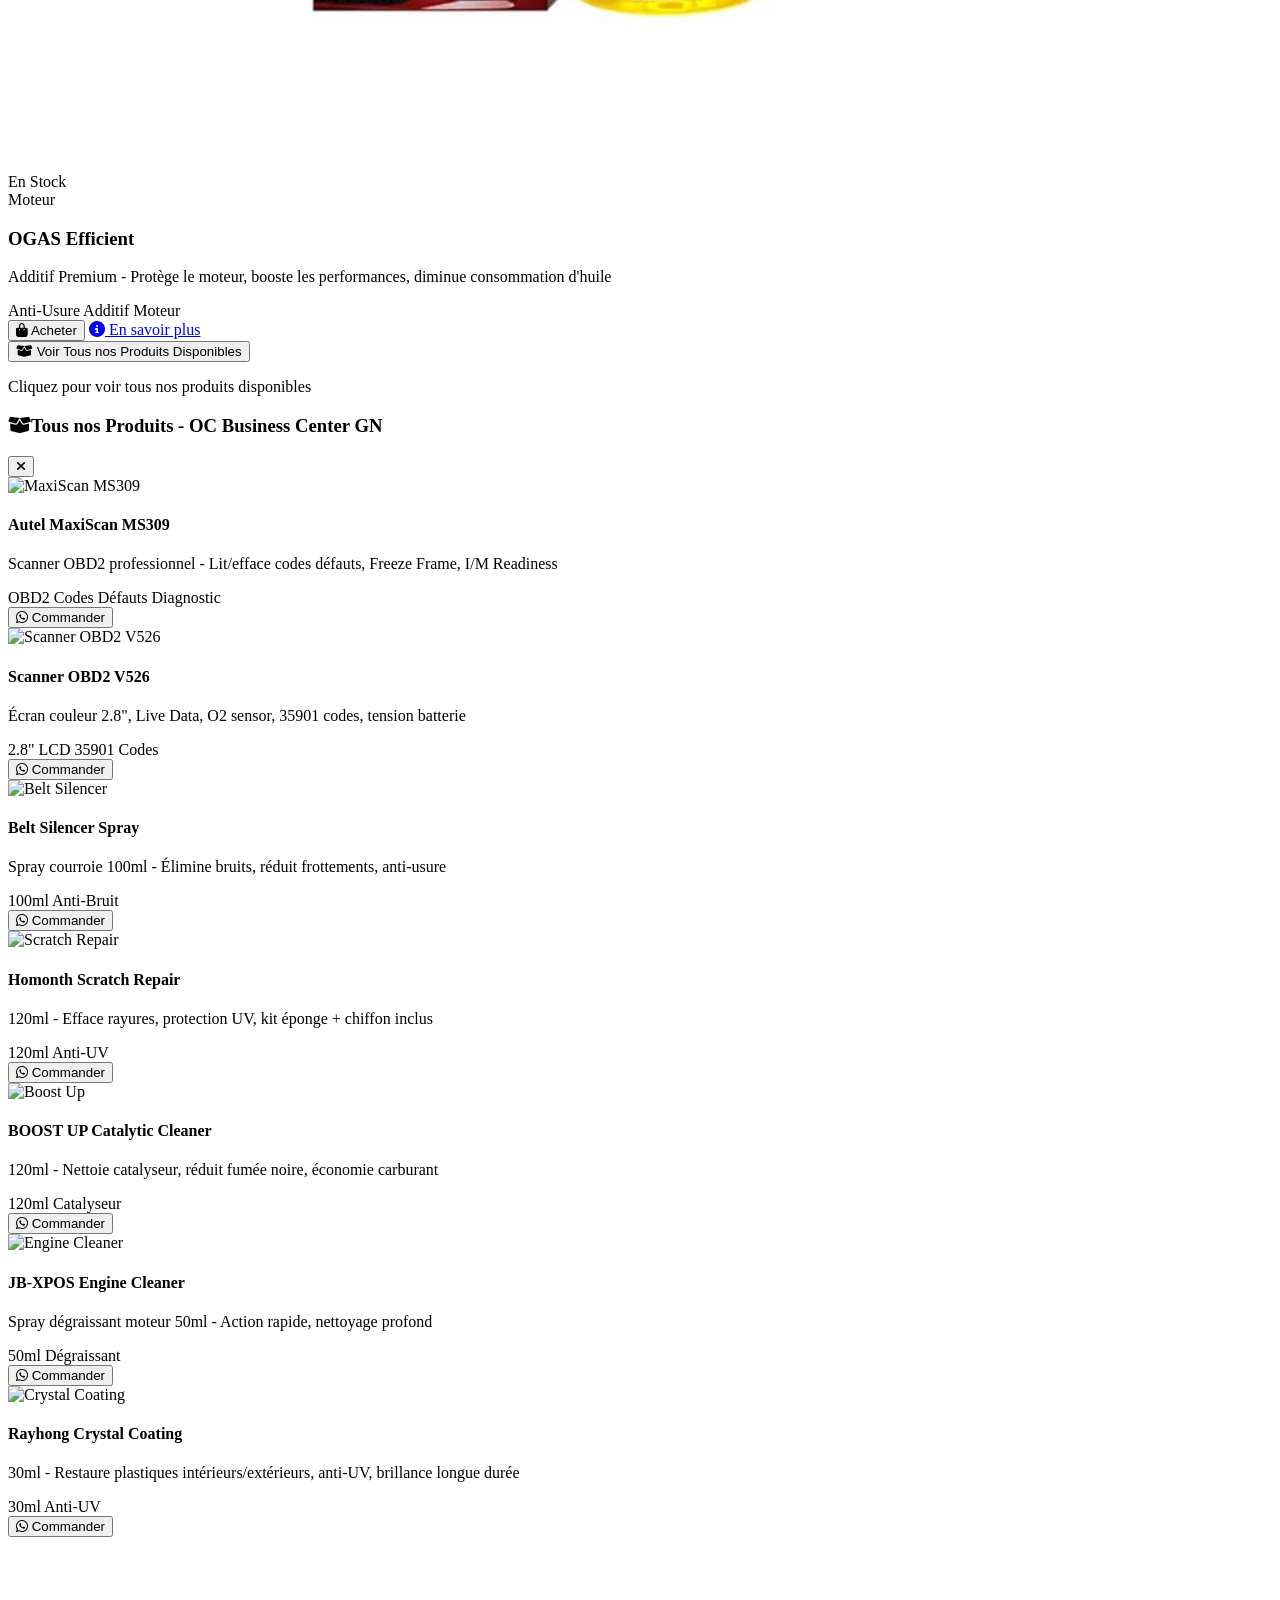
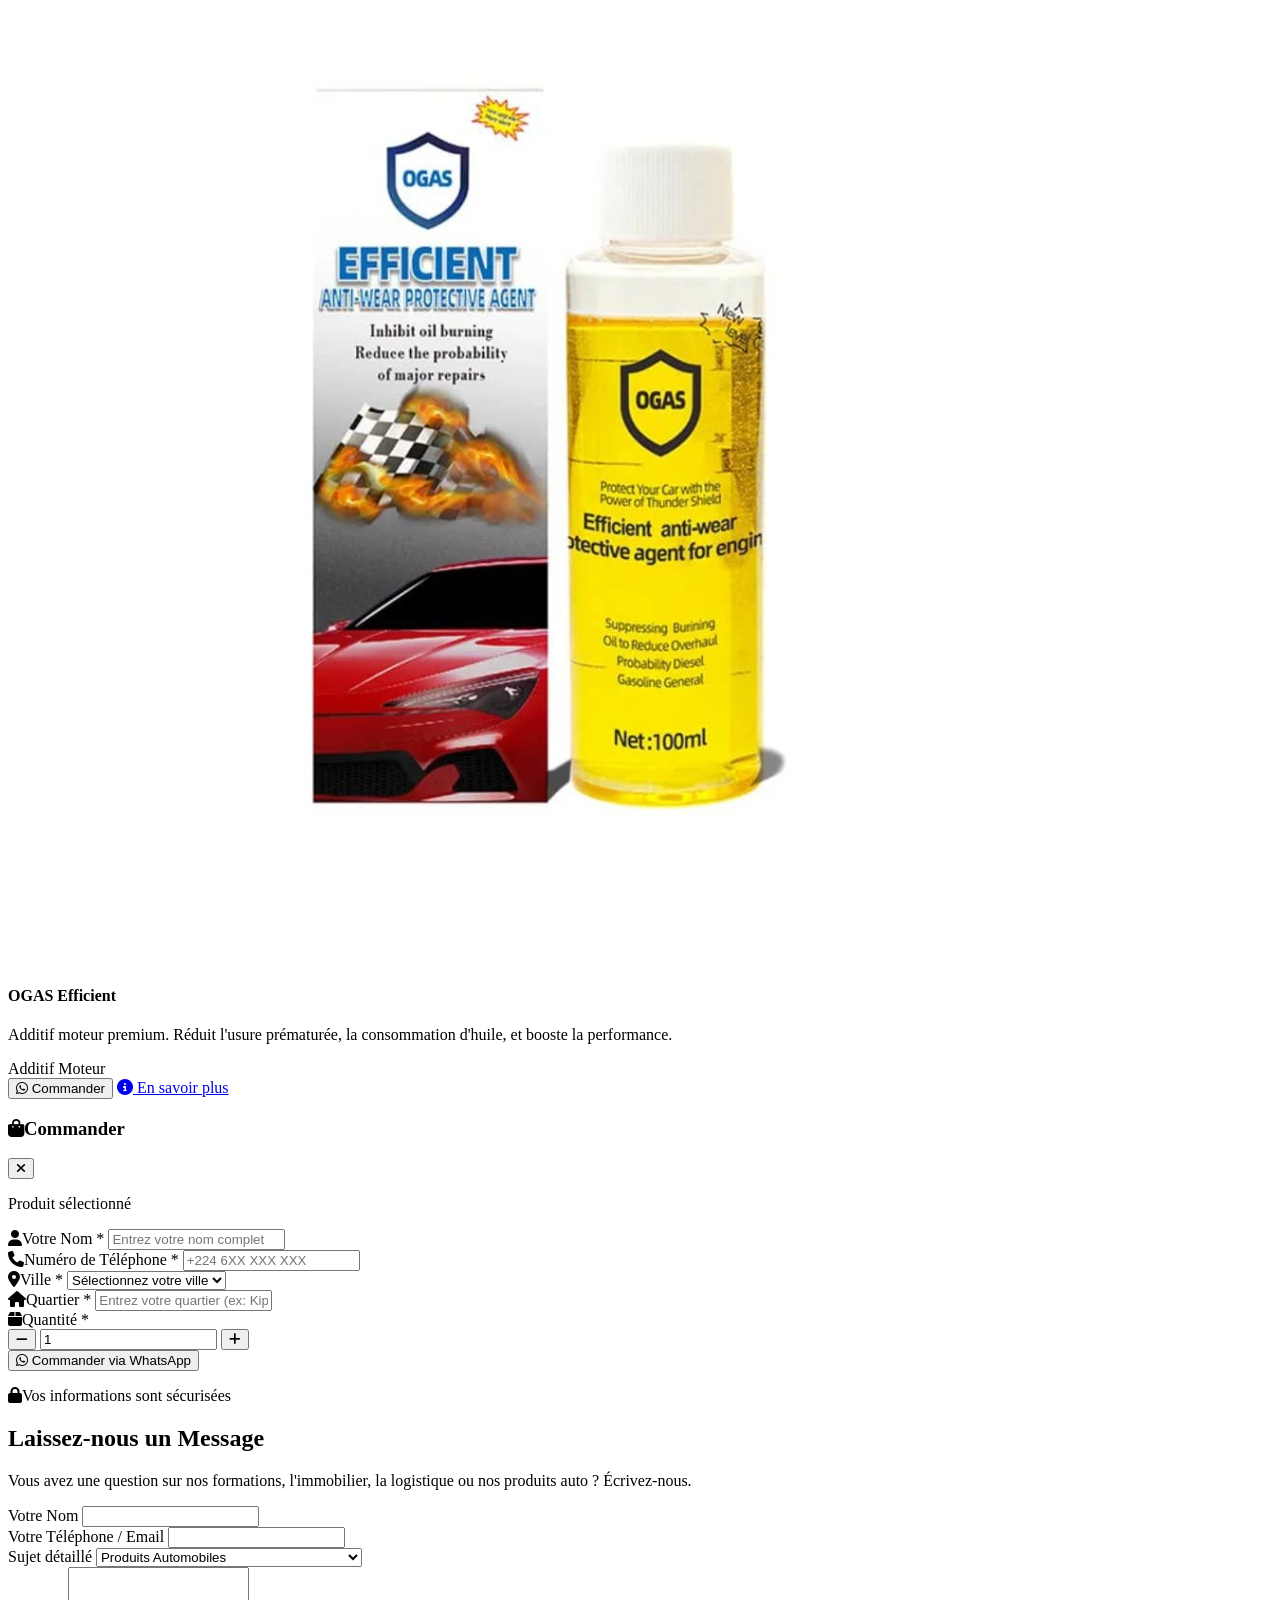
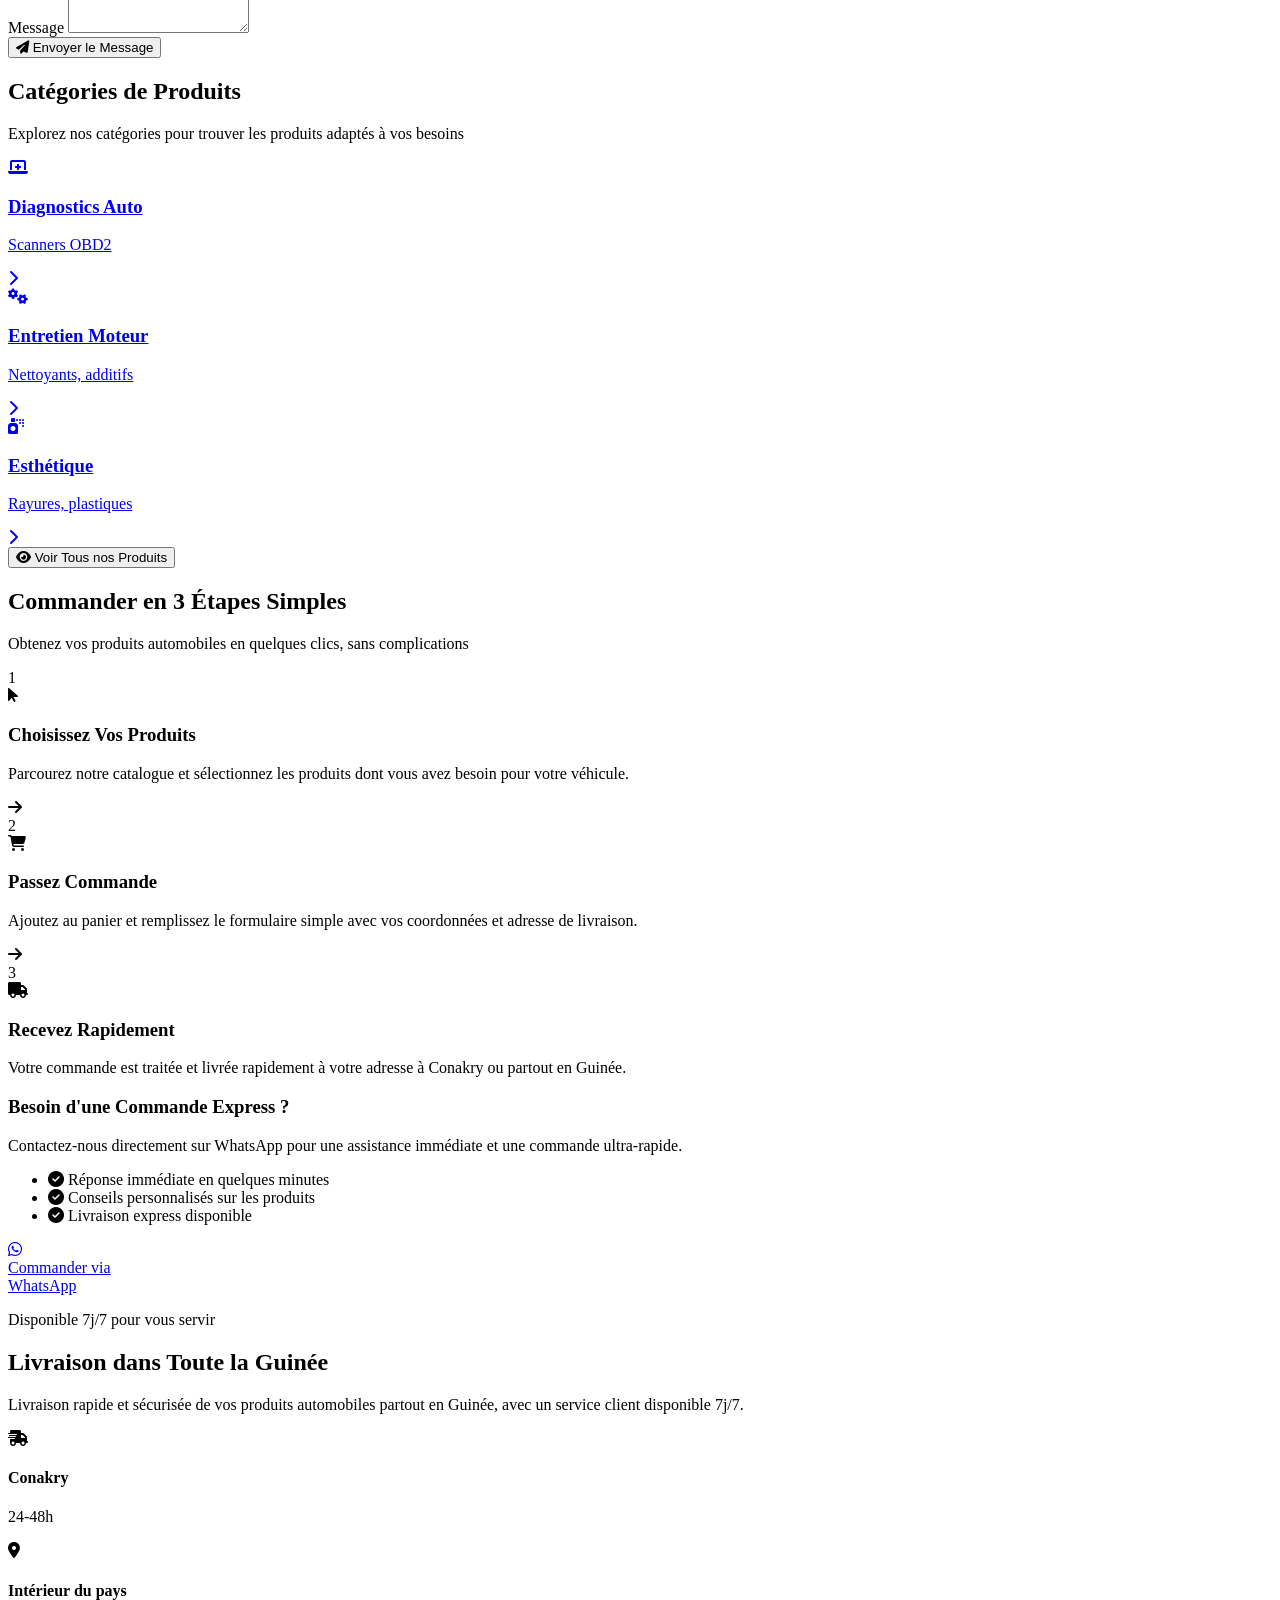
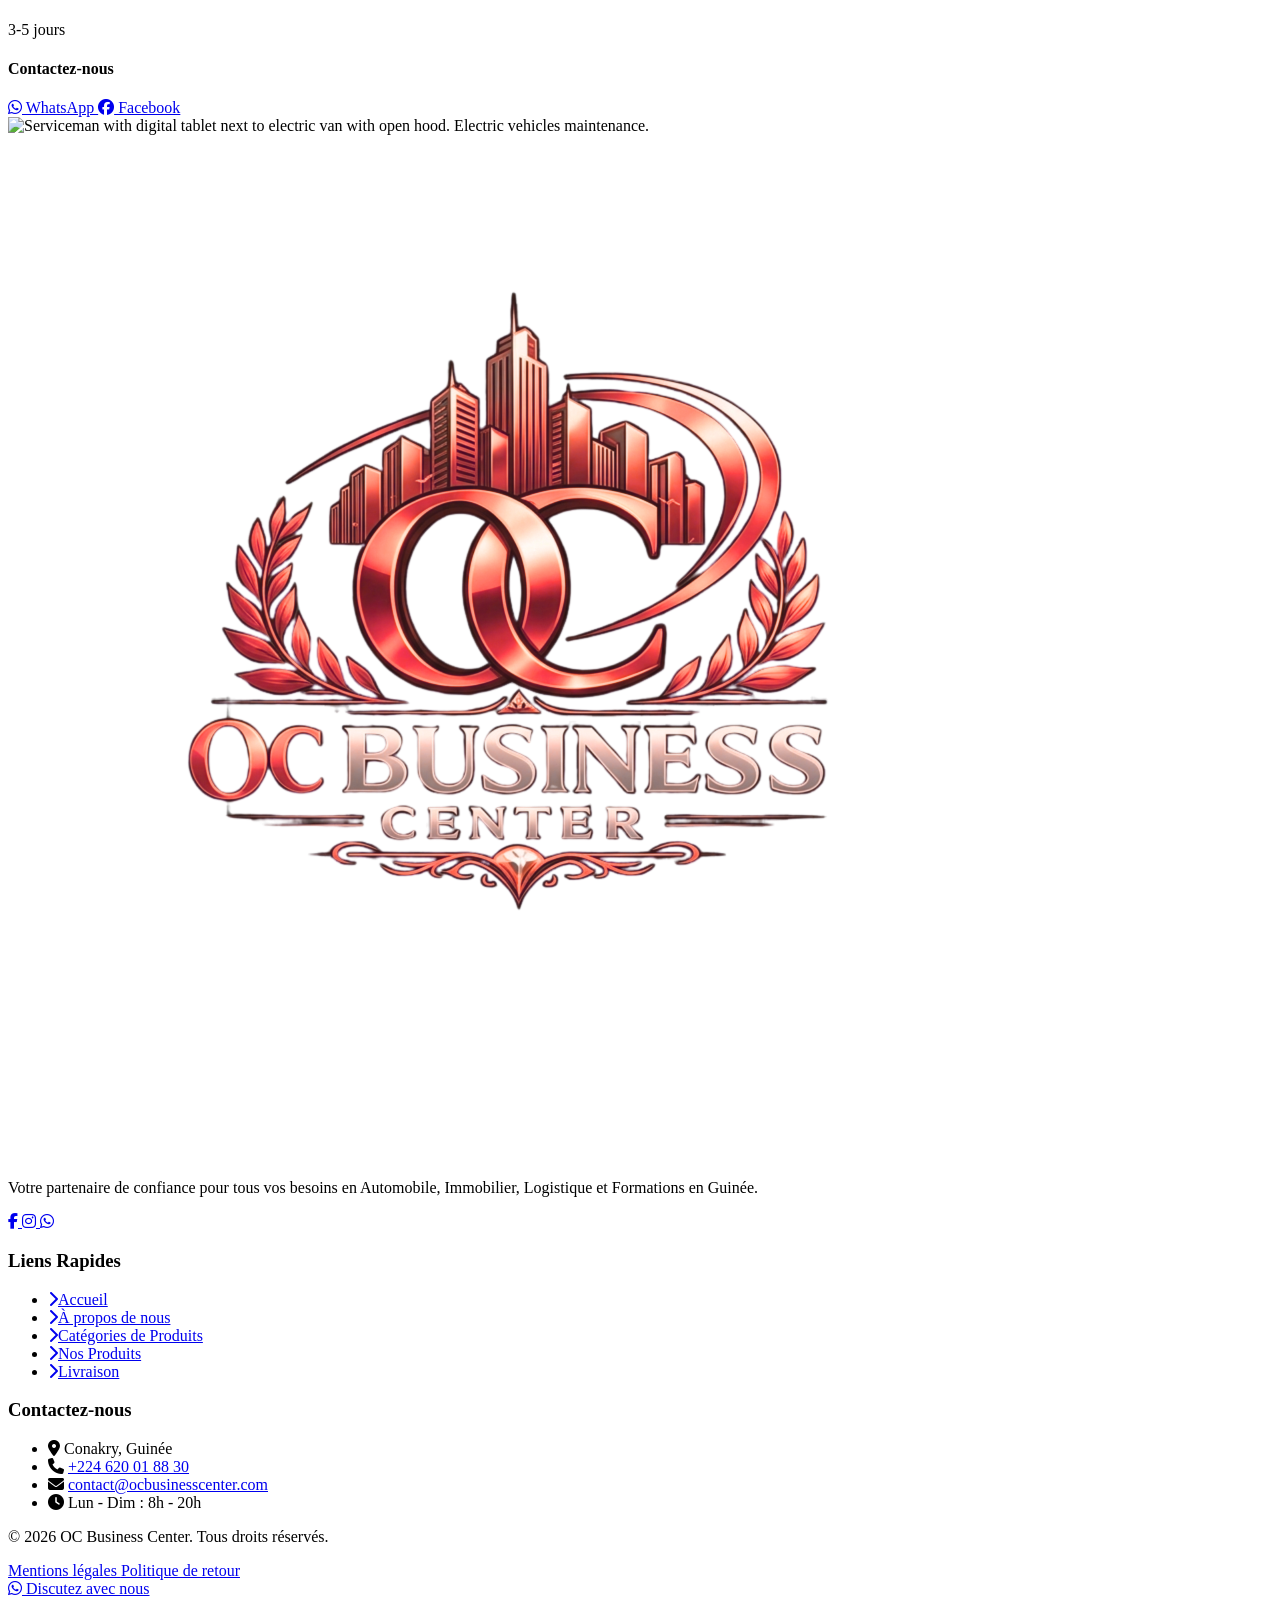
==== commit 74618f29: "fix: restauration de la page produit, des images et nettoyage" ====
--- a/index.html
+++ b/index.html
@@ -1,6 +1,6 @@
 <!DOCTYPE html>
 <html lang="fr">
-<head>
+<head> <link rel="icon" type="image/png" href="favicon.png">
   <meta charset="UTF-8">
   <meta name="viewport" content="width=device-width, initial-scale=1.0, maximum-scale=1.0">
   <title>OC Business Center</title>
@@ -579,9 +579,12 @@
             <span class="bg-gray-100 text-gray-600 px-2 py-0.5 rounded text-xs">Anti-Usure</span>
             <span class="bg-gray-100 text-gray-600 px-2 py-0.5 rounded text-xs">Additif Moteur</span>
           </div>
-          <button onclick="openOrderModal('OGAS Efficient – Additif Moteur Haute Performance', 'Additif moteur premium conçu pour réduire l’usure, améliorer les performances et prolonger la durée de vie de votre moteur. Compatible essence & diesel.', '250000')" class="w-full bg-[var(--primary-color)] text-white py-2 rounded-lg text-sm font-semibold hover:bg-[var(--primary-button-hover-bg-color)] transition-colors">
+          <button onclick="openOrderModal('OGAS Efficient – Additif Moteur Haute Performance', 'Additif moteur premium conçu pour réduire l’usure, améliorer les performances et prolonger la durée de vie de votre moteur. Compatible essence & diesel.', '250000')" class="w-full bg-[var(--primary-color)] text-white py-2 rounded-lg text-sm font-semibold hover:bg-[var(--primary-button-hover-bg-color)] transition-colors mb-2">
             <i class="fas fa-shopping-bag mr-1"></i> Acheter
           </button>
+          <a href="ogas-efficient.html" class="block w-full text-center bg-transparent border-2 border-[var(--dark-background-color)] text-[var(--dark-text-color)] py-1.5 rounded-lg text-sm font-semibold hover:bg-[var(--dark-background-color)] hover:text-white transition-colors">
+            <i class="fas fa-info-circle mr-1"></i> En savoir plus
+          </a>
         </div>
       </div>
 </div>
@@ -792,9 +795,12 @@
                 <span class="bg-[var(--primary-color)]/10 text-[var(--primary-color)] px-2 py-0.5 rounded text-xs">Additif</span>
                 <span class="bg-[var(--primary-color)]/10 text-[var(--primary-color)] px-2 py-0.5 rounded text-xs">Moteur</span>
               </div>
-              <button onclick="openOrderModal('OGAS Efficient – Additif Moteur Haute Performance', 'Additif moteur premium conçu pour réduire l’usure, améliorer les performances et prolonger la durée de vie de votre moteur. Compatible essence & diesel.', '250000'); closeAllProductsModal();" class="bg-green-600 text-white px-4 py-2 rounded-lg text-sm font-semibold hover:bg-green-700">
+              <button onclick="openOrderModal('OGAS Efficient – Additif Moteur Haute Performance', 'Additif moteur premium conçu pour réduire l’usure, améliorer les performances et prolonger la durée de vie de votre moteur. Compatible essence & diesel.', '250000'); closeAllProductsModal();" class="w-full bg-green-600 text-white px-4 py-2 rounded-lg text-sm font-semibold hover:bg-green-700 mb-2">
                 <i class="fab fa-whatsapp mr-1"></i> Commander
               </button>
+              <a href="ogas-efficient.html" class="block w-full text-center bg-transparent border-2 border-[var(--dark-background-color)] text-[var(--dark-text-color)] px-4 py-1.5 rounded-lg text-sm font-semibold hover:bg-[var(--dark-background-color)] hover:text-white transition-colors">
+                <i class="fas fa-info-circle mr-1"></i> En savoir plus
+              </a>
             </div>
           </div>
         </div>
